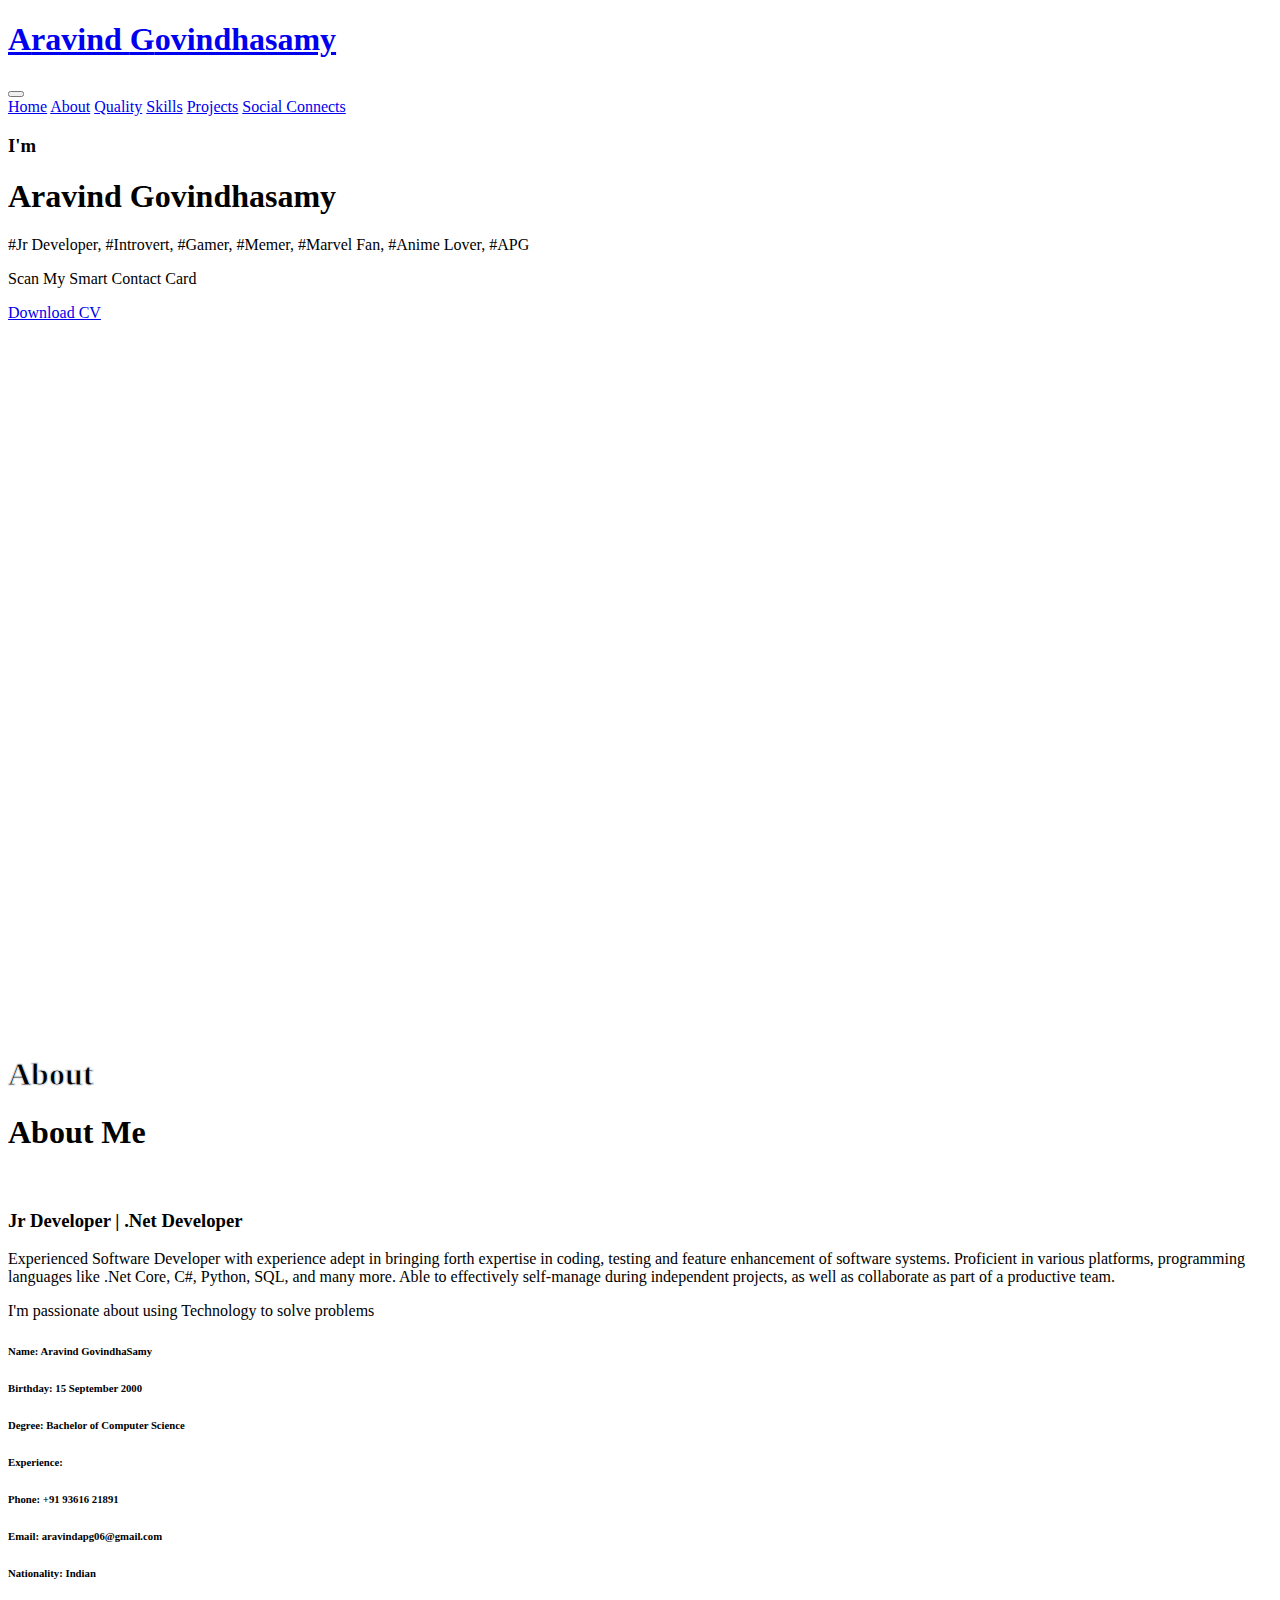
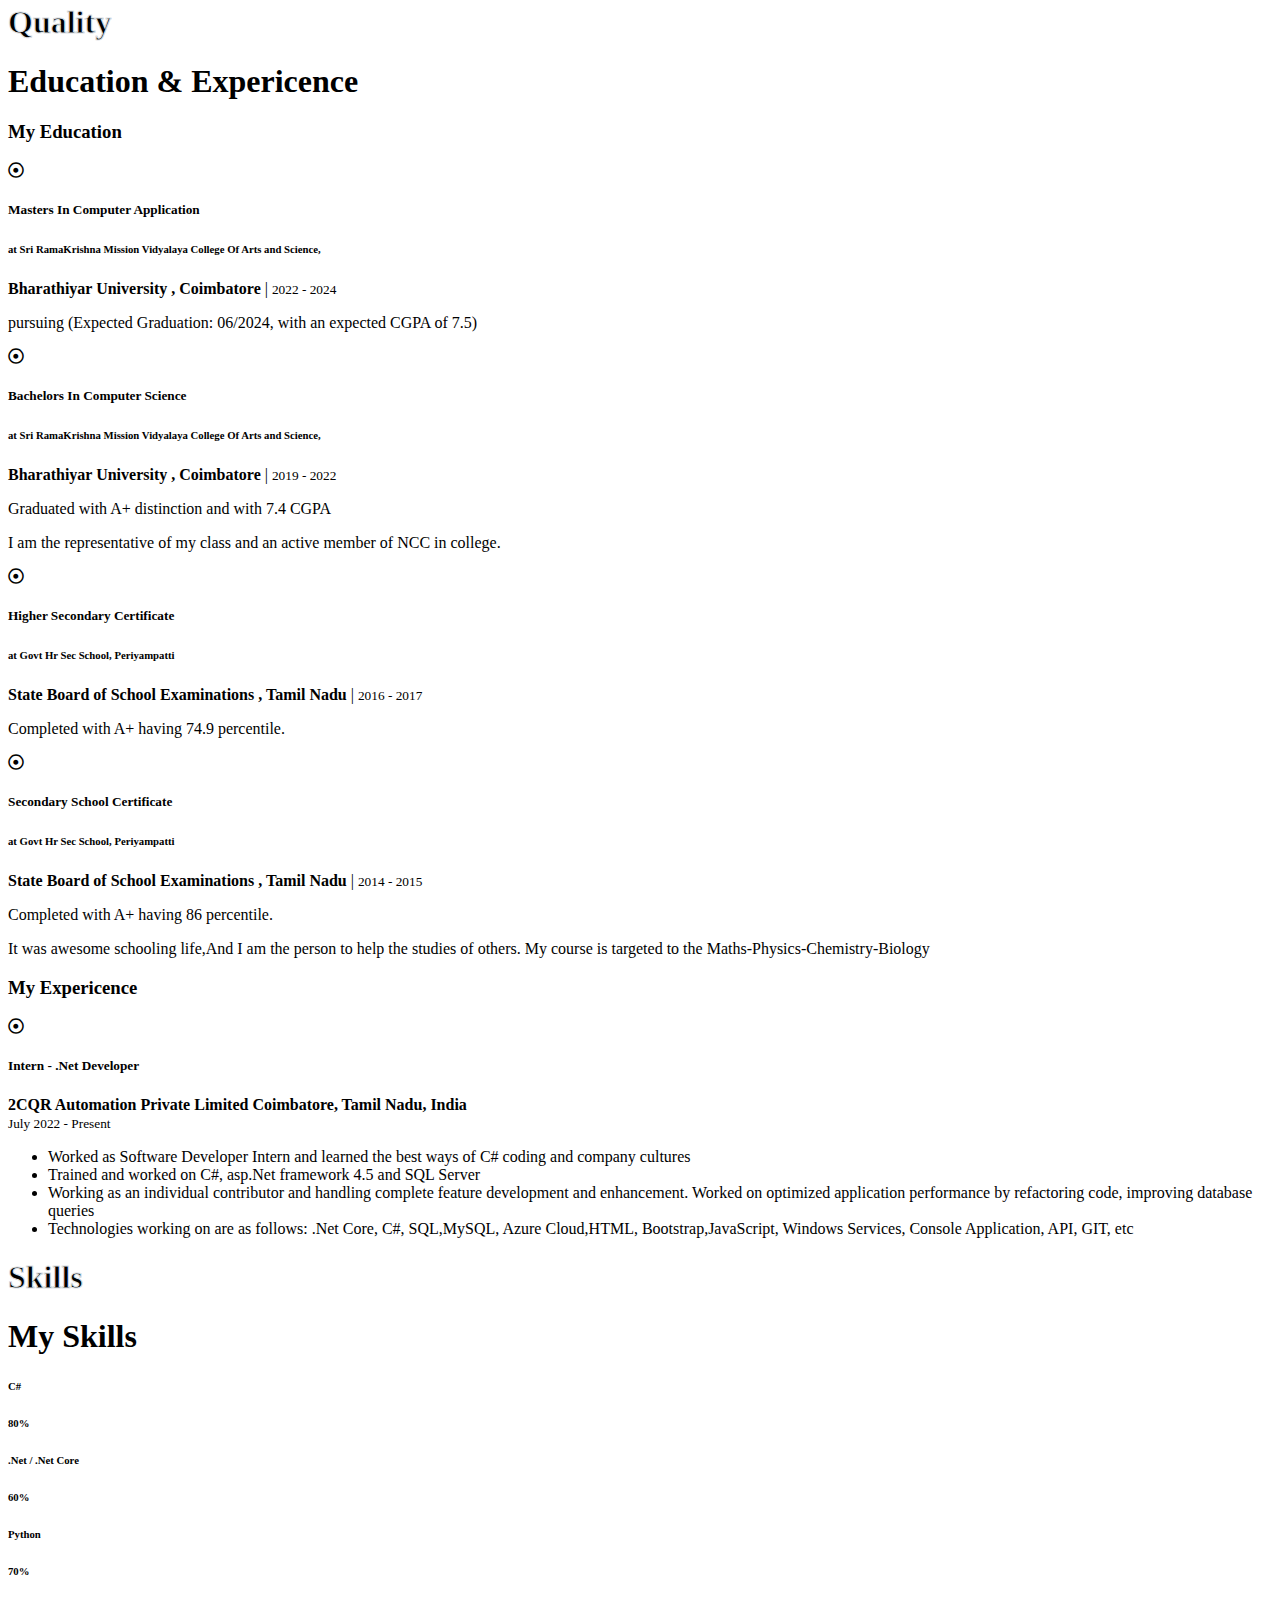
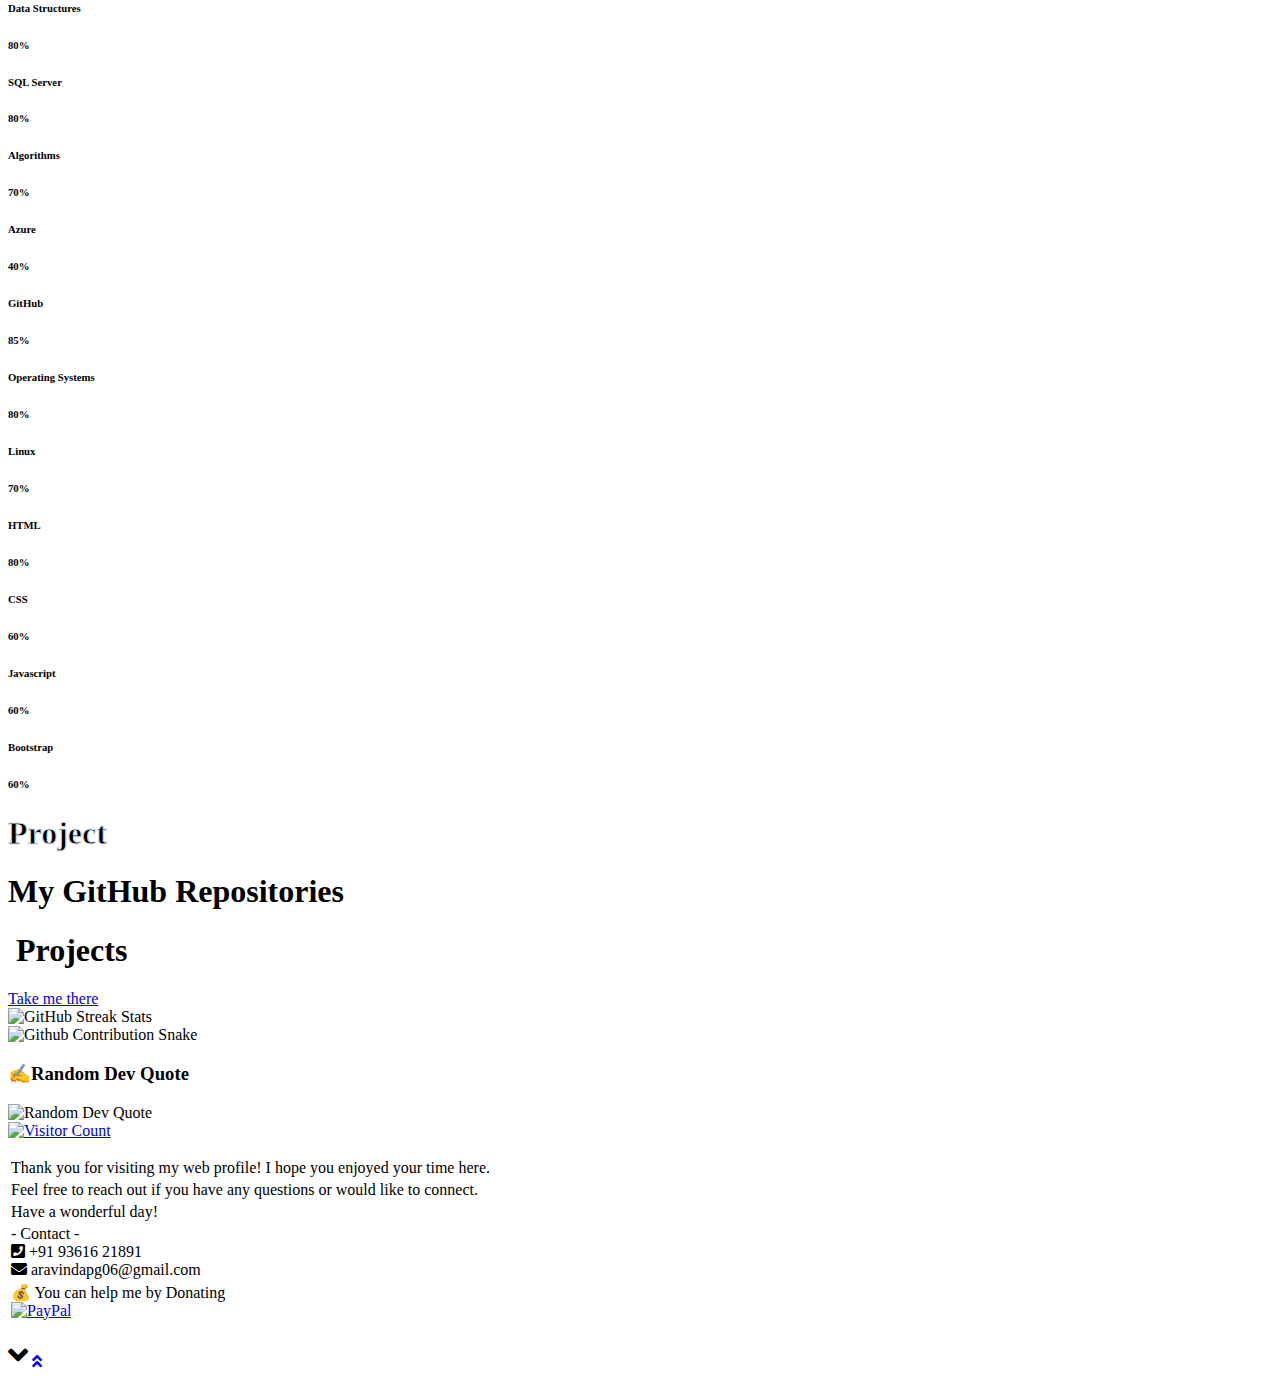
==== index.html @ acfd0f03 "Update index.html" ====
<!DOCTYPE html>
<html lang="en">

<head>
    <meta charset="utf-8">
    <title>Aravind Govindhasamy's Portpolio Profile</title>
    <meta content="width=device-width, initial-scale=1.0" name="viewport">
    <meta content="" name="aravind-govindhasamy,aravindapg,aravindapg06,aravindapg06">
    <meta name="description" content="Aravind Govindhasamy - Junior Developer at 2CQR. Passionate about creating innovative solutions and leveraging technology to drive positive change. Skilled in web development, programming, and problem-solving.">
    <!-- Favicon -->
    <link href="img/favicon.png" rel="icon">

    <!-- Google Web Fonts -->
    <link rel="preconnect" href="https://fonts.gstatic.com">
    <link href="https://fonts.googleapis.com/css2?family=Roboto:wght@300;400;500;700;900&display=swap" rel="stylesheet"> 

    <!-- Font Awesome -->
    <link href="https://cdnjs.cloudflare.com/ajax/libs/font-awesome/5.10.0/css/all.min.css" rel="stylesheet">

    <!-- Libraries Stylesheet -->
    <link href="lib/owlcarousel/assets/owl.carousel.min.css" rel="stylesheet">
    <link href="lib/lightbox/css/lightbox.min.css" rel="stylesheet">

    <!-- Customized Bootstrap Stylesheet -->
    <link href="css/style.css" rel="stylesheet">
    <link href="css/pendulumStyle.css" rel="stylesheet">
</head>

<body data-spy="scroll" data-target=".navbar" data-offset="51">
    <!-- Navbar Start -->
    <nav class="navbar fixed-top shadow-sm navbar-expand-lg bg-light navbar-light py-3 py-lg-0 px-lg-5">
        <a href="index.html" class="navbar-brand ml-lg-3">
            <h1 class="m-0 display-5">
                <span class="text-warning">A</span>ravind <span class="text-warning">G</span>ovindhasamy
              </h1>
              
        </a>
        <button type="button" class="navbar-toggler" data-toggle="collapse" data-target="#navbarCollapse">
            <span class="navbar-toggler-icon"></span>
        </button>
        <div class="collapse navbar-collapse px-lg-3" id="navbarCollapse">
            <div class="navbar-nav m-auto py-0">
                <a href="#home" class="nav-item nav-link active">Home</a>
                <a href="#about" class="nav-item nav-link">About</a>
                <a href="#qualification" class="nav-item nav-link">Quality</a>
                <a href="#skill" class="nav-item nav-link">Skills</a>
                <!-- <a href="#service" class="nav-item nav-link">Service</a> -->
                <a href="#projects" class="nav-item nav-link">Projects</a>
                <a href="#socialLinks" class="nav-item nav-link">Social Connects</a>               
            </div>
            <!-- <a href="" class="btn btn-outline-primary d-none d-lg-block">Hire Me</a> -->
        </div>
    </nav>
    <!-- Navbar End -->


    <!-- Header Start -->
    <div class="container-fluid bg-dark d-flex mb-5 py-5" id="home" style="min-height: 100vh; background-image: url('img/2.jpg'); background-size: cover; background-position:inherit; hover {transform: scale(1.2);} transition: transform 0.3s;">
       
            <!-- Theme button -->
 <i class="ri-moon-line change-theme" id="theme-button"></i>
 <div class="container">
    <div class="row">
        <div class="col-lg-7 text-center text-lg-left">
            <h3 class="text-dark font-weight-normal">I'm</h3>
            <h1 class="display-3 text-uppercase mb-2">Aravind Govindhasamy</h1>
            <h1 class="typed-text-output d-inline font-weight-lighter text-dark"></h1>
            <div class="typed-text d-none text-white">#Jr Developer, #Introvert, #Gamer, #Memer, #Marvel Fan, #Anime Lover, #APG</div>
            <div class="p-0 m-0 text-center">
                <p class="card-img-top">Scan My Smart Contact Card</p>
                <div class="d-flex align-items-center justify-content-center justify-content-lg-start pt-5">
                    <a href="https://drive.google.com/file/d/1eqFVBqT2bJeiNh52-ks8fy72PqNHK12_/view?usp=drive_link" target="_blank" download="AravindGResume.pdf" class="btn btn-outline-light mx-auto">Download CV</a>
                </div>
            </div>
        </div>
    </div>
</div>


    </div>
    
    <!-- Header End -->


    <!-- About Start -->
    <div class="container-fluid py-5" id="about">
        <div class="container">
            <div class="position-relative d-flex align-items-center justify-content-center">
                <h1 class="display-1 text-uppercase text-white" style="-webkit-text-stroke: 1px #dee2e6;">About</h1>
                <h1 class="position-absolute text-uppercase text-primary">About Me</h1>
            </div>
            <div class="row align-items-center">
                <div class="col-lg-5 pb-4 pb-lg-0">
                    <img class="img-fluid rounded w-100" src="img/about.jpg" alt="" id="img-image">
                </div>
                <div class="col-lg-7">
                    <h3 class="mb-4">Jr Developer | .Net Developer</h3>

                        <p>Experienced Software Developer with <span id="totalWorkExpSummary"></span> experience adept in bringing forth expertise in coding, testing and feature enhancement of software systems.
                        Proficient in various platforms, programming languages like .Net Core, C#, Python, SQL, and many more.
                        Able to effectively self-manage during independent projects, as well as collaborate as part of a productive team.
                    </p>
                    <p> I'm passionate about using Technology to solve problems</p>
                    
                    <div class="row mb-3">
                        <div class="col-sm-6 py-2"><h6>Name: <span class="text-secondary">Aravind GovindhaSamy</span></h6></div>
                        <div class="col-sm-6 py-2"><h6>Birthday: <span class="text-secondary">15 September 2000</span></h6></div>
                        <div class="col-sm-6 py-2"><h6>Degree: <span class="text-secondary">Bachelor of Computer Science</span></h6></div>
                        <div class="col-sm-6 py-2"><h6>Experience: <span class="text-secondary" id="totalWorkExp"></span></h6></div>
                        <div class="col-sm-6 py-2"><h6>Phone: <span class="text-secondary">+91 93616 21891</span></h6></div>
                        <div class="col-sm-6 py-2"><h6>Email: <span class="text-secondary">aravindapg06@gmail.com</span></h6></div>
                        <!-- <div class="col-sm-6 py-2"><h6>Address: <span class="text-secondary">Plot no 38, Mauli Nagar, New narsala Road, Nagpur, Maharashtra, India - 440034</span></h6></div> -->
                        <div class="col-sm-6 py-2"><h6>Nationality: <span class="text-secondary">Indian</span></h6></div>
                    </div>
                    <!-- <a href="" class="btn btn-outline-primary mr-4">Hire Me</a> -->
                </div>
            </div>
        </div>
    </div>
    <!-- About End -->


    <!-- Qualification Start -->
    <div class="container-fluid py-5" id="qualification">
        <div class="container">
            <div class="position-relative d-flex align-items-center justify-content-center">
                <h1 class="display-1 text-uppercase text-white" style="-webkit-text-stroke: 1px #dee2e6;">Quality</h1>
                <h1 class="position-absolute text-uppercase text-primary">Education & Expericence</h1>
            </div>
            <div class="row">
                <div class="col-lg-6">
                    <h3 class="mb-4">My Education</h3>
                    <div class="border-left border-primary pt-2 pl-4 ml-2">
                        <div class="position-relative mb-4">
                            <i class="far fa-dot-circle text-primary position-absolute" style="top: 2px; left: -32px;"></i>
                            <h5 class="font-weight-bold mb-1">Masters In Computer Application</h5><h6> at Sri RamaKrishna Mission Vidyalaya College Of Arts and Science,</h6>
                            <p class="mb-2"><strong>Bharathiyar University , Coimbatore</strong> | <small>2022 - 2024</small></p>
                            <p>pursuing (Expected Graduation: 06/2024, with an expected CGPA of 7.5)</p>
                        </div>
                        <div class="position-relative mb-4">
                            <i class="far fa-dot-circle text-primary position-absolute" style="top: 2px; left: -32px;"></i>
                            <h5 class="font-weight-bold mb-1">Bachelors In Computer Science</h5><h6> at Sri RamaKrishna Mission Vidyalaya College Of Arts and Science,</h6>
                            <p class="mb-2"><strong>Bharathiyar University , Coimbatore</strong> | <small>2019 - 2022</small></p>
                            <p>Graduated with A+ distinction and with 7.4 CGPA</p>
                            <p class="mt-3">I am the representative of my class and an active member of NCC in college.</p>
                        </div>
                        <div class="position-relative mb-4">
                            <i class="far fa-dot-circle text-primary position-absolute" style="top: 2px; left: -32px;"></i>
                            <h5 class="font-weight-bold mb-1">Higher Secondary Certificate </h5><h6> at Govt Hr Sec School, Periyampatti</h6>
                            <p class="mb-2"><strong> State Board of School Examinations , Tamil Nadu</strong> | <small>2016 - 2017</small></p>
                            <p>Completed with A+ having 74.9 percentile.</p>
                        </div>
                        <div class="position-relative mb-4">
                            <i class="far fa-dot-circle text-primary position-absolute" style="top: 2px; left: -32px;"></i>
                            <h5 class="font-weight-bold mb-1">Secondary School Certificate </h5><h6> at Govt Hr Sec School, Periyampatti</h6>
                            <p class="mb-2"><strong> State Board of School Examinations , Tamil Nadu</strong> | <small>2014 - 2015</small></p>
                            <p>Completed with A+ having 86 percentile.</p>
                            <p>It was awesome schooling life,And I am the person to help the studies of others.
                                My course is targeted to the Maths-Physics-Chemistry-Biology</p>
                        </div>
                    </div>
                </div>
                <div class="col-lg-6">
                    <h3 class="mb-4">My Expericence</h3>
                    <div class="border-left border-primary pt-2 pl-4 ml-2">
                        <div class="position-relative mb-4">
                            <i class="far fa-dot-circle text-primary position-absolute" style="top: 2px; left: -32px;"></i>
                            <h5 class="font-weight-bold mb-1">Intern - .Net Developer</h5>
                            <p class="mb-2"><strong>2CQR Automation Private Limited Coimbatore, Tamil Nadu, India</strong> <br/> <small>July 2022 - Present</small></p>
                            <p>
                                <ul>
                                    <li>Worked as Software Developer Intern and learned the best ways of C# coding and company cultures</li>
                                    <li>Trained and worked on C#, asp.Net framework 4.5 and SQL Server</li>
                                    <li>Working as an individual contributor and handling complete feature
                                        development and enhancement. Worked on optimized application
                                        performance by refactoring code, improving database queries</li>
                                    <li>Technologies working on are as follows: .Net Core, C#, SQL,MySQL, Azure
                                        Cloud,HTML, Bootstrap,JavaScript, Windows Services,
                                         Console Application, API, GIT, etc</li>
                                </ul>
                            </p>
                        </div>                       
                    </div>
                </div>
            </div>
        </div>
    </div>
    <!-- Qualification End -->


    <!-- Skill Start -->
    <div class="container-fluid py-5" id="skill">
        <div class="container">
            <div class="position-relative d-flex align-items-center justify-content-center">
                <h1 class="display-1 text-uppercase text-white" style="-webkit-text-stroke: 1px #dee2e6;">Skills</h1>
                <h1 class="position-absolute text-uppercase text-primary">My Skills</h1>
            </div>
        <div class="card shadow col-md-12">
            <div class="row">
                <div class="col-md-6">
                    <div class="skill mb-4">
                        <div class="d-flex justify-content-between">
                            <h6 class="font-weight-bold">C#</h6>
                            <h6 class="font-weight-bold">80%</h6>
                        </div>
                        <div class="progress">
                            <div class="progress-bar bg-primary" role="progressbar" aria-valuenow="80" aria-valuemin="0" aria-valuemax="100"></div>
                        </div>
                    </div>
                    <div class="skill mb-4">
                        <div class="d-flex justify-content-between">
                            <h6 class="font-weight-bold">.Net / .Net Core</h6>
                            <h6 class="font-weight-bold">60%</h6>
                        </div>
                        <div class="progress">
                            <div class="progress-bar bg-warning" role="progressbar" aria-valuenow="60" aria-valuemin="0" aria-valuemax="100"></div>
                        </div>
                    </div>
                    <div class="skill mb-4">
                        <div class="d-flex justify-content-between">
                            <h6 class="font-weight-bold">Python</h6>
                            <h6 class="font-weight-bold">70%</h6>
                        </div>
                        <div class="progress">
                            <div class="progress-bar bg-info" role="progressbar" aria-valuenow="70" aria-valuemin="0" aria-valuemax="100"></div>
                        </div>
                    </div>
                    <div class="skill mb-4">
                        <div class="d-flex justify-content-between">
                            <h6 class="font-weight-bold">Data Structures</h6>
                            <h6 class="font-weight-bold">80%</h6>
                        </div>
                        <div class="progress">
                            <div class="progress-bar bg-danger" role="progressbar" aria-valuenow="80" aria-valuemin="0" aria-valuemax="100"></div>
                        </div>
                    </div>
                    <div class="skill mb-4">
                        <div class="d-flex justify-content-between">
                            <h6 class="font-weight-bold">SQL Server</h6>
                            <h6 class="font-weight-bold">80%</h6>
                        </div>
                        <div class="progress">
                            <div class="progress-bar bg-primary" role="progressbar" aria-valuenow="80" aria-valuemin="0" aria-valuemax="100"></div>
                        </div>
                    </div>
                    <div class="skill mb-4">
                        <div class="d-flex justify-content-between">
                            <h6 class="font-weight-bold">Algorithms</h6>
                            <h6 class="font-weight-bold">70%</h6>
                        </div>
                        <div class="progress">
                            <div class="progress-bar bg-danger" role="progressbar" aria-valuenow="70" aria-valuemin="0" aria-valuemax="100"></div>
                        </div>
                    </div>   
                    <div class="skill mb-4">
                        <div class="d-flex justify-content-between">
                            <h6 class="font-weight-bold">Azure</h6>
                            <h6 class="font-weight-bold">40%</h6>
                        </div>
                        <div class="progress">
                            <div class="progress-bar bg-dark" role="progressbar" aria-valuenow="40" aria-valuemin="0" aria-valuemax="100"></div>
                        </div>
                    </div>                   
                </div>
                <div class="col-md-6">
                    <div class="skill mb-4">
                        <div class="d-flex justify-content-between">
                            <h6 class="font-weight-bold">GitHub</h6>
                            <h6 class="font-weight-bold">85%</h6>
                        </div>
                        <div class="progress">
                            <div class="progress-bar bg-danger" role="progressbar" aria-valuenow="85" aria-valuemin="0" aria-valuemax="100"></div>
                        </div>
                    </div>
                    <div class="skill mb-4">
                        <div class="d-flex justify-content-between">
                            <h6 class="font-weight-bold">Operating Systems</h6>
                            <h6 class="font-weight-bold">80%</h6>
                        </div>
                        <div class="progress">
                            <div class="progress-bar bg-primary" role="progressbar" aria-valuenow="80" aria-valuemin="0" aria-valuemax="100"></div>
                        </div>
                    </div>
                    <div class="skill mb-4">
                        <div class="d-flex justify-content-between">
                            <h6 class="font-weight-bold">Linux</h6>
                            <h6 class="font-weight-bold">70%</h6>
                        </div>
                        <div class="progress">
                            <div class="progress-bar bg-info" role="progressbar" aria-valuenow="70" aria-valuemin="0" aria-valuemax="100"></div>
                        </div>
                    </div>
                    <div class="skill mb-4">
                        <div class="d-flex justify-content-between">
                            <h6 class="font-weight-bold">HTML</h6>
                            <h6 class="font-weight-bold">80%</h6>
                        </div>
                        <div class="progress">
                            <div class="progress-bar bg-warning" role="progressbar" aria-valuenow="80" aria-valuemin="0" aria-valuemax="100"></div>
                        </div>
                    </div>
                    <div class="skill mb-4">
                        <div class="d-flex justify-content-between">
                            <h6 class="font-weight-bold">CSS</h6>
                            <h6 class="font-weight-bold">60%</h6>
                        </div>
                        <div class="progress">
                            <div class="progress-bar bg-info" role="progressbar" aria-valuenow="60" aria-valuemin="0" aria-valuemax="100"></div>
                        </div>
                    </div>     
                    <div class="skill mb-4">
                        <div class="d-flex justify-content-between">
                            <h6 class="font-weight-bold">Javascript</h6>
                            <h6 class="font-weight-bold">60%</h6>
                        </div>
                        <div class="progress">
                            <div class="progress-bar bg-dark" role="progressbar" aria-valuenow="60" aria-valuemin="0" aria-valuemax="100"></div>
                        </div>
                    </div>                    
                    <div class="skill mb-4">
                        <div class="d-flex justify-content-between">
                            <h6 class="font-weight-bold">Bootstrap</h6>
                            <h6 class="font-weight-bold">60%</h6>
                        </div>
                        <div class="progress">
                            <div class="progress-bar bg-danger" role="progressbar" aria-valuenow="60" aria-valuemin="0" aria-valuemax="100"></div>
                        </div>
                    </div>
                </div>
            </div>
        </div>
        </div>
    </div>
    <!-- Skill End -->

    <!-- Portfolio Start -->
    <div class="container-fluid pt-5 pb-3" id="projects">
        <div class="container">
            <div class="position-relative d-flex align-items-center justify-content-center">
                <h1 class="display-1 text-uppercase text-white" style="-webkit-text-stroke: 1px #dee2e6;">Project</h1>
                <h1 class="position-absolute text-uppercase text-primary">My GitHub Repositories</h1>
            </div>
            <div class="row justify-content-center">
                <div class="card shadow">
                    <div class="card shadow">
                        <div class="card-body justify-content-center text-center">
                          <h1><span id="repoCount"></span>&nbsp;Projects</h1>
                          <a href="https://github.com/aravind-govindhasamy?tab=repositories" target="_blank" class="btn btn-primary">Take me there</a>
                        </div>
                        <div id="githubsection" class="mt-3">
                          <img id="image2" src="https://github-readme-streak-stats.herokuapp.com/?user=aravind-govindhasamy" class="img-fluid mx-auto d-block" alt="GitHub Streak Stats">
                        </div>
                        <div>
                        <img src="img/github-contribution.svg"
                            alt="Github Contribution Snake" class="img-fluid card shadow">
                        </div>
                    <h3 class="mt-3">✍️Random Dev Quote</h3>
                    <img src="https://quotes-github-readme.vercel.app/api?type=horizontal&theme=radical"
                        alt="Random Dev Quote" class="img-fluid card shadow">
                    <div class="d-flex justify-content-center mt-3">
                        <a href="https://visitcount.itsvg.in/api?id=aravindapg&icon=0&color=0" target="_blank">
                            <img src="https://visitcount.itsvg.in/api?id=aravindapg&icon=0&color=0" alt="Visitor Count"
                                class="img-fluid">
                        </a>
                    </div>                     
                </div>                   
                </div>
            </div>
        </div>
    </div>
      
    <!-- Portfolio End -->

    
        <!-- Testimonial Start -->
    
    <!-- Testimonial End -->
   
    <!-- Footer Start -->
    <div class="container-fluid bg-dark text-white mt-5 py-5 px-sm-3 px-md-5">
        <div class="container text-center py-5">
            <div class="d-flex justify-content-center mb-4">
                <p>
                    <table>
                        <tr>
                            <td>
                                Thank you for visiting my web profile! I hope you enjoyed your time here.
                            </td>
                        </tr>
                        <tr>
                            <td>
                                Feel free to reach out if you have any questions or would like to connect.
                            </td>
                        </tr>
                        <tr>
                            <td>
                                Have a wonderful day!
                            </td>
                        </tr>
                        <tr>
                            <td>
                                - Contact - <br/>
                                <i class="fa fa-phone-square" aria-hidden="true"></i>
                                +91 93616 21891 <br/><a>
                                <i class="fa fa-envelope" aria-hidden="true"></i>
                                aravindapg06@gmail.com</a>
                            </td>
                        </tr>
                        <tr>
                            <td>
                                💰 You can help me by Donating<br>
                                <a href="https://paypal.me/APG139">
                                    <img src="https://img.shields.io/badge/PayPal-00457C?style=for-the-badge&logo=paypal&logoColor=white" alt="PayPal">
                                </a>
                            </td>
                        </tr>
                        
                    </table>            
                </p>
               </div>               
        </div>
    </div>
    <!-- Footer End -->

    <!-- Scroll to Bottom -->
    <i class="fa fa-2x fa-angle-down text-white scroll-to-bottom"></i>

    <!-- Back to Top -->
    <a href="#" class="btn btn-outline-dark px-0 back-to-top"><i class="fa fa-angle-double-up"></i></a>

    <!-- JavaScript Libraries -->
    <script src="https://code.jquery.com/jquery-3.4.1.min.js"></script>
    <script src="https://stackpath.bootstrapcdn.com/bootstrap/4.4.1/js/bootstrap.bundle.min.js"></script>
    <script src="lib/typed/typed.min.js"></script>
    <script src="lib/easing/easing.min.js"></script>
    <script src="lib/waypoints/waypoints.min.js"></script>
    <script src="lib/owlcarousel/owl.carousel.min.js"></script>
    <script src="lib/isotope/isotope.pkgd.min.js"></script>
    <script src="lib/lightbox/js/lightbox.min.js"></script>

    <!-- Contact Javascript File -->
    <script src="mail/jqBootstrapValidation.min.js"></script>
    <script src="mail/contact.js"></script>

    <!-- Template Javascript -->
    <script src="js/main.js"></script>
    <script src="js/download.js"></script>
</body>

</html>
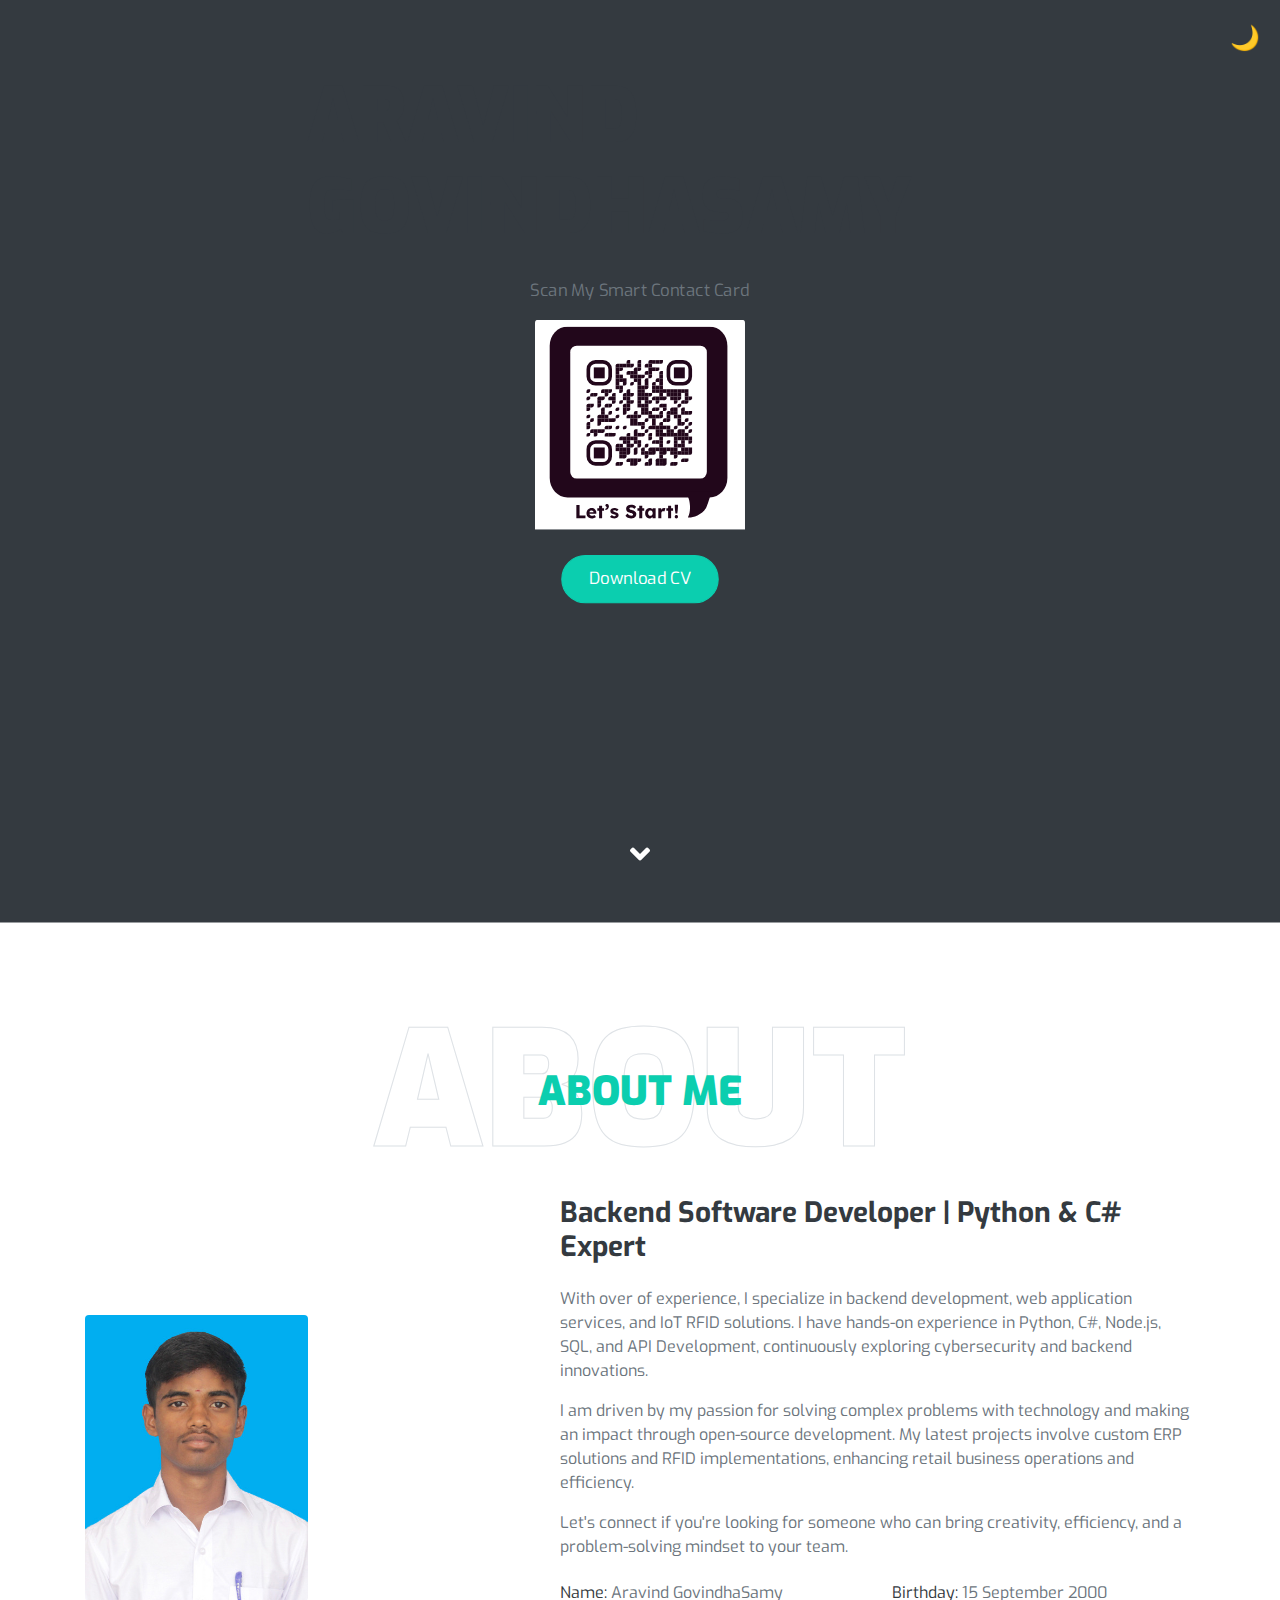
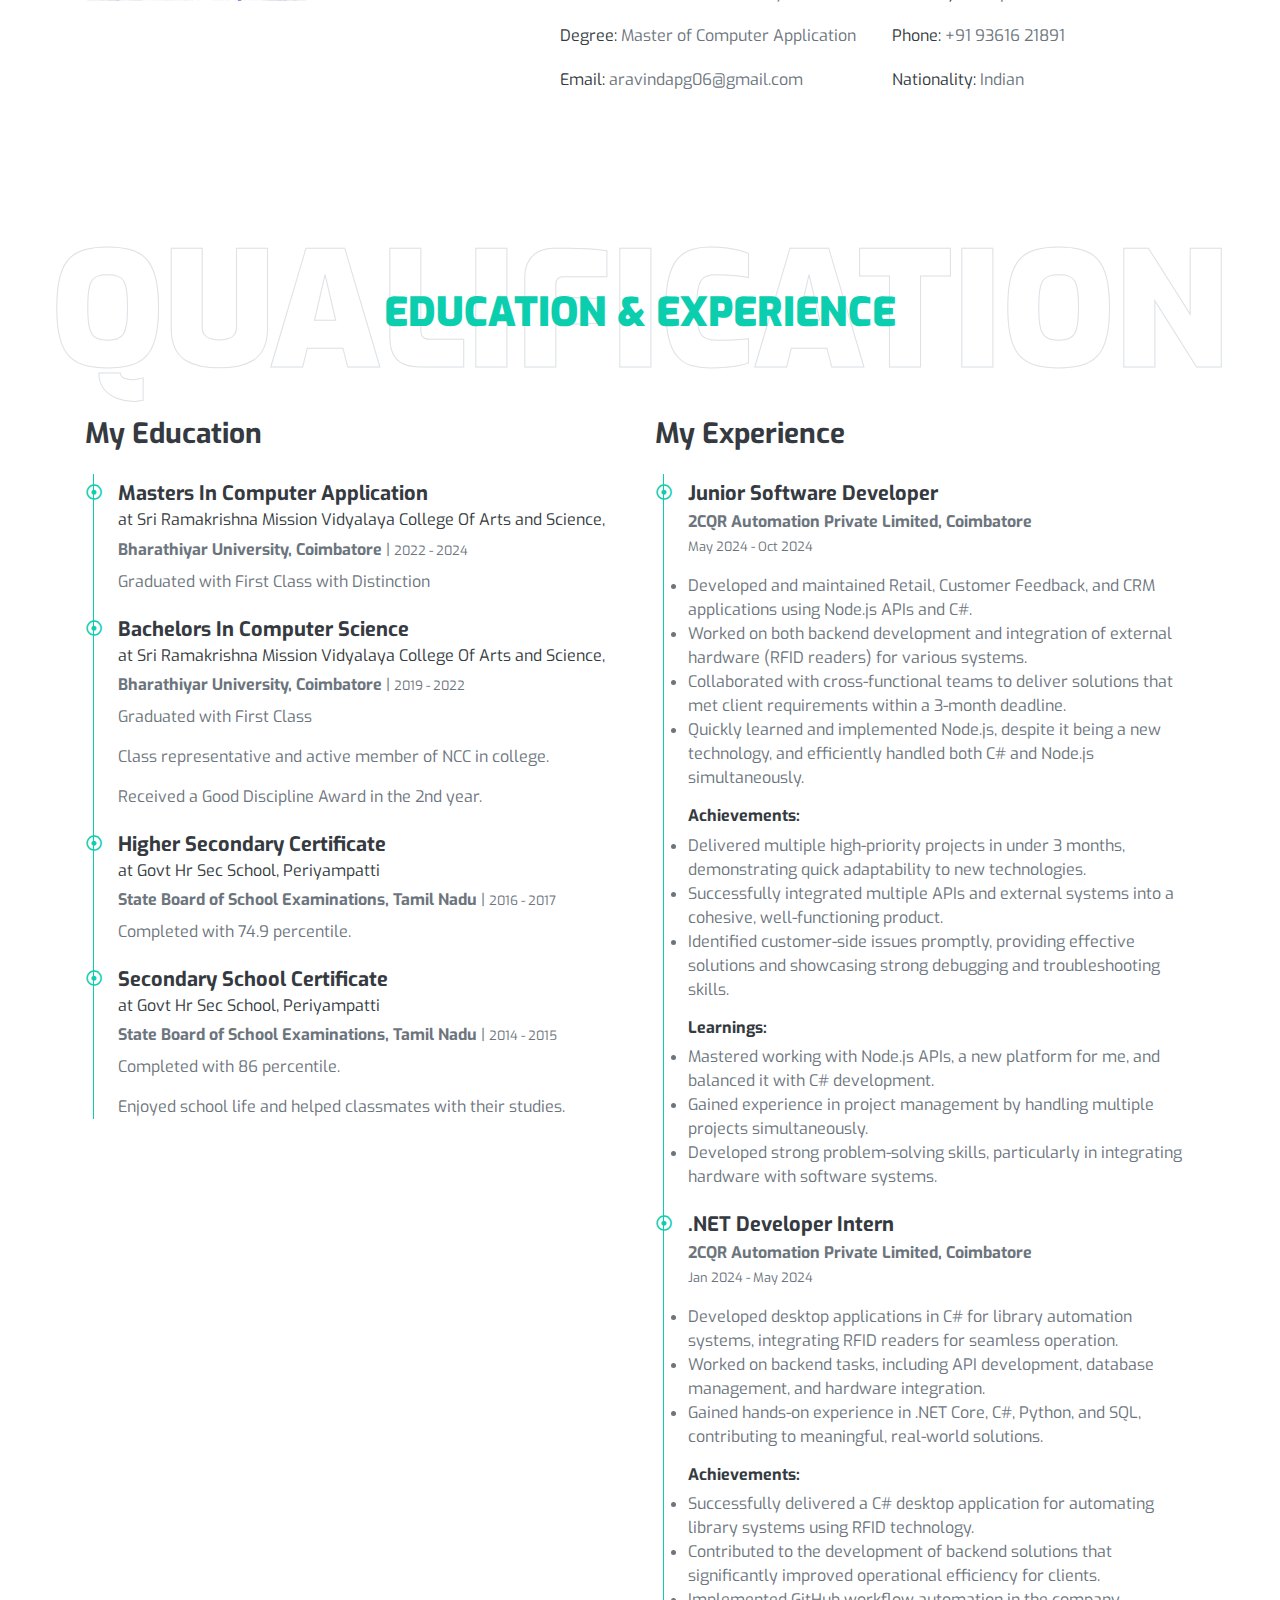
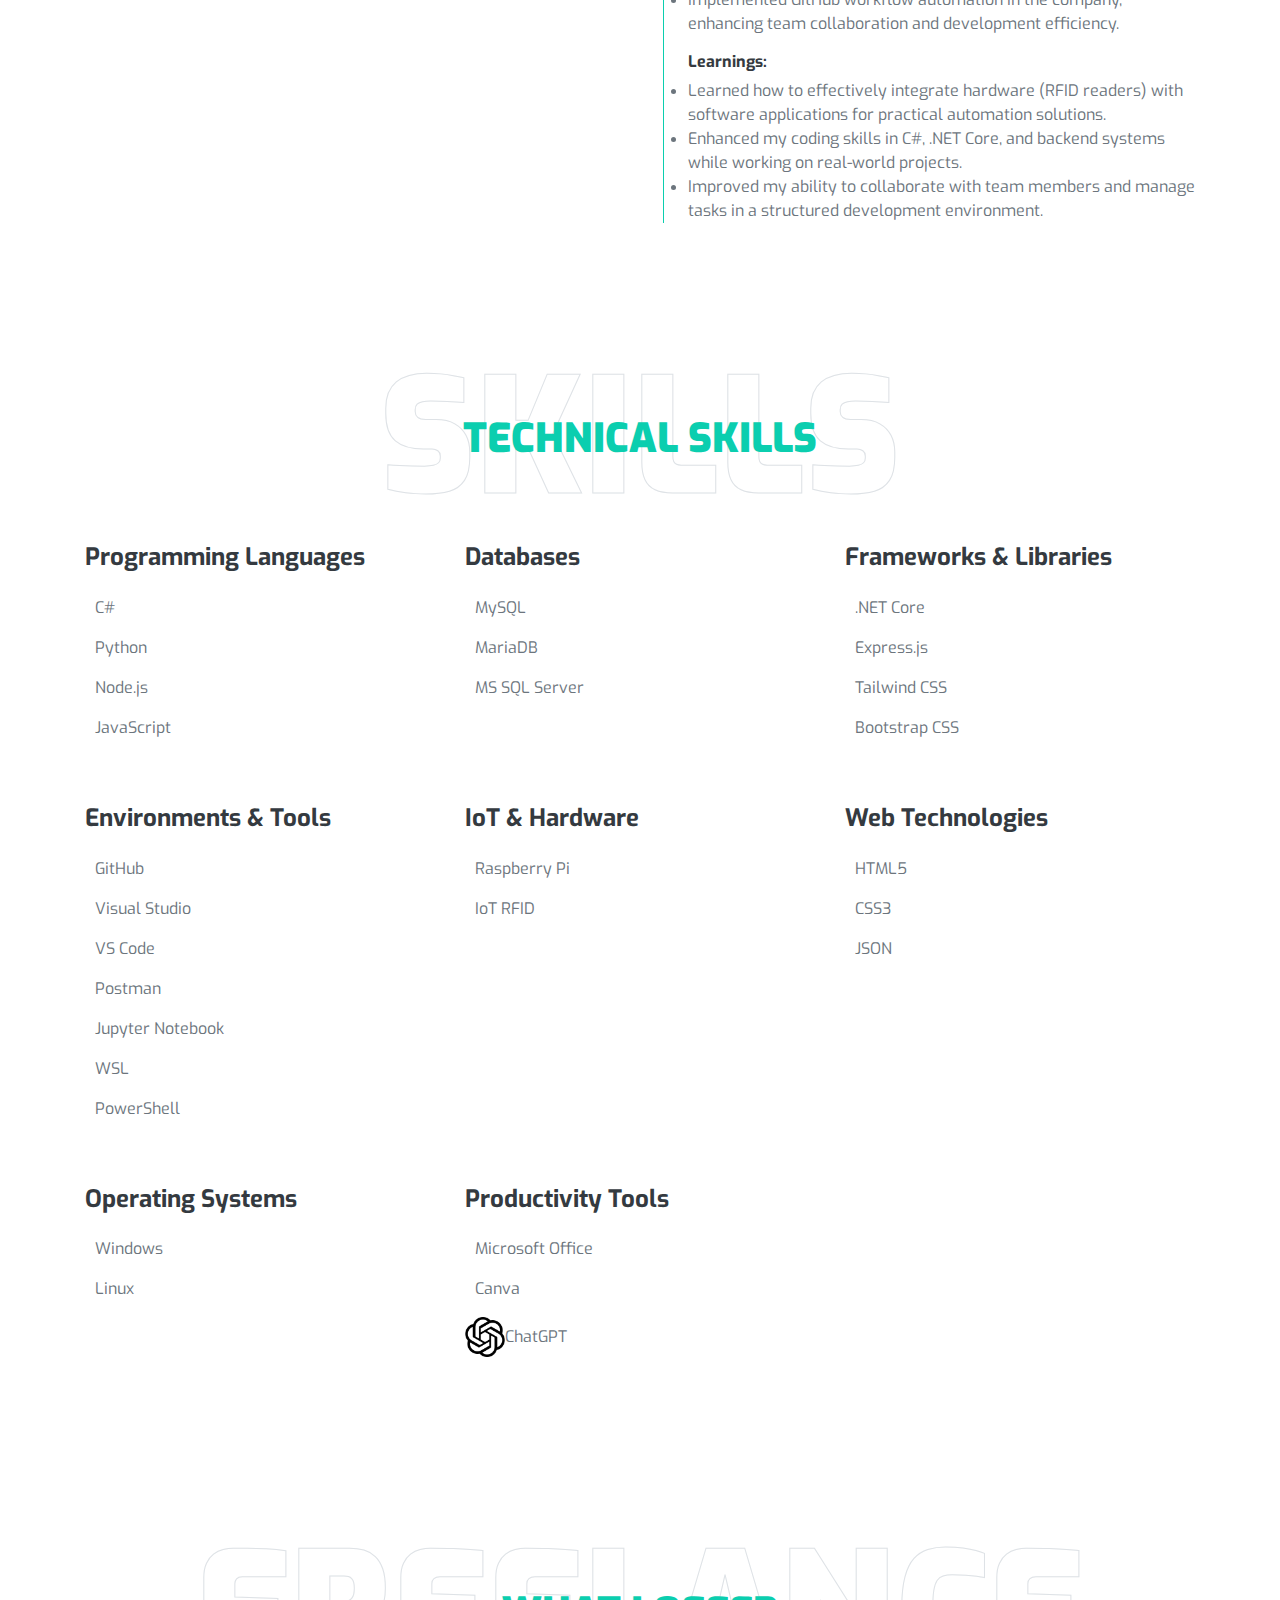
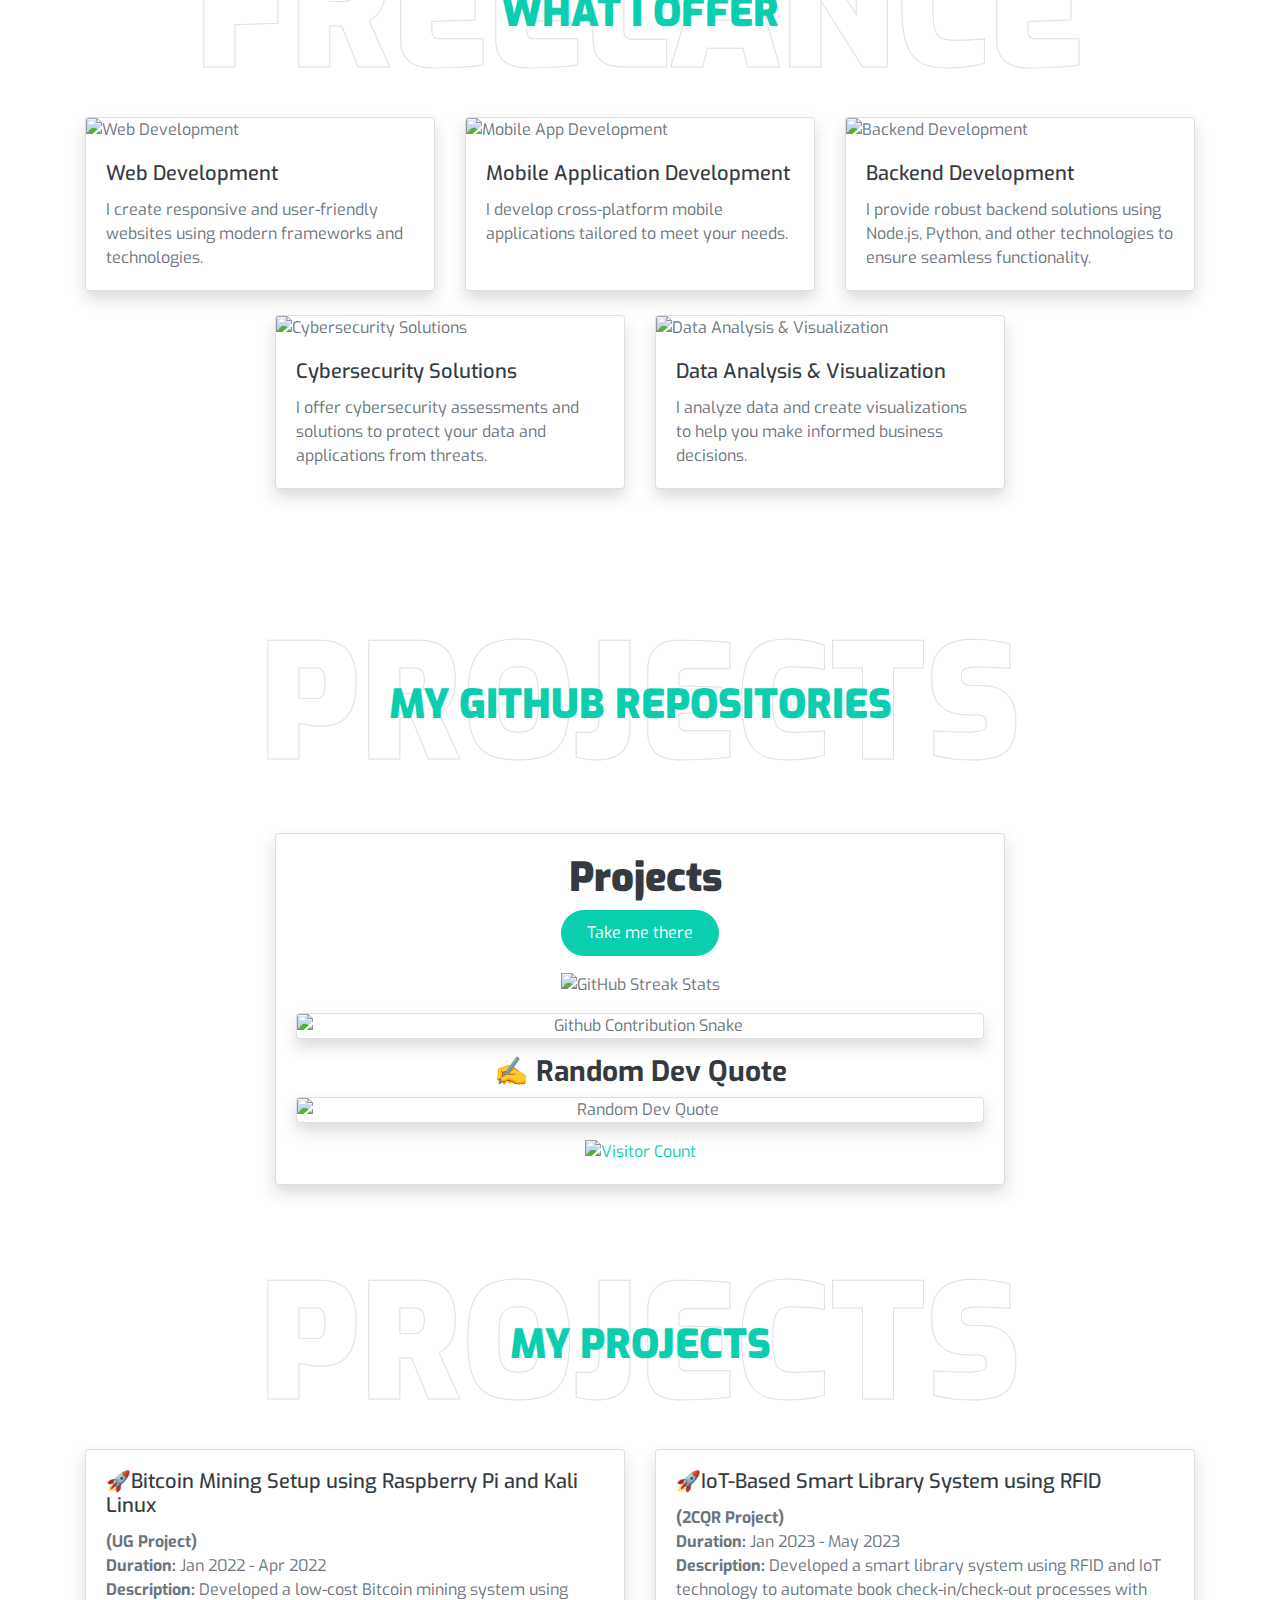
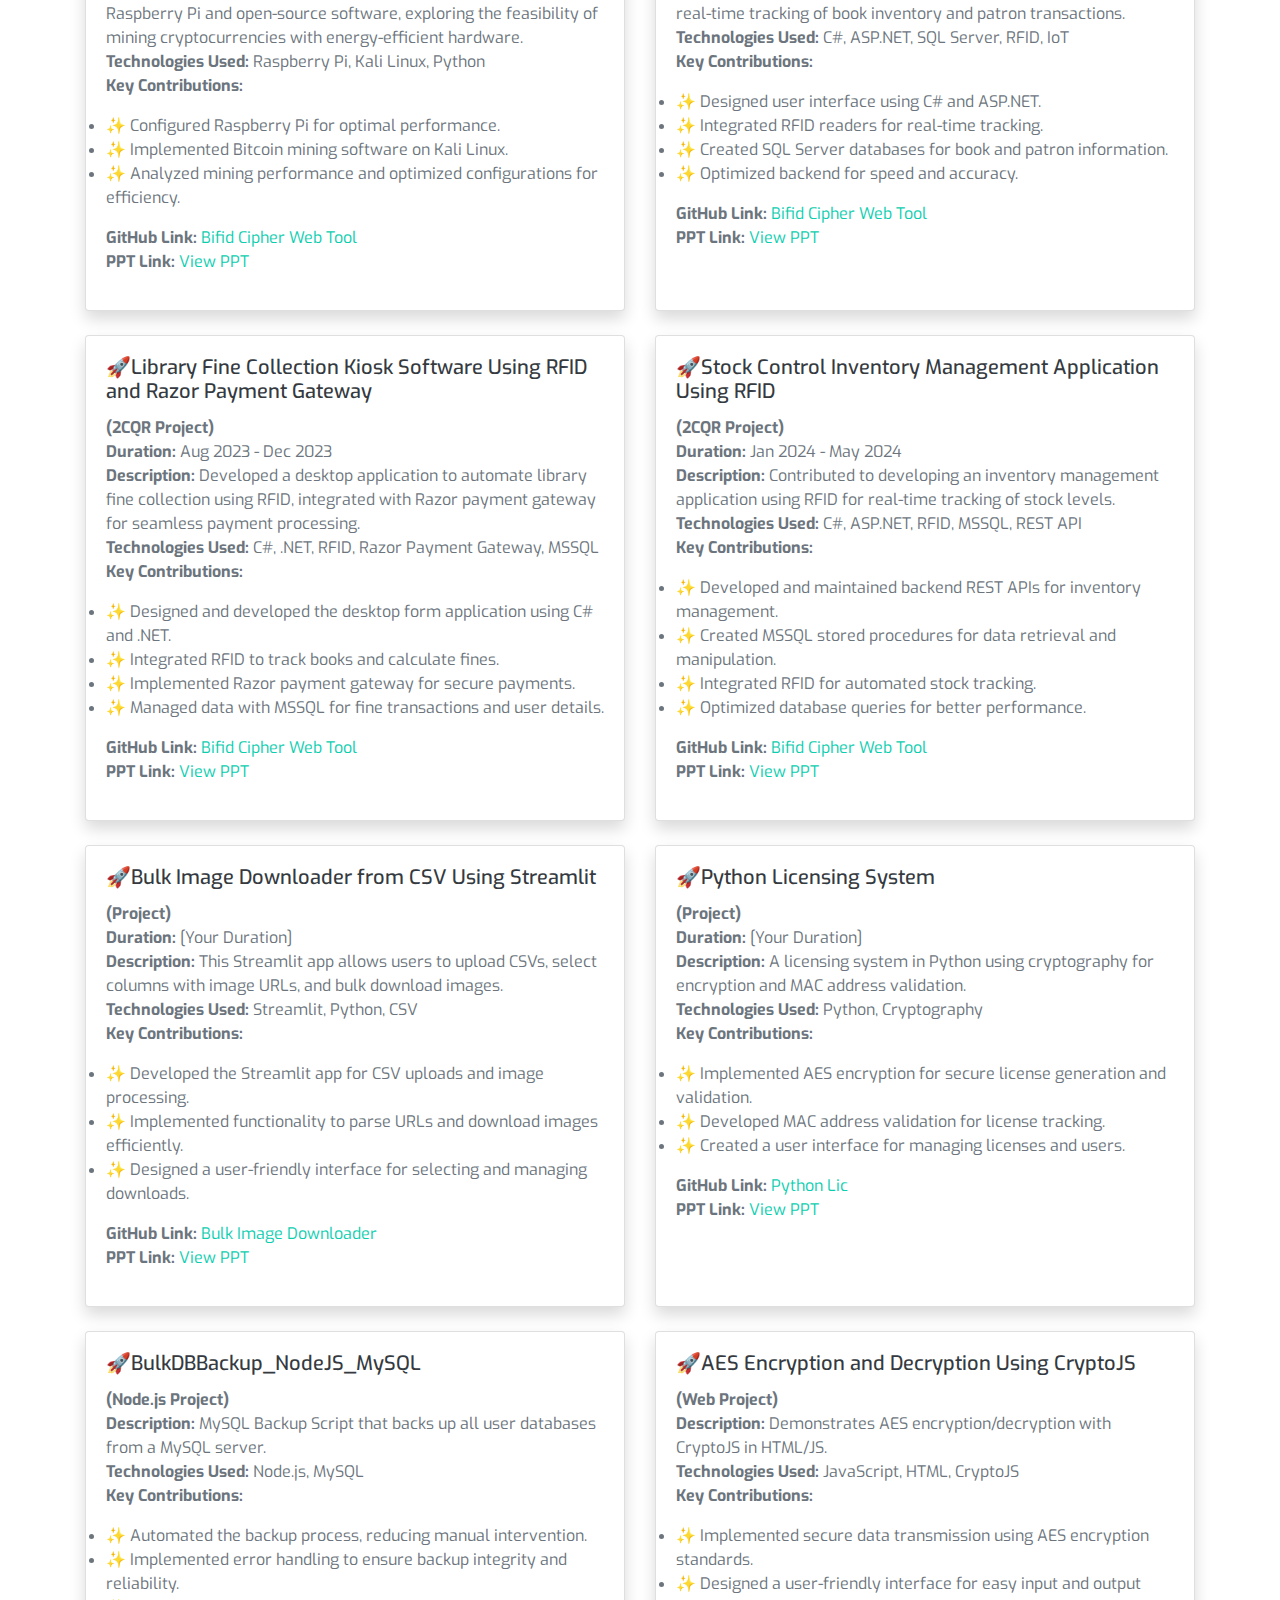
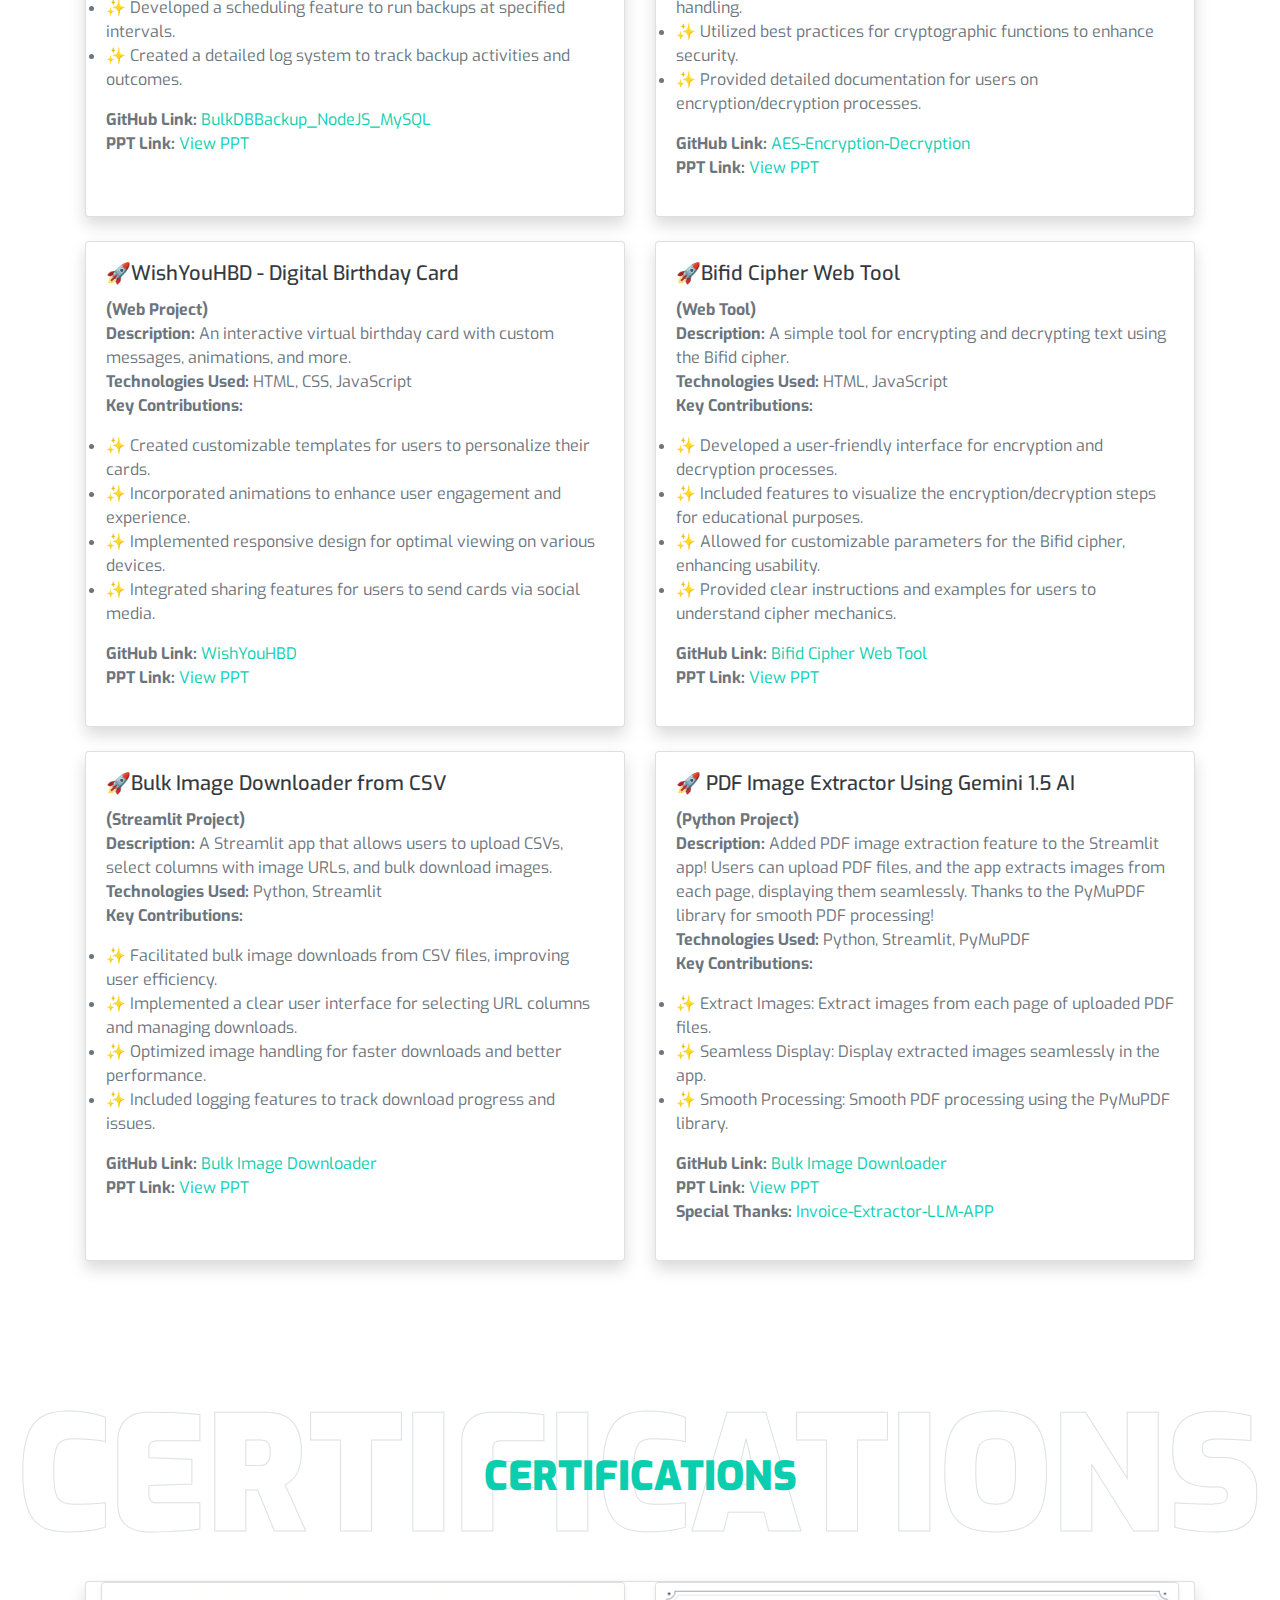
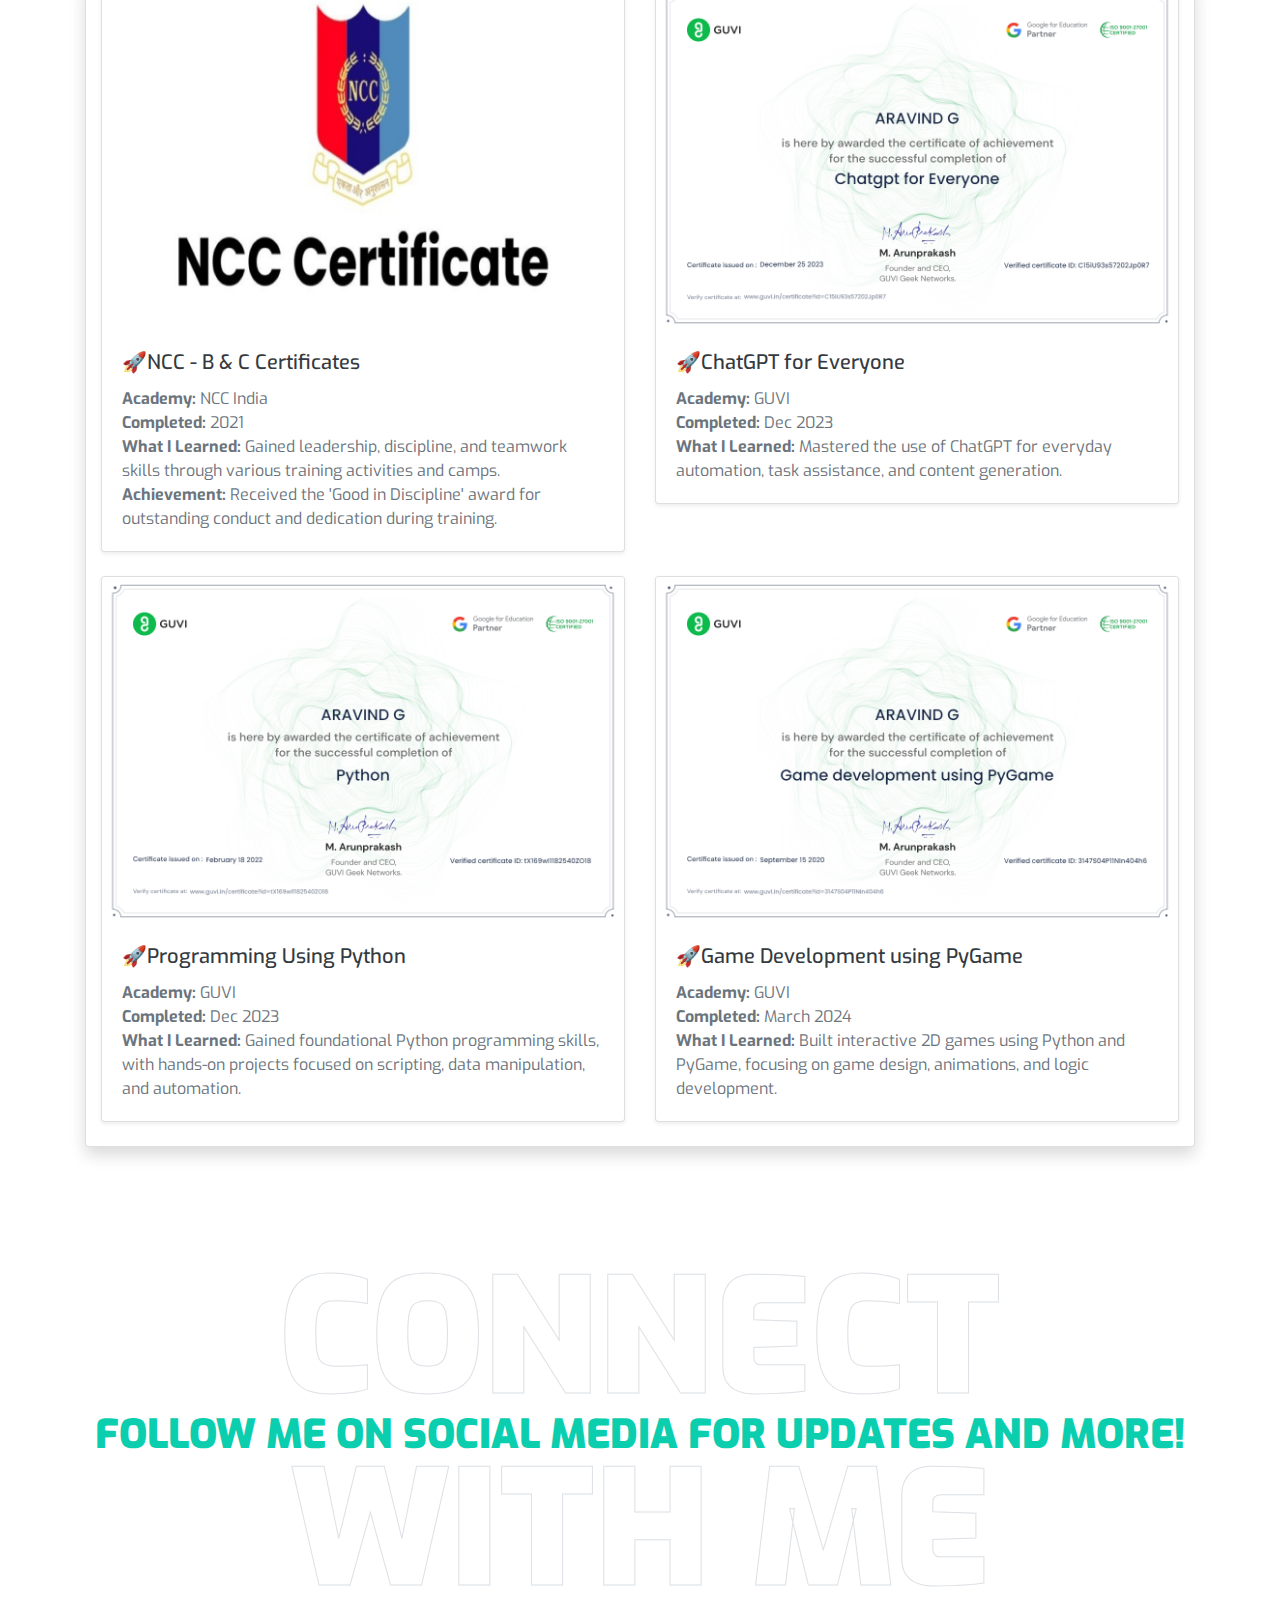
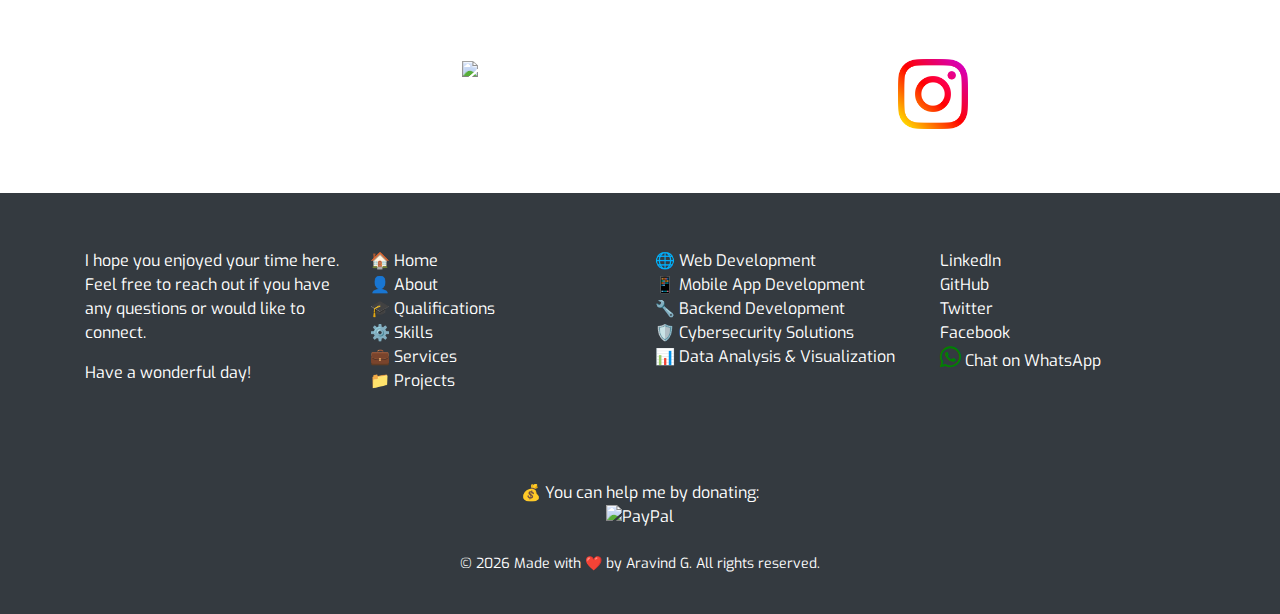
==== commit 00cea2b0: "Last Updated 14-10-2024 New Details Updated without the image and Links ." ====
--- a/index.html
+++ b/index.html
@@ -15,7 +15,12 @@
     <link href="https://fonts.googleapis.com/css2?family=Roboto:wght@300;400;500;700;900&display=swap" rel="stylesheet"> 
 
     <!-- Font Awesome -->
-    <link href="https://cdnjs.cloudflare.com/ajax/libs/font-awesome/5.10.0/css/all.min.css" rel="stylesheet">
+    <link rel="stylesheet" href="https://cdnjs.cloudflare.com/ajax/libs/font-awesome/5.15.4/css/all.min.css">
+
+
+     <!-- Devicon CSS -->
+     <link rel="stylesheet" href="https://cdn.rawgit.com/devicons/devicon/master/devicon.min.css">
+   
 
     <!-- Libraries Stylesheet -->
     <link href="lib/owlcarousel/assets/owl.carousel.min.css" rel="stylesheet">
@@ -23,404 +28,973 @@
 
     <!-- Customized Bootstrap Stylesheet -->
     <link href="css/style.css" rel="stylesheet">
+    <link href="css/animation.css" rel="stylesheet">
     <link href="css/pendulumStyle.css" rel="stylesheet">
+
+    
 </head>
 
 <body data-spy="scroll" data-target=".navbar" data-offset="51">
-    <!-- Navbar Start -->
-    <nav class="navbar fixed-top shadow-sm navbar-expand-lg bg-light navbar-light py-3 py-lg-0 px-lg-5">
-        <a href="index.html" class="navbar-brand ml-lg-3">
-            <h1 class="m-0 display-5">
-                <span class="text-warning">A</span>ravind <span class="text-warning">G</span>ovindhasamy
-              </h1>
-              
-        </a>
-        <button type="button" class="navbar-toggler" data-toggle="collapse" data-target="#navbarCollapse">
-            <span class="navbar-toggler-icon"></span>
-        </button>
-        <div class="collapse navbar-collapse px-lg-3" id="navbarCollapse">
-            <div class="navbar-nav m-auto py-0">
-                <a href="#home" class="nav-item nav-link active">Home</a>
-                <a href="#about" class="nav-item nav-link">About</a>
-                <a href="#qualification" class="nav-item nav-link">Quality</a>
-                <a href="#skill" class="nav-item nav-link">Skills</a>
-                <!-- <a href="#service" class="nav-item nav-link">Service</a> -->
-                <a href="#projects" class="nav-item nav-link">Projects</a>
-                <a href="#socialLinks" class="nav-item nav-link">Social Connects</a>               
-            </div>
-            <!-- <a href="" class="btn btn-outline-primary d-none d-lg-block">Hire Me</a> -->
-        </div>
-    </nav>
-    <!-- Navbar End -->
-
-
-    <!-- Header Start -->
-    <div class="container-fluid bg-dark d-flex mb-5 py-5" id="home" style="min-height: 100vh; background-image: url('img/2.jpg'); background-size: cover; background-position:inherit; hover {transform: scale(1.2);} transition: transform 0.3s;">
-       
-            <!-- Theme button -->
- <i class="ri-moon-line change-theme" id="theme-button"></i>
- <div class="container">
-    <div class="row">
-        <div class="col-lg-7 text-center text-lg-left">
-            <h3 class="text-dark font-weight-normal">I'm</h3>
-            <h1 class="display-3 text-uppercase mb-2">Aravind Govindhasamy</h1>
-            <h1 class="typed-text-output d-inline font-weight-lighter text-dark"></h1>
-            <div class="typed-text d-none text-white">#Jr Developer, #Introvert, #Gamer, #Memer, #Marvel Fan, #Anime Lover, #APG</div>
-            <div class="p-0 m-0 text-center">
-                <p class="card-img-top">Scan My Smart Contact Card</p>
-                <div class="d-flex align-items-center justify-content-center justify-content-lg-start pt-5">
-                    <a href="https://drive.google.com/file/d/1eqFVBqT2bJeiNh52-ks8fy72PqNHK12_/view?usp=drive_link" target="_blank" download="AravindGResume.pdf" class="btn btn-outline-light mx-auto">Download CV</a>
-                </div>
-            </div>
-        </div>
-    </div>
-</div>
-
-
-    </div>
-    
-    <!-- Header End -->
-
-
-    <!-- About Start -->
-    <div class="container-fluid py-5" id="about">
+     <!-- Theme button -->
+<button id="theme-button" class="theme-btn" style="position: absolute; top: 20px; right: 20px; z-index: 2;">🌙</button>
+
+<!-- Navbar Start -->
+<nav class="navbar fixed-top shadow-sm navbar-expand-lg bg-light navbar-light py-3 py-lg-0 px-lg-5">
+    <a href="index.html" class="navbar-brand ml-lg-3">
+        <h1 class="m-0 display-5">
+            <span class="text-warning">A</span>ravind <span class="text-warning">G</span>ovindhasamy
+        </h1>
+    </a>
+    <button type="button" class="navbar-toggler" data-toggle="collapse" data-target="#navbarCollapse">
+        <span class="navbar-toggler-icon"></span>
+    </button>
+    <div class="collapse navbar-collapse px-lg-3" id="navbarCollapse">
+        <div class="navbar-nav m-auto py-0">
+            <a href="#home" class="nav-item nav-link active">Home</a>
+            <a href="#about" class="nav-item nav-link">About</a>
+            <a href="#qualification" class="nav-item nav-link">Qualification</a>
+            <a href="#skills" class="nav-item nav-link">Skills</a>
+            <a href="#service" class="nav-item nav-link">Service</a>
+            <a href="#projects" class="nav-item nav-link">Projects</a>
+            <a href="#socialLinks" class="nav-item nav-link">Social Connects</a>
+        </div>
+    </div>
+</nav>
+<!-- Navbar End -->
+
+<!-- Header Start -->
+<div class="container-fluid bg-dark d-flex mb-5 py-5" id="home" 
+style="min-height: 100vh; background-image: url('img/1.jpg'); background-size: cover; background-position: center; transition: background 0.5s ease-in-out;" 
+class="day-background">
+
+    <!-- Background animation -->
+    <div class="area">
+        <ul class="circles">
+            <li></li>
+            <li></li>
+            <li></li>
+            <li></li>
+            <li></li>
+            <li></li>
+            <li></li>
+            <li></li>
+            <li></li>
+            <li></li>
+        </ul>
+    </div>
+
+    <!-- Content in front of the background -->
+    <div class="container">
+        <div class="row justify-content-center align-items-center">
+            <div class="col-lg-7 col-md-8 col-sm-10 text-center text-lg-left" id="content">
+                <h3 class="font-weight-normal" id="greeting">I'm</h3>
+                <h1 class="display-3 text-uppercase mb-2" id="name">Aravind Govindhasamy</h1>
+                <h1 class="typed-text-output d-inline font-weight-lighter" id="typed-output"></h1>
+                <div class="typed-text d-none" id="typed-text">#Jr Developer, #Introvert, #Gamer, #Memer, #Marvel Fan, #Anime Lover, #Tech Enthusiast, #Problem Solver, #Open Source Contributor</div>
+
+                <div class="p-0 m-0 text-center mt-4">
+                    <p id="qr-label">Scan My Smart Contact Card</p>
+                    <img id="qr-code" class="card-img-top img-fluid" alt="Scannable QR code with contact info" src="img/qr.svg" style="max-width: 200px;">
+                </div>
+                <div class="mt-4 text-center">
+                    <a href="resume/ARAVIND G - Updated 24-09-2024.pdf" target="_blank" class="btn btn-primary" download="AravindGResume.pdf">Download CV</a>
+                </div>
+            </div>
+        </div>
+    </div>
+</div>
+<!-- Header End -->
+
+
+   <!-- About Start -->
+<div class="container-fluid py-5" id="about">
+    <div class="container">
+        <div class="position-relative d-flex align-items-center justify-content-center">
+            <h1 class="display-1 text-uppercase text-white" style="-webkit-text-stroke: 1px #dee2e6;">About</h1>
+            <h1 class="position-absolute text-uppercase text-primary">About Me</h1>
+        </div>
+        <div class="row align-items-center">
+            <div class="col-lg-5 pb-4 pb-lg-0">
+                <img class="img-fluid rounded w-50" src="img/UG.jpeg" alt="" id="img-image">
+            </div>
+            <div class="col-lg-7">
+                <h3 class="mb-4">Backend Software Developer | Python & C# Expert</h3>
+                
+                <p>With over <span id="totalWorkExpSummary"></span> of experience, I specialize in backend development, web application services, and IoT RFID solutions. I have hands-on experience in Python, C#, Node.js, SQL, and API Development, continuously exploring cybersecurity and backend innovations.</p>
+                <p>I am driven by my passion for solving complex problems with technology and making an impact through open-source development. My latest projects involve custom ERP solutions and RFID implementations, enhancing retail business operations and efficiency.</p>
+                <p>Let's connect if you're looking for someone who can bring creativity, efficiency, and a problem-solving mindset to your team.</p>
+                
+                <div class="row mb-3">
+                    <div class="col-sm-6 py-2"><h6>Name: <span class="text-secondary">Aravind GovindhaSamy</span></h6></div>
+                    <div class="col-sm-6 py-2"><h6>Birthday: <span class="text-secondary">15 September 2000</span></h6></div>
+                    <div class="col-sm-6 py-2"><h6>Degree: <span class="text-secondary">Master of Computer Application</span></h6></div>
+                    <div class="col-sm-6 py-2"><h6>Phone: <span class="text-secondary">+91 93616 21891</span></h6></div>
+                    <div class="col-sm-6 py-2"><h6>Email: <span class="text-secondary">aravindapg06@gmail.com</span></h6></div>
+                    <div class="col-sm-6 py-2"><h6>Nationality: <span class="text-secondary">Indian</span></h6></div>
+                </div>
+            </div>
+        </div>
+    </div>
+</div>
+<!-- About End -->
+
+
+
+  <!-- Qualification Start -->
+<div class="container-fluid py-5" id="qualification">
+    <div class="container">
+        <div class="position-relative d-flex align-items-center justify-content-center">
+            <h1 class="display-1 text-uppercase text-white" style="-webkit-text-stroke: 1px #dee2e6;">Qualification</h1>
+            <h1 class="position-absolute text-uppercase text-primary">Education & Experience</h1>
+        </div>
+        <div class="row">
+            <div class="col-lg-6">
+                <h3 class="mb-4">My Education</h3>
+                <div class="border-left border-primary pt-2 pl-4 ml-2">
+                    <div class="position-relative mb-4">
+                        <i class="far fa-dot-circle text-primary position-absolute" style="top: 2px; left: -32px;"></i>
+                        <h5 class="font-weight-bold mb-1">Masters In Computer Application</h5><h6>at Sri Ramakrishna Mission Vidyalaya College Of Arts and Science,</h6>
+                        <p class="mb-2"><strong>Bharathiyar University, Coimbatore</strong> | <small>2022 - 2024</small></p>
+                        <p>Graduated with First Class with Distinction</p>
+                    </div>
+                    <div class="position-relative mb-4">
+                        <i class="far fa-dot-circle text-primary position-absolute" style="top: 2px; left: -32px;"></i>
+                        <h5 class="font-weight-bold mb-1">Bachelors In Computer Science</h5><h6>at Sri Ramakrishna Mission Vidyalaya College Of Arts and Science,</h6>
+                        <p class="mb-2"><strong>Bharathiyar University, Coimbatore</strong> | <small>2019 - 2022</small></p>
+                        <p>Graduated with First Class</p>
+                        <p class="mt-3">Class representative and active member of NCC in college.</p>
+                        <p class="mt-3">Received a Good Discipline Award in the 2nd year.</p>
+                    </div>
+                    <div class="position-relative mb-4">
+                        <i class="far fa-dot-circle text-primary position-absolute" style="top: 2px; left: -32px;"></i>
+                        <h5 class="font-weight-bold mb-1">Higher Secondary Certificate</h5><h6>at Govt Hr Sec School, Periyampatti</h6>
+                        <p class="mb-2"><strong>State Board of School Examinations, Tamil Nadu</strong> | <small>2016 - 2017</small></p>
+                        <p>Completed with 74.9 percentile.</p>
+                    </div>
+                    <div class="position-relative mb-4">
+                        <i class="far fa-dot-circle text-primary position-absolute" style="top: 2px; left: -32px;"></i>
+                        <h5 class="font-weight-bold mb-1">Secondary School Certificate</h5><h6>at Govt Hr Sec School, Periyampatti</h6>
+                        <p class="mb-2"><strong>State Board of School Examinations, Tamil Nadu</strong> | <small>2014 - 2015</small></p>
+                        <p>Completed with 86 percentile.</p>
+                        <p>Enjoyed school life and helped classmates with their studies.</p>
+                    </div>
+                </div>
+            </div>
+            <div class="col-lg-6">
+                <h3 class="mb-4">My Experience</h3>
+                <div class="border-left border-primary pt-2 pl-4 ml-2">
+                    <div class="position-relative mb-4">
+                        <i class="far fa-dot-circle text-primary position-absolute" style="top: 2px; left: -32px;"></i>
+                        <h5 class="font-weight-bold mb-1">Junior Software Developer</h5>
+                        <p class="mb-2"><strong>2CQR Automation Private Limited, Coimbatore</strong> <br/> <small>May 2024 - Oct 2024</small></p>
+                        <p>
+                            <ul>
+                                <li>Developed and maintained Retail, Customer Feedback, and CRM applications using Node.js APIs and C#.</li>
+                                <li>Worked on both backend development and integration of external hardware (RFID readers) for various systems.</li>
+                                <li>Collaborated with cross-functional teams to deliver solutions that met client requirements within a 3-month deadline.</li>
+                                <li>Quickly learned and implemented Node.js, despite it being a new technology, and efficiently handled both C# and Node.js simultaneously.</li>
+                            </ul>
+                        </p>
+                        <h6><strong>Achievements:</strong></h6>
+                        <ul>
+                            <li>Delivered multiple high-priority projects in under 3 months, demonstrating quick adaptability to new technologies.</li>
+                            <li>Successfully integrated multiple APIs and external systems into a cohesive, well-functioning product.</li>
+                            <li>Identified customer-side issues promptly, providing effective solutions and showcasing strong debugging and troubleshooting skills.</li>
+                        </ul>
+                        <h6><strong>Learnings:</strong></h6>
+                        <ul>
+                            <li>Mastered working with Node.js APIs, a new platform for me, and balanced it with C# development.</li>
+                            <li>Gained experience in project management by handling multiple projects simultaneously.</li>
+                            <li>Developed strong problem-solving skills, particularly in integrating hardware with software systems.</li>
+                        </ul>
+                    </div>
+                    <div class="position-relative mb-4">
+                        <i class="far fa-dot-circle text-primary position-absolute" style="top: 2px; left: -32px;"></i>
+                        <h5 class="font-weight-bold mb-1">.NET Developer Intern</h5>
+                        <p class="mb-2"><strong>2CQR Automation Private Limited, Coimbatore</strong> <br/> <small>Jan 2024 - May 2024</small></p>
+                        <p>
+                            <ul>
+                                <li>Developed desktop applications in C# for library automation systems, integrating RFID readers for seamless operation.</li>
+                                <li>Worked on backend tasks, including API development, database management, and hardware integration.</li>
+                                <li>Gained hands-on experience in .NET Core, C#, Python, and SQL, contributing to meaningful, real-world solutions.</li>
+                            </ul>
+                        </p>
+                        <h6><strong>Achievements:</strong></h6>
+                        <ul>
+                            <li>Successfully delivered a C# desktop application for automating library systems using RFID technology.</li>
+                            <li>Contributed to the development of backend solutions that significantly improved operational efficiency for clients.</li>
+                            <li>Implemented GitHub workflow automation in the company, enhancing team collaboration and development efficiency.</li>
+                        </ul>
+                        <h6><strong>Learnings:</strong></h6>
+                        <ul>
+                            <li>Learned how to effectively integrate hardware (RFID readers) with software applications for practical automation solutions.</li>
+                            <li>Enhanced my coding skills in C#, .NET Core, and backend systems while working on real-world projects.</li>
+                            <li>Improved my ability to collaborate with team members and manage tasks in a structured development environment.</li>
+                        </ul>
+                    </div>
+                </div>
+            </div>
+        </div>
+    </div>
+</div>
+<!-- Qualification End -->
+
+
+
+<!-- Skills Section -->
+<div class="container-fluid py-5" id="skills">
+    <div class="container">
+        <div class="position-relative d-flex align-items-center justify-content-center">
+            <h1 class="display-1 text-uppercase text-white" style="-webkit-text-stroke: 1px #dee2e6;">Skills</h1>
+            <h1 class="position-absolute text-uppercase text-primary">Technical Skills</h1>
+        </div>
+
+        <div class="row">
+            <!-- Programming Languages -->
+            <div class="col-lg-4 mb-5">
+                <h4 class="font-weight-bold mb-4">Programming Languages</h4>
+                <ul class="list-unstyled">
+                    <li class="d-flex align-items-center mb-3">
+                        <i class="devicon-csharp-plain colored" style="font-size: 40px; margin-right: 10px;"></i>
+                        <span>C#</span>
+                    </li>
+                    <li class="d-flex align-items-center mb-3">
+                        <i class="devicon-python-plain colored" style="font-size: 40px; margin-right: 10px;"></i>
+                        <span>Python</span>
+                    </li>
+                    <li class="d-flex align-items-center mb-3">
+                        <i class="devicon-nodejs-plain colored" style="font-size: 40px; margin-right: 10px;"></i>
+                        <span>Node.js</span>
+                    </li>
+                    <li class="d-flex align-items-center mb-3">
+                        <i class="devicon-javascript-plain colored" style="font-size: 40px; margin-right: 10px;"></i>
+                        <span>JavaScript</span>
+                    </li>
+                </ul>
+            </div>
+
+            <!-- Databases -->
+            <div class="col-lg-4 mb-5">
+                <h4 class="font-weight-bold mb-4">Databases</h4>
+                <ul class="list-unstyled">
+                    <li class="d-flex align-items-center mb-3">
+                        <i class="devicon-mysql-plain colored" style="font-size: 40px; margin-right: 10px;"></i>
+                        <span>MySQL</span>
+                    </li>
+                    <li class="d-flex align-items-center mb-3">
+                        <i class="devicon-mariadb-plain colored" style="font-size: 40px; margin-right: 10px;"></i>
+                        <span>MariaDB</span>
+                    </li>
+                    <li class="d-flex align-items-center mb-3">
+                        <i class="devicon-microsoftsqlserver-plain colored" style="font-size: 40px; margin-right: 10px;"></i>
+                        <span>MS SQL Server</span>
+                    </li>
+                </ul>
+            </div>
+
+            <!-- Frameworks & Libraries -->
+            <div class="col-lg-4 mb-5">
+                <h4 class="font-weight-bold mb-4">Frameworks & Libraries</h4>
+                <ul class="list-unstyled">
+                    <li class="d-flex align-items-center mb-3">
+                        <i class="devicon-dotnetcore-plain colored" style="font-size: 40px; margin-right: 10px;"></i>
+                        <span>.NET Core</span>
+                    </li>
+                    <li class="d-flex align-items-center mb-3">
+                        <i class="devicon-express-original colored" style="font-size: 40px; margin-right: 10px;"></i>
+                        <span>Express.js</span>
+                    </li>
+                    <li class="d-flex align-items-center mb-3">
+                        <i class="devicon-tailwindcss-plain colored" style="font-size: 40px; margin-right: 10px;"></i>
+                        <span>Tailwind CSS</span>
+                    </li>
+                    <li class="d-flex align-items-center mb-3">
+                        <i class="devicon-bootstrap-plain colored" style="font-size: 40px; margin-right: 10px;"></i>
+                        <span>Bootstrap CSS</span>
+                    </li>
+                </ul>
+            </div>
+        </div>
+
+        <div class="row">
+            <!-- Environments & Tools -->
+            <div class="col-lg-4 mb-5">
+                <h4 class="font-weight-bold mb-4">Environments & Tools</h4>
+                <ul class="list-unstyled">
+                    <li class="d-flex align-items-center mb-3">
+                        <i class="devicon-github-plain colored" style="font-size: 40px; margin-right: 10px;"></i>
+                        <span>GitHub</span>
+                    </li>
+                    <li class="d-flex align-items-center mb-3">
+                        <i class="devicon-visualstudio-plain colored" style="font-size: 40px; margin-right: 10px;"></i>
+                        <span>Visual Studio</span>
+                    </li>
+                    <li class="d-flex align-items-center mb-3">
+                        <i class="devicon-vscode-plain colored" style="font-size: 40px; margin-right: 10px;"></i>
+                        <span>VS Code</span>
+                    </li>
+                    <li class="d-flex align-items-center mb-3">
+                        <i class="devicon-postman-plain colored" style="font-size: 40px; margin-right: 10px;"></i>
+                        <span>Postman</span>
+                    </li>
+                    <li class="d-flex align-items-center mb-3">
+                        <i class="devicon-jupyter-plain colored" style="font-size: 40px; margin-right: 10px;"></i>
+                        <span>Jupyter Notebook</span>
+                    </li>
+                    <li class="d-flex align-items-center mb-3">
+                        <i class="devicon-linux-plain colored" style="font-size: 40px; margin-right: 10px;"></i>
+                        <span>WSL</span>
+                    </li>
+                    <li class="d-flex align-items-center mb-3">
+                        <i class="devicon-powershell-plain colored" style="font-size: 40px; margin-right: 10px;"></i>
+                        <span>PowerShell</span>
+                    </li>
+                </ul>
+            </div>
+
+            <!-- IoT & Hardware -->
+            <div class="col-lg-4 mb-5">
+                <h4 class="font-weight-bold mb-4">IoT & Hardware</h4>
+                <ul class="list-unstyled">
+                    <li class="d-flex align-items-center mb-3">
+                        <i class="devicon-raspberrypi-line colored" style="font-size: 40px; margin-right: 10px;"></i>
+                        <span>Raspberry Pi</span>
+                    </li>
+                    <li class="d-flex align-items-center mb-3">
+                        <i class="devicon-arduino-plain-wordmark colored" style="font-size: 40px; margin-right: 10px;"></i>
+                        <span>IoT RFID</span>
+                    </li>
+                </ul>
+            </div>
+
+            <!-- Web Technologies -->
+            <div class="col-lg-4 mb-5">
+                <h4 class="font-weight-bold mb-4">Web Technologies</h4>
+                <ul class="list-unstyled">
+                    <li class="d-flex align-items-center mb-3">
+                        <i class="devicon-html5-plain colored" style="font-size: 40px; margin-right: 10px;"></i>
+                        <span>HTML5</span>
+                    </li>
+                    <li class="d-flex align-items-center mb-3">
+                        <i class="devicon-css3-plain colored" style="font-size: 40px; margin-right: 10px;"></i>
+                        <span>CSS3</span>
+                    </li>
+                    <li class="d-flex align-items-center mb-3">
+                        <i class="devicon-json-plain colored" style="font-size: 40px; margin-right: 10px;"></i>
+                        <span>JSON</span>
+                    </li>
+                </ul>
+            </div>
+        </div>
+
+        <div class="row">
+            <!-- Operating Systems -->
+            <div class="col-lg-4 mb-5">
+                <h4 class="font-weight-bold mb-4">Operating Systems</h4>
+                <ul class="list-unstyled">
+                    <li class="d-flex align-items-center mb-3">
+                        <i class="devicon-windows11-original colored" style="font-size: 40px; margin-right: 10px;"></i>
+                        <span>Windows</span>
+                    </li>
+                    <li class="d-flex align-items-center mb-3">
+                        <i class="devicon-linux-plain colored" style="font-size: 40px; margin-right: 10px;"></i>
+                        <span>Linux</span>
+                    </li>
+                </ul>
+            </div>
+
+            <!-- Productivity Tools -->
+            <div class="col-lg-4 mb-5">
+                <h4 class="font-weight-bold mb-4">Productivity Tools</h4>
+                <ul class="list-unstyled">
+                    <li class="d-flex align-items-center mb-3">
+                        <i class="devicon-windows11-original colored" style="font-size: 40px; margin-right: 10px;"></i>
+                        <span>Microsoft Office</span>
+                    </li>
+                    <li class="d-flex align-items-center mb-3">
+                        <i class="devicon-canva-plain colored" style="font-size: 40px; margin-right: 10px;"></i>
+                        <span>Canva</span>
+                    </li>
+                    <li class="d-flex align-items-center mb-3">
+                        <img src="img/chat-gpt.png" alt="ChatGPT" style="width: 40px; height: 40px;">
+                        <span>ChatGPT</span>
+                    </li>
+                </ul>
+            </div>
+        </div>
+    </div>
+</div>
+
+
+
+<!-- Freelance Services Start -->
+<div class="container-fluid py-5" id="service">
+    <div class="container">
+        <div class="position-relative d-flex align-items-center justify-content-center">
+            <h1 class="display-1 text-uppercase text-white" style="-webkit-text-stroke: 1px #dee2e6;">freelance</h1>
+            <h1 class="position-absolute text-uppercase text-primary">What I Offer</h1>
+        </div>
+        <div class="row justify-content-center">
+            <div class="col-md-4 mb-4">
+                <div class="card h-100 shadow">
+                    <img src="img/services/web-development-image.jpg" class="card-img-top" alt="Web Development">
+                    <div class="card-body">
+                        <h5 class="card-title">Web Development</h5>
+                        <p class="card-text">I create responsive and user-friendly websites using modern frameworks and technologies.</p>
+                    </div>
+                </div>
+            </div>
+            <div class="col-md-4 mb-4">
+                <div class="card h-100 shadow">
+                    <img src="img/services/mobile-development-image.jpg" class="card-img-top" alt="Mobile App Development">
+                    <div class="card-body">
+                        <h5 class="card-title">Mobile Application Development</h5>
+                        <p class="card-text">I develop cross-platform mobile applications tailored to meet your needs.</p>
+                    </div>
+                </div>
+            </div>
+            <div class="col-md-4 mb-4">
+                <div class="card h-100 shadow">
+                    <img src="img/services/backend-development-image.jpg" class="card-img-top" alt="Backend Development">
+                    <div class="card-body">
+                        <h5 class="card-title">Backend Development</h5>
+                        <p class="card-text">I provide robust backend solutions using Node.js, Python, and other technologies to ensure seamless functionality.</p>
+                    </div>
+                </div>
+            </div>
+            <div class="col-md-4 mb-4">
+                <div class="card h-100 shadow">
+                    <img src="img/services/cybersecurity-image.jpg" class="card-img-top" alt="Cybersecurity Solutions">
+                    <div class="card-body">
+                        <h5 class="card-title">Cybersecurity Solutions</h5>
+                        <p class="card-text">I offer cybersecurity assessments and solutions to protect your data and applications from threats.</p>
+                    </div>
+                </div>
+            </div>
+            <div class="col-md-4 mb-4">
+                <div class="card h-100 shadow">
+                    <img src="img/services/data-analysis-image.jpg" class="card-img-top" alt="Data Analysis & Visualization">
+                    <div class="card-body">
+                        <h5 class="card-title">Data Analysis & Visualization</h5>
+                        <p class="card-text">I analyze data and create visualizations to help you make informed business decisions.</p>
+                    </div>
+                </div>
+            </div>
+        </div>
+    </div>
+</div>
+<!-- Freelance Services End -->
+
+    <!-- projects Start -->
+    <div class="container-fluid pt-5 pb-3" id="projects">
         <div class="container">
-            <div class="position-relative d-flex align-items-center justify-content-center">
-                <h1 class="display-1 text-uppercase text-white" style="-webkit-text-stroke: 1px #dee2e6;">About</h1>
-                <h1 class="position-absolute text-uppercase text-primary">About Me</h1>
-            </div>
-            <div class="row align-items-center">
-                <div class="col-lg-5 pb-4 pb-lg-0">
-                    <img class="img-fluid rounded w-100" src="img/about.jpg" alt="" id="img-image">
-                </div>
-                <div class="col-lg-7">
-                    <h3 class="mb-4">Jr Developer | .Net Developer</h3>
-
-                        <p>Experienced Software Developer with <span id="totalWorkExpSummary"></span> experience adept in bringing forth expertise in coding, testing and feature enhancement of software systems.
-                        Proficient in various platforms, programming languages like .Net Core, C#, Python, SQL, and many more.
-                        Able to effectively self-manage during independent projects, as well as collaborate as part of a productive team.
-                    </p>
-                    <p> I'm passionate about using Technology to solve problems</p>
-                    
-                    <div class="row mb-3">
-                        <div class="col-sm-6 py-2"><h6>Name: <span class="text-secondary">Aravind GovindhaSamy</span></h6></div>
-                        <div class="col-sm-6 py-2"><h6>Birthday: <span class="text-secondary">15 September 2000</span></h6></div>
-                        <div class="col-sm-6 py-2"><h6>Degree: <span class="text-secondary">Bachelor of Computer Science</span></h6></div>
-                        <div class="col-sm-6 py-2"><h6>Experience: <span class="text-secondary" id="totalWorkExp"></span></h6></div>
-                        <div class="col-sm-6 py-2"><h6>Phone: <span class="text-secondary">+91 93616 21891</span></h6></div>
-                        <div class="col-sm-6 py-2"><h6>Email: <span class="text-secondary">aravindapg06@gmail.com</span></h6></div>
-                        <!-- <div class="col-sm-6 py-2"><h6>Address: <span class="text-secondary">Plot no 38, Mauli Nagar, New narsala Road, Nagpur, Maharashtra, India - 440034</span></h6></div> -->
-                        <div class="col-sm-6 py-2"><h6>Nationality: <span class="text-secondary">Indian</span></h6></div>
-                    </div>
-                    <!-- <a href="" class="btn btn-outline-primary mr-4">Hire Me</a> -->
-                </div>
-            </div>
-        </div>
-    </div>
-    <!-- About End -->
-
-
-    <!-- Qualification Start -->
-    <div class="container-fluid py-5" id="qualification">
-        <div class="container">
-            <div class="position-relative d-flex align-items-center justify-content-center">
-                <h1 class="display-1 text-uppercase text-white" style="-webkit-text-stroke: 1px #dee2e6;">Quality</h1>
-                <h1 class="position-absolute text-uppercase text-primary">Education & Expericence</h1>
-            </div>
-            <div class="row">
-                <div class="col-lg-6">
-                    <h3 class="mb-4">My Education</h3>
-                    <div class="border-left border-primary pt-2 pl-4 ml-2">
-                        <div class="position-relative mb-4">
-                            <i class="far fa-dot-circle text-primary position-absolute" style="top: 2px; left: -32px;"></i>
-                            <h5 class="font-weight-bold mb-1">Masters In Computer Application</h5><h6> at Sri RamaKrishna Mission Vidyalaya College Of Arts and Science,</h6>
-                            <p class="mb-2"><strong>Bharathiyar University , Coimbatore</strong> | <small>2022 - 2024</small></p>
-                            <p>pursuing (Expected Graduation: 06/2024, with an expected CGPA of 7.5)</p>
-                        </div>
-                        <div class="position-relative mb-4">
-                            <i class="far fa-dot-circle text-primary position-absolute" style="top: 2px; left: -32px;"></i>
-                            <h5 class="font-weight-bold mb-1">Bachelors In Computer Science</h5><h6> at Sri RamaKrishna Mission Vidyalaya College Of Arts and Science,</h6>
-                            <p class="mb-2"><strong>Bharathiyar University , Coimbatore</strong> | <small>2019 - 2022</small></p>
-                            <p>Graduated with A+ distinction and with 7.4 CGPA</p>
-                            <p class="mt-3">I am the representative of my class and an active member of NCC in college.</p>
-                        </div>
-                        <div class="position-relative mb-4">
-                            <i class="far fa-dot-circle text-primary position-absolute" style="top: 2px; left: -32px;"></i>
-                            <h5 class="font-weight-bold mb-1">Higher Secondary Certificate </h5><h6> at Govt Hr Sec School, Periyampatti</h6>
-                            <p class="mb-2"><strong> State Board of School Examinations , Tamil Nadu</strong> | <small>2016 - 2017</small></p>
-                            <p>Completed with A+ having 74.9 percentile.</p>
-                        </div>
-                        <div class="position-relative mb-4">
-                            <i class="far fa-dot-circle text-primary position-absolute" style="top: 2px; left: -32px;"></i>
-                            <h5 class="font-weight-bold mb-1">Secondary School Certificate </h5><h6> at Govt Hr Sec School, Periyampatti</h6>
-                            <p class="mb-2"><strong> State Board of School Examinations , Tamil Nadu</strong> | <small>2014 - 2015</small></p>
-                            <p>Completed with A+ having 86 percentile.</p>
-                            <p>It was awesome schooling life,And I am the person to help the studies of others.
-                                My course is targeted to the Maths-Physics-Chemistry-Biology</p>
-                        </div>
-                    </div>
-                </div>
-                <div class="col-lg-6">
-                    <h3 class="mb-4">My Expericence</h3>
-                    <div class="border-left border-primary pt-2 pl-4 ml-2">
-                        <div class="position-relative mb-4">
-                            <i class="far fa-dot-circle text-primary position-absolute" style="top: 2px; left: -32px;"></i>
-                            <h5 class="font-weight-bold mb-1">Intern - .Net Developer</h5>
-                            <p class="mb-2"><strong>2CQR Automation Private Limited Coimbatore, Tamil Nadu, India</strong> <br/> <small>July 2022 - Present</small></p>
-                            <p>
-                                <ul>
-                                    <li>Worked as Software Developer Intern and learned the best ways of C# coding and company cultures</li>
-                                    <li>Trained and worked on C#, asp.Net framework 4.5 and SQL Server</li>
-                                    <li>Working as an individual contributor and handling complete feature
-                                        development and enhancement. Worked on optimized application
-                                        performance by refactoring code, improving database queries</li>
-                                    <li>Technologies working on are as follows: .Net Core, C#, SQL,MySQL, Azure
-                                        Cloud,HTML, Bootstrap,JavaScript, Windows Services,
-                                         Console Application, API, GIT, etc</li>
-                                </ul>
-                            </p>
-                        </div>                       
-                    </div>
-                </div>
-            </div>
-        </div>
-    </div>
-    <!-- Qualification End -->
-
-
-    <!-- Skill Start -->
-    <div class="container-fluid py-5" id="skill">
-        <div class="container">
-            <div class="position-relative d-flex align-items-center justify-content-center">
-                <h1 class="display-1 text-uppercase text-white" style="-webkit-text-stroke: 1px #dee2e6;">Skills</h1>
-                <h1 class="position-absolute text-uppercase text-primary">My Skills</h1>
-            </div>
+            <div class="position-relative d-flex align-items-center justify-content-center mb-4">
+                <h1 class="display-1 text-uppercase text-white" style="-webkit-text-stroke: 1px #dee2e6;">Projects</h1>
+                <h1 class="position-absolute text-uppercase text-primary">My GitHub Repositories</h1>
+            </div>
+            <div class="row justify-content-center">
+                <div class="col-md-8">
+                    <div class="card shadow">
+                        <div class="card-body text-center">
+                            <h1><span id="repoCount"></span>&nbsp;Projects</h1>
+                            <a href="https://github.com/aravind-govindhasamy?tab=repositories" target="_blank" class="btn btn-primary mb-3">Take me there</a>
+                            <div id="githubsection" class="mb-3">
+                                <img id="image2" src="https://github-readme-streak-stats.herokuapp.com/?user=aravind-govindhasamy" class="img-fluid" alt="GitHub Streak Stats">
+                            </div>
+                            <img src="img/github-contribution.svg" alt="Github Contribution Snake" class="img-fluid card shadow mb-3">
+                            <h3 class="mt-3">✍️ Random Dev Quote</h3>
+                            <img src="https://quotes-github-readme.vercel.app/api?type=horizontal&theme=radical" alt="Random Dev Quote" class="img-fluid card shadow mb-3">
+                            <div class="d-flex justify-content-center">
+                                <a href="https://visitcount.itsvg.in/api?id=aravindapg&icon=0&color=0" target="_blank">
+                                    <img src="https://visitcount.itsvg.in/api?id=aravindapg&icon=0&color=0" alt="Visitor Count" class="img-fluid">
+                                </a>
+                            </div>                     
+                        </div>                   
+                    </div>
+                </div>
+            </div>
+        </div>
+    </div>
+
+<div class="container-fluid py-5" id="projects">
+    <div class="container">
+        <div class="position-relative d-flex align-items-center justify-content-center">
+            <h1 class="display-1 text-uppercase text-white" style="-webkit-text-stroke: 1px #dee2e6;">Projects</h1>
+            <h1 class="position-absolute text-uppercase text-primary">My Projects</h1>
+        </div>
+        <div class="row">
+            <!-- Project 1: Bitcoin Mining Setup -->
+            <div class="col-md-6 mb-4">
+                <div class="card h-100 shadow">                    
+                    <div class="card-body">
+                        <h5 class="card-title">🚀Bitcoin Mining Setup using Raspberry Pi and Kali Linux</h5>
+                        <p class="card-text">
+                            <strong>(UG Project)</strong> <br>
+                            <strong>Duration:</strong> Jan 2022 - Apr 2022 <br>
+                            <strong>Description:</strong> Developed a low-cost Bitcoin mining system using Raspberry Pi and open-source software, exploring the feasibility of mining cryptocurrencies with energy-efficient hardware. <br>
+                            <strong>Technologies Used:</strong> Raspberry Pi, Kali Linux, Python <br>
+                            <strong>Key Contributions:</strong>
+                            <ul>
+                                <li>✨ Configured Raspberry Pi for optimal performance.</li>
+                                <li>✨ Implemented Bitcoin mining software on Kali Linux.</li>
+                                <li>✨ Analyzed mining performance and optimized configurations for efficiency.</li>
+                            </ul>
+                            <strong>GitHub Link:</strong> <a href="https://github.com/aravind-govindhasamy/BifidCipher-Web-Tool" target="_blank">Bifid Cipher Web Tool</a> <br>
+                            <strong>PPT Link:</strong> <a href="img/presentation/presentation.pptx" target="_blank">View PPT</a> <br>
+                        </p>
+                    </div>
+                </div>
+            </div>
+
+            <!-- Project 2: IoT-Based Smart Library System -->
+            <div class="col-md-6 mb-4">
+                <div class="card h-100 shadow">
+                    <div class="card-body">
+                        <h5 class="card-title">🚀IoT-Based Smart Library System using RFID</h5>
+                        <p class="card-text">
+                            <strong>(2CQR Project)</strong> <br>
+                            <strong>Duration:</strong> Jan 2023 - May 2023 <br>
+                            <strong>Description:</strong> Developed a smart library system using RFID and IoT technology to automate book check-in/check-out processes with real-time tracking of book inventory and patron transactions. <br>
+                            <strong>Technologies Used:</strong> C#, ASP.NET, SQL Server, RFID, IoT <br>
+                            <strong>Key Contributions:</strong>
+                            <ul>
+                                <li>✨ Designed user interface using C# and ASP.NET.</li>
+                                <li>✨ Integrated RFID readers for real-time tracking.</li>
+                                <li>✨ Created SQL Server databases for book and patron information.</li>
+                                <li>✨ Optimized backend for speed and accuracy.</li>
+                            </ul>
+                            <strong>GitHub Link:</strong> <a href="https://github.com/aravind-govindhasamy/BifidCipher-Web-Tool" target="_blank">Bifid Cipher Web Tool</a> <br>
+                            <strong>PPT Link:</strong> <a href="img/presentation/presentation.pptx" target="_blank">View PPT</a> <br>
+                        </p>
+                    </div>
+                </div>
+            </div>
+
+            <!-- Project 3: Library Fine Collection Kiosk -->
+            <div class="col-md-6 mb-4">
+                <div class="card h-100 shadow">
+                    <div class="card-body">
+                        <h5 class="card-title">🚀Library Fine Collection Kiosk Software Using RFID and Razor Payment Gateway</h5>
+                        <p class="card-text">
+                            <strong>(2CQR Project)</strong> <br>
+                            <strong>Duration:</strong> Aug 2023 - Dec 2023 <br>
+                            <strong>Description:</strong> Developed a desktop application to automate library fine collection using RFID, integrated with Razor payment gateway for seamless payment processing. <br>
+                            <strong>Technologies Used:</strong> C#, .NET, RFID, Razor Payment Gateway, MSSQL <br>
+                            <strong>Key Contributions:</strong>
+                            <ul>
+                                <li>✨ Designed and developed the desktop form application using C# and .NET.</li>
+                                <li>✨ Integrated RFID to track books and calculate fines.</li>
+                                <li>✨ Implemented Razor payment gateway for secure payments.</li>
+                                <li>✨ Managed data with MSSQL for fine transactions and user details.</li>
+                            </ul>
+                            <strong>GitHub Link:</strong> <a href="https://github.com/aravind-govindhasamy/BifidCipher-Web-Tool" target="_blank">Bifid Cipher Web Tool</a> <br>
+                            <strong>PPT Link:</strong> <a href="img/presentation/presentation.pptx" target="_blank">View PPT</a> <br>
+                        </p>
+                    </div>
+                </div>
+            </div>
+
+            <!-- Project 4: Stock Control Inventory Management -->
+            <div class="col-md-6 mb-4">
+                <div class="card h-100 shadow">
+                    <div class="card-body">
+                        <h5 class="card-title">🚀Stock Control Inventory Management Application Using RFID</h5>
+                        <p class="card-text">
+                            <strong>(2CQR Project)</strong> <br>
+                            <strong>Duration:</strong> Jan 2024 - May 2024 <br>
+                            <strong>Description:</strong> Contributed to developing an inventory management application using RFID for real-time tracking of stock levels. <br>
+                            <strong>Technologies Used:</strong> C#, ASP.NET, RFID, MSSQL, REST API <br>
+                            <strong>Key Contributions:</strong>
+                            <ul>
+                                <li>✨ Developed and maintained backend REST APIs for inventory management.</li>
+                                <li>✨ Created MSSQL stored procedures for data retrieval and manipulation.</li>
+                                <li>✨ Integrated RFID for automated stock tracking.</li>
+                                <li>✨ Optimized database queries for better performance.</li>
+                            </ul>
+                            <strong>GitHub Link:</strong> <a href="https://github.com/aravind-govindhasamy/BifidCipher-Web-Tool" target="_blank">Bifid Cipher Web Tool</a> <br>
+                            <strong>PPT Link:</strong> <a href="img/presentation/presentation.pptx" target="_blank">View PPT</a> <br>
+                        </p>
+                    </div>
+                </div>
+            </div>
+
+            <!-- Project 5: Bulk Image Downloader from CSV Using Streamlit -->
+            <div class="col-md-6 mb-4">
+                <div class="card h-100 shadow">
+                    <div class="card-body">
+                        <h5 class="card-title">🚀Bulk Image Downloader from CSV Using Streamlit</h5>
+                        <p class="card-text">
+                            <strong>(Project)</strong> <br>
+                            <strong>Duration:</strong> [Your Duration] <br>
+                            <strong>Description:</strong> This Streamlit app allows users to upload CSVs, select columns with image URLs, and bulk download images. <br>
+                            <strong>Technologies Used:</strong> Streamlit, Python, CSV <br>
+                            <strong>Key Contributions:</strong>
+                            <ul>
+                                <li>✨ Developed the Streamlit app for CSV uploads and image processing.</li>
+                                <li>✨ Implemented functionality to parse URLs and download images efficiently.</li>
+                                <li>✨ Designed a user-friendly interface for selecting and managing downloads.</li>
+                            </ul>
+                            <strong>GitHub Link:</strong> <a href="https://github.com/aravind-govindhasamy/BulkImageDownloader" target="_blank">Bulk Image Downloader</a> <br>
+                            <strong>PPT Link:</strong> <a href="img/presentation/bulk_image_downloader_presentation.pptx" target="_blank">View PPT</a> <br>
+                        </p>
+                    </div>
+                </div>
+            </div>
+
+            <!-- Project 6: Python Licensing System -->
+            <div class="col-md-6 mb-4">
+                <div class="card h-100 shadow">
+                    <div class="card-body">
+                        <h5 class="card-title">🚀Python Licensing System</h5>
+                        <p class="card-text">
+                            <strong>(Project)</strong> <br>
+                            <strong>Duration:</strong> [Your Duration] <br>
+                            <strong>Description:</strong> A licensing system in Python using cryptography for encryption and MAC address validation. <br>
+                            <strong>Technologies Used:</strong> Python, Cryptography <br>
+                            <strong>Key Contributions:</strong>
+                            <ul>
+                                <li>✨ Implemented AES encryption for secure license generation and validation.</li>
+                                <li>✨ Developed MAC address validation for license tracking.</li>
+                                <li>✨ Created a user interface for managing licenses and users.</li>
+                            </ul>
+                            <strong>GitHub Link:</strong> <a href="https://github.com/aravind-govindhasamy/PythonLic" target="_blank">Python Lic</a> <br>
+                            <strong>PPT Link:</strong> <a href="img/presentation/python_lic_presentation.pptx" target="_blank">View PPT</a> <br>
+                        </p>
+                    </div>
+                </div>
+            </div>
+
+             <!-- Additional Projects -->
+<div class="col-md-6 mb-4">
+    <div class="card h-100 shadow">
+        <div class="card-body">
+            <h5 class="card-title">🚀BulkDBBackup_NodeJS_MySQL</h5>
+            <p class="card-text">
+                <strong>(Node.js Project)</strong> <br>
+                <strong>Description:</strong> MySQL Backup Script that backs up all user databases from a MySQL server. <br>
+                <strong>Technologies Used:</strong> Node.js, MySQL <br>
+                <strong>Key Contributions:</strong>
+                <ul>
+                    <li>✨ Automated the backup process, reducing manual intervention.</li>
+                    <li>✨ Implemented error handling to ensure backup integrity and reliability.</li>
+                    <li>✨ Developed a scheduling feature to run backups at specified intervals.</li>
+                    <li>✨ Created a detailed log system to track backup activities and outcomes.</li>
+                </ul>
+                <strong>GitHub Link:</strong> <a href="https://github.com/aravind-govindhasamy/BulkDBBackup_NodeJS_MySQL" target="_blank">BulkDBBackup_NodeJS_MySQL</a> <br>
+                <strong>PPT Link:</strong> <a href="img/presentation/presentation.pptx" target="_blank">View PPT</a> <br>
+            </p>
+        </div>
+    </div>
+</div>
+
+<div class="col-md-6 mb-4">
+    <div class="card h-100 shadow">
+        <div class="card-body">
+            <h5 class="card-title">🚀AES Encryption and Decryption Using CryptoJS</h5>
+            <p class="card-text">
+                <strong>(Web Project)</strong> <br>
+                <strong>Description:</strong> Demonstrates AES encryption/decryption with CryptoJS in HTML/JS. <br>
+                <strong>Technologies Used:</strong> JavaScript, HTML, CryptoJS <br>
+                <strong>Key Contributions:</strong>
+                <ul>
+                    <li>✨ Implemented secure data transmission using AES encryption standards.</li>
+                    <li>✨ Designed a user-friendly interface for easy input and output handling.</li>
+                    <li>✨ Utilized best practices for cryptographic functions to enhance security.</li>
+                    <li>✨ Provided detailed documentation for users on encryption/decryption processes.</li>
+                </ul>
+                <strong>GitHub Link:</strong> <a href="https://github.com/aravind-govindhasamy/AES-Encryption-Decryption" target="_blank">AES-Encryption-Decryption</a> <br>
+                <strong>PPT Link:</strong> <a href="img/presentation/presentation.pptx" target="_blank">View PPT</a> <br>
+            </p>
+        </div>
+    </div>
+</div>
+
+<div class="col-md-6 mb-4">
+    <div class="card h-100 shadow">
+        <div class="card-body">
+            <h5 class="card-title">🚀WishYouHBD - Digital Birthday Card</h5>
+            <p class="card-text">
+                <strong>(Web Project)</strong> <br>
+                <strong>Description:</strong> An interactive virtual birthday card with custom messages, animations, and more. <br>
+                <strong>Technologies Used:</strong> HTML, CSS, JavaScript <br>
+                <strong>Key Contributions:</strong>
+                <ul>
+                    <li>✨ Created customizable templates for users to personalize their cards.</li>
+                    <li>✨ Incorporated animations to enhance user engagement and experience.</li>
+                    <li>✨ Implemented responsive design for optimal viewing on various devices.</li>
+                    <li>✨ Integrated sharing features for users to send cards via social media.</li>
+                </ul>
+                <strong>GitHub Link:</strong> <a href="https://github.com/aravind-govindhasamy/WishYouHBD" target="_blank">WishYouHBD</a> <br>
+                <strong>PPT Link:</strong> <a href="img/presentation/presentation.pptx" target="_blank">View PPT</a> <br>
+            </p>
+        </div>
+    </div>
+</div>
+
+<div class="col-md-6 mb-4">
+    <div class="card h-100 shadow">
+        <div class="card-body">
+            <h5 class="card-title">🚀Bifid Cipher Web Tool</h5>
+            <p class="card-text">
+                <strong>(Web Tool)</strong> <br>
+                <strong>Description:</strong> A simple tool for encrypting and decrypting text using the Bifid cipher. <br>
+                <strong>Technologies Used:</strong> HTML, JavaScript <br>
+                <strong>Key Contributions:</strong>
+                <ul>
+                    <li>✨ Developed a user-friendly interface for encryption and decryption processes.</li>
+                    <li>✨ Included features to visualize the encryption/decryption steps for educational purposes.</li>
+                    <li>✨ Allowed for customizable parameters for the Bifid cipher, enhancing usability.</li>
+                    <li>✨ Provided clear instructions and examples for users to understand cipher mechanics.</li>
+                </ul>
+                <strong>GitHub Link:</strong> <a href="https://github.com/aravind-govindhasamy/BifidCipher-Web-Tool" target="_blank">Bifid Cipher Web Tool</a> <br>
+                <strong>PPT Link:</strong> <a href="img/presentation/presentation.pptx" target="_blank">View PPT</a> <br>
+            </p>
+        </div>
+    </div>
+</div>
+
+<div class="col-md-6 mb-4">
+    <div class="card h-100 shadow">
+        <div class="card-body">
+            <h5 class="card-title">🚀Bulk Image Downloader from CSV</h5>
+            <p class="card-text">
+                <strong>(Streamlit Project)</strong> <br>
+                <strong>Description:</strong> A Streamlit app that allows users to upload CSVs, select columns with image URLs, and bulk download images. <br>
+                <strong>Technologies Used:</strong> Python, Streamlit <br>
+                <strong>Key Contributions:</strong>
+                <ul>
+                    <li>✨ Facilitated bulk image downloads from CSV files, improving user efficiency.</li>
+                    <li>✨ Implemented a clear user interface for selecting URL columns and managing downloads.</li>
+                    <li>✨ Optimized image handling for faster downloads and better performance.</li>
+                    <li>✨ Included logging features to track download progress and issues.</li>
+                </ul>
+                <strong>GitHub Link:</strong> <a href="https://github.com/aravind-govindhasamy/Bulk-Image-Downloader" target="_blank">Bulk Image Downloader</a> <br>
+                <strong>PPT Link:</strong> <a href="img/presentation/presentation.pptx" target="_blank">View PPT</a> <br>
+            </p>
+        </div>
+    </div>
+</div>
+
+<div class="col-md-6 mb-4">
+    <div class="card h-100 shadow">
+        <div class="card-body">
+            <h5 class="card-title">🚀 PDF Image Extractor Using Gemini 1.5 AI</h5>
+            <p class="card-text">
+                <strong>(Python Project)</strong> <br>
+                <strong>Description:</strong> Added PDF image extraction feature to the Streamlit app! Users can upload PDF files, and the app extracts images from each page, displaying them seamlessly. Thanks to the PyMuPDF library for smooth PDF processing! <br>
+                <strong>Technologies Used:</strong> Python, Streamlit, PyMuPDF <br>
+                <strong>Key Contributions:</strong>
+                <ul>
+                    <li>✨ Extract Images: Extract images from each page of uploaded PDF files.</li>
+                    <li>✨ Seamless Display: Display extracted images seamlessly in the app.</li>
+                    <li>✨ Smooth Processing: Smooth PDF processing using the PyMuPDF library.</li>
+                </ul>
+                <strong>GitHub Link:</strong> <a href="https://github.com/aravind-govindhasamy/Invoice-Extractor-LLM-APP" target="_blank">Bulk Image Downloader</a> <br>
+                <strong>PPT Link:</strong> <a href="img/presentation/presentation.pptx" target="_blank">View PPT</a> <br>
+                <strong>Special Thanks:</strong> <a href="https://github.com/krishnaik06/Invoice-Extractor-LLM-APP" target="_blank">Invoice-Extractor-LLM-APP</a> <br>
+            </p>
+        </div>
+    </div>
+</div>
+
+
+            <!-- Continue adding more projects as needed -->
+        </div>
+    </div>
+</div>
+<!-- Projects End -->
+
+
+
+<!-- Certifications Section Start -->
+<div class="container-fluid py-5" id="certifications">
+    <div class="container">
+        <div class="position-relative d-flex align-items-center justify-content-center">
+            <h1 class="display-1 text-uppercase text-white" style="-webkit-text-stroke: 1px #dee2e6;">Certifications</h1>
+            <h1 class="position-absolute text-uppercase text-primary">Certifications</h1>
+        </div>
         <div class="card shadow col-md-12">
             <div class="row">
-                <div class="col-md-6">
-                    <div class="skill mb-4">
-                        <div class="d-flex justify-content-between">
-                            <h6 class="font-weight-bold">C#</h6>
-                            <h6 class="font-weight-bold">80%</h6>
+
+                <!-- Certification 4 -->
+                <div class="col-md-6 mb-4">
+                    <div class="card shadow-sm">
+                        <img src="img/Certificates/ncc.png" class="card-img-top" alt="NCC B & C Certificates">
+                        <div class="card-body">
+                            <h5 class="card-title">🚀NCC - B & C Certificates</h5>
+                            <p class="card-text">
+                                <strong>Academy:</strong> NCC India <br>
+                                <strong>Completed:</strong> 2021 <br>
+                                <strong>What I Learned:</strong> Gained leadership, discipline, and teamwork skills through various training activities and camps. <br>
+                                <strong>Achievement:</strong> Received the 'Good in Discipline' award for outstanding conduct and dedication during training.
+                            </p>                            
                         </div>
-                        <div class="progress">
-                            <div class="progress-bar bg-primary" role="progressbar" aria-valuenow="80" aria-valuemin="0" aria-valuemax="100"></div>
+                    </div>
+                </div>
+                <!-- Certification 1 -->
+                <div class="col-md-6 mb-4">
+                    <div class="card shadow-sm">
+                        <img src="img/Certificates/chatgpt.png" class="card-img-top" alt="ChatGPT for Everyone">
+                        <div class="card-body">
+                            <h5 class="card-title">🚀ChatGPT for Everyone</h5>
+                            <p class="card-text">
+                                <strong>Academy:</strong> GUVI <br>
+                                <strong>Completed:</strong> Dec 2023 <br>
+                                <strong>What I Learned:</strong> Mastered the use of ChatGPT for everyday automation, task assistance, and content generation.
+                            </p>
                         </div>
                     </div>
-                    <div class="skill mb-4">
-                        <div class="d-flex justify-content-between">
-                            <h6 class="font-weight-bold">.Net / .Net Core</h6>
-                            <h6 class="font-weight-bold">60%</h6>
+                </div>
+
+                <!-- Certification 2 -->
+                <div class="col-md-6 mb-4">
+                    <div class="card shadow-sm">
+                        <img src="img/Certificates/python.png" class="card-img-top" alt="Programming Using Python">
+                        <div class="card-body">
+                            <h5 class="card-title">🚀Programming Using Python</h5>
+                            <p class="card-text">
+                                <strong>Academy:</strong> GUVI <br>
+                                <strong>Completed:</strong> Dec 2023 <br>
+                                <strong>What I Learned:</strong> Gained foundational Python programming skills, with hands-on projects focused on scripting, data manipulation, and automation.
+                            </p>
                         </div>
-                        <div class="progress">
-                            <div class="progress-bar bg-warning" role="progressbar" aria-valuenow="60" aria-valuemin="0" aria-valuemax="100"></div>
+                    </div>
+                </div>
+
+                <!-- Certification 3 -->
+                <div class="col-md-6 mb-4">
+                    <div class="card shadow-sm">
+                        <img src="img/Certificates/PyGame.png" class="card-img-top" alt="Game Development using PyGame">
+                        <div class="card-body">
+                            <h5 class="card-title">🚀Game Development using PyGame</h5>
+                            <p class="card-text">
+                                <strong>Academy:</strong> GUVI <br>
+                                <strong>Completed:</strong> March 2024 <br>
+                                <strong>What I Learned:</strong> Built interactive 2D games using Python and PyGame, focusing on game design, animations, and logic development.
+                            </p>
                         </div>
                     </div>
-                    <div class="skill mb-4">
-                        <div class="d-flex justify-content-between">
-                            <h6 class="font-weight-bold">Python</h6>
-                            <h6 class="font-weight-bold">70%</h6>
-                        </div>
-                        <div class="progress">
-                            <div class="progress-bar bg-info" role="progressbar" aria-valuenow="70" aria-valuemin="0" aria-valuemax="100"></div>
-                        </div>
-                    </div>
-                    <div class="skill mb-4">
-                        <div class="d-flex justify-content-between">
-                            <h6 class="font-weight-bold">Data Structures</h6>
-                            <h6 class="font-weight-bold">80%</h6>
-                        </div>
-                        <div class="progress">
-                            <div class="progress-bar bg-danger" role="progressbar" aria-valuenow="80" aria-valuemin="0" aria-valuemax="100"></div>
-                        </div>
-                    </div>
-                    <div class="skill mb-4">
-                        <div class="d-flex justify-content-between">
-                            <h6 class="font-weight-bold">SQL Server</h6>
-                            <h6 class="font-weight-bold">80%</h6>
-                        </div>
-                        <div class="progress">
-                            <div class="progress-bar bg-primary" role="progressbar" aria-valuenow="80" aria-valuemin="0" aria-valuemax="100"></div>
-                        </div>
-                    </div>
-                    <div class="skill mb-4">
-                        <div class="d-flex justify-content-between">
-                            <h6 class="font-weight-bold">Algorithms</h6>
-                            <h6 class="font-weight-bold">70%</h6>
-                        </div>
-                        <div class="progress">
-                            <div class="progress-bar bg-danger" role="progressbar" aria-valuenow="70" aria-valuemin="0" aria-valuemax="100"></div>
-                        </div>
-                    </div>   
-                    <div class="skill mb-4">
-                        <div class="d-flex justify-content-between">
-                            <h6 class="font-weight-bold">Azure</h6>
-                            <h6 class="font-weight-bold">40%</h6>
-                        </div>
-                        <div class="progress">
-                            <div class="progress-bar bg-dark" role="progressbar" aria-valuenow="40" aria-valuemin="0" aria-valuemax="100"></div>
-                        </div>
-                    </div>                   
-                </div>
-                <div class="col-md-6">
-                    <div class="skill mb-4">
-                        <div class="d-flex justify-content-between">
-                            <h6 class="font-weight-bold">GitHub</h6>
-                            <h6 class="font-weight-bold">85%</h6>
-                        </div>
-                        <div class="progress">
-                            <div class="progress-bar bg-danger" role="progressbar" aria-valuenow="85" aria-valuemin="0" aria-valuemax="100"></div>
-                        </div>
-                    </div>
-                    <div class="skill mb-4">
-                        <div class="d-flex justify-content-between">
-                            <h6 class="font-weight-bold">Operating Systems</h6>
-                            <h6 class="font-weight-bold">80%</h6>
-                        </div>
-                        <div class="progress">
-                            <div class="progress-bar bg-primary" role="progressbar" aria-valuenow="80" aria-valuemin="0" aria-valuemax="100"></div>
-                        </div>
-                    </div>
-                    <div class="skill mb-4">
-                        <div class="d-flex justify-content-between">
-                            <h6 class="font-weight-bold">Linux</h6>
-                            <h6 class="font-weight-bold">70%</h6>
-                        </div>
-                        <div class="progress">
-                            <div class="progress-bar bg-info" role="progressbar" aria-valuenow="70" aria-valuemin="0" aria-valuemax="100"></div>
-                        </div>
-                    </div>
-                    <div class="skill mb-4">
-                        <div class="d-flex justify-content-between">
-                            <h6 class="font-weight-bold">HTML</h6>
-                            <h6 class="font-weight-bold">80%</h6>
-                        </div>
-                        <div class="progress">
-                            <div class="progress-bar bg-warning" role="progressbar" aria-valuenow="80" aria-valuemin="0" aria-valuemax="100"></div>
-                        </div>
-                    </div>
-                    <div class="skill mb-4">
-                        <div class="d-flex justify-content-between">
-                            <h6 class="font-weight-bold">CSS</h6>
-                            <h6 class="font-weight-bold">60%</h6>
-                        </div>
-                        <div class="progress">
-                            <div class="progress-bar bg-info" role="progressbar" aria-valuenow="60" aria-valuemin="0" aria-valuemax="100"></div>
-                        </div>
-                    </div>     
-                    <div class="skill mb-4">
-                        <div class="d-flex justify-content-between">
-                            <h6 class="font-weight-bold">Javascript</h6>
-                            <h6 class="font-weight-bold">60%</h6>
-                        </div>
-                        <div class="progress">
-                            <div class="progress-bar bg-dark" role="progressbar" aria-valuenow="60" aria-valuemin="0" aria-valuemax="100"></div>
-                        </div>
-                    </div>                    
-                    <div class="skill mb-4">
-                        <div class="d-flex justify-content-between">
-                            <h6 class="font-weight-bold">Bootstrap</h6>
-                            <h6 class="font-weight-bold">60%</h6>
-                        </div>
-                        <div class="progress">
-                            <div class="progress-bar bg-danger" role="progressbar" aria-valuenow="60" aria-valuemin="0" aria-valuemax="100"></div>
-                        </div>
-                    </div>
-                </div>
-            </div>
-        </div>
-        </div>
-    </div>
-    <!-- Skill End -->
-
-    <!-- Portfolio Start -->
-    <div class="container-fluid pt-5 pb-3" id="projects">
-        <div class="container">
+                </div>
+            </div>
+        </div>
+    </div>
+</div>
+
+
+<!-- Social Connects Start -->
+<div class="container-fluid pt-5 pb-3" id="socialLinks">
+    <div class="container">
+        <div class="text-center mb-4">
             <div class="position-relative d-flex align-items-center justify-content-center">
-                <h1 class="display-1 text-uppercase text-white" style="-webkit-text-stroke: 1px #dee2e6;">Project</h1>
-                <h1 class="position-absolute text-uppercase text-primary">My GitHub Repositories</h1>
-            </div>
-            <div class="row justify-content-center">
-                <div class="card shadow">
-                    <div class="card shadow">
-                        <div class="card-body justify-content-center text-center">
-                          <h1><span id="repoCount"></span>&nbsp;Projects</h1>
-                          <a href="https://github.com/aravind-govindhasamy?tab=repositories" target="_blank" class="btn btn-primary">Take me there</a>
-                        </div>
-                        <div id="githubsection" class="mt-3">
-                          <img id="image2" src="https://github-readme-streak-stats.herokuapp.com/?user=aravind-govindhasamy" class="img-fluid mx-auto d-block" alt="GitHub Streak Stats">
-                        </div>
-                        <div>
-                        <img src="img/github-contribution.svg"
-                            alt="Github Contribution Snake" class="img-fluid card shadow">
-                        </div>
-                    <h3 class="mt-3">✍️Random Dev Quote</h3>
-                    <img src="https://quotes-github-readme.vercel.app/api?type=horizontal&theme=radical"
-                        alt="Random Dev Quote" class="img-fluid card shadow">
-                    <div class="d-flex justify-content-center mt-3">
-                        <a href="https://visitcount.itsvg.in/api?id=aravindapg&icon=0&color=0" target="_blank">
-                            <img src="https://visitcount.itsvg.in/api?id=aravindapg&icon=0&color=0" alt="Visitor Count"
-                                class="img-fluid">
-                        </a>
-                    </div>                     
-                </div>                   
-                </div>
-            </div>
-        </div>
-    </div>
-      
-    <!-- Portfolio End -->
-
-    
-        <!-- Testimonial Start -->
-    
-    <!-- Testimonial End -->
-   
-    <!-- Footer Start -->
-    <div class="container-fluid bg-dark text-white mt-5 py-5 px-sm-3 px-md-5">
-        <div class="container text-center py-5">
-            <div class="d-flex justify-content-center mb-4">
-                <p>
-                    <table>
-                        <tr>
-                            <td>
-                                Thank you for visiting my web profile! I hope you enjoyed your time here.
-                            </td>
-                        </tr>
-                        <tr>
-                            <td>
-                                Feel free to reach out if you have any questions or would like to connect.
-                            </td>
-                        </tr>
-                        <tr>
-                            <td>
-                                Have a wonderful day!
-                            </td>
-                        </tr>
-                        <tr>
-                            <td>
-                                - Contact - <br/>
-                                <i class="fa fa-phone-square" aria-hidden="true"></i>
-                                +91 93616 21891 <br/><a>
-                                <i class="fa fa-envelope" aria-hidden="true"></i>
-                                aravindapg06@gmail.com</a>
-                            </td>
-                        </tr>
-                        <tr>
-                            <td>
-                                💰 You can help me by Donating<br>
-                                <a href="https://paypal.me/APG139">
-                                    <img src="https://img.shields.io/badge/PayPal-00457C?style=for-the-badge&logo=paypal&logoColor=white" alt="PayPal">
-                                </a>
-                            </td>
-                        </tr>
-                        
-                    </table>            
-                </p>
-               </div>               
-        </div>
-    </div>
-    <!-- Footer End -->
+                <h1 class="display-1 text-uppercase text-white" style="-webkit-text-stroke: 1px #dee2e6;">Connect With Me</h1>
+                <h1 class="position-absolute text-uppercase text-primary">Follow me on social media for updates and more!</h1>
+            </div>
+        </div>
+        <div class="row justify-content-center">
+            <div class="col-md-8">
+                <div class="d-flex justify-content-around">
+                    <!-- LinkedIn -->
+                    <a href="https://www.linkedin.com/in/aravind-govindhasamy" target="_blank" class="social-icon">
+                        <i class="devicon-linkedin-plain colored" style="font-size: 70px;"></i>
+                    </a>
+                    <!-- GitHub -->
+                    <a href="https://github.com/aravind-govindhasamy" target="_blank" class="social-icon">
+                        <i class="devicon-github-plain colored" style="font-size: 70px;"></i>
+                    </a>
+                    <!-- YourQuote -->
+                    <a href="https://yourquote.in/arvint-koovintcaami-bw6s0/quotes" target="_blank" class="social-icon">
+                        <img height="70px" width="70px" src="img/yourquote.png" alt="YourQuote">
+                    </a>
+                    <!-- Facebook -->
+                    <a href="https://www.facebook.com/aravind-govindhasamy" target="_blank" class="social-icon">
+                        <i class="devicon-facebook-plain colored" style="font-size: 70px;"></i>
+                    </a>
+                    <!-- Twitter -->
+                    <a href="https://twitter.com/aravind-govindhasamy" target="_blank" class="social-icon">
+                        <i class="devicon-twitter-plain colored" style="font-size: 70px;"></i>
+                    </a>
+                    <!-- Instagram -->
+                    <a href="https://www.instagram.com/aravind-govindhasamy" target="_blank" class="social-icon">
+                        <img height="70px" width="70px" src="img/instagram.png" alt="Instagram">
+                    </a>
+                </div>
+            </div>
+        </div>
+    </div>
+</div>
+<!-- Social Connects End -->
+
+<!-- Footer Start -->
+<div class="container-fluid bg-dark text-white mt-5 py-4 px-sm-3 px-md-5">
+    <div class="container text-left">
+        <div class="row">
+            <div class="col-md-3 mb-3">
+                <h6 style="font-size: 1.25rem;">Thank You for Visiting!</h6>
+                <p style="font-size: 1rem;">I hope you enjoyed your time here. Feel free to reach out if you have any questions or would like to connect.</p>
+                <p style="font-size: 1rem;">Have a wonderful day!</p>
+            </div>
+
+            <div class="col-md-3 mb-3">
+                <h6 style="font-size: 1.25rem;">Navigation</h6>
+                <ul class="list-unstyled" style="font-size: 1rem;">
+                    <li><a href="#home" class="text-white">🏠 Home</a></li>
+                    <li><a href="#about" class="text-white">👤 About</a></li>
+                    <li><a href="#qualifications" class="text-white">🎓 Qualifications</a></li>
+                    <li><a href="#skills" class="text-white">⚙️ Skills</a></li>
+                    <li><a href="#service" class="text-white">💼 Services</a></li>
+                    <li><a href="#projects" class="text-white">📁 Projects</a></li>
+                </ul>
+            </div>
+
+            <div class="col-md-3 mb-3">
+                <h6 style="font-size: 1.25rem;">Services</h6>
+                <ul class="list-unstyled" style="font-size: 1rem;">
+                    <li><a href="#webDevelopment" class="text-white">🌐 Web Development</a></li>
+                    <li><a href="#mobileAppDevelopment" class="text-white">📱 Mobile App Development</a></li>
+                    <li><a href="#backendDevelopment" class="text-white">🔧 Backend Development</a></li>
+                    <li><a href="#cybersecurity" class="text-white">🛡️ Cybersecurity Solutions</a></li>
+                    <li><a href="#dataAnalysis" class="text-white">📊 Data Analysis & Visualization</a></li>
+                </ul>
+            </div>
+
+            <div class="col-md-3 mb-3">
+                <h6 style="font-size: 1.25rem;">Connect with Me</h6>
+                <a href="https://www.linkedin.com/in/aravind-govindhasamy" target="_blank" class="text-white">
+                    <i class="devicon-linkedin-plain colored"></i> LinkedIn
+                </a><br>
+                <a href="https://github.com/aravind-govindhasamy" target="_blank" class="text-white">
+                    <i class="devicon-github-plain colored"></i> GitHub
+                </a><br>
+                <a href="https://twitter.com/aravind-govindhasamy" target="_blank" class="text-white">
+                    <i class="devicon-twitter-plain colored"></i> Twitter
+                </a><br>
+                <a href="https://www.facebook.com/aravind-govindhasamy" target="_blank" class="text-white">
+                    <i class="devicon-facebook-plain colored"></i> Facebook
+                </a><br>
+                <a href="https://api.whatsapp.com/send?phone=919361621891" target="_blank" class="text-white">
+                    <i class="fab fa-whatsapp" style="font-size:24px;color:green;"></i> Chat on WhatsApp
+                </a>                
+            </div>
+        </div>
+        <div class="mt-4 text-center">
+            <h6 style="font-size: 1.25rem;">Support Me</h6>
+            <p>
+                💰 You can help me by donating:<br>
+                <a href="https://paypal.me/APG139" class="text-white">
+                    <img src="https://img.shields.io/badge/PayPal-00457C?style=for-the-badge&logo=paypal&logoColor=white" alt="PayPal" style="width: 120px;">
+                </a>
+            </p>
+        </div>
+        <div class="mt-4 text-center">
+            <p style="font-size: 0.875rem;">&copy; <span id="year"></span> Made with ❤️ by Aravind G. All rights reserved.</p>
+        </div>
+    </div>
+</div>
+<!-- Footer End -->
+
+<script>
+    document.getElementById('year').textContent = new Date().getFullYear();
+</script>
 
     <!-- Scroll to Bottom -->
     <i class="fa fa-2x fa-angle-down text-white scroll-to-bottom"></i>
--- a/css/style.css
+++ b/css/style.css
@@ -0,0 +1,10052 @@
+/******* Bootstrap Theming ********/
+/*!
+ * Bootstrap v4.5.3 (https://getbootstrap.com/)
+ * Copyright 2011-2020 The Bootstrap Authors
+ * Copyright 2011-2020 Twitter, Inc.
+ * Licensed under MIT (https://github.com/twbs/bootstrap/blob/main/LICENSE)
+ */
+:root {
+  --blue: #007bff;
+  --indigo: #6610f2;
+  --purple: #6f42c1;
+  --pink: #e83e8c;
+  --red: #dc3545;
+  --orange: #fd7e14;
+  --yellow: #ffc107;
+  --green: #28a745;
+  --teal: #20c997;
+  --cyan: #17a2b8;
+  --white: #fff;
+  --gray: #6c757d;
+  --gray-dark: #343a40;
+  --primary: #0BCEAF;
+  --secondary: #6c757d;
+  --success: #28a745;
+  --info: #17a2b8;
+  --warning: #ffc107;
+  --danger: #dc3545;
+  --light: #ffffff;
+  --dark: #343a40;
+  --breakpoint-xs: 0;
+  --breakpoint-sm: 576px;
+  --breakpoint-md: 768px;
+  --breakpoint-lg: 992px;
+  --breakpoint-xl: 1200px;
+  --font-family-sans-serif: "Roboto", sans-serif;
+  --font-family-monospace: SFMono-Regular, Menlo, Monaco, Consolas, "Liberation Mono", "Courier New", monospace;
+}
+
+*,
+*::before,
+*::after {
+  box-sizing: border-box;
+}
+
+html {
+  font-family: sans-serif;
+  line-height: 1.15;
+  -webkit-text-size-adjust: 100%;
+  -webkit-tap-highlight-color: rgba(0, 0, 0, 0);
+}
+
+.btn-download {
+  display: inline-block;
+  padding: 12px 24px;
+  font-size: 16px;
+  font-weight: bold;
+  text-transform: uppercase;
+  text-decoration: none;
+  color: #fff;
+  background-color: #000;
+  border: 2px solid #fff;
+  border-radius: 25px;
+  transition: all 0.3s ease-in-out;
+}
+
+.btn-download:hover {
+  background-color: #fff;
+  color: #000;
+  border-color: #000;
+}
+
+.btn-download:active {
+  background-color: #333;
+  color: #fff;
+}
+
+.center-btn {
+  display: flex;
+  justify-content: center;
+  align-items: center;
+}
+
+/* Add hover effect for scaling */
+.container-fluid:hover {
+  transform: scale(1.05);
+}
+
+.skill-icon {
+  text-align: center;
+  font-size: 2.5rem; /* Adjust font size as needed */
+}
+
+.skill-icon i {
+  font-size: 5rem; /* Adjust icon size as needed */
+  margin-bottom: 10px; /* Space between icon and text */
+}
+
+.nav-tabs .nav-link {
+  font-size: 1.2rem; /* Adjust tab font size as needed */
+}
+
+.display-4 {
+  font-size: 5.5rem; /* Adjust main title font size */
+}
+article, aside, figcaption, figure, footer, header, hgroup, main, nav, section {
+  display: block;
+}
+
+.social-icon {
+  font-size: 40px; /* Adjust size as needed */
+  color: #ffffff; /* Icon color */
+  transition: transform 0.3s, color 0.3s; /* Transition effects */
+}
+
+.social-icon:hover {
+  transform: scale(1.1); /* Slightly enlarge on hover */
+  color: #007bff; /* Change color on hover */
+}
+
+body {
+  margin: 0;
+  font-family: "Roboto", sans-serif;
+  font-size: 1rem;
+  font-weight: 400;
+  line-height: 1.5;
+  color: #6c757d;
+  text-align: left;
+  background-color: #ffffff;
+}
+
+[tabindex="-1"]:focus:not(:focus-visible) {
+  outline: 0 !important;
+}
+
+hr {
+  box-sizing: content-box;
+  height: 0;
+  overflow: visible;
+}
+
+h1, h2, h3, h4, h5, h6 {
+  margin-top: 0;
+  margin-bottom: 0.5rem;
+}
+
+p {
+  margin-top: 0;
+  margin-bottom: 1rem;
+}
+
+abbr[title],
+abbr[data-original-title] {
+  text-decoration: underline;
+  text-decoration: underline dotted;
+  cursor: help;
+  border-bottom: 0;
+  text-decoration-skip-ink: none;
+}
+
+address {
+  margin-bottom: 1rem;
+  font-style: normal;
+  line-height: inherit;
+}
+
+ol,
+ul,
+dl {
+  margin-top: 0;
+  margin-bottom: 1rem;
+}
+
+ol ol,
+ul ul,
+ol ul,
+ul ol {
+  margin-bottom: 0;
+}
+
+dt {
+  font-weight: 700;
+}
+
+dd {
+  margin-bottom: .5rem;
+  margin-left: 0;
+}
+
+blockquote {
+  margin: 0 0 1rem;
+}
+
+b,
+strong {
+  font-weight: bolder;
+}
+
+small {
+  font-size: 80%;
+}
+
+sub,
+sup {
+  position: relative;
+  font-size: 75%;
+  line-height: 0;
+  vertical-align: baseline;
+}
+
+sub {
+  bottom: -.25em;
+}
+
+sup {
+  top: -.5em;
+}
+
+a {
+  color: #0BCEAF;
+  text-decoration: none;
+  background-color: transparent;
+}
+
+a:hover {
+  color: #078571;
+  text-decoration: underline;
+}
+
+a:not([href]):not([class]) {
+  color: inherit;
+  text-decoration: none;
+}
+
+a:not([href]):not([class]):hover {
+  color: inherit;
+  text-decoration: none;
+}
+
+pre,
+code,
+kbd,
+samp {
+  font-family: SFMono-Regular, Menlo, Monaco, Consolas, "Liberation Mono", "Courier New", monospace;
+  font-size: 1em;
+}
+
+pre {
+  margin-top: 0;
+  margin-bottom: 1rem;
+  overflow: auto;
+  -ms-overflow-style: scrollbar;
+}
+
+figure {
+  margin: 0 0 1rem;
+}
+
+img {
+  vertical-align: middle;
+  border-style: none;
+}
+
+svg {
+  overflow: hidden;
+  vertical-align: middle;
+}
+
+table {
+  border-collapse: collapse;
+}
+
+caption {
+  padding-top: 0.75rem;
+  padding-bottom: 0.75rem;
+  color: #6c757d;
+  text-align: left;
+  caption-side: bottom;
+}
+
+th {
+  text-align: inherit;
+  text-align: -webkit-match-parent;
+}
+
+label {
+  display: inline-block;
+  margin-bottom: 0.5rem;
+}
+
+button {
+  border-radius: 0;
+}
+
+button:focus {
+  outline: 1px dotted;
+  outline: 5px auto -webkit-focus-ring-color;
+}
+
+input,
+button,
+select,
+optgroup,
+textarea {
+  margin: 0;
+  font-family: inherit;
+  font-size: inherit;
+  line-height: inherit;
+}
+
+button,
+input {
+  overflow: visible;
+}
+
+button,
+select {
+  text-transform: none;
+}
+
+[role="button"] {
+  cursor: pointer;
+}
+
+select {
+  word-wrap: normal;
+}
+
+button,
+[type="button"],
+[type="reset"],
+[type="submit"] {
+  -webkit-appearance: button;
+}
+
+button:not(:disabled),
+[type="button"]:not(:disabled),
+[type="reset"]:not(:disabled),
+[type="submit"]:not(:disabled) {
+  cursor: pointer;
+}
+
+button::-moz-focus-inner,
+[type="button"]::-moz-focus-inner,
+[type="reset"]::-moz-focus-inner,
+[type="submit"]::-moz-focus-inner {
+  padding: 0;
+  border-style: none;
+}
+
+input[type="radio"],
+input[type="checkbox"] {
+  box-sizing: border-box;
+  padding: 0;
+}
+
+textarea {
+  overflow: auto;
+  resize: vertical;
+}
+
+fieldset {
+  min-width: 0;
+  padding: 0;
+  margin: 0;
+  border: 0;
+}
+
+legend {
+  display: block;
+  width: 100%;
+  max-width: 100%;
+  padding: 0;
+  margin-bottom: .5rem;
+  font-size: 1.5rem;
+  line-height: inherit;
+  color: inherit;
+  white-space: normal;
+}
+
+@media (max-width: 1200px) {
+  legend {
+    font-size: calc(1.275rem + 0.3vw) ;
+  }
+}
+
+progress {
+  vertical-align: baseline;
+}
+
+[type="number"]::-webkit-inner-spin-button,
+[type="number"]::-webkit-outer-spin-button {
+  height: auto;
+}
+
+[type="search"] {
+  outline-offset: -2px;
+  -webkit-appearance: none;
+}
+
+[type="search"]::-webkit-search-decoration {
+  -webkit-appearance: none;
+}
+
+::-webkit-file-upload-button {
+  font: inherit;
+  -webkit-appearance: button;
+}
+
+output {
+  display: inline-block;
+}
+
+summary {
+  display: list-item;
+  cursor: pointer;
+}
+
+template {
+  display: none;
+}
+
+[hidden] {
+  display: none !important;
+}
+
+h1, h2, h3, h4, h5, h6,
+.h1, .h2, .h3, .h4, .h5, .h6 {
+  margin-bottom: 0.5rem;
+  font-weight: 500;
+  line-height: 1.2;
+  color: #343a40;
+}
+
+h1, .h1 {
+  font-size: 2.5rem;
+}
+
+@media (max-width: 1200px) {
+  h1, .h1 {
+    font-size: calc(1.375rem + 1.5vw) ;
+  }
+}
+
+h2, .h2 {
+  font-size: 2rem;
+}
+
+@media (max-width: 1200px) {
+  h2, .h2 {
+    font-size: calc(1.325rem + 0.9vw) ;
+  }
+}
+
+h3, .h3 {
+  font-size: 1.75rem;
+}
+
+@media (max-width: 1200px) {
+  h3, .h3 {
+    font-size: calc(1.3rem + 0.6vw) ;
+  }
+}
+
+h4, .h4 {
+  font-size: 1.5rem;
+}
+
+@media (max-width: 1200px) {
+  h4, .h4 {
+    font-size: calc(1.275rem + 0.3vw) ;
+  }
+}
+
+h5, .h5 {
+  font-size: 1.25rem;
+}
+
+h6, .h6 {
+  font-size: 1rem;
+}
+
+.lead {
+  font-size: 1.25rem;
+  font-weight: 300;
+}
+
+.display-1 {
+  font-size: 10rem;
+  font-weight: 300;
+  line-height: 1.2;
+}
+
+@media (max-width: 1200px) {
+  .display-1 {
+    font-size: calc(2.125rem + 10.5vw) ;
+  }
+}
+
+.display-2 {
+  font-size: 5.5rem;
+  font-weight: 300;
+  line-height: 1.2;
+}
+
+@media (max-width: 1200px) {
+  .display-2 {
+    font-size: calc(1.675rem + 5.1vw) ;
+  }
+}
+
+.display-3 {
+  font-size: 4.5rem;
+  font-weight: 300;
+  line-height: 1.2;
+}
+
+@media (max-width: 1200px) {
+  .display-3 {
+    font-size: calc(1.575rem + 3.9vw) ;
+  }
+}
+
+.display-4 {
+  font-size: 3.5rem;
+  font-weight: 300;
+  line-height: 1.2;
+}
+
+@media (max-width: 1200px) {
+  .display-4 {
+    font-size: calc(1.475rem + 2.7vw) ;
+  }
+}
+
+hr {
+  margin-top: 1rem;
+  margin-bottom: 1rem;
+  border: 0;
+  border-top: 1px solid rgba(0, 0, 0, 0.1);
+}
+
+small,
+.small {
+  font-size: 80%;
+  font-weight: 400;
+}
+
+mark,
+.mark {
+  padding: 0.2em;
+  background-color: #fcf8e3;
+}
+
+.list-unstyled {
+  padding-left: 0;
+  list-style: none;
+}
+
+.list-inline {
+  padding-left: 0;
+  list-style: none;
+}
+
+.list-inline-item {
+  display: inline-block;
+}
+
+.list-inline-item:not(:last-child) {
+  margin-right: 0.5rem;
+}
+
+.initialism {
+  font-size: 90%;
+  text-transform: uppercase;
+}
+
+.blockquote {
+  margin-bottom: 1rem;
+  font-size: 1.25rem;
+}
+
+.blockquote-footer {
+  display: block;
+  font-size: 80%;
+  color: #6c757d;
+}
+
+.blockquote-footer::before {
+  content: "\2014\00A0";
+}
+
+.img-fluid {
+  max-width: 100%;
+  height: auto;
+}
+
+.img-thumbnail {
+  padding: 0.25rem;
+  background-color: #ffffff;
+  border: 1px solid #dee2e6;
+  border-radius: 0.25rem;
+  max-width: 100%;
+  height: auto;
+}
+
+.figure {
+  display: inline-block;
+}
+
+.figure-img {
+  margin-bottom: 0.5rem;
+  line-height: 1;
+}
+
+.figure-caption {
+  font-size: 90%;
+  color: #6c757d;
+}
+
+code {
+  font-size: 87.5%;
+  color: #e83e8c;
+  word-wrap: break-word;
+}
+
+a > code {
+  color: inherit;
+}
+
+kbd {
+  padding: 0.2rem 0.4rem;
+  font-size: 87.5%;
+  color: #fff;
+  background-color: #212529;
+  border-radius: 0.2rem;
+}
+
+kbd kbd {
+  padding: 0;
+  font-size: 100%;
+  font-weight: 700;
+}
+
+pre {
+  display: block;
+  font-size: 87.5%;
+  color: #212529;
+}
+
+pre code {
+  font-size: inherit;
+  color: inherit;
+  word-break: normal;
+}
+
+.pre-scrollable {
+  max-height: 340px;
+  overflow-y: scroll;
+}
+
+.container,
+.container-fluid,
+.container-sm,
+.container-md,
+.container-lg,
+.container-xl {
+  width: 100%;
+  padding-right: 15px;
+  padding-left: 15px;
+  margin-right: auto;
+  margin-left: auto;
+}
+
+@media (min-width: 576px) {
+  .container, .container-sm {
+    max-width: 540px;
+  }
+}
+
+@media (min-width: 768px) {
+  .container, .container-sm, .container-md {
+    max-width: 720px;
+  }
+}
+
+@media (min-width: 992px) {
+  .container, .container-sm, .container-md, .container-lg {
+    max-width: 960px;
+  }
+}
+
+@media (min-width: 1200px) {
+  .container, .container-sm, .container-md, .container-lg, .container-xl {
+    max-width: 1140px;
+  }
+}
+
+.row {
+  display: flex;
+  flex-wrap: wrap;
+  margin-right: -15px;
+  margin-left: -15px;
+}
+
+.no-gutters {
+  margin-right: 0;
+  margin-left: 0;
+}
+
+.no-gutters > .col,
+.no-gutters > [class*="col-"] {
+  padding-right: 0;
+  padding-left: 0;
+}
+
+.col-1, .col-2, .col-3, .col-4, .col-5, .col-6, .col-7, .col-8, .col-9, .col-10, .col-11, .col-12, .col,
+.col-auto, .col-sm-1, .col-sm-2, .col-sm-3, .col-sm-4, .col-sm-5, .col-sm-6, .col-sm-7, .col-sm-8, .col-sm-9, .col-sm-10, .col-sm-11, .col-sm-12, .col-sm,
+.col-sm-auto, .col-md-1, .col-md-2, .col-md-3, .col-md-4, .col-md-5, .col-md-6, .col-md-7, .col-md-8, .col-md-9, .col-md-10, .col-md-11, .col-md-12, .col-md,
+.col-md-auto, .col-lg-1, .col-lg-2, .col-lg-3, .col-lg-4, .col-lg-5, .col-lg-6, .col-lg-7, .col-lg-8, .col-lg-9, .col-lg-10, .col-lg-11, .col-lg-12, .col-lg,
+.col-lg-auto, .col-xl-1, .col-xl-2, .col-xl-3, .col-xl-4, .col-xl-5, .col-xl-6, .col-xl-7, .col-xl-8, .col-xl-9, .col-xl-10, .col-xl-11, .col-xl-12, .col-xl,
+.col-xl-auto {
+  position: relative;
+  width: 100%;
+  padding-right: 15px;
+  padding-left: 15px;
+}
+
+.col {
+  flex-basis: 0;
+  flex-grow: 1;
+  max-width: 100%;
+}
+
+.row-cols-1 > * {
+  flex: 0 0 100%;
+  max-width: 100%;
+}
+
+.row-cols-2 > * {
+  flex: 0 0 50%;
+  max-width: 50%;
+}
+
+.row-cols-3 > * {
+  flex: 0 0 33.33333%;
+  max-width: 33.33333%;
+}
+
+.row-cols-4 > * {
+  flex: 0 0 25%;
+  max-width: 25%;
+}
+
+.row-cols-5 > * {
+  flex: 0 0 20%;
+  max-width: 20%;
+}
+
+.row-cols-6 > * {
+  flex: 0 0 16.66667%;
+  max-width: 16.66667%;
+}
+
+.col-auto {
+  flex: 0 0 auto;
+  width: auto;
+  max-width: 100%;
+}
+
+.col-1 {
+  flex: 0 0 8.33333%;
+  max-width: 8.33333%;
+}
+
+.col-2 {
+  flex: 0 0 16.66667%;
+  max-width: 16.66667%;
+}
+
+.col-3 {
+  flex: 0 0 25%;
+  max-width: 25%;
+}
+
+.col-4 {
+  flex: 0 0 33.33333%;
+  max-width: 33.33333%;
+}
+
+.col-5 {
+  flex: 0 0 41.66667%;
+  max-width: 41.66667%;
+}
+
+.col-6 {
+  flex: 0 0 50%;
+  max-width: 50%;
+}
+
+.col-7 {
+  flex: 0 0 58.33333%;
+  max-width: 58.33333%;
+}
+
+.col-8 {
+  flex: 0 0 66.66667%;
+  max-width: 66.66667%;
+}
+
+.col-9 {
+  flex: 0 0 75%;
+  max-width: 75%;
+}
+
+.col-10 {
+  flex: 0 0 83.33333%;
+  max-width: 83.33333%;
+}
+
+.col-11 {
+  flex: 0 0 91.66667%;
+  max-width: 91.66667%;
+}
+
+.col-12 {
+  flex: 0 0 100%;
+  max-width: 100%;
+}
+
+.order-first {
+  order: -1;
+}
+
+.order-last {
+  order: 13;
+}
+
+.order-0 {
+  order: 0;
+}
+
+.order-1 {
+  order: 1;
+}
+
+.order-2 {
+  order: 2;
+}
+
+.order-3 {
+  order: 3;
+}
+
+.order-4 {
+  order: 4;
+}
+
+.order-5 {
+  order: 5;
+}
+
+.order-6 {
+  order: 6;
+}
+
+.order-7 {
+  order: 7;
+}
+
+.order-8 {
+  order: 8;
+}
+
+.order-9 {
+  order: 9;
+}
+
+.order-10 {
+  order: 10;
+}
+
+.order-11 {
+  order: 11;
+}
+
+.order-12 {
+  order: 12;
+}
+
+.offset-1 {
+  margin-left: 8.33333%;
+}
+
+.offset-2 {
+  margin-left: 16.66667%;
+}
+
+.offset-3 {
+  margin-left: 25%;
+}
+
+.offset-4 {
+  margin-left: 33.33333%;
+}
+
+.offset-5 {
+  margin-left: 41.66667%;
+}
+
+.offset-6 {
+  margin-left: 50%;
+}
+
+.offset-7 {
+  margin-left: 58.33333%;
+}
+
+.offset-8 {
+  margin-left: 66.66667%;
+}
+
+.offset-9 {
+  margin-left: 75%;
+}
+
+.offset-10 {
+  margin-left: 83.33333%;
+}
+
+.offset-11 {
+  margin-left: 91.66667%;
+}
+
+@media (min-width: 576px) {
+  .col-sm {
+    flex-basis: 0;
+    flex-grow: 1;
+    max-width: 100%;
+  }
+  .row-cols-sm-1 > * {
+    flex: 0 0 100%;
+    max-width: 100%;
+  }
+  .row-cols-sm-2 > * {
+    flex: 0 0 50%;
+    max-width: 50%;
+  }
+  .row-cols-sm-3 > * {
+    flex: 0 0 33.33333%;
+    max-width: 33.33333%;
+  }
+  .row-cols-sm-4 > * {
+    flex: 0 0 25%;
+    max-width: 25%;
+  }
+  .row-cols-sm-5 > * {
+    flex: 0 0 20%;
+    max-width: 20%;
+  }
+  .row-cols-sm-6 > * {
+    flex: 0 0 16.66667%;
+    max-width: 16.66667%;
+  }
+  .col-sm-auto {
+    flex: 0 0 auto;
+    width: auto;
+    max-width: 100%;
+  }
+  .col-sm-1 {
+    flex: 0 0 8.33333%;
+    max-width: 8.33333%;
+  }
+  .col-sm-2 {
+    flex: 0 0 16.66667%;
+    max-width: 16.66667%;
+  }
+  .col-sm-3 {
+    flex: 0 0 25%;
+    max-width: 25%;
+  }
+  .col-sm-4 {
+    flex: 0 0 33.33333%;
+    max-width: 33.33333%;
+  }
+  .col-sm-5 {
+    flex: 0 0 41.66667%;
+    max-width: 41.66667%;
+  }
+  .col-sm-6 {
+    flex: 0 0 50%;
+    max-width: 50%;
+  }
+  .col-sm-7 {
+    flex: 0 0 58.33333%;
+    max-width: 58.33333%;
+  }
+  .col-sm-8 {
+    flex: 0 0 66.66667%;
+    max-width: 66.66667%;
+  }
+  .col-sm-9 {
+    flex: 0 0 75%;
+    max-width: 75%;
+  }
+  .col-sm-10 {
+    flex: 0 0 83.33333%;
+    max-width: 83.33333%;
+  }
+  .col-sm-11 {
+    flex: 0 0 91.66667%;
+    max-width: 91.66667%;
+  }
+  .col-sm-12 {
+    flex: 0 0 100%;
+    max-width: 100%;
+  }
+  .order-sm-first {
+    order: -1;
+  }
+  .order-sm-last {
+    order: 13;
+  }
+  .order-sm-0 {
+    order: 0;
+  }
+  .order-sm-1 {
+    order: 1;
+  }
+  .order-sm-2 {
+    order: 2;
+  }
+  .order-sm-3 {
+    order: 3;
+  }
+  .order-sm-4 {
+    order: 4;
+  }
+  .order-sm-5 {
+    order: 5;
+  }
+  .order-sm-6 {
+    order: 6;
+  }
+  .order-sm-7 {
+    order: 7;
+  }
+  .order-sm-8 {
+    order: 8;
+  }
+  .order-sm-9 {
+    order: 9;
+  }
+  .order-sm-10 {
+    order: 10;
+  }
+  .order-sm-11 {
+    order: 11;
+  }
+  .order-sm-12 {
+    order: 12;
+  }
+  .offset-sm-0 {
+    margin-left: 0;
+  }
+  .offset-sm-1 {
+    margin-left: 8.33333%;
+  }
+  .offset-sm-2 {
+    margin-left: 16.66667%;
+  }
+  .offset-sm-3 {
+    margin-left: 25%;
+  }
+  .offset-sm-4 {
+    margin-left: 33.33333%;
+  }
+  .offset-sm-5 {
+    margin-left: 41.66667%;
+  }
+  .offset-sm-6 {
+    margin-left: 50%;
+  }
+  .offset-sm-7 {
+    margin-left: 58.33333%;
+  }
+  .offset-sm-8 {
+    margin-left: 66.66667%;
+  }
+  .offset-sm-9 {
+    margin-left: 75%;
+  }
+  .offset-sm-10 {
+    margin-left: 83.33333%;
+  }
+  .offset-sm-11 {
+    margin-left: 91.66667%;
+  }
+}
+
+@media (min-width: 768px) {
+  .col-md {
+    flex-basis: 0;
+    flex-grow: 1;
+    max-width: 100%;
+  }
+  .row-cols-md-1 > * {
+    flex: 0 0 100%;
+    max-width: 100%;
+  }
+  .row-cols-md-2 > * {
+    flex: 0 0 50%;
+    max-width: 50%;
+  }
+  .row-cols-md-3 > * {
+    flex: 0 0 33.33333%;
+    max-width: 33.33333%;
+  }
+  .row-cols-md-4 > * {
+    flex: 0 0 25%;
+    max-width: 25%;
+  }
+  .row-cols-md-5 > * {
+    flex: 0 0 20%;
+    max-width: 20%;
+  }
+  .row-cols-md-6 > * {
+    flex: 0 0 16.66667%;
+    max-width: 16.66667%;
+  }
+  .col-md-auto {
+    flex: 0 0 auto;
+    width: auto;
+    max-width: 100%;
+  }
+  .col-md-1 {
+    flex: 0 0 8.33333%;
+    max-width: 8.33333%;
+  }
+  .col-md-2 {
+    flex: 0 0 16.66667%;
+    max-width: 16.66667%;
+  }
+  .col-md-3 {
+    flex: 0 0 25%;
+    max-width: 25%;
+  }
+  .col-md-4 {
+    flex: 0 0 33.33333%;
+    max-width: 33.33333%;
+  }
+  .col-md-5 {
+    flex: 0 0 41.66667%;
+    max-width: 41.66667%;
+  }
+  .col-md-6 {
+    flex: 0 0 50%;
+    max-width: 50%;
+  }
+  .col-md-7 {
+    flex: 0 0 58.33333%;
+    max-width: 58.33333%;
+  }
+  .col-md-8 {
+    flex: 0 0 66.66667%;
+    max-width: 66.66667%;
+  }
+  .col-md-9 {
+    flex: 0 0 75%;
+    max-width: 75%;
+  }
+  .col-md-10 {
+    flex: 0 0 83.33333%;
+    max-width: 83.33333%;
+  }
+  .col-md-11 {
+    flex: 0 0 91.66667%;
+    max-width: 91.66667%;
+  }
+  .col-md-12 {
+    flex: 0 0 100%;
+    max-width: 100%;
+  }
+  .order-md-first {
+    order: -1;
+  }
+  .order-md-last {
+    order: 13;
+  }
+  .order-md-0 {
+    order: 0;
+  }
+  .order-md-1 {
+    order: 1;
+  }
+  .order-md-2 {
+    order: 2;
+  }
+  .order-md-3 {
+    order: 3;
+  }
+  .order-md-4 {
+    order: 4;
+  }
+  .order-md-5 {
+    order: 5;
+  }
+  .order-md-6 {
+    order: 6;
+  }
+  .order-md-7 {
+    order: 7;
+  }
+  .order-md-8 {
+    order: 8;
+  }
+  .order-md-9 {
+    order: 9;
+  }
+  .order-md-10 {
+    order: 10;
+  }
+  .order-md-11 {
+    order: 11;
+  }
+  .order-md-12 {
+    order: 12;
+  }
+  .offset-md-0 {
+    margin-left: 0;
+  }
+  .offset-md-1 {
+    margin-left: 8.33333%;
+  }
+  .offset-md-2 {
+    margin-left: 16.66667%;
+  }
+  .offset-md-3 {
+    margin-left: 25%;
+  }
+  .offset-md-4 {
+    margin-left: 33.33333%;
+  }
+  .offset-md-5 {
+    margin-left: 41.66667%;
+  }
+  .offset-md-6 {
+    margin-left: 50%;
+  }
+  .offset-md-7 {
+    margin-left: 58.33333%;
+  }
+  .offset-md-8 {
+    margin-left: 66.66667%;
+  }
+  .offset-md-9 {
+    margin-left: 75%;
+  }
+  .offset-md-10 {
+    margin-left: 83.33333%;
+  }
+  .offset-md-11 {
+    margin-left: 91.66667%;
+  }
+}
+
+@media (min-width: 992px) {
+  .col-lg {
+    flex-basis: 0;
+    flex-grow: 1;
+    max-width: 100%;
+  }
+  .row-cols-lg-1 > * {
+    flex: 0 0 100%;
+    max-width: 100%;
+  }
+  .row-cols-lg-2 > * {
+    flex: 0 0 50%;
+    max-width: 50%;
+  }
+  .row-cols-lg-3 > * {
+    flex: 0 0 33.33333%;
+    max-width: 33.33333%;
+  }
+  .row-cols-lg-4 > * {
+    flex: 0 0 25%;
+    max-width: 25%;
+  }
+  .row-cols-lg-5 > * {
+    flex: 0 0 20%;
+    max-width: 20%;
+  }
+  .row-cols-lg-6 > * {
+    flex: 0 0 16.66667%;
+    max-width: 16.66667%;
+  }
+  .col-lg-auto {
+    flex: 0 0 auto;
+    width: auto;
+    max-width: 100%;
+  }
+  .col-lg-1 {
+    flex: 0 0 8.33333%;
+    max-width: 8.33333%;
+  }
+  .col-lg-2 {
+    flex: 0 0 16.66667%;
+    max-width: 16.66667%;
+  }
+  .col-lg-3 {
+    flex: 0 0 25%;
+    max-width: 25%;
+  }
+  .col-lg-4 {
+    flex: 0 0 33.33333%;
+    max-width: 33.33333%;
+  }
+  .col-lg-5 {
+    flex: 0 0 41.66667%;
+    max-width: 41.66667%;
+  }
+  .col-lg-6 {
+    flex: 0 0 50%;
+    max-width: 50%;
+  }
+  .col-lg-7 {
+    flex: 0 0 58.33333%;
+    max-width: 58.33333%;
+  }
+  .col-lg-8 {
+    flex: 0 0 66.66667%;
+    max-width: 66.66667%;
+  }
+  .col-lg-9 {
+    flex: 0 0 75%;
+    max-width: 75%;
+  }
+  .col-lg-10 {
+    flex: 0 0 83.33333%;
+    max-width: 83.33333%;
+  }
+  .col-lg-11 {
+    flex: 0 0 91.66667%;
+    max-width: 91.66667%;
+  }
+  .col-lg-12 {
+    flex: 0 0 100%;
+    max-width: 100%;
+  }
+  .order-lg-first {
+    order: -1;
+  }
+  .order-lg-last {
+    order: 13;
+  }
+  .order-lg-0 {
+    order: 0;
+  }
+  .order-lg-1 {
+    order: 1;
+  }
+  .order-lg-2 {
+    order: 2;
+  }
+  .order-lg-3 {
+    order: 3;
+  }
+  .order-lg-4 {
+    order: 4;
+  }
+  .order-lg-5 {
+    order: 5;
+  }
+  .order-lg-6 {
+    order: 6;
+  }
+  .order-lg-7 {
+    order: 7;
+  }
+  .order-lg-8 {
+    order: 8;
+  }
+  .order-lg-9 {
+    order: 9;
+  }
+  .order-lg-10 {
+    order: 10;
+  }
+  .order-lg-11 {
+    order: 11;
+  }
+  .order-lg-12 {
+    order: 12;
+  }
+  .offset-lg-0 {
+    margin-left: 0;
+  }
+  .offset-lg-1 {
+    margin-left: 8.33333%;
+  }
+  .offset-lg-2 {
+    margin-left: 16.66667%;
+  }
+  .offset-lg-3 {
+    margin-left: 25%;
+  }
+  .offset-lg-4 {
+    margin-left: 33.33333%;
+  }
+  .offset-lg-5 {
+    margin-left: 41.66667%;
+  }
+  .offset-lg-6 {
+    margin-left: 50%;
+  }
+  .offset-lg-7 {
+    margin-left: 58.33333%;
+  }
+  .offset-lg-8 {
+    margin-left: 66.66667%;
+  }
+  .offset-lg-9 {
+    margin-left: 75%;
+  }
+  .offset-lg-10 {
+    margin-left: 83.33333%;
+  }
+  .offset-lg-11 {
+    margin-left: 91.66667%;
+  }
+}
+
+@media (min-width: 1200px) {
+  .col-xl {
+    flex-basis: 0;
+    flex-grow: 1;
+    max-width: 100%;
+  }
+  .row-cols-xl-1 > * {
+    flex: 0 0 100%;
+    max-width: 100%;
+  }
+  .row-cols-xl-2 > * {
+    flex: 0 0 50%;
+    max-width: 50%;
+  }
+  .row-cols-xl-3 > * {
+    flex: 0 0 33.33333%;
+    max-width: 33.33333%;
+  }
+  .row-cols-xl-4 > * {
+    flex: 0 0 25%;
+    max-width: 25%;
+  }
+  .row-cols-xl-5 > * {
+    flex: 0 0 20%;
+    max-width: 20%;
+  }
+  .row-cols-xl-6 > * {
+    flex: 0 0 16.66667%;
+    max-width: 16.66667%;
+  }
+  .col-xl-auto {
+    flex: 0 0 auto;
+    width: auto;
+    max-width: 100%;
+  }
+  .col-xl-1 {
+    flex: 0 0 8.33333%;
+    max-width: 8.33333%;
+  }
+  .col-xl-2 {
+    flex: 0 0 16.66667%;
+    max-width: 16.66667%;
+  }
+  .col-xl-3 {
+    flex: 0 0 25%;
+    max-width: 25%;
+  }
+  .col-xl-4 {
+    flex: 0 0 33.33333%;
+    max-width: 33.33333%;
+  }
+  .col-xl-5 {
+    flex: 0 0 41.66667%;
+    max-width: 41.66667%;
+  }
+  .col-xl-6 {
+    flex: 0 0 50%;
+    max-width: 50%;
+  }
+  .col-xl-7 {
+    flex: 0 0 58.33333%;
+    max-width: 58.33333%;
+  }
+  .col-xl-8 {
+    flex: 0 0 66.66667%;
+    max-width: 66.66667%;
+  }
+  .col-xl-9 {
+    flex: 0 0 75%;
+    max-width: 75%;
+  }
+  .col-xl-10 {
+    flex: 0 0 83.33333%;
+    max-width: 83.33333%;
+  }
+  .col-xl-11 {
+    flex: 0 0 91.66667%;
+    max-width: 91.66667%;
+  }
+  .col-xl-12 {
+    flex: 0 0 100%;
+    max-width: 100%;
+  }
+  .order-xl-first {
+    order: -1;
+  }
+  .order-xl-last {
+    order: 13;
+  }
+  .order-xl-0 {
+    order: 0;
+  }
+  .order-xl-1 {
+    order: 1;
+  }
+  .order-xl-2 {
+    order: 2;
+  }
+  .order-xl-3 {
+    order: 3;
+  }
+  .order-xl-4 {
+    order: 4;
+  }
+  .order-xl-5 {
+    order: 5;
+  }
+  .order-xl-6 {
+    order: 6;
+  }
+  .order-xl-7 {
+    order: 7;
+  }
+  .order-xl-8 {
+    order: 8;
+  }
+  .order-xl-9 {
+    order: 9;
+  }
+  .order-xl-10 {
+    order: 10;
+  }
+  .order-xl-11 {
+    order: 11;
+  }
+  .order-xl-12 {
+    order: 12;
+  }
+  .offset-xl-0 {
+    margin-left: 0;
+  }
+  .offset-xl-1 {
+    margin-left: 8.33333%;
+  }
+  .offset-xl-2 {
+    margin-left: 16.66667%;
+  }
+  .offset-xl-3 {
+    margin-left: 25%;
+  }
+  .offset-xl-4 {
+    margin-left: 33.33333%;
+  }
+  .offset-xl-5 {
+    margin-left: 41.66667%;
+  }
+  .offset-xl-6 {
+    margin-left: 50%;
+  }
+  .offset-xl-7 {
+    margin-left: 58.33333%;
+  }
+  .offset-xl-8 {
+    margin-left: 66.66667%;
+  }
+  .offset-xl-9 {
+    margin-left: 75%;
+  }
+  .offset-xl-10 {
+    margin-left: 83.33333%;
+  }
+  .offset-xl-11 {
+    margin-left: 91.66667%;
+  }
+}
+
+.table {
+  width: 100%;
+  margin-bottom: 1rem;
+  color: #6c757d;
+}
+
+.table th,
+.table td {
+  padding: 0.75rem;
+  vertical-align: top;
+  border-top: 1px solid #dee2e6;
+}
+
+.table thead th {
+  vertical-align: bottom;
+  border-bottom: 2px solid #dee2e6;
+}
+
+.table tbody + tbody {
+  border-top: 2px solid #dee2e6;
+}
+
+.table-sm th,
+.table-sm td {
+  padding: 0.3rem;
+}
+
+.table-bordered {
+  border: 1px solid #dee2e6;
+}
+
+.table-bordered th,
+.table-bordered td {
+  border: 1px solid #dee2e6;
+}
+
+.table-bordered thead th,
+.table-bordered thead td {
+  border-bottom-width: 2px;
+}
+
+.table-borderless th,
+.table-borderless td,
+.table-borderless thead th,
+.table-borderless tbody + tbody {
+  border: 0;
+}
+
+.table-striped tbody tr:nth-of-type(odd) {
+  background-color: rgba(0, 0, 0, 0.05);
+}
+
+.table-hover tbody tr:hover {
+  color: #6c757d;
+  background-color: rgba(0, 0, 0, 0.075);
+}
+
+.table-primary,
+.table-primary > th,
+.table-primary > td {
+  background-color: #bbf1e9;
+}
+
+.table-primary th,
+.table-primary td,
+.table-primary thead th,
+.table-primary tbody + tbody {
+  border-color: #80e6d5;
+}
+
+.table-hover .table-primary:hover {
+  background-color: #a6ede2;
+}
+
+.table-hover .table-primary:hover > td,
+.table-hover .table-primary:hover > th {
+  background-color: #a6ede2;
+}
+
+.table-secondary,
+.table-secondary > th,
+.table-secondary > td {
+  background-color: #d6d8db;
+}
+
+.table-secondary th,
+.table-secondary td,
+.table-secondary thead th,
+.table-secondary tbody + tbody {
+  border-color: #b3b7bb;
+}
+
+.table-hover .table-secondary:hover {
+  background-color: #c8cbcf;
+}
+
+.table-hover .table-secondary:hover > td,
+.table-hover .table-secondary:hover > th {
+  background-color: #c8cbcf;
+}
+
+.table-success,
+.table-success > th,
+.table-success > td {
+  background-color: #c3e6cb;
+}
+
+.table-success th,
+.table-success td,
+.table-success thead th,
+.table-success tbody + tbody {
+  border-color: #8fd19e;
+}
+
+.table-hover .table-success:hover {
+  background-color: #b1dfbb;
+}
+
+.table-hover .table-success:hover > td,
+.table-hover .table-success:hover > th {
+  background-color: #b1dfbb;
+}
+
+.table-info,
+.table-info > th,
+.table-info > td {
+  background-color: #bee5eb;
+}
+
+.table-info th,
+.table-info td,
+.table-info thead th,
+.table-info tbody + tbody {
+  border-color: #86cfda;
+}
+
+.table-hover .table-info:hover {
+  background-color: #abdde5;
+}
+
+.table-hover .table-info:hover > td,
+.table-hover .table-info:hover > th {
+  background-color: #abdde5;
+}
+
+.table-warning,
+.table-warning > th,
+.table-warning > td {
+  background-color: #ffeeba;
+}
+
+.table-warning th,
+.table-warning td,
+.table-warning thead th,
+.table-warning tbody + tbody {
+  border-color: #ffdf7e;
+}
+
+.table-hover .table-warning:hover {
+  background-color: #ffe8a1;
+}
+
+.table-hover .table-warning:hover > td,
+.table-hover .table-warning:hover > th {
+  background-color: #ffe8a1;
+}
+
+.table-danger,
+.table-danger > th,
+.table-danger > td {
+  background-color: #f5c6cb;
+}
+
+.table-danger th,
+.table-danger td,
+.table-danger thead th,
+.table-danger tbody + tbody {
+  border-color: #ed969e;
+}
+
+.table-hover .table-danger:hover {
+  background-color: #f1b0b7;
+}
+
+.table-hover .table-danger:hover > td,
+.table-hover .table-danger:hover > th {
+  background-color: #f1b0b7;
+}
+
+.table-light,
+.table-light > th,
+.table-light > td {
+  background-color: white;
+}
+
+.table-light th,
+.table-light td,
+.table-light thead th,
+.table-light tbody + tbody {
+  border-color: white;
+}
+
+.table-hover .table-light:hover {
+  background-color: #f2f2f2;
+}
+
+.table-hover .table-light:hover > td,
+.table-hover .table-light:hover > th {
+  background-color: #f2f2f2;
+}
+
+.table-dark,
+.table-dark > th,
+.table-dark > td {
+  background-color: #c6c8ca;
+}
+
+.table-dark th,
+.table-dark td,
+.table-dark thead th,
+.table-dark tbody + tbody {
+  border-color: #95999c;
+}
+
+.table-hover .table-dark:hover {
+  background-color: #b9bbbe;
+}
+
+.table-hover .table-dark:hover > td,
+.table-hover .table-dark:hover > th {
+  background-color: #b9bbbe;
+}
+
+.table-active,
+.table-active > th,
+.table-active > td {
+  background-color: rgba(0, 0, 0, 0.075);
+}
+
+.table-hover .table-active:hover {
+  background-color: rgba(0, 0, 0, 0.075);
+}
+
+.table-hover .table-active:hover > td,
+.table-hover .table-active:hover > th {
+  background-color: rgba(0, 0, 0, 0.075);
+}
+
+.table .thead-dark th {
+  color: #fff;
+  background-color: #343a40;
+  border-color: #454d55;
+}
+
+.table .thead-light th {
+  color: #495057;
+  background-color: #e9ecef;
+  border-color: #dee2e6;
+}
+
+.table-dark {
+  color: #fff;
+  background-color: #343a40;
+}
+
+.table-dark th,
+.table-dark td,
+.table-dark thead th {
+  border-color: #454d55;
+}
+
+.table-dark.table-bordered {
+  border: 0;
+}
+
+.table-dark.table-striped tbody tr:nth-of-type(odd) {
+  background-color: rgba(255, 255, 255, 0.05);
+}
+
+.table-dark.table-hover tbody tr:hover {
+  color: #fff;
+  background-color: rgba(255, 255, 255, 0.075);
+}
+
+@media (max-width: 575.98px) {
+  .table-responsive-sm {
+    display: block;
+    width: 100%;
+    overflow-x: auto;
+    -webkit-overflow-scrolling: touch;
+  }
+  .table-responsive-sm > .table-bordered {
+    border: 0;
+  }
+}
+
+@media (max-width: 767.98px) {
+  .table-responsive-md {
+    display: block;
+    width: 100%;
+    overflow-x: auto;
+    -webkit-overflow-scrolling: touch;
+  }
+  .table-responsive-md > .table-bordered {
+    border: 0;
+  }
+}
+
+@media (max-width: 991.98px) {
+  .table-responsive-lg {
+    display: block;
+    width: 100%;
+    overflow-x: auto;
+    -webkit-overflow-scrolling: touch;
+  }
+  .table-responsive-lg > .table-bordered {
+    border: 0;
+  }
+}
+
+@media (max-width: 1199.98px) {
+  .table-responsive-xl {
+    display: block;
+    width: 100%;
+    overflow-x: auto;
+    -webkit-overflow-scrolling: touch;
+  }
+  .table-responsive-xl > .table-bordered {
+    border: 0;
+  }
+}
+
+.table-responsive {
+  display: block;
+  width: 100%;
+  overflow-x: auto;
+  -webkit-overflow-scrolling: touch;
+}
+
+.table-responsive > .table-bordered {
+  border: 0;
+}
+
+.form-control {
+  display: block;
+  width: 100%;
+  height: calc(1.5em + 0.75rem + 2px);
+  padding: 0.375rem 0.75rem;
+  font-size: 1rem;
+  font-weight: 400;
+  line-height: 1.5;
+  color: #495057;
+  background-color: #fff;
+  background-clip: padding-box;
+  border: 1px solid #ced4da;
+  border-radius: 0.25rem;
+  transition: border-color 0.15s ease-in-out, box-shadow 0.15s ease-in-out;
+}
+
+@media (prefers-reduced-motion: reduce) {
+  .form-control {
+    transition: none;
+  }
+}
+
+.form-control::-ms-expand {
+  background-color: transparent;
+  border: 0;
+}
+
+.form-control:-moz-focusring {
+  color: transparent;
+  text-shadow: 0 0 0 #495057;
+}
+
+.form-control:focus {
+  color: #495057;
+  background-color: #fff;
+  border-color: #62f7df;
+  outline: 0;
+  box-shadow: 0 0 0 0.2rem rgba(11, 206, 175, 0.25);
+}
+
+.form-control::placeholder {
+  color: #6c757d;
+  opacity: 1;
+}
+
+.form-control:disabled, .form-control[readonly] {
+  background-color: #e9ecef;
+  opacity: 1;
+}
+
+input[type="date"].form-control,
+input[type="time"].form-control,
+input[type="datetime-local"].form-control,
+input[type="month"].form-control {
+  appearance: none;
+}
+
+select.form-control:focus::-ms-value {
+  color: #495057;
+  background-color: #fff;
+}
+
+.form-control-file,
+.form-control-range {
+  display: block;
+  width: 100%;
+}
+
+.col-form-label {
+  padding-top: calc(0.375rem + 1px);
+  padding-bottom: calc(0.375rem + 1px);
+  margin-bottom: 0;
+  font-size: inherit;
+  line-height: 1.5;
+}
+
+.col-form-label-lg {
+  padding-top: calc(0.5rem + 1px);
+  padding-bottom: calc(0.5rem + 1px);
+  font-size: 1.25rem;
+  line-height: 1.5;
+}
+
+.col-form-label-sm {
+  padding-top: calc(0.25rem + 1px);
+  padding-bottom: calc(0.25rem + 1px);
+  font-size: 0.875rem;
+  line-height: 1.5;
+}
+
+.form-control-plaintext {
+  display: block;
+  width: 100%;
+  padding: 0.375rem 0;
+  margin-bottom: 0;
+  font-size: 1rem;
+  line-height: 1.5;
+  color: #6c757d;
+  background-color: transparent;
+  border: solid transparent;
+  border-width: 1px 0;
+}
+
+.form-control-plaintext.form-control-sm, .form-control-plaintext.form-control-lg {
+  padding-right: 0;
+  padding-left: 0;
+}
+
+.form-control-sm {
+  height: calc(1.5em + 0.5rem + 2px);
+  padding: 0.25rem 0.5rem;
+  font-size: 0.875rem;
+  line-height: 1.5;
+  border-radius: 0.2rem;
+}
+
+.form-control-lg {
+  height: calc(1.5em + 1rem + 2px);
+  padding: 0.5rem 1rem;
+  font-size: 1.25rem;
+  line-height: 1.5;
+  border-radius: 0.3rem;
+}
+
+select.form-control[size], select.form-control[multiple] {
+  height: auto;
+}
+
+textarea.form-control {
+  height: auto;
+}
+
+.form-group {
+  margin-bottom: 1rem;
+}
+
+.form-text {
+  display: block;
+  margin-top: 0.25rem;
+}
+
+.form-row {
+  display: flex;
+  flex-wrap: wrap;
+  margin-right: -5px;
+  margin-left: -5px;
+}
+
+.form-row > .col,
+.form-row > [class*="col-"] {
+  padding-right: 5px;
+  padding-left: 5px;
+}
+
+.form-check {
+  position: relative;
+  display: block;
+  padding-left: 1.25rem;
+}
+
+.form-check-input {
+  position: absolute;
+  margin-top: 0.3rem;
+  margin-left: -1.25rem;
+}
+
+.form-check-input[disabled] ~ .form-check-label,
+.form-check-input:disabled ~ .form-check-label {
+  color: #6c757d;
+}
+
+.form-check-label {
+  margin-bottom: 0;
+}
+
+.form-check-inline {
+  display: inline-flex;
+  align-items: center;
+  padding-left: 0;
+  margin-right: 0.75rem;
+}
+
+.form-check-inline .form-check-input {
+  position: static;
+  margin-top: 0;
+  margin-right: 0.3125rem;
+  margin-left: 0;
+}
+
+.valid-feedback {
+  display: none;
+  width: 100%;
+  margin-top: 0.25rem;
+  font-size: 80%;
+  color: #28a745;
+}
+
+.valid-tooltip {
+  position: absolute;
+  top: 100%;
+  left: 0;
+  z-index: 5;
+  display: none;
+  max-width: 100%;
+  padding: 0.25rem 0.5rem;
+  margin-top: .1rem;
+  font-size: 0.875rem;
+  line-height: 1.5;
+  color: #fff;
+  background-color: rgba(40, 167, 69, 0.9);
+  border-radius: 0.25rem;
+}
+
+.was-validated :valid ~ .valid-feedback,
+.was-validated :valid ~ .valid-tooltip,
+.is-valid ~ .valid-feedback,
+.is-valid ~ .valid-tooltip {
+  display: block;
+}
+
+.was-validated .form-control:valid, .form-control.is-valid {
+  border-color: #28a745;
+  padding-right: calc(1.5em + 0.75rem);
+  background-image: url("data:image/svg+xml,%3csvg xmlns='http://www.w3.org/2000/svg' width='8' height='8' viewBox='0 0 8 8'%3e%3cpath fill='%2328a745' d='M2.3 6.73L.6 4.53c-.4-1.04.46-1.4 1.1-.8l1.1 1.4 3.4-3.8c.6-.63 1.6-.27 1.2.7l-4 4.6c-.43.5-.8.4-1.1.1z'/%3e%3c/svg%3e");
+  background-repeat: no-repeat;
+  background-position: right calc(0.375em + 0.1875rem) center;
+  background-size: calc(0.75em + 0.375rem) calc(0.75em + 0.375rem);
+}
+
+.was-validated .form-control:valid:focus, .form-control.is-valid:focus {
+  border-color: #28a745;
+  box-shadow: 0 0 0 0.2rem rgba(40, 167, 69, 0.25);
+}
+
+.was-validated textarea.form-control:valid, textarea.form-control.is-valid {
+  padding-right: calc(1.5em + 0.75rem);
+  background-position: top calc(0.375em + 0.1875rem) right calc(0.375em + 0.1875rem);
+}
+
+.was-validated .custom-select:valid, .custom-select.is-valid {
+  border-color: #28a745;
+  padding-right: calc(0.75em + 2.3125rem);
+  background: url("data:image/svg+xml,%3csvg xmlns='http://www.w3.org/2000/svg' width='4' height='5' viewBox='0 0 4 5'%3e%3cpath fill='%23343a40' d='M2 0L0 2h4zm0 5L0 3h4z'/%3e%3c/svg%3e") no-repeat right 0.75rem center/8px 10px, url("data:image/svg+xml,%3csvg xmlns='http://www.w3.org/2000/svg' width='8' height='8' viewBox='0 0 8 8'%3e%3cpath fill='%2328a745' d='M2.3 6.73L.6 4.53c-.4-1.04.46-1.4 1.1-.8l1.1 1.4 3.4-3.8c.6-.63 1.6-.27 1.2.7l-4 4.6c-.43.5-.8.4-1.1.1z'/%3e%3c/svg%3e") #fff no-repeat center right 1.75rem/calc(0.75em + 0.375rem) calc(0.75em + 0.375rem);
+}
+
+.was-validated .custom-select:valid:focus, .custom-select.is-valid:focus {
+  border-color: #28a745;
+  box-shadow: 0 0 0 0.2rem rgba(40, 167, 69, 0.25);
+}
+
+.was-validated .form-check-input:valid ~ .form-check-label, .form-check-input.is-valid ~ .form-check-label {
+  color: #28a745;
+}
+
+.was-validated .form-check-input:valid ~ .valid-feedback,
+.was-validated .form-check-input:valid ~ .valid-tooltip, .form-check-input.is-valid ~ .valid-feedback,
+.form-check-input.is-valid ~ .valid-tooltip {
+  display: block;
+}
+
+.was-validated .custom-control-input:valid ~ .custom-control-label, .custom-control-input.is-valid ~ .custom-control-label {
+  color: #28a745;
+}
+
+.was-validated .custom-control-input:valid ~ .custom-control-label::before, .custom-control-input.is-valid ~ .custom-control-label::before {
+  border-color: #28a745;
+}
+
+.was-validated .custom-control-input:valid:checked ~ .custom-control-label::before, .custom-control-input.is-valid:checked ~ .custom-control-label::before {
+  border-color: #34ce57;
+  background-color: #34ce57;
+}
+
+.was-validated .custom-control-input:valid:focus ~ .custom-control-label::before, .custom-control-input.is-valid:focus ~ .custom-control-label::before {
+  box-shadow: 0 0 0 0.2rem rgba(40, 167, 69, 0.25);
+}
+
+.was-validated .custom-control-input:valid:focus:not(:checked) ~ .custom-control-label::before, .custom-control-input.is-valid:focus:not(:checked) ~ .custom-control-label::before {
+  border-color: #28a745;
+}
+
+.was-validated .custom-file-input:valid ~ .custom-file-label, .custom-file-input.is-valid ~ .custom-file-label {
+  border-color: #28a745;
+}
+
+.was-validated .custom-file-input:valid:focus ~ .custom-file-label, .custom-file-input.is-valid:focus ~ .custom-file-label {
+  border-color: #28a745;
+  box-shadow: 0 0 0 0.2rem rgba(40, 167, 69, 0.25);
+}
+
+.invalid-feedback {
+  display: none;
+  width: 100%;
+  margin-top: 0.25rem;
+  font-size: 80%;
+  color: #dc3545;
+}
+
+.invalid-tooltip {
+  position: absolute;
+  top: 100%;
+  left: 0;
+  z-index: 5;
+  display: none;
+  max-width: 100%;
+  padding: 0.25rem 0.5rem;
+  margin-top: .1rem;
+  font-size: 0.875rem;
+  line-height: 1.5;
+  color: #fff;
+  background-color: rgba(220, 53, 69, 0.9);
+  border-radius: 0.25rem;
+}
+
+.was-validated :invalid ~ .invalid-feedback,
+.was-validated :invalid ~ .invalid-tooltip,
+.is-invalid ~ .invalid-feedback,
+.is-invalid ~ .invalid-tooltip {
+  display: block;
+}
+
+.was-validated .form-control:invalid, .form-control.is-invalid {
+  border-color: #dc3545;
+  padding-right: calc(1.5em + 0.75rem);
+  background-image: url("data:image/svg+xml,%3csvg xmlns='http://www.w3.org/2000/svg' width='12' height='12' fill='none' stroke='%23dc3545' viewBox='0 0 12 12'%3e%3ccircle cx='6' cy='6' r='4.5'/%3e%3cpath stroke-linejoin='round' d='M5.8 3.6h.4L6 6.5z'/%3e%3ccircle cx='6' cy='8.2' r='.6' fill='%23dc3545' stroke='none'/%3e%3c/svg%3e");
+  background-repeat: no-repeat;
+  background-position: right calc(0.375em + 0.1875rem) center;
+  background-size: calc(0.75em + 0.375rem) calc(0.75em + 0.375rem);
+}
+
+.was-validated .form-control:invalid:focus, .form-control.is-invalid:focus {
+  border-color: #dc3545;
+  box-shadow: 0 0 0 0.2rem rgba(220, 53, 69, 0.25);
+}
+
+.was-validated textarea.form-control:invalid, textarea.form-control.is-invalid {
+  padding-right: calc(1.5em + 0.75rem);
+  background-position: top calc(0.375em + 0.1875rem) right calc(0.375em + 0.1875rem);
+}
+
+.was-validated .custom-select:invalid, .custom-select.is-invalid {
+  border-color: #dc3545;
+  padding-right: calc(0.75em + 2.3125rem);
+  background: url("data:image/svg+xml,%3csvg xmlns='http://www.w3.org/2000/svg' width='4' height='5' viewBox='0 0 4 5'%3e%3cpath fill='%23343a40' d='M2 0L0 2h4zm0 5L0 3h4z'/%3e%3c/svg%3e") no-repeat right 0.75rem center/8px 10px, url("data:image/svg+xml,%3csvg xmlns='http://www.w3.org/2000/svg' width='12' height='12' fill='none' stroke='%23dc3545' viewBox='0 0 12 12'%3e%3ccircle cx='6' cy='6' r='4.5'/%3e%3cpath stroke-linejoin='round' d='M5.8 3.6h.4L6 6.5z'/%3e%3ccircle cx='6' cy='8.2' r='.6' fill='%23dc3545' stroke='none'/%3e%3c/svg%3e") #fff no-repeat center right 1.75rem/calc(0.75em + 0.375rem) calc(0.75em + 0.375rem);
+}
+
+.was-validated .custom-select:invalid:focus, .custom-select.is-invalid:focus {
+  border-color: #dc3545;
+  box-shadow: 0 0 0 0.2rem rgba(220, 53, 69, 0.25);
+}
+
+.was-validated .form-check-input:invalid ~ .form-check-label, .form-check-input.is-invalid ~ .form-check-label {
+  color: #dc3545;
+}
+
+.was-validated .form-check-input:invalid ~ .invalid-feedback,
+.was-validated .form-check-input:invalid ~ .invalid-tooltip, .form-check-input.is-invalid ~ .invalid-feedback,
+.form-check-input.is-invalid ~ .invalid-tooltip {
+  display: block;
+}
+
+.was-validated .custom-control-input:invalid ~ .custom-control-label, .custom-control-input.is-invalid ~ .custom-control-label {
+  color: #dc3545;
+}
+
+.was-validated .custom-control-input:invalid ~ .custom-control-label::before, .custom-control-input.is-invalid ~ .custom-control-label::before {
+  border-color: #dc3545;
+}
+
+.was-validated .custom-control-input:invalid:checked ~ .custom-control-label::before, .custom-control-input.is-invalid:checked ~ .custom-control-label::before {
+  border-color: #e4606d;
+  background-color: #e4606d;
+}
+
+.was-validated .custom-control-input:invalid:focus ~ .custom-control-label::before, .custom-control-input.is-invalid:focus ~ .custom-control-label::before {
+  box-shadow: 0 0 0 0.2rem rgba(220, 53, 69, 0.25);
+}
+
+.was-validated .custom-control-input:invalid:focus:not(:checked) ~ .custom-control-label::before, .custom-control-input.is-invalid:focus:not(:checked) ~ .custom-control-label::before {
+  border-color: #dc3545;
+}
+
+.was-validated .custom-file-input:invalid ~ .custom-file-label, .custom-file-input.is-invalid ~ .custom-file-label {
+  border-color: #dc3545;
+}
+
+.was-validated .custom-file-input:invalid:focus ~ .custom-file-label, .custom-file-input.is-invalid:focus ~ .custom-file-label {
+  border-color: #dc3545;
+  box-shadow: 0 0 0 0.2rem rgba(220, 53, 69, 0.25);
+}
+
+.form-inline {
+  display: flex;
+  flex-flow: row wrap;
+  align-items: center;
+}
+
+.form-inline .form-check {
+  width: 100%;
+}
+
+@media (min-width: 576px) {
+  .form-inline label {
+    display: flex;
+    align-items: center;
+    justify-content: center;
+    margin-bottom: 0;
+  }
+  .form-inline .form-group {
+    display: flex;
+    flex: 0 0 auto;
+    flex-flow: row wrap;
+    align-items: center;
+    margin-bottom: 0;
+  }
+  .form-inline .form-control {
+    display: inline-block;
+    width: auto;
+    vertical-align: middle;
+  }
+  .form-inline .form-control-plaintext {
+    display: inline-block;
+  }
+  .form-inline .input-group,
+  .form-inline .custom-select {
+    width: auto;
+  }
+  .form-inline .form-check {
+    display: flex;
+    align-items: center;
+    justify-content: center;
+    width: auto;
+    padding-left: 0;
+  }
+  .form-inline .form-check-input {
+    position: relative;
+    flex-shrink: 0;
+    margin-top: 0;
+    margin-right: 0.25rem;
+    margin-left: 0;
+  }
+  .form-inline .custom-control {
+    align-items: center;
+    justify-content: center;
+  }
+  .form-inline .custom-control-label {
+    margin-bottom: 0;
+  }
+}
+
+.btn {
+  display: inline-block;
+  font-weight: 400;
+  color: #6c757d;
+  text-align: center;
+  vertical-align: middle;
+  user-select: none;
+  background-color: transparent;
+  border: 1px solid transparent;
+  padding: 0.375rem 0.75rem;
+  font-size: 1rem;
+  line-height: 1.5;
+  border-radius: 0.25rem;
+  transition: color 0.15s ease-in-out, background-color 0.15s ease-in-out, border-color 0.15s ease-in-out, box-shadow 0.15s ease-in-out;
+}
+
+@media (prefers-reduced-motion: reduce) {
+  .btn {
+    transition: none;
+  }
+}
+
+.btn:hover {
+  color: #6c757d;
+  text-decoration: none;
+}
+
+.btn:focus, .btn.focus {
+  outline: 0;
+  box-shadow: 0 0 0 0.2rem rgba(11, 206, 175, 0.25);
+}
+
+.btn.disabled, .btn:disabled {
+  opacity: 0.65;
+}
+
+.btn:not(:disabled):not(.disabled) {
+  cursor: pointer;
+}
+
+a.btn.disabled,
+fieldset:disabled a.btn {
+  pointer-events: none;
+}
+
+.btn-primary {
+  color: #fff;
+  background-color: #0BCEAF;
+  border-color: #0BCEAF;
+}
+
+.btn-primary:hover {
+  color: #fff;
+  background-color: #09aa90;
+  border-color: #089e86;
+}
+
+.btn-primary:focus, .btn-primary.focus {
+  color: #fff;
+  background-color: #09aa90;
+  border-color: #089e86;
+  box-shadow: 0 0 0 0.2rem rgba(48, 213, 187, 0.5);
+}
+
+.btn-primary.disabled, .btn-primary:disabled {
+  color: #fff;
+  background-color: #0BCEAF;
+  border-color: #0BCEAF;
+}
+
+.btn-primary:not(:disabled):not(.disabled):active, .btn-primary:not(:disabled):not(.disabled).active,
+.show > .btn-primary.dropdown-toggle {
+  color: #fff;
+  background-color: #089e86;
+  border-color: #08917c;
+}
+
+.btn-primary:not(:disabled):not(.disabled):active:focus, .btn-primary:not(:disabled):not(.disabled).active:focus,
+.show > .btn-primary.dropdown-toggle:focus {
+  box-shadow: 0 0 0 0.2rem rgba(48, 213, 187, 0.5);
+}
+
+.btn-secondary {
+  color: #fff;
+  background-color: #6c757d;
+  border-color: #6c757d;
+}
+
+.btn-secondary:hover {
+  color: #fff;
+  background-color: #5a6268;
+  border-color: #545b62;
+}
+
+.btn-secondary:focus, .btn-secondary.focus {
+  color: #fff;
+  background-color: #5a6268;
+  border-color: #545b62;
+  box-shadow: 0 0 0 0.2rem rgba(130, 138, 145, 0.5);
+}
+
+.btn-secondary.disabled, .btn-secondary:disabled {
+  color: #fff;
+  background-color: #6c757d;
+  border-color: #6c757d;
+}
+
+.btn-secondary:not(:disabled):not(.disabled):active, .btn-secondary:not(:disabled):not(.disabled).active,
+.show > .btn-secondary.dropdown-toggle {
+  color: #fff;
+  background-color: #545b62;
+  border-color: #4e555b;
+}
+
+.btn-secondary:not(:disabled):not(.disabled):active:focus, .btn-secondary:not(:disabled):not(.disabled).active:focus,
+.show > .btn-secondary.dropdown-toggle:focus {
+  box-shadow: 0 0 0 0.2rem rgba(130, 138, 145, 0.5);
+}
+
+.btn-success {
+  color: #fff;
+  background-color: #28a745;
+  border-color: #28a745;
+}
+
+.btn-success:hover {
+  color: #fff;
+  background-color: #218838;
+  border-color: #1e7e34;
+}
+
+.btn-success:focus, .btn-success.focus {
+  color: #fff;
+  background-color: #218838;
+  border-color: #1e7e34;
+  box-shadow: 0 0 0 0.2rem rgba(72, 180, 97, 0.5);
+}
+
+.btn-success.disabled, .btn-success:disabled {
+  color: #fff;
+  background-color: #28a745;
+  border-color: #28a745;
+}
+
+.btn-success:not(:disabled):not(.disabled):active, .btn-success:not(:disabled):not(.disabled).active,
+.show > .btn-success.dropdown-toggle {
+  color: #fff;
+  background-color: #1e7e34;
+  border-color: #1c7430;
+}
+
+.btn-success:not(:disabled):not(.disabled):active:focus, .btn-success:not(:disabled):not(.disabled).active:focus,
+.show > .btn-success.dropdown-toggle:focus {
+  box-shadow: 0 0 0 0.2rem rgba(72, 180, 97, 0.5);
+}
+
+.btn-info {
+  color: #fff;
+  background-color: #17a2b8;
+  border-color: #17a2b8;
+}
+
+.btn-info:hover {
+  color: #fff;
+  background-color: #138496;
+  border-color: #117a8b;
+}
+
+.btn-info:focus, .btn-info.focus {
+  color: #fff;
+  background-color: #138496;
+  border-color: #117a8b;
+  box-shadow: 0 0 0 0.2rem rgba(58, 176, 195, 0.5);
+}
+
+.btn-info.disabled, .btn-info:disabled {
+  color: #fff;
+  background-color: #17a2b8;
+  border-color: #17a2b8;
+}
+
+.btn-info:not(:disabled):not(.disabled):active, .btn-info:not(:disabled):not(.disabled).active,
+.show > .btn-info.dropdown-toggle {
+  color: #fff;
+  background-color: #117a8b;
+  border-color: #10707f;
+}
+
+.btn-info:not(:disabled):not(.disabled):active:focus, .btn-info:not(:disabled):not(.disabled).active:focus,
+.show > .btn-info.dropdown-toggle:focus {
+  box-shadow: 0 0 0 0.2rem rgba(58, 176, 195, 0.5);
+}
+
+.btn-warning {
+  color: #212529;
+  background-color: #ffc107;
+  border-color: #ffc107;
+}
+
+.btn-warning:hover {
+  color: #212529;
+  background-color: #e0a800;
+  border-color: #d39e00;
+}
+
+.btn-warning:focus, .btn-warning.focus {
+  color: #212529;
+  background-color: #e0a800;
+  border-color: #d39e00;
+  box-shadow: 0 0 0 0.2rem rgba(222, 170, 12, 0.5);
+}
+
+.btn-warning.disabled, .btn-warning:disabled {
+  color: #212529;
+  background-color: #ffc107;
+  border-color: #ffc107;
+}
+
+.btn-warning:not(:disabled):not(.disabled):active, .btn-warning:not(:disabled):not(.disabled).active,
+.show > .btn-warning.dropdown-toggle {
+  color: #212529;
+  background-color: #d39e00;
+  border-color: #c69500;
+}
+
+.btn-warning:not(:disabled):not(.disabled):active:focus, .btn-warning:not(:disabled):not(.disabled).active:focus,
+.show > .btn-warning.dropdown-toggle:focus {
+  box-shadow: 0 0 0 0.2rem rgba(222, 170, 12, 0.5);
+}
+
+.btn-danger {
+  color: #fff;
+  background-color: #dc3545;
+  border-color: #dc3545;
+}
+
+.btn-danger:hover {
+  color: #fff;
+  background-color: #c82333;
+  border-color: #bd2130;
+}
+
+.btn-danger:focus, .btn-danger.focus {
+  color: #fff;
+  background-color: #c82333;
+  border-color: #bd2130;
+  box-shadow: 0 0 0 0.2rem rgba(225, 83, 97, 0.5);
+}
+
+.btn-danger.disabled, .btn-danger:disabled {
+  color: #fff;
+  background-color: #dc3545;
+  border-color: #dc3545;
+}
+
+.btn-danger:not(:disabled):not(.disabled):active, .btn-danger:not(:disabled):not(.disabled).active,
+.show > .btn-danger.dropdown-toggle {
+  color: #fff;
+  background-color: #bd2130;
+  border-color: #b21f2d;
+}
+
+.btn-danger:not(:disabled):not(.disabled):active:focus, .btn-danger:not(:disabled):not(.disabled).active:focus,
+.show > .btn-danger.dropdown-toggle:focus {
+  box-shadow: 0 0 0 0.2rem rgba(225, 83, 97, 0.5);
+}
+
+.btn-light {
+  color: #212529;
+  background-color: #ffffff;
+  border-color: #ffffff;
+}
+
+.btn-light:hover {
+  color: #212529;
+  background-color: #ececec;
+  border-color: #e6e6e6;
+}
+
+.btn-light:focus, .btn-light.focus {
+  color: #212529;
+  background-color: #ececec;
+  border-color: #e6e6e6;
+  box-shadow: 0 0 0 0.2rem rgba(222, 222, 223, 0.5);
+}
+
+.btn-light.disabled, .btn-light:disabled {
+  color: #212529;
+  background-color: #ffffff;
+  border-color: #ffffff;
+}
+
+.btn-light:not(:disabled):not(.disabled):active, .btn-light:not(:disabled):not(.disabled).active,
+.show > .btn-light.dropdown-toggle {
+  color: #212529;
+  background-color: #e6e6e6;
+  border-color: #dfdfdf;
+}
+
+.btn-light:not(:disabled):not(.disabled):active:focus, .btn-light:not(:disabled):not(.disabled).active:focus,
+.show > .btn-light.dropdown-toggle:focus {
+  box-shadow: 0 0 0 0.2rem rgba(222, 222, 223, 0.5);
+}
+
+.btn-dark {
+  color: #fff;
+  background-color: #343a40;
+  border-color: #343a40;
+}
+
+.btn-dark:hover {
+  color: #fff;
+  background-color: #23272b;
+  border-color: #1d2124;
+}
+
+.btn-dark:focus, .btn-dark.focus {
+  color: #fff;
+  background-color: #23272b;
+  border-color: #1d2124;
+  box-shadow: 0 0 0 0.2rem rgba(82, 88, 93, 0.5);
+}
+
+.btn-dark.disabled, .btn-dark:disabled {
+  color: #fff;
+  background-color: #343a40;
+  border-color: #343a40;
+}
+
+.btn-dark:not(:disabled):not(.disabled):active, .btn-dark:not(:disabled):not(.disabled).active,
+.show > .btn-dark.dropdown-toggle {
+  color: #fff;
+  background-color: #1d2124;
+  border-color: #171a1d;
+}
+
+.btn-dark:not(:disabled):not(.disabled):active:focus, .btn-dark:not(:disabled):not(.disabled).active:focus,
+.show > .btn-dark.dropdown-toggle:focus {
+  box-shadow: 0 0 0 0.2rem rgba(82, 88, 93, 0.5);
+}
+
+.btn-outline-primary {
+  color: #0BCEAF;
+  border-color: #0BCEAF;
+}
+
+.btn-outline-primary:hover {
+  color: #fff;
+  background-color: #0BCEAF;
+  border-color: #0BCEAF;
+}
+
+.btn-outline-primary:focus, .btn-outline-primary.focus {
+  box-shadow: 0 0 0 0.2rem rgba(11, 206, 175, 0.5);
+}
+
+.btn-outline-primary.disabled, .btn-outline-primary:disabled {
+  color: #0BCEAF;
+  background-color: transparent;
+}
+
+.btn-outline-primary:not(:disabled):not(.disabled):active, .btn-outline-primary:not(:disabled):not(.disabled).active,
+.show > .btn-outline-primary.dropdown-toggle {
+  color: #fff;
+  background-color: #0BCEAF;
+  border-color: #0BCEAF;
+}
+
+.btn-outline-primary:not(:disabled):not(.disabled):active:focus, .btn-outline-primary:not(:disabled):not(.disabled).active:focus,
+.show > .btn-outline-primary.dropdown-toggle:focus {
+  box-shadow: 0 0 0 0.2rem rgba(11, 206, 175, 0.5);
+}
+
+.btn-outline-secondary {
+  color: #6c757d;
+  border-color: #6c757d;
+}
+
+.btn-outline-secondary:hover {
+  color: #fff;
+  background-color: #6c757d;
+  border-color: #6c757d;
+}
+
+.btn-outline-secondary:focus, .btn-outline-secondary.focus {
+  box-shadow: 0 0 0 0.2rem rgba(108, 117, 125, 0.5);
+}
+
+.btn-outline-secondary.disabled, .btn-outline-secondary:disabled {
+  color: #6c757d;
+  background-color: transparent;
+}
+
+.btn-outline-secondary:not(:disabled):not(.disabled):active, .btn-outline-secondary:not(:disabled):not(.disabled).active,
+.show > .btn-outline-secondary.dropdown-toggle {
+  color: #fff;
+  background-color: #6c757d;
+  border-color: #6c757d;
+}
+
+.btn-outline-secondary:not(:disabled):not(.disabled):active:focus, .btn-outline-secondary:not(:disabled):not(.disabled).active:focus,
+.show > .btn-outline-secondary.dropdown-toggle:focus {
+  box-shadow: 0 0 0 0.2rem rgba(108, 117, 125, 0.5);
+}
+
+.btn-outline-success {
+  color: #28a745;
+  border-color: #28a745;
+}
+
+.btn-outline-success:hover {
+  color: #fff;
+  background-color: #28a745;
+  border-color: #28a745;
+}
+
+.btn-outline-success:focus, .btn-outline-success.focus {
+  box-shadow: 0 0 0 0.2rem rgba(40, 167, 69, 0.5);
+}
+
+.btn-outline-success.disabled, .btn-outline-success:disabled {
+  color: #28a745;
+  background-color: transparent;
+}
+
+.btn-outline-success:not(:disabled):not(.disabled):active, .btn-outline-success:not(:disabled):not(.disabled).active,
+.show > .btn-outline-success.dropdown-toggle {
+  color: #fff;
+  background-color: #28a745;
+  border-color: #28a745;
+}
+
+.btn-outline-success:not(:disabled):not(.disabled):active:focus, .btn-outline-success:not(:disabled):not(.disabled).active:focus,
+.show > .btn-outline-success.dropdown-toggle:focus {
+  box-shadow: 0 0 0 0.2rem rgba(40, 167, 69, 0.5);
+}
+
+.btn-outline-info {
+  color: #17a2b8;
+  border-color: #17a2b8;
+}
+
+.btn-outline-info:hover {
+  color: #fff;
+  background-color: #17a2b8;
+  border-color: #17a2b8;
+}
+
+.btn-outline-info:focus, .btn-outline-info.focus {
+  box-shadow: 0 0 0 0.2rem rgba(23, 162, 184, 0.5);
+}
+
+.btn-outline-info.disabled, .btn-outline-info:disabled {
+  color: #17a2b8;
+  background-color: transparent;
+}
+
+.btn-outline-info:not(:disabled):not(.disabled):active, .btn-outline-info:not(:disabled):not(.disabled).active,
+.show > .btn-outline-info.dropdown-toggle {
+  color: #fff;
+  background-color: #17a2b8;
+  border-color: #17a2b8;
+}
+
+.btn-outline-info:not(:disabled):not(.disabled):active:focus, .btn-outline-info:not(:disabled):not(.disabled).active:focus,
+.show > .btn-outline-info.dropdown-toggle:focus {
+  box-shadow: 0 0 0 0.2rem rgba(23, 162, 184, 0.5);
+}
+
+.btn-outline-warning {
+  color: #ffc107;
+  border-color: #ffc107;
+}
+
+.btn-outline-warning:hover {
+  color: #212529;
+  background-color: #ffc107;
+  border-color: #ffc107;
+}
+
+.btn-outline-warning:focus, .btn-outline-warning.focus {
+  box-shadow: 0 0 0 0.2rem rgba(255, 193, 7, 0.5);
+}
+
+.btn-outline-warning.disabled, .btn-outline-warning:disabled {
+  color: #ffc107;
+  background-color: transparent;
+}
+
+.btn-outline-warning:not(:disabled):not(.disabled):active, .btn-outline-warning:not(:disabled):not(.disabled).active,
+.show > .btn-outline-warning.dropdown-toggle {
+  color: #212529;
+  background-color: #ffc107;
+  border-color: #ffc107;
+}
+
+.btn-outline-warning:not(:disabled):not(.disabled):active:focus, .btn-outline-warning:not(:disabled):not(.disabled).active:focus,
+.show > .btn-outline-warning.dropdown-toggle:focus {
+  box-shadow: 0 0 0 0.2rem rgba(255, 193, 7, 0.5);
+}
+
+.btn-outline-danger {
+  color: #dc3545;
+  border-color: #dc3545;
+}
+
+.btn-outline-danger:hover {
+  color: #fff;
+  background-color: #dc3545;
+  border-color: #dc3545;
+}
+
+.btn-outline-danger:focus, .btn-outline-danger.focus {
+  box-shadow: 0 0 0 0.2rem rgba(220, 53, 69, 0.5);
+}
+
+.btn-outline-danger.disabled, .btn-outline-danger:disabled {
+  color: #dc3545;
+  background-color: transparent;
+}
+
+.btn-outline-danger:not(:disabled):not(.disabled):active, .btn-outline-danger:not(:disabled):not(.disabled).active,
+.show > .btn-outline-danger.dropdown-toggle {
+  color: #fff;
+  background-color: #dc3545;
+  border-color: #dc3545;
+}
+
+.btn-outline-danger:not(:disabled):not(.disabled):active:focus, .btn-outline-danger:not(:disabled):not(.disabled).active:focus,
+.show > .btn-outline-danger.dropdown-toggle:focus {
+  box-shadow: 0 0 0 0.2rem rgba(220, 53, 69, 0.5);
+}
+
+.btn-outline-light {
+  color: #ffffff;
+  border-color: #ffffff;
+}
+
+.btn-outline-light:hover {
+  color: #212529;
+  background-color: #ffffff;
+  border-color: #ffffff;
+}
+
+.btn-outline-light:focus, .btn-outline-light.focus {
+  box-shadow: 0 0 0 0.2rem rgba(255, 255, 255, 0.5);
+}
+
+.btn-outline-light.disabled, .btn-outline-light:disabled {
+  color: #ffffff;
+  background-color: transparent;
+}
+
+.btn-outline-light:not(:disabled):not(.disabled):active, .btn-outline-light:not(:disabled):not(.disabled).active,
+.show > .btn-outline-light.dropdown-toggle {
+  color: #212529;
+  background-color: #ffffff;
+  border-color: #ffffff;
+}
+
+.btn-outline-light:not(:disabled):not(.disabled):active:focus, .btn-outline-light:not(:disabled):not(.disabled).active:focus,
+.show > .btn-outline-light.dropdown-toggle:focus {
+  box-shadow: 0 0 0 0.2rem rgba(255, 255, 255, 0.5);
+}
+
+.btn-outline-dark {
+  color: #343a40;
+  border-color: #343a40;
+}
+
+.btn-outline-dark:hover {
+  color: #fff;
+  background-color: #343a40;
+  border-color: #343a40;
+}
+
+.btn-outline-dark:focus, .btn-outline-dark.focus {
+  box-shadow: 0 0 0 0.2rem rgba(52, 58, 64, 0.5);
+}
+
+.btn-outline-dark.disabled, .btn-outline-dark:disabled {
+  color: #343a40;
+  background-color: transparent;
+}
+
+.btn-outline-dark:not(:disabled):not(.disabled):active, .btn-outline-dark:not(:disabled):not(.disabled).active,
+.show > .btn-outline-dark.dropdown-toggle {
+  color: #fff;
+  background-color: #343a40;
+  border-color: #343a40;
+}
+
+.btn-outline-dark:not(:disabled):not(.disabled):active:focus, .btn-outline-dark:not(:disabled):not(.disabled).active:focus,
+.show > .btn-outline-dark.dropdown-toggle:focus {
+  box-shadow: 0 0 0 0.2rem rgba(52, 58, 64, 0.5);
+}
+
+.btn-link {
+  font-weight: 400;
+  color: #0BCEAF;
+  text-decoration: none;
+}
+
+.btn-link:hover {
+  color: #078571;
+  text-decoration: underline;
+}
+
+.btn-link:focus, .btn-link.focus {
+  text-decoration: underline;
+}
+
+.btn-link:disabled, .btn-link.disabled {
+  color: #6c757d;
+  pointer-events: none;
+}
+
+.btn-lg, .btn-group-lg > .btn {
+  padding: 0.5rem 1rem;
+  font-size: 1.25rem;
+  line-height: 1.5;
+  border-radius: 0.3rem;
+}
+
+.btn-sm, .btn-group-sm > .btn {
+  padding: 0.25rem 0.5rem;
+  font-size: 0.875rem;
+  line-height: 1.5;
+  border-radius: 0.2rem;
+}
+
+.btn-block {
+  display: block;
+  width: 100%;
+}
+
+.btn-block + .btn-block {
+  margin-top: 0.5rem;
+}
+
+input[type="submit"].btn-block,
+input[type="reset"].btn-block,
+input[type="button"].btn-block {
+  width: 100%;
+}
+
+.fade {
+  transition: opacity 0.15s linear;
+}
+
+@media (prefers-reduced-motion: reduce) {
+  .fade {
+    transition: none;
+  }
+}
+
+.fade:not(.show) {
+  opacity: 0;
+}
+
+.collapse:not(.show) {
+  display: none;
+}
+
+.collapsing {
+  position: relative;
+  height: 0;
+  overflow: hidden;
+  transition: height 0.35s ease;
+}
+
+@media (prefers-reduced-motion: reduce) {
+  .collapsing {
+    transition: none;
+  }
+}
+
+.dropup,
+.dropright,
+.dropdown,
+.dropleft {
+  position: relative;
+}
+
+.dropdown-toggle {
+  white-space: nowrap;
+}
+
+.dropdown-toggle::after {
+  display: inline-block;
+  margin-left: 0.255em;
+  vertical-align: 0.255em;
+  content: "";
+  border-top: 0.3em solid;
+  border-right: 0.3em solid transparent;
+  border-bottom: 0;
+  border-left: 0.3em solid transparent;
+}
+
+.dropdown-toggle:empty::after {
+  margin-left: 0;
+}
+
+.dropdown-menu {
+  position: absolute;
+  top: 100%;
+  left: 0;
+  z-index: 1000;
+  display: none;
+  float: left;
+  min-width: 10rem;
+  padding: 0.5rem 0;
+  margin: 0.125rem 0 0;
+  font-size: 1rem;
+  color: #6c757d;
+  text-align: left;
+  list-style: none;
+  background-color: #fff;
+  background-clip: padding-box;
+  border: 1px solid rgba(0, 0, 0, 0.15);
+  border-radius: 0.25rem;
+}
+
+.dropdown-menu-left {
+  right: auto;
+  left: 0;
+}
+
+.dropdown-menu-right {
+  right: 0;
+  left: auto;
+}
+
+@media (min-width: 576px) {
+  .dropdown-menu-sm-left {
+    right: auto;
+    left: 0;
+  }
+  .dropdown-menu-sm-right {
+    right: 0;
+    left: auto;
+  }
+}
+
+@media (min-width: 768px) {
+  .dropdown-menu-md-left {
+    right: auto;
+    left: 0;
+  }
+  .dropdown-menu-md-right {
+    right: 0;
+    left: auto;
+  }
+}
+
+@media (min-width: 992px) {
+  .dropdown-menu-lg-left {
+    right: auto;
+    left: 0;
+  }
+  .dropdown-menu-lg-right {
+    right: 0;
+    left: auto;
+  }
+}
+
+@media (min-width: 1200px) {
+  .dropdown-menu-xl-left {
+    right: auto;
+    left: 0;
+  }
+  .dropdown-menu-xl-right {
+    right: 0;
+    left: auto;
+  }
+}
+
+.dropup .dropdown-menu {
+  top: auto;
+  bottom: 100%;
+  margin-top: 0;
+  margin-bottom: 0.125rem;
+}
+
+.dropup .dropdown-toggle::after {
+  display: inline-block;
+  margin-left: 0.255em;
+  vertical-align: 0.255em;
+  content: "";
+  border-top: 0;
+  border-right: 0.3em solid transparent;
+  border-bottom: 0.3em solid;
+  border-left: 0.3em solid transparent;
+}
+
+.dropup .dropdown-toggle:empty::after {
+  margin-left: 0;
+}
+
+.dropright .dropdown-menu {
+  top: 0;
+  right: auto;
+  left: 100%;
+  margin-top: 0;
+  margin-left: 0.125rem;
+}
+
+.dropright .dropdown-toggle::after {
+  display: inline-block;
+  margin-left: 0.255em;
+  vertical-align: 0.255em;
+  content: "";
+  border-top: 0.3em solid transparent;
+  border-right: 0;
+  border-bottom: 0.3em solid transparent;
+  border-left: 0.3em solid;
+}
+
+.dropright .dropdown-toggle:empty::after {
+  margin-left: 0;
+}
+
+.dropright .dropdown-toggle::after {
+  vertical-align: 0;
+}
+
+.dropleft .dropdown-menu {
+  top: 0;
+  right: 100%;
+  left: auto;
+  margin-top: 0;
+  margin-right: 0.125rem;
+}
+
+.dropleft .dropdown-toggle::after {
+  display: inline-block;
+  margin-left: 0.255em;
+  vertical-align: 0.255em;
+  content: "";
+}
+
+.dropleft .dropdown-toggle::after {
+  display: none;
+}
+
+.dropleft .dropdown-toggle::before {
+  display: inline-block;
+  margin-right: 0.255em;
+  vertical-align: 0.255em;
+  content: "";
+  border-top: 0.3em solid transparent;
+  border-right: 0.3em solid;
+  border-bottom: 0.3em solid transparent;
+}
+
+.dropleft .dropdown-toggle:empty::after {
+  margin-left: 0;
+}
+
+.dropleft .dropdown-toggle::before {
+  vertical-align: 0;
+}
+
+.dropdown-menu[x-placement^="top"], .dropdown-menu[x-placement^="right"], .dropdown-menu[x-placement^="bottom"], .dropdown-menu[x-placement^="left"] {
+  right: auto;
+  bottom: auto;
+}
+
+.dropdown-divider {
+  height: 0;
+  margin: 0.5rem 0;
+  overflow: hidden;
+  border-top: 1px solid #e9ecef;
+}
+
+.dropdown-item {
+  display: block;
+  width: 100%;
+  padding: 0.25rem 1.5rem;
+  clear: both;
+  font-weight: 400;
+  color: #212529;
+  text-align: inherit;
+  white-space: nowrap;
+  background-color: transparent;
+  border: 0;
+}
+
+.dropdown-item:hover, .dropdown-item:focus {
+  color: #16181b;
+  text-decoration: none;
+  background-color: #f8f9fa;
+}
+
+.dropdown-item.active, .dropdown-item:active {
+  color: #fff;
+  text-decoration: none;
+  background-color: #0BCEAF;
+}
+
+.dropdown-item.disabled, .dropdown-item:disabled {
+  color: #6c757d;
+  pointer-events: none;
+  background-color: transparent;
+}
+
+.dropdown-menu.show {
+  display: block;
+}
+
+.dropdown-header {
+  display: block;
+  padding: 0.5rem 1.5rem;
+  margin-bottom: 0;
+  font-size: 0.875rem;
+  color: #6c757d;
+  white-space: nowrap;
+}
+
+.dropdown-item-text {
+  display: block;
+  padding: 0.25rem 1.5rem;
+  color: #212529;
+}
+
+.btn-group,
+.btn-group-vertical {
+  position: relative;
+  display: inline-flex;
+  vertical-align: middle;
+}
+
+.btn-group > .btn,
+.btn-group-vertical > .btn {
+  position: relative;
+  flex: 1 1 auto;
+}
+
+.btn-group > .btn:hover,
+.btn-group-vertical > .btn:hover {
+  z-index: 1;
+}
+
+.btn-group > .btn:focus, .btn-group > .btn:active, .btn-group > .btn.active,
+.btn-group-vertical > .btn:focus,
+.btn-group-vertical > .btn:active,
+.btn-group-vertical > .btn.active {
+  z-index: 1;
+}
+
+.btn-toolbar {
+  display: flex;
+  flex-wrap: wrap;
+  justify-content: flex-start;
+}
+
+.btn-toolbar .input-group {
+  width: auto;
+}
+
+.btn-group > .btn:not(:first-child),
+.btn-group > .btn-group:not(:first-child) {
+  margin-left: -1px;
+}
+
+.btn-group > .btn:not(:last-child):not(.dropdown-toggle),
+.btn-group > .btn-group:not(:last-child) > .btn {
+  border-top-right-radius: 0;
+  border-bottom-right-radius: 0;
+}
+
+.btn-group > .btn:not(:first-child),
+.btn-group > .btn-group:not(:first-child) > .btn {
+  border-top-left-radius: 0;
+  border-bottom-left-radius: 0;
+}
+
+.dropdown-toggle-split {
+  padding-right: 0.5625rem;
+  padding-left: 0.5625rem;
+}
+
+.dropdown-toggle-split::after,
+.dropup .dropdown-toggle-split::after,
+.dropright .dropdown-toggle-split::after {
+  margin-left: 0;
+}
+
+.dropleft .dropdown-toggle-split::before {
+  margin-right: 0;
+}
+
+.btn-sm + .dropdown-toggle-split, .btn-group-sm > .btn + .dropdown-toggle-split {
+  padding-right: 0.375rem;
+  padding-left: 0.375rem;
+}
+
+.btn-lg + .dropdown-toggle-split, .btn-group-lg > .btn + .dropdown-toggle-split {
+  padding-right: 0.75rem;
+  padding-left: 0.75rem;
+}
+
+.btn-group-vertical {
+  flex-direction: column;
+  align-items: flex-start;
+  justify-content: center;
+}
+
+.btn-group-vertical > .btn,
+.btn-group-vertical > .btn-group {
+  width: 100%;
+}
+
+.btn-group-vertical > .btn:not(:first-child),
+.btn-group-vertical > .btn-group:not(:first-child) {
+  margin-top: -1px;
+}
+
+.btn-group-vertical > .btn:not(:last-child):not(.dropdown-toggle),
+.btn-group-vertical > .btn-group:not(:last-child) > .btn {
+  border-bottom-right-radius: 0;
+  border-bottom-left-radius: 0;
+}
+
+.btn-group-vertical > .btn:not(:first-child),
+.btn-group-vertical > .btn-group:not(:first-child) > .btn {
+  border-top-left-radius: 0;
+  border-top-right-radius: 0;
+}
+
+.btn-group-toggle > .btn,
+.btn-group-toggle > .btn-group > .btn {
+  margin-bottom: 0;
+}
+
+.btn-group-toggle > .btn input[type="radio"],
+.btn-group-toggle > .btn input[type="checkbox"],
+.btn-group-toggle > .btn-group > .btn input[type="radio"],
+.btn-group-toggle > .btn-group > .btn input[type="checkbox"] {
+  position: absolute;
+  clip: rect(0, 0, 0, 0);
+  pointer-events: none;
+}
+
+.input-group {
+  position: relative;
+  display: flex;
+  flex-wrap: wrap;
+  align-items: stretch;
+  width: 100%;
+}
+
+.input-group > .form-control,
+.input-group > .form-control-plaintext,
+.input-group > .custom-select,
+.input-group > .custom-file {
+  position: relative;
+  flex: 1 1 auto;
+  width: 1%;
+  min-width: 0;
+  margin-bottom: 0;
+}
+
+.input-group > .form-control + .form-control,
+.input-group > .form-control + .custom-select,
+.input-group > .form-control + .custom-file,
+.input-group > .form-control-plaintext + .form-control,
+.input-group > .form-control-plaintext + .custom-select,
+.input-group > .form-control-plaintext + .custom-file,
+.input-group > .custom-select + .form-control,
+.input-group > .custom-select + .custom-select,
+.input-group > .custom-select + .custom-file,
+.input-group > .custom-file + .form-control,
+.input-group > .custom-file + .custom-select,
+.input-group > .custom-file + .custom-file {
+  margin-left: -1px;
+}
+
+.input-group > .form-control:focus,
+.input-group > .custom-select:focus,
+.input-group > .custom-file .custom-file-input:focus ~ .custom-file-label {
+  z-index: 3;
+}
+
+.input-group > .custom-file .custom-file-input:focus {
+  z-index: 4;
+}
+
+.input-group > .form-control:not(:last-child),
+.input-group > .custom-select:not(:last-child) {
+  border-top-right-radius: 0;
+  border-bottom-right-radius: 0;
+}
+
+.input-group > .form-control:not(:first-child),
+.input-group > .custom-select:not(:first-child) {
+  border-top-left-radius: 0;
+  border-bottom-left-radius: 0;
+}
+
+.input-group > .custom-file {
+  display: flex;
+  align-items: center;
+}
+
+.input-group > .custom-file:not(:last-child) .custom-file-label,
+.input-group > .custom-file:not(:last-child) .custom-file-label::after {
+  border-top-right-radius: 0;
+  border-bottom-right-radius: 0;
+}
+
+.input-group > .custom-file:not(:first-child) .custom-file-label {
+  border-top-left-radius: 0;
+  border-bottom-left-radius: 0;
+}
+
+.input-group-prepend,
+.input-group-append {
+  display: flex;
+}
+
+.input-group-prepend .btn,
+.input-group-append .btn {
+  position: relative;
+  z-index: 2;
+}
+
+.input-group-prepend .btn:focus,
+.input-group-append .btn:focus {
+  z-index: 3;
+}
+
+.input-group-prepend .btn + .btn,
+.input-group-prepend .btn + .input-group-text,
+.input-group-prepend .input-group-text + .input-group-text,
+.input-group-prepend .input-group-text + .btn,
+.input-group-append .btn + .btn,
+.input-group-append .btn + .input-group-text,
+.input-group-append .input-group-text + .input-group-text,
+.input-group-append .input-group-text + .btn {
+  margin-left: -1px;
+}
+
+.input-group-prepend {
+  margin-right: -1px;
+}
+
+.input-group-append {
+  margin-left: -1px;
+}
+
+.input-group-text {
+  display: flex;
+  align-items: center;
+  padding: 0.375rem 0.75rem;
+  margin-bottom: 0;
+  font-size: 1rem;
+  font-weight: 400;
+  line-height: 1.5;
+  color: #495057;
+  text-align: center;
+  white-space: nowrap;
+  background-color: #e9ecef;
+  border: 1px solid #ced4da;
+  border-radius: 0.25rem;
+}
+
+.input-group-text input[type="radio"],
+.input-group-text input[type="checkbox"] {
+  margin-top: 0;
+}
+
+.input-group-lg > .form-control:not(textarea),
+.input-group-lg > .custom-select {
+  height: calc(1.5em + 1rem + 2px);
+}
+
+.input-group-lg > .form-control,
+.input-group-lg > .custom-select,
+.input-group-lg > .input-group-prepend > .input-group-text,
+.input-group-lg > .input-group-append > .input-group-text,
+.input-group-lg > .input-group-prepend > .btn,
+.input-group-lg > .input-group-append > .btn {
+  padding: 0.5rem 1rem;
+  font-size: 1.25rem;
+  line-height: 1.5;
+  border-radius: 0.3rem;
+}
+
+.input-group-sm > .form-control:not(textarea),
+.input-group-sm > .custom-select {
+  height: calc(1.5em + 0.5rem + 2px);
+}
+
+.input-group-sm > .form-control,
+.input-group-sm > .custom-select,
+.input-group-sm > .input-group-prepend > .input-group-text,
+.input-group-sm > .input-group-append > .input-group-text,
+.input-group-sm > .input-group-prepend > .btn,
+.input-group-sm > .input-group-append > .btn {
+  padding: 0.25rem 0.5rem;
+  font-size: 0.875rem;
+  line-height: 1.5;
+  border-radius: 0.2rem;
+}
+
+.input-group-lg > .custom-select,
+.input-group-sm > .custom-select {
+  padding-right: 1.75rem;
+}
+
+.input-group > .input-group-prepend > .btn,
+.input-group > .input-group-prepend > .input-group-text,
+.input-group > .input-group-append:not(:last-child) > .btn,
+.input-group > .input-group-append:not(:last-child) > .input-group-text,
+.input-group > .input-group-append:last-child > .btn:not(:last-child):not(.dropdown-toggle),
+.input-group > .input-group-append:last-child > .input-group-text:not(:last-child) {
+  border-top-right-radius: 0;
+  border-bottom-right-radius: 0;
+}
+
+.input-group > .input-group-append > .btn,
+.input-group > .input-group-append > .input-group-text,
+.input-group > .input-group-prepend:not(:first-child) > .btn,
+.input-group > .input-group-prepend:not(:first-child) > .input-group-text,
+.input-group > .input-group-prepend:first-child > .btn:not(:first-child),
+.input-group > .input-group-prepend:first-child > .input-group-text:not(:first-child) {
+  border-top-left-radius: 0;
+  border-bottom-left-radius: 0;
+}
+
+.custom-control {
+  position: relative;
+  z-index: 1;
+  display: block;
+  min-height: 1.5rem;
+  padding-left: 1.5rem;
+  color-adjust: exact;
+}
+
+.custom-control-inline {
+  display: inline-flex;
+  margin-right: 1rem;
+}
+
+.custom-control-input {
+  position: absolute;
+  left: 0;
+  z-index: -1;
+  width: 1rem;
+  height: 1.25rem;
+  opacity: 0;
+}
+
+.custom-control-input:checked ~ .custom-control-label::before {
+  color: #fff;
+  border-color: #0BCEAF;
+  background-color: #0BCEAF;
+}
+
+.custom-control-input:focus ~ .custom-control-label::before {
+  box-shadow: 0 0 0 0.2rem rgba(11, 206, 175, 0.25);
+}
+
+.custom-control-input:focus:not(:checked) ~ .custom-control-label::before {
+  border-color: #62f7df;
+}
+
+.custom-control-input:not(:disabled):active ~ .custom-control-label::before {
+  color: #fff;
+  background-color: #92f9e9;
+  border-color: #92f9e9;
+}
+
+.custom-control-input[disabled] ~ .custom-control-label, .custom-control-input:disabled ~ .custom-control-label {
+  color: #6c757d;
+}
+
+.custom-control-input[disabled] ~ .custom-control-label::before, .custom-control-input:disabled ~ .custom-control-label::before {
+  background-color: #e9ecef;
+}
+
+.custom-control-label {
+  position: relative;
+  margin-bottom: 0;
+  vertical-align: top;
+}
+
+.custom-control-label::before {
+  position: absolute;
+  top: 0.25rem;
+  left: -1.5rem;
+  display: block;
+  width: 1rem;
+  height: 1rem;
+  pointer-events: none;
+  content: "";
+  background-color: #fff;
+  border: #adb5bd solid 1px;
+}
+
+.custom-control-label::after {
+  position: absolute;
+  top: 0.25rem;
+  left: -1.5rem;
+  display: block;
+  width: 1rem;
+  height: 1rem;
+  content: "";
+  background: no-repeat 50% / 50% 50%;
+}
+
+.custom-checkbox .custom-control-label::before {
+  border-radius: 0.25rem;
+}
+
+.custom-checkbox .custom-control-input:checked ~ .custom-control-label::after {
+  background-image: url("data:image/svg+xml,%3csvg xmlns='http://www.w3.org/2000/svg' width='8' height='8' viewBox='0 0 8 8'%3e%3cpath fill='%23fff' d='M6.564.75l-3.59 3.612-1.538-1.55L0 4.26l2.974 2.99L8 2.193z'/%3e%3c/svg%3e");
+}
+
+.custom-checkbox .custom-control-input:indeterminate ~ .custom-control-label::before {
+  border-color: #0BCEAF;
+  background-color: #0BCEAF;
+}
+
+.custom-checkbox .custom-control-input:indeterminate ~ .custom-control-label::after {
+  background-image: url("data:image/svg+xml,%3csvg xmlns='http://www.w3.org/2000/svg' width='4' height='4' viewBox='0 0 4 4'%3e%3cpath stroke='%23fff' d='M0 2h4'/%3e%3c/svg%3e");
+}
+
+.custom-checkbox .custom-control-input:disabled:checked ~ .custom-control-label::before {
+  background-color: rgba(11, 206, 175, 0.5);
+}
+
+.custom-checkbox .custom-control-input:disabled:indeterminate ~ .custom-control-label::before {
+  background-color: rgba(11, 206, 175, 0.5);
+}
+
+.custom-radio .custom-control-label::before {
+  border-radius: 50%;
+}
+
+.custom-radio .custom-control-input:checked ~ .custom-control-label::after {
+  background-image: url("data:image/svg+xml,%3csvg xmlns='http://www.w3.org/2000/svg' width='12' height='12' viewBox='-4 -4 8 8'%3e%3ccircle r='3' fill='%23fff'/%3e%3c/svg%3e");
+}
+
+.custom-radio .custom-control-input:disabled:checked ~ .custom-control-label::before {
+  background-color: rgba(11, 206, 175, 0.5);
+}
+
+.custom-switch {
+  padding-left: 2.25rem;
+}
+
+.custom-switch .custom-control-label::before {
+  left: -2.25rem;
+  width: 1.75rem;
+  pointer-events: all;
+  border-radius: 0.5rem;
+}
+
+.custom-switch .custom-control-label::after {
+  top: calc(0.25rem + 2px);
+  left: calc(-2.25rem + 2px);
+  width: calc(1rem - 4px);
+  height: calc(1rem - 4px);
+  background-color: #adb5bd;
+  border-radius: 0.5rem;
+  transition: transform 0.15s ease-in-out, background-color 0.15s ease-in-out, border-color 0.15s ease-in-out, box-shadow 0.15s ease-in-out;
+}
+
+@media (prefers-reduced-motion: reduce) {
+  .custom-switch .custom-control-label::after {
+    transition: none;
+  }
+}
+
+.custom-switch .custom-control-input:checked ~ .custom-control-label::after {
+  background-color: #fff;
+  transform: translateX(0.75rem);
+}
+
+.custom-switch .custom-control-input:disabled:checked ~ .custom-control-label::before {
+  background-color: rgba(11, 206, 175, 0.5);
+}
+
+.custom-select {
+  display: inline-block;
+  width: 100%;
+  height: calc(1.5em + 0.75rem + 2px);
+  padding: 0.375rem 1.75rem 0.375rem 0.75rem;
+  font-size: 1rem;
+  font-weight: 400;
+  line-height: 1.5;
+  color: #495057;
+  vertical-align: middle;
+  background: #fff url("data:image/svg+xml,%3csvg xmlns='http://www.w3.org/2000/svg' width='4' height='5' viewBox='0 0 4 5'%3e%3cpath fill='%23343a40' d='M2 0L0 2h4zm0 5L0 3h4z'/%3e%3c/svg%3e") no-repeat right 0.75rem center/8px 10px;
+  border: 1px solid #ced4da;
+  border-radius: 0.25rem;
+  appearance: none;
+}
+
+.custom-select:focus {
+  border-color: #62f7df;
+  outline: 0;
+  box-shadow: 0 0 0 0.2rem rgba(11, 206, 175, 0.25);
+}
+
+.custom-select:focus::-ms-value {
+  color: #495057;
+  background-color: #fff;
+}
+
+.custom-select[multiple], .custom-select[size]:not([size="1"]) {
+  height: auto;
+  padding-right: 0.75rem;
+  background-image: none;
+}
+
+.custom-select:disabled {
+  color: #6c757d;
+  background-color: #e9ecef;
+}
+
+.custom-select::-ms-expand {
+  display: none;
+}
+
+.custom-select:-moz-focusring {
+  color: transparent;
+  text-shadow: 0 0 0 #495057;
+}
+
+.custom-select-sm {
+  height: calc(1.5em + 0.5rem + 2px);
+  padding-top: 0.25rem;
+  padding-bottom: 0.25rem;
+  padding-left: 0.5rem;
+  font-size: 0.875rem;
+}
+
+.custom-select-lg {
+  height: calc(1.5em + 1rem + 2px);
+  padding-top: 0.5rem;
+  padding-bottom: 0.5rem;
+  padding-left: 1rem;
+  font-size: 1.25rem;
+}
+
+.custom-file {
+  position: relative;
+  display: inline-block;
+  width: 100%;
+  height: calc(1.5em + 0.75rem + 2px);
+  margin-bottom: 0;
+}
+
+.custom-file-input {
+  position: relative;
+  z-index: 2;
+  width: 100%;
+  height: calc(1.5em + 0.75rem + 2px);
+  margin: 0;
+  opacity: 0;
+}
+
+.custom-file-input:focus ~ .custom-file-label {
+  border-color: #62f7df;
+  box-shadow: 0 0 0 0.2rem rgba(11, 206, 175, 0.25);
+}
+
+.custom-file-input[disabled] ~ .custom-file-label,
+.custom-file-input:disabled ~ .custom-file-label {
+  background-color: #e9ecef;
+}
+
+.custom-file-input:lang(en) ~ .custom-file-label::after {
+  content: "Browse";
+}
+
+.custom-file-input ~ .custom-file-label[data-browse]::after {
+  content: attr(data-browse);
+}
+
+.custom-file-label {
+  position: absolute;
+  top: 0;
+  right: 0;
+  left: 0;
+  z-index: 1;
+  height: calc(1.5em + 0.75rem + 2px);
+  padding: 0.375rem 0.75rem;
+  font-weight: 400;
+  line-height: 1.5;
+  color: #495057;
+  background-color: #fff;
+  border: 1px solid #ced4da;
+  border-radius: 0.25rem;
+}
+
+.custom-file-label::after {
+  position: absolute;
+  top: 0;
+  right: 0;
+  bottom: 0;
+  z-index: 3;
+  display: block;
+  height: calc(1.5em + 0.75rem);
+  padding: 0.375rem 0.75rem;
+  line-height: 1.5;
+  color: #495057;
+  content: "Browse";
+  background-color: #e9ecef;
+  border-left: inherit;
+  border-radius: 0 0.25rem 0.25rem 0;
+}
+
+.custom-range {
+  width: 100%;
+  height: 1.4rem;
+  padding: 0;
+  background-color: transparent;
+  appearance: none;
+}
+
+.custom-range:focus {
+  outline: none;
+}
+
+.custom-range:focus::-webkit-slider-thumb {
+  box-shadow: 0 0 0 1px #ffffff, 0 0 0 0.2rem rgba(11, 206, 175, 0.25);
+}
+
+.custom-range:focus::-moz-range-thumb {
+  box-shadow: 0 0 0 1px #ffffff, 0 0 0 0.2rem rgba(11, 206, 175, 0.25);
+}
+
+.custom-range:focus::-ms-thumb {
+  box-shadow: 0 0 0 1px #ffffff, 0 0 0 0.2rem rgba(11, 206, 175, 0.25);
+}
+
+.custom-range::-moz-focus-outer {
+  border: 0;
+}
+
+.custom-range::-webkit-slider-thumb {
+  width: 1rem;
+  height: 1rem;
+  margin-top: -0.25rem;
+  background-color: #0BCEAF;
+  border: 0;
+  border-radius: 1rem;
+  transition: background-color 0.15s ease-in-out, border-color 0.15s ease-in-out, box-shadow 0.15s ease-in-out;
+  appearance: none;
+}
+
+@media (prefers-reduced-motion: reduce) {
+  .custom-range::-webkit-slider-thumb {
+    transition: none;
+  }
+}
+
+.custom-range::-webkit-slider-thumb:active {
+  background-color: #92f9e9;
+}
+
+.custom-range::-webkit-slider-runnable-track {
+  width: 100%;
+  height: 0.5rem;
+  color: transparent;
+  cursor: pointer;
+  background-color: #dee2e6;
+  border-color: transparent;
+  border-radius: 1rem;
+}
+
+.custom-range::-moz-range-thumb {
+  width: 1rem;
+  height: 1rem;
+  background-color: #0BCEAF;
+  border: 0;
+  border-radius: 1rem;
+  transition: background-color 0.15s ease-in-out, border-color 0.15s ease-in-out, box-shadow 0.15s ease-in-out;
+  appearance: none;
+}
+
+@media (prefers-reduced-motion: reduce) {
+  .custom-range::-moz-range-thumb {
+    transition: none;
+  }
+}
+
+.custom-range::-moz-range-thumb:active {
+  background-color: #92f9e9;
+}
+
+.custom-range::-moz-range-track {
+  width: 100%;
+  height: 0.5rem;
+  color: transparent;
+  cursor: pointer;
+  background-color: #dee2e6;
+  border-color: transparent;
+  border-radius: 1rem;
+}
+
+.custom-range::-ms-thumb {
+  width: 1rem;
+  height: 1rem;
+  margin-top: 0;
+  margin-right: 0.2rem;
+  margin-left: 0.2rem;
+  background-color: #0BCEAF;
+  border: 0;
+  border-radius: 1rem;
+  transition: background-color 0.15s ease-in-out, border-color 0.15s ease-in-out, box-shadow 0.15s ease-in-out;
+  appearance: none;
+}
+
+@media (prefers-reduced-motion: reduce) {
+  .custom-range::-ms-thumb {
+    transition: none;
+  }
+}
+
+.custom-range::-ms-thumb:active {
+  background-color: #92f9e9;
+}
+
+.custom-range::-ms-track {
+  width: 100%;
+  height: 0.5rem;
+  color: transparent;
+  cursor: pointer;
+  background-color: transparent;
+  border-color: transparent;
+  border-width: 0.5rem;
+}
+
+.custom-range::-ms-fill-lower {
+  background-color: #dee2e6;
+  border-radius: 1rem;
+}
+
+.custom-range::-ms-fill-upper {
+  margin-right: 15px;
+  background-color: #dee2e6;
+  border-radius: 1rem;
+}
+
+.custom-range:disabled::-webkit-slider-thumb {
+  background-color: #adb5bd;
+}
+
+.custom-range:disabled::-webkit-slider-runnable-track {
+  cursor: default;
+}
+
+.custom-range:disabled::-moz-range-thumb {
+  background-color: #adb5bd;
+}
+
+.custom-range:disabled::-moz-range-track {
+  cursor: default;
+}
+
+.custom-range:disabled::-ms-thumb {
+  background-color: #adb5bd;
+}
+
+.custom-control-label::before,
+.custom-file-label,
+.custom-select {
+  transition: background-color 0.15s ease-in-out, border-color 0.15s ease-in-out, box-shadow 0.15s ease-in-out;
+}
+
+@media (prefers-reduced-motion: reduce) {
+  .custom-control-label::before,
+  .custom-file-label,
+  .custom-select {
+    transition: none;
+  }
+}
+
+.nav {
+  display: flex;
+  flex-wrap: wrap;
+  padding-left: 0;
+  margin-bottom: 0;
+  list-style: none;
+}
+
+.nav-link {
+  display: block;
+  padding: 0.5rem 1rem;
+}
+
+.nav-link:hover, .nav-link:focus {
+  text-decoration: none;
+}
+
+.nav-link.disabled {
+  color: #6c757d;
+  pointer-events: none;
+  cursor: default;
+}
+
+.nav-tabs {
+  border-bottom: 1px solid #dee2e6;
+}
+
+.nav-tabs .nav-item {
+  margin-bottom: -1px;
+}
+
+.nav-tabs .nav-link {
+  border: 1px solid transparent;
+  border-top-left-radius: 0.25rem;
+  border-top-right-radius: 0.25rem;
+}
+
+.nav-tabs .nav-link:hover, .nav-tabs .nav-link:focus {
+  border-color: #e9ecef #e9ecef #dee2e6;
+}
+
+.nav-tabs .nav-link.disabled {
+  color: #6c757d;
+  background-color: transparent;
+  border-color: transparent;
+}
+
+.nav-tabs .nav-link.active,
+.nav-tabs .nav-item.show .nav-link {
+  color: #495057;
+  background-color: #ffffff;
+  border-color: #dee2e6 #dee2e6 #ffffff;
+}
+
+.nav-tabs .dropdown-menu {
+  margin-top: -1px;
+  border-top-left-radius: 0;
+  border-top-right-radius: 0;
+}
+
+.nav-pills .nav-link {
+  border-radius: 0.25rem;
+}
+
+.nav-pills .nav-link.active,
+.nav-pills .show > .nav-link {
+  color: #fff;
+  background-color: #0BCEAF;
+}
+
+.nav-fill > .nav-link,
+.nav-fill .nav-item {
+  flex: 1 1 auto;
+  text-align: center;
+}
+
+.nav-justified > .nav-link,
+.nav-justified .nav-item {
+  flex-basis: 0;
+  flex-grow: 1;
+  text-align: center;
+}
+
+.tab-content > .tab-pane {
+  display: none;
+}
+
+.tab-content > .active {
+  display: block;
+}
+
+.navbar {
+  position: relative;
+  display: flex;
+  flex-wrap: wrap;
+  align-items: center;
+  justify-content: space-between;
+  padding: 0.5rem 1rem;
+}
+
+.navbar .container,
+.navbar .container-fluid, .navbar .container-sm, .navbar .container-md, .navbar .container-lg, .navbar .container-xl {
+  display: flex;
+  flex-wrap: wrap;
+  align-items: center;
+  justify-content: space-between;
+}
+
+.navbar-brand {
+  display: inline-block;
+  padding-top: 0.3125rem;
+  padding-bottom: 0.3125rem;
+  margin-right: 1rem;
+  font-size: 1.25rem;
+  line-height: inherit;
+  white-space: nowrap;
+}
+
+.navbar-brand:hover, .navbar-brand:focus {
+  text-decoration: none;
+}
+
+.navbar-nav {
+  display: flex;
+  flex-direction: column;
+  padding-left: 0;
+  margin-bottom: 0;
+  list-style: none;
+}
+
+.navbar-nav .nav-link {
+  padding-right: 0;
+  padding-left: 0;
+}
+
+.navbar-nav .dropdown-menu {
+  position: static;
+  float: none;
+}
+
+.navbar-text {
+  display: inline-block;
+  padding-top: 0.5rem;
+  padding-bottom: 0.5rem;
+}
+
+.navbar-collapse {
+  flex-basis: 100%;
+  flex-grow: 1;
+  align-items: center;
+}
+
+.navbar-toggler {
+  padding: 0.25rem 0.75rem;
+  font-size: 1.25rem;
+  line-height: 1;
+  background-color: transparent;
+  border: 1px solid transparent;
+  border-radius: 0.25rem;
+}
+
+.navbar-toggler:hover, .navbar-toggler:focus {
+  text-decoration: none;
+}
+
+.navbar-toggler-icon {
+  display: inline-block;
+  width: 1.5em;
+  height: 1.5em;
+  vertical-align: middle;
+  content: "";
+  background: no-repeat center center;
+  background-size: 100% 100%;
+}
+
+@media (max-width: 575.98px) {
+  .navbar-expand-sm > .container,
+  .navbar-expand-sm > .container-fluid, .navbar-expand-sm > .container-sm, .navbar-expand-sm > .container-md, .navbar-expand-sm > .container-lg, .navbar-expand-sm > .container-xl {
+    padding-right: 0;
+    padding-left: 0;
+  }
+}
+
+@media (min-width: 576px) {
+  .navbar-expand-sm {
+    flex-flow: row nowrap;
+    justify-content: flex-start;
+  }
+  .navbar-expand-sm .navbar-nav {
+    flex-direction: row;
+  }
+  .navbar-expand-sm .navbar-nav .dropdown-menu {
+    position: absolute;
+  }
+  .navbar-expand-sm .navbar-nav .nav-link {
+    padding-right: 0.5rem;
+    padding-left: 0.5rem;
+  }
+  .navbar-expand-sm > .container,
+  .navbar-expand-sm > .container-fluid, .navbar-expand-sm > .container-sm, .navbar-expand-sm > .container-md, .navbar-expand-sm > .container-lg, .navbar-expand-sm > .container-xl {
+    flex-wrap: nowrap;
+  }
+  .navbar-expand-sm .navbar-collapse {
+    display: flex !important;
+    flex-basis: auto;
+  }
+  .navbar-expand-sm .navbar-toggler {
+    display: none;
+  }
+}
+
+@media (max-width: 767.98px) {
+  .navbar-expand-md > .container,
+  .navbar-expand-md > .container-fluid, .navbar-expand-md > .container-sm, .navbar-expand-md > .container-md, .navbar-expand-md > .container-lg, .navbar-expand-md > .container-xl {
+    padding-right: 0;
+    padding-left: 0;
+  }
+}
+
+@media (min-width: 768px) {
+  .navbar-expand-md {
+    flex-flow: row nowrap;
+    justify-content: flex-start;
+  }
+  .navbar-expand-md .navbar-nav {
+    flex-direction: row;
+  }
+  .navbar-expand-md .navbar-nav .dropdown-menu {
+    position: absolute;
+  }
+  .navbar-expand-md .navbar-nav .nav-link {
+    padding-right: 0.5rem;
+    padding-left: 0.5rem;
+  }
+  .navbar-expand-md > .container,
+  .navbar-expand-md > .container-fluid, .navbar-expand-md > .container-sm, .navbar-expand-md > .container-md, .navbar-expand-md > .container-lg, .navbar-expand-md > .container-xl {
+    flex-wrap: nowrap;
+  }
+  .navbar-expand-md .navbar-collapse {
+    display: flex !important;
+    flex-basis: auto;
+  }
+  .navbar-expand-md .navbar-toggler {
+    display: none;
+  }
+}
+
+@media (max-width: 991.98px) {
+  .navbar-expand-lg > .container,
+  .navbar-expand-lg > .container-fluid, .navbar-expand-lg > .container-sm, .navbar-expand-lg > .container-md, .navbar-expand-lg > .container-lg, .navbar-expand-lg > .container-xl {
+    padding-right: 0;
+    padding-left: 0;
+  }
+}
+
+@media (min-width: 992px) {
+  .navbar-expand-lg {
+    flex-flow: row nowrap;
+    justify-content: flex-start;
+  }
+  .navbar-expand-lg .navbar-nav {
+    flex-direction: row;
+  }
+  .navbar-expand-lg .navbar-nav .dropdown-menu {
+    position: absolute;
+  }
+  .navbar-expand-lg .navbar-nav .nav-link {
+    padding-right: 0.5rem;
+    padding-left: 0.5rem;
+  }
+  .navbar-expand-lg > .container,
+  .navbar-expand-lg > .container-fluid, .navbar-expand-lg > .container-sm, .navbar-expand-lg > .container-md, .navbar-expand-lg > .container-lg, .navbar-expand-lg > .container-xl {
+    flex-wrap: nowrap;
+  }
+  .navbar-expand-lg .navbar-collapse {
+    display: flex !important;
+    flex-basis: auto;
+  }
+  .navbar-expand-lg .navbar-toggler {
+    display: none;
+  }
+}
+
+@media (max-width: 1199.98px) {
+  .navbar-expand-xl > .container,
+  .navbar-expand-xl > .container-fluid, .navbar-expand-xl > .container-sm, .navbar-expand-xl > .container-md, .navbar-expand-xl > .container-lg, .navbar-expand-xl > .container-xl {
+    padding-right: 0;
+    padding-left: 0;
+  }
+}
+
+@media (min-width: 1200px) {
+  .navbar-expand-xl {
+    flex-flow: row nowrap;
+    justify-content: flex-start;
+  }
+  .navbar-expand-xl .navbar-nav {
+    flex-direction: row;
+  }
+  .navbar-expand-xl .navbar-nav .dropdown-menu {
+    position: absolute;
+  }
+  .navbar-expand-xl .navbar-nav .nav-link {
+    padding-right: 0.5rem;
+    padding-left: 0.5rem;
+  }
+  .navbar-expand-xl > .container,
+  .navbar-expand-xl > .container-fluid, .navbar-expand-xl > .container-sm, .navbar-expand-xl > .container-md, .navbar-expand-xl > .container-lg, .navbar-expand-xl > .container-xl {
+    flex-wrap: nowrap;
+  }
+  .navbar-expand-xl .navbar-collapse {
+    display: flex !important;
+    flex-basis: auto;
+  }
+  .navbar-expand-xl .navbar-toggler {
+    display: none;
+  }
+}
+
+.navbar-expand {
+  flex-flow: row nowrap;
+  justify-content: flex-start;
+}
+
+.navbar-expand > .container,
+.navbar-expand > .container-fluid, .navbar-expand > .container-sm, .navbar-expand > .container-md, .navbar-expand > .container-lg, .navbar-expand > .container-xl {
+  padding-right: 0;
+  padding-left: 0;
+}
+
+.navbar-expand .navbar-nav {
+  flex-direction: row;
+}
+
+.navbar-expand .navbar-nav .dropdown-menu {
+  position: absolute;
+}
+
+.navbar-expand .navbar-nav .nav-link {
+  padding-right: 0.5rem;
+  padding-left: 0.5rem;
+}
+
+.navbar-expand > .container,
+.navbar-expand > .container-fluid, .navbar-expand > .container-sm, .navbar-expand > .container-md, .navbar-expand > .container-lg, .navbar-expand > .container-xl {
+  flex-wrap: nowrap;
+}
+
+.navbar-expand .navbar-collapse {
+  display: flex !important;
+  flex-basis: auto;
+}
+
+.navbar-expand .navbar-toggler {
+  display: none;
+}
+
+.navbar-light .navbar-brand {
+  color: rgba(0, 0, 0, 0.9);
+}
+
+.navbar-light .navbar-brand:hover, .navbar-light .navbar-brand:focus {
+  color: rgba(0, 0, 0, 0.9);
+}
+
+.navbar-light .navbar-nav .nav-link {
+  color: rgba(0, 0, 0, 0.5);
+}
+
+.navbar-light .navbar-nav .nav-link:hover, .navbar-light .navbar-nav .nav-link:focus {
+  color: rgba(0, 0, 0, 0.7);
+}
+
+.navbar-light .navbar-nav .nav-link.disabled {
+  color: rgba(0, 0, 0, 0.3);
+}
+
+.navbar-light .navbar-nav .show > .nav-link,
+.navbar-light .navbar-nav .active > .nav-link,
+.navbar-light .navbar-nav .nav-link.show,
+.navbar-light .navbar-nav .nav-link.active {
+  color: rgba(0, 0, 0, 0.9);
+}
+
+.navbar-light .navbar-toggler {
+  color: rgba(0, 0, 0, 0.5);
+  border-color: rgba(0, 0, 0, 0.1);
+}
+
+.navbar-light .navbar-toggler-icon {
+  background-image: url("data:image/svg+xml,%3csvg xmlns='http://www.w3.org/2000/svg' width='30' height='30' viewBox='0 0 30 30'%3e%3cpath stroke='rgba%280, 0, 0, 0.5%29' stroke-linecap='round' stroke-miterlimit='10' stroke-width='2' d='M4 7h22M4 15h22M4 23h22'/%3e%3c/svg%3e");
+}
+
+.navbar-light .navbar-text {
+  color: rgba(0, 0, 0, 0.5);
+}
+
+.navbar-light .navbar-text a {
+  color: rgba(0, 0, 0, 0.9);
+}
+
+.navbar-light .navbar-text a:hover, .navbar-light .navbar-text a:focus {
+  color: rgba(0, 0, 0, 0.9);
+}
+
+.navbar-dark .navbar-brand {
+  color: #fff;
+}
+
+.navbar-dark .navbar-brand:hover, .navbar-dark .navbar-brand:focus {
+  color: #fff;
+}
+
+.navbar-dark .navbar-nav .nav-link {
+  color: rgba(255, 255, 255, 0.5);
+}
+
+.navbar-dark .navbar-nav .nav-link:hover, .navbar-dark .navbar-nav .nav-link:focus {
+  color: rgba(255, 255, 255, 0.75);
+}
+
+.navbar-dark .navbar-nav .nav-link.disabled {
+  color: rgba(255, 255, 255, 0.25);
+}
+
+.navbar-dark .navbar-nav .show > .nav-link,
+.navbar-dark .navbar-nav .active > .nav-link,
+.navbar-dark .navbar-nav .nav-link.show,
+.navbar-dark .navbar-nav .nav-link.active {
+  color: #fff;
+}
+
+.navbar-dark .navbar-toggler {
+  color: rgba(255, 255, 255, 0.5);
+  border-color: rgba(255, 255, 255, 0.1);
+}
+
+.navbar-dark .navbar-toggler-icon {
+  background-image: url("data:image/svg+xml,%3csvg xmlns='http://www.w3.org/2000/svg' width='30' height='30' viewBox='0 0 30 30'%3e%3cpath stroke='rgba%28255, 255, 255, 0.5%29' stroke-linecap='round' stroke-miterlimit='10' stroke-width='2' d='M4 7h22M4 15h22M4 23h22'/%3e%3c/svg%3e");
+}
+
+.navbar-dark .navbar-text {
+  color: rgba(255, 255, 255, 0.5);
+}
+
+.navbar-dark .navbar-text a {
+  color: #fff;
+}
+
+.navbar-dark .navbar-text a:hover, .navbar-dark .navbar-text a:focus {
+  color: #fff;
+}
+
+.card {
+  position: relative;
+  display: flex;
+  flex-direction: column;
+  min-width: 0;
+  word-wrap: break-word;
+  background-color: #fff;
+  background-clip: border-box;
+  border: 1px solid rgba(0, 0, 0, 0.125);
+  border-radius: 0.25rem;
+}
+
+.card > hr {
+  margin-right: 0;
+  margin-left: 0;
+}
+
+.card > .list-group {
+  border-top: inherit;
+  border-bottom: inherit;
+}
+
+.card > .list-group:first-child {
+  border-top-width: 0;
+  border-top-left-radius: calc(0.25rem - 1px);
+  border-top-right-radius: calc(0.25rem - 1px);
+}
+
+.card > .list-group:last-child {
+  border-bottom-width: 0;
+  border-bottom-right-radius: calc(0.25rem - 1px);
+  border-bottom-left-radius: calc(0.25rem - 1px);
+}
+
+.card > .card-header + .list-group,
+.card > .list-group + .card-footer {
+  border-top: 0;
+}
+
+.card-body {
+  flex: 1 1 auto;
+  min-height: 1px;
+  padding: 1.25rem;
+}
+
+.card-title {
+  margin-bottom: 0.75rem;
+}
+
+.card-subtitle {
+  margin-top: -0.375rem;
+  margin-bottom: 0;
+}
+
+.card-text:last-child {
+  margin-bottom: 0;
+}
+
+.card-link:hover {
+  text-decoration: none;
+}
+
+.card-link + .card-link {
+  margin-left: 1.25rem;
+}
+
+.card-header {
+  padding: 0.75rem 1.25rem;
+  margin-bottom: 0;
+  background-color: rgba(0, 0, 0, 0.03);
+  border-bottom: 1px solid rgba(0, 0, 0, 0.125);
+}
+
+.card-header:first-child {
+  border-radius: calc(0.25rem - 1px) calc(0.25rem - 1px) 0 0;
+}
+
+.card-footer {
+  padding: 0.75rem 1.25rem;
+  background-color: rgba(0, 0, 0, 0.03);
+  border-top: 1px solid rgba(0, 0, 0, 0.125);
+}
+
+.card-footer:last-child {
+  border-radius: 0 0 calc(0.25rem - 1px) calc(0.25rem - 1px);
+}
+
+.card-header-tabs {
+  margin-right: -0.625rem;
+  margin-bottom: -0.75rem;
+  margin-left: -0.625rem;
+  border-bottom: 0;
+}
+
+.card-header-pills {
+  margin-right: -0.625rem;
+  margin-left: -0.625rem;
+}
+
+.card-img-overlay {
+  position: absolute;
+  top: 0;
+  right: 0;
+  bottom: 0;
+  left: 0;
+  padding: 1.25rem;
+  border-radius: calc(0.25rem - 1px);
+}
+
+.card-img,
+.card-img-top,
+.card-img-bottom {
+  flex-shrink: 0;
+  width: 100%;
+}
+
+.card-img,
+.card-img-top {
+  border-top-left-radius: calc(0.25rem - 1px);
+  border-top-right-radius: calc(0.25rem - 1px);
+}
+
+.card-img,
+.card-img-bottom {
+  border-bottom-right-radius: calc(0.25rem - 1px);
+  border-bottom-left-radius: calc(0.25rem - 1px);
+}
+
+.card-deck .card {
+  margin-bottom: 15px;
+}
+
+@media (min-width: 576px) {
+  .card-deck {
+    display: flex;
+    flex-flow: row wrap;
+    margin-right: -15px;
+    margin-left: -15px;
+  }
+  .card-deck .card {
+    flex: 1 0 0%;
+    margin-right: 15px;
+    margin-bottom: 0;
+    margin-left: 15px;
+  }
+}
+
+.card-group > .card {
+  margin-bottom: 15px;
+}
+
+@media (min-width: 576px) {
+  .card-group {
+    display: flex;
+    flex-flow: row wrap;
+  }
+  .card-group > .card {
+    flex: 1 0 0%;
+    margin-bottom: 0;
+  }
+  .card-group > .card + .card {
+    margin-left: 0;
+    border-left: 0;
+  }
+  .card-group > .card:not(:last-child) {
+    border-top-right-radius: 0;
+    border-bottom-right-radius: 0;
+  }
+  .card-group > .card:not(:last-child) .card-img-top,
+  .card-group > .card:not(:last-child) .card-header {
+    border-top-right-radius: 0;
+  }
+  .card-group > .card:not(:last-child) .card-img-bottom,
+  .card-group > .card:not(:last-child) .card-footer {
+    border-bottom-right-radius: 0;
+  }
+  .card-group > .card:not(:first-child) {
+    border-top-left-radius: 0;
+    border-bottom-left-radius: 0;
+  }
+  .card-group > .card:not(:first-child) .card-img-top,
+  .card-group > .card:not(:first-child) .card-header {
+    border-top-left-radius: 0;
+  }
+  .card-group > .card:not(:first-child) .card-img-bottom,
+  .card-group > .card:not(:first-child) .card-footer {
+    border-bottom-left-radius: 0;
+  }
+}
+
+.card-columns .card {
+  margin-bottom: 0.75rem;
+}
+
+@media (min-width: 576px) {
+  .card-columns {
+    column-count: 3;
+    column-gap: 1.25rem;
+    orphans: 1;
+    widows: 1;
+  }
+  .card-columns .card {
+    display: inline-block;
+    width: 100%;
+  }
+}
+
+.accordion {
+  overflow-anchor: none;
+}
+
+.accordion > .card {
+  overflow: hidden;
+}
+
+.accordion > .card:not(:last-of-type) {
+  border-bottom: 0;
+  border-bottom-right-radius: 0;
+  border-bottom-left-radius: 0;
+}
+
+.accordion > .card:not(:first-of-type) {
+  border-top-left-radius: 0;
+  border-top-right-radius: 0;
+}
+
+.accordion > .card > .card-header {
+  border-radius: 0;
+  margin-bottom: -1px;
+}
+
+.breadcrumb {
+  display: flex;
+  flex-wrap: wrap;
+  padding: 0.75rem 1rem;
+  margin-bottom: 1rem;
+  list-style: none;
+  background-color: #e9ecef;
+  border-radius: 0.25rem;
+}
+
+.breadcrumb-item {
+  display: flex;
+}
+
+.breadcrumb-item + .breadcrumb-item {
+  padding-left: 0.5rem;
+}
+
+.breadcrumb-item + .breadcrumb-item::before {
+  display: inline-block;
+  padding-right: 0.5rem;
+  color: #6c757d;
+  content: "/";
+}
+
+.breadcrumb-item + .breadcrumb-item:hover::before {
+  text-decoration: underline;
+}
+
+.breadcrumb-item + .breadcrumb-item:hover::before {
+  text-decoration: none;
+}
+
+.breadcrumb-item.active {
+  color: #6c757d;
+}
+
+.pagination {
+  display: flex;
+  padding-left: 0;
+  list-style: none;
+  border-radius: 0.25rem;
+}
+
+.page-link {
+  position: relative;
+  display: block;
+  padding: 0.5rem 0.75rem;
+  margin-left: -1px;
+  line-height: 1.25;
+  color: #0BCEAF;
+  background-color: #fff;
+  border: 1px solid #dee2e6;
+}
+
+.page-link:hover {
+  z-index: 2;
+  color: #078571;
+  text-decoration: none;
+  background-color: #e9ecef;
+  border-color: #dee2e6;
+}
+
+.page-link:focus {
+  z-index: 3;
+  outline: 0;
+  box-shadow: 0 0 0 0.2rem rgba(11, 206, 175, 0.25);
+}
+
+.page-item:first-child .page-link {
+  margin-left: 0;
+  border-top-left-radius: 0.25rem;
+  border-bottom-left-radius: 0.25rem;
+}
+
+.page-item:last-child .page-link {
+  border-top-right-radius: 0.25rem;
+  border-bottom-right-radius: 0.25rem;
+}
+
+.page-item.active .page-link {
+  z-index: 3;
+  color: #fff;
+  background-color: #0BCEAF;
+  border-color: #0BCEAF;
+}
+
+.page-item.disabled .page-link {
+  color: #6c757d;
+  pointer-events: none;
+  cursor: auto;
+  background-color: #fff;
+  border-color: #dee2e6;
+}
+
+.pagination-lg .page-link {
+  padding: 0.75rem 1.5rem;
+  font-size: 1.25rem;
+  line-height: 1.5;
+}
+
+.pagination-lg .page-item:first-child .page-link {
+  border-top-left-radius: 0.3rem;
+  border-bottom-left-radius: 0.3rem;
+}
+
+.pagination-lg .page-item:last-child .page-link {
+  border-top-right-radius: 0.3rem;
+  border-bottom-right-radius: 0.3rem;
+}
+
+.pagination-sm .page-link {
+  padding: 0.25rem 0.5rem;
+  font-size: 0.875rem;
+  line-height: 1.5;
+}
+
+.pagination-sm .page-item:first-child .page-link {
+  border-top-left-radius: 0.2rem;
+  border-bottom-left-radius: 0.2rem;
+}
+
+.pagination-sm .page-item:last-child .page-link {
+  border-top-right-radius: 0.2rem;
+  border-bottom-right-radius: 0.2rem;
+}
+
+.badge {
+  display: inline-block;
+  padding: 0.25em 0.4em;
+  font-size: 75%;
+  font-weight: 700;
+  line-height: 1;
+  text-align: center;
+  white-space: nowrap;
+  vertical-align: baseline;
+  border-radius: 0.25rem;
+  transition: color 0.15s ease-in-out, background-color 0.15s ease-in-out, border-color 0.15s ease-in-out, box-shadow 0.15s ease-in-out;
+}
+
+@media (prefers-reduced-motion: reduce) {
+  .badge {
+    transition: none;
+  }
+}
+
+a.badge:hover, a.badge:focus {
+  text-decoration: none;
+}
+
+.badge:empty {
+  display: none;
+}
+
+.btn .badge {
+  position: relative;
+  top: -1px;
+}
+
+.badge-pill {
+  padding-right: 0.6em;
+  padding-left: 0.6em;
+  border-radius: 10rem;
+}
+
+.badge-primary {
+  color: #fff;
+  background-color: #0BCEAF;
+}
+
+a.badge-primary:hover, a.badge-primary:focus {
+  color: #fff;
+  background-color: #089e86;
+}
+
+a.badge-primary:focus, a.badge-primary.focus {
+  outline: 0;
+  box-shadow: 0 0 0 0.2rem rgba(11, 206, 175, 0.5);
+}
+
+.badge-secondary {
+  color: #fff;
+  background-color: #6c757d;
+}
+
+a.badge-secondary:hover, a.badge-secondary:focus {
+  color: #fff;
+  background-color: #545b62;
+}
+
+a.badge-secondary:focus, a.badge-secondary.focus {
+  outline: 0;
+  box-shadow: 0 0 0 0.2rem rgba(108, 117, 125, 0.5);
+}
+
+.badge-success {
+  color: #fff;
+  background-color: #28a745;
+}
+
+a.badge-success:hover, a.badge-success:focus {
+  color: #fff;
+  background-color: #1e7e34;
+}
+
+a.badge-success:focus, a.badge-success.focus {
+  outline: 0;
+  box-shadow: 0 0 0 0.2rem rgba(40, 167, 69, 0.5);
+}
+
+.badge-info {
+  color: #fff;
+  background-color: #17a2b8;
+}
+
+a.badge-info:hover, a.badge-info:focus {
+  color: #fff;
+  background-color: #117a8b;
+}
+
+a.badge-info:focus, a.badge-info.focus {
+  outline: 0;
+  box-shadow: 0 0 0 0.2rem rgba(23, 162, 184, 0.5);
+}
+
+.badge-warning {
+  color: #212529;
+  background-color: #ffc107;
+}
+
+a.badge-warning:hover, a.badge-warning:focus {
+  color: #212529;
+  background-color: #d39e00;
+}
+
+a.badge-warning:focus, a.badge-warning.focus {
+  outline: 0;
+  box-shadow: 0 0 0 0.2rem rgba(255, 193, 7, 0.5);
+}
+
+.badge-danger {
+  color: #fff;
+  background-color: #dc3545;
+}
+
+a.badge-danger:hover, a.badge-danger:focus {
+  color: #fff;
+  background-color: #bd2130;
+}
+
+a.badge-danger:focus, a.badge-danger.focus {
+  outline: 0;
+  box-shadow: 0 0 0 0.2rem rgba(220, 53, 69, 0.5);
+}
+
+.badge-light {
+  color: #212529;
+  background-color: #ffffff;
+}
+
+a.badge-light:hover, a.badge-light:focus {
+  color: #212529;
+  background-color: #e6e6e6;
+}
+
+a.badge-light:focus, a.badge-light.focus {
+  outline: 0;
+  box-shadow: 0 0 0 0.2rem rgba(255, 255, 255, 0.5);
+}
+
+.badge-dark {
+  color: #fff;
+  background-color: #343a40;
+}
+
+a.badge-dark:hover, a.badge-dark:focus {
+  color: #fff;
+  background-color: #1d2124;
+}
+
+a.badge-dark:focus, a.badge-dark.focus {
+  outline: 0;
+  box-shadow: 0 0 0 0.2rem rgba(52, 58, 64, 0.5);
+}
+
+.jumbotron {
+  padding: 2rem 1rem;
+  margin-bottom: 2rem;
+  background-color: #e9ecef;
+  border-radius: 0.3rem;
+}
+
+@media (min-width: 576px) {
+  .jumbotron {
+    padding: 4rem 2rem;
+  }
+}
+
+.jumbotron-fluid {
+  padding-right: 0;
+  padding-left: 0;
+  border-radius: 0;
+}
+
+.alert {
+  position: relative;
+  padding: 0.75rem 1.25rem;
+  margin-bottom: 1rem;
+  border: 1px solid transparent;
+  border-radius: 0.25rem;
+}
+
+.alert-heading {
+  color: inherit;
+}
+
+.alert-link {
+  font-weight: 700;
+}
+
+.alert-dismissible {
+  padding-right: 4rem;
+}
+
+.alert-dismissible .close {
+  position: absolute;
+  top: 0;
+  right: 0;
+  z-index: 2;
+  padding: 0.75rem 1.25rem;
+  color: inherit;
+}
+
+.alert-primary {
+  color: #066b5b;
+  background-color: #cef5ef;
+  border-color: #bbf1e9;
+}
+
+.alert-primary hr {
+  border-top-color: #a6ede2;
+}
+
+.alert-primary .alert-link {
+  color: #033b32;
+}
+
+.alert-secondary {
+  color: #383d41;
+  background-color: #e2e3e5;
+  border-color: #d6d8db;
+}
+
+.alert-secondary hr {
+  border-top-color: #c8cbcf;
+}
+
+.alert-secondary .alert-link {
+  color: #202326;
+}
+
+.alert-success {
+  color: #155724;
+  background-color: #d4edda;
+  border-color: #c3e6cb;
+}
+
+.alert-success hr {
+  border-top-color: #b1dfbb;
+}
+
+.alert-success .alert-link {
+  color: #0b2e13;
+}
+
+.alert-info {
+  color: #0c5460;
+  background-color: #d1ecf1;
+  border-color: #bee5eb;
+}
+
+.alert-info hr {
+  border-top-color: #abdde5;
+}
+
+.alert-info .alert-link {
+  color: #062c33;
+}
+
+.alert-warning {
+  color: #856404;
+  background-color: #fff3cd;
+  border-color: #ffeeba;
+}
+
+.alert-warning hr {
+  border-top-color: #ffe8a1;
+}
+
+.alert-warning .alert-link {
+  color: #533f03;
+}
+
+.alert-danger {
+  color: #721c24;
+  background-color: #f8d7da;
+  border-color: #f5c6cb;
+}
+
+.alert-danger hr {
+  border-top-color: #f1b0b7;
+}
+
+.alert-danger .alert-link {
+  color: #491217;
+}
+
+.alert-light {
+  color: #858585;
+  background-color: white;
+  border-color: white;
+}
+
+.alert-light hr {
+  border-top-color: #f2f2f2;
+}
+
+.alert-light .alert-link {
+  color: #6c6c6c;
+}
+
+.alert-dark {
+  color: #1b1e21;
+  background-color: #d6d8d9;
+  border-color: #c6c8ca;
+}
+
+.alert-dark hr {
+  border-top-color: #b9bbbe;
+}
+
+.alert-dark .alert-link {
+  color: #040505;
+}
+
+@keyframes progress-bar-stripes {
+  from {
+    background-position: 1rem 0;
+  }
+  to {
+    background-position: 0 0;
+  }
+}
+
+.progress {
+  display: flex;
+  height: 1rem;
+  overflow: hidden;
+  line-height: 0;
+  font-size: 0.75rem;
+  background-color: #e9ecef;
+  border-radius: 0.25rem;
+}
+
+.progress-bar {
+  display: flex;
+  flex-direction: column;
+  justify-content: center;
+  overflow: hidden;
+  color: #fff;
+  text-align: center;
+  white-space: nowrap;
+  background-color: #0BCEAF;
+  transition: width 0.6s ease;
+}
+
+@media (prefers-reduced-motion: reduce) {
+  .progress-bar {
+    transition: none;
+  }
+}
+
+.progress-bar-striped {
+  background-image: linear-gradient(45deg, rgba(255, 255, 255, 0.15) 25%, transparent 25%, transparent 50%, rgba(255, 255, 255, 0.15) 50%, rgba(255, 255, 255, 0.15) 75%, transparent 75%, transparent);
+  background-size: 1rem 1rem;
+}
+
+.progress-bar-animated {
+  animation: progress-bar-stripes 1s linear infinite;
+}
+
+@media (prefers-reduced-motion: reduce) {
+  .progress-bar-animated {
+    animation: none;
+  }
+}
+
+.media {
+  display: flex;
+  align-items: flex-start;
+}
+
+.media-body {
+  flex: 1;
+}
+
+.list-group {
+  display: flex;
+  flex-direction: column;
+  padding-left: 0;
+  margin-bottom: 0;
+  border-radius: 0.25rem;
+}
+
+.list-group-item-action {
+  width: 100%;
+  color: #495057;
+  text-align: inherit;
+}
+
+.list-group-item-action:hover, .list-group-item-action:focus {
+  z-index: 1;
+  color: #495057;
+  text-decoration: none;
+  background-color: #f8f9fa;
+}
+
+.list-group-item-action:active {
+  color: #6c757d;
+  background-color: #e9ecef;
+}
+
+.list-group-item {
+  position: relative;
+  display: block;
+  padding: 0.75rem 1.25rem;
+  background-color: #fff;
+  border: 1px solid rgba(0, 0, 0, 0.125);
+}
+
+.list-group-item:first-child {
+  border-top-left-radius: inherit;
+  border-top-right-radius: inherit;
+}
+
+.list-group-item:last-child {
+  border-bottom-right-radius: inherit;
+  border-bottom-left-radius: inherit;
+}
+
+.list-group-item.disabled, .list-group-item:disabled {
+  color: #6c757d;
+  pointer-events: none;
+  background-color: #fff;
+}
+
+.list-group-item.active {
+  z-index: 2;
+  color: #fff;
+  background-color: #0BCEAF;
+  border-color: #0BCEAF;
+}
+
+.list-group-item + .list-group-item {
+  border-top-width: 0;
+}
+
+.list-group-item + .list-group-item.active {
+  margin-top: -1px;
+  border-top-width: 1px;
+}
+
+.list-group-horizontal {
+  flex-direction: row;
+}
+
+.list-group-horizontal > .list-group-item:first-child {
+  border-bottom-left-radius: 0.25rem;
+  border-top-right-radius: 0;
+}
+
+.list-group-horizontal > .list-group-item:last-child {
+  border-top-right-radius: 0.25rem;
+  border-bottom-left-radius: 0;
+}
+
+.list-group-horizontal > .list-group-item.active {
+  margin-top: 0;
+}
+
+.list-group-horizontal > .list-group-item + .list-group-item {
+  border-top-width: 1px;
+  border-left-width: 0;
+}
+
+.list-group-horizontal > .list-group-item + .list-group-item.active {
+  margin-left: -1px;
+  border-left-width: 1px;
+}
+
+@media (min-width: 576px) {
+  .list-group-horizontal-sm {
+    flex-direction: row;
+  }
+  .list-group-horizontal-sm > .list-group-item:first-child {
+    border-bottom-left-radius: 0.25rem;
+    border-top-right-radius: 0;
+  }
+  .list-group-horizontal-sm > .list-group-item:last-child {
+    border-top-right-radius: 0.25rem;
+    border-bottom-left-radius: 0;
+  }
+  .list-group-horizontal-sm > .list-group-item.active {
+    margin-top: 0;
+  }
+  .list-group-horizontal-sm > .list-group-item + .list-group-item {
+    border-top-width: 1px;
+    border-left-width: 0;
+  }
+  .list-group-horizontal-sm > .list-group-item + .list-group-item.active {
+    margin-left: -1px;
+    border-left-width: 1px;
+  }
+}
+
+@media (min-width: 768px) {
+  .list-group-horizontal-md {
+    flex-direction: row;
+  }
+  .list-group-horizontal-md > .list-group-item:first-child {
+    border-bottom-left-radius: 0.25rem;
+    border-top-right-radius: 0;
+  }
+  .list-group-horizontal-md > .list-group-item:last-child {
+    border-top-right-radius: 0.25rem;
+    border-bottom-left-radius: 0;
+  }
+  .list-group-horizontal-md > .list-group-item.active {
+    margin-top: 0;
+  }
+  .list-group-horizontal-md > .list-group-item + .list-group-item {
+    border-top-width: 1px;
+    border-left-width: 0;
+  }
+  .list-group-horizontal-md > .list-group-item + .list-group-item.active {
+    margin-left: -1px;
+    border-left-width: 1px;
+  }
+}
+
+@media (min-width: 992px) {
+  .list-group-horizontal-lg {
+    flex-direction: row;
+  }
+  .list-group-horizontal-lg > .list-group-item:first-child {
+    border-bottom-left-radius: 0.25rem;
+    border-top-right-radius: 0;
+  }
+  .list-group-horizontal-lg > .list-group-item:last-child {
+    border-top-right-radius: 0.25rem;
+    border-bottom-left-radius: 0;
+  }
+  .list-group-horizontal-lg > .list-group-item.active {
+    margin-top: 0;
+  }
+  .list-group-horizontal-lg > .list-group-item + .list-group-item {
+    border-top-width: 1px;
+    border-left-width: 0;
+  }
+  .list-group-horizontal-lg > .list-group-item + .list-group-item.active {
+    margin-left: -1px;
+    border-left-width: 1px;
+  }
+}
+
+@media (min-width: 1200px) {
+  .list-group-horizontal-xl {
+    flex-direction: row;
+  }
+  .list-group-horizontal-xl > .list-group-item:first-child {
+    border-bottom-left-radius: 0.25rem;
+    border-top-right-radius: 0;
+  }
+  .list-group-horizontal-xl > .list-group-item:last-child {
+    border-top-right-radius: 0.25rem;
+    border-bottom-left-radius: 0;
+  }
+  .list-group-horizontal-xl > .list-group-item.active {
+    margin-top: 0;
+  }
+  .list-group-horizontal-xl > .list-group-item + .list-group-item {
+    border-top-width: 1px;
+    border-left-width: 0;
+  }
+  .list-group-horizontal-xl > .list-group-item + .list-group-item.active {
+    margin-left: -1px;
+    border-left-width: 1px;
+  }
+}
+
+.list-group-flush {
+  border-radius: 0;
+}
+
+.list-group-flush > .list-group-item {
+  border-width: 0 0 1px;
+}
+
+.list-group-flush > .list-group-item:last-child {
+  border-bottom-width: 0;
+}
+
+.list-group-item-primary {
+  color: #066b5b;
+  background-color: #bbf1e9;
+}
+
+.list-group-item-primary.list-group-item-action:hover, .list-group-item-primary.list-group-item-action:focus {
+  color: #066b5b;
+  background-color: #a6ede2;
+}
+
+.list-group-item-primary.list-group-item-action.active {
+  color: #fff;
+  background-color: #066b5b;
+  border-color: #066b5b;
+}
+
+.list-group-item-secondary {
+  color: #383d41;
+  background-color: #d6d8db;
+}
+
+.list-group-item-secondary.list-group-item-action:hover, .list-group-item-secondary.list-group-item-action:focus {
+  color: #383d41;
+  background-color: #c8cbcf;
+}
+
+.list-group-item-secondary.list-group-item-action.active {
+  color: #fff;
+  background-color: #383d41;
+  border-color: #383d41;
+}
+
+.list-group-item-success {
+  color: #155724;
+  background-color: #c3e6cb;
+}
+
+.list-group-item-success.list-group-item-action:hover, .list-group-item-success.list-group-item-action:focus {
+  color: #155724;
+  background-color: #b1dfbb;
+}
+
+.list-group-item-success.list-group-item-action.active {
+  color: #fff;
+  background-color: #155724;
+  border-color: #155724;
+}
+
+.list-group-item-info {
+  color: #0c5460;
+  background-color: #bee5eb;
+}
+
+.list-group-item-info.list-group-item-action:hover, .list-group-item-info.list-group-item-action:focus {
+  color: #0c5460;
+  background-color: #abdde5;
+}
+
+.list-group-item-info.list-group-item-action.active {
+  color: #fff;
+  background-color: #0c5460;
+  border-color: #0c5460;
+}
+
+.list-group-item-warning {
+  color: #856404;
+  background-color: #ffeeba;
+}
+
+.list-group-item-warning.list-group-item-action:hover, .list-group-item-warning.list-group-item-action:focus {
+  color: #856404;
+  background-color: #ffe8a1;
+}
+
+.list-group-item-warning.list-group-item-action.active {
+  color: #fff;
+  background-color: #856404;
+  border-color: #856404;
+}
+
+.list-group-item-danger {
+  color: #721c24;
+  background-color: #f5c6cb;
+}
+
+.list-group-item-danger.list-group-item-action:hover, .list-group-item-danger.list-group-item-action:focus {
+  color: #721c24;
+  background-color: #f1b0b7;
+}
+
+.list-group-item-danger.list-group-item-action.active {
+  color: #fff;
+  background-color: #721c24;
+  border-color: #721c24;
+}
+
+.list-group-item-light {
+  color: #858585;
+  background-color: white;
+}
+
+.list-group-item-light.list-group-item-action:hover, .list-group-item-light.list-group-item-action:focus {
+  color: #858585;
+  background-color: #f2f2f2;
+}
+
+.list-group-item-light.list-group-item-action.active {
+  color: #fff;
+  background-color: #858585;
+  border-color: #858585;
+}
+
+.list-group-item-dark {
+  color: #1b1e21;
+  background-color: #c6c8ca;
+}
+
+.list-group-item-dark.list-group-item-action:hover, .list-group-item-dark.list-group-item-action:focus {
+  color: #1b1e21;
+  background-color: #b9bbbe;
+}
+
+.list-group-item-dark.list-group-item-action.active {
+  color: #fff;
+  background-color: #1b1e21;
+  border-color: #1b1e21;
+}
+
+.close {
+  float: right;
+  font-size: 1.5rem;
+  font-weight: 700;
+  line-height: 1;
+  color: #000;
+  text-shadow: 0 1px 0 #fff;
+  opacity: .5;
+}
+
+@media (max-width: 1200px) {
+  .close {
+    font-size: calc(1.275rem + 0.3vw) ;
+  }
+}
+
+.close:hover {
+  color: #000;
+  text-decoration: none;
+}
+
+.close:not(:disabled):not(.disabled):hover, .close:not(:disabled):not(.disabled):focus {
+  opacity: .75;
+}
+
+button.close {
+  padding: 0;
+  background-color: transparent;
+  border: 0;
+}
+
+a.close.disabled {
+  pointer-events: none;
+}
+
+.toast {
+  flex-basis: 350px;
+  max-width: 350px;
+  font-size: 0.875rem;
+  background-color: rgba(255, 255, 255, 0.85);
+  background-clip: padding-box;
+  border: 1px solid rgba(0, 0, 0, 0.1);
+  box-shadow: 0 0.25rem 0.75rem rgba(0, 0, 0, 0.1);
+  opacity: 0;
+  border-radius: 0.25rem;
+}
+
+.toast:not(:last-child) {
+  margin-bottom: 0.75rem;
+}
+
+.toast.showing {
+  opacity: 1;
+}
+
+.toast.show {
+  display: block;
+  opacity: 1;
+}
+
+.toast.hide {
+  display: none;
+}
+
+.toast-header {
+  display: flex;
+  align-items: center;
+  padding: 0.25rem 0.75rem;
+  color: #6c757d;
+  background-color: rgba(255, 255, 255, 0.85);
+  background-clip: padding-box;
+  border-bottom: 1px solid rgba(0, 0, 0, 0.05);
+  border-top-left-radius: calc(0.25rem - 1px);
+  border-top-right-radius: calc(0.25rem - 1px);
+}
+
+.toast-body {
+  padding: 0.75rem;
+}
+
+.modal-open {
+  overflow: hidden;
+}
+
+.modal-open .modal {
+  overflow-x: hidden;
+  overflow-y: auto;
+}
+
+.modal {
+  position: fixed;
+  top: 0;
+  left: 0;
+  z-index: 1050;
+  display: none;
+  width: 100%;
+  height: 100%;
+  overflow: hidden;
+  outline: 0;
+}
+
+.modal-dialog {
+  position: relative;
+  width: auto;
+  margin: 0.5rem;
+  pointer-events: none;
+}
+
+.modal.fade .modal-dialog {
+  transition: transform 0.3s ease-out;
+  transform: translate(0, -50px);
+}
+
+@media (prefers-reduced-motion: reduce) {
+  .modal.fade .modal-dialog {
+    transition: none;
+  }
+}
+
+.modal.show .modal-dialog {
+  transform: none;
+}
+
+.modal.modal-static .modal-dialog {
+  transform: scale(1.02);
+}
+
+.modal-dialog-scrollable {
+  display: flex;
+  max-height: calc(100% - 1rem);
+}
+
+.modal-dialog-scrollable .modal-content {
+  max-height: calc(100vh - 1rem);
+  overflow: hidden;
+}
+
+.modal-dialog-scrollable .modal-header,
+.modal-dialog-scrollable .modal-footer {
+  flex-shrink: 0;
+}
+
+.modal-dialog-scrollable .modal-body {
+  overflow-y: auto;
+}
+
+.modal-dialog-centered {
+  display: flex;
+  align-items: center;
+  min-height: calc(100% - 1rem);
+}
+
+.modal-dialog-centered::before {
+  display: block;
+  height: calc(100vh - 1rem);
+  height: min-content;
+  content: "";
+}
+
+.modal-dialog-centered.modal-dialog-scrollable {
+  flex-direction: column;
+  justify-content: center;
+  height: 100%;
+}
+
+.modal-dialog-centered.modal-dialog-scrollable .modal-content {
+  max-height: none;
+}
+
+.modal-dialog-centered.modal-dialog-scrollable::before {
+  content: none;
+}
+
+.modal-content {
+  position: relative;
+  display: flex;
+  flex-direction: column;
+  width: 100%;
+  pointer-events: auto;
+  background-color: #fff;
+  background-clip: padding-box;
+  border: 1px solid rgba(0, 0, 0, 0.2);
+  border-radius: 0.3rem;
+  outline: 0;
+}
+
+.modal-backdrop {
+  position: fixed;
+  top: 0;
+  left: 0;
+  z-index: 1040;
+  width: 100vw;
+  height: 100vh;
+  background-color: #000;
+}
+
+.modal-backdrop.fade {
+  opacity: 0;
+}
+
+.modal-backdrop.show {
+  opacity: 0.5;
+}
+
+.modal-header {
+  display: flex;
+  align-items: flex-start;
+  justify-content: space-between;
+  padding: 1rem 1rem;
+  border-bottom: 1px solid #dee2e6;
+  border-top-left-radius: calc(0.3rem - 1px);
+  border-top-right-radius: calc(0.3rem - 1px);
+}
+
+.modal-header .close {
+  padding: 1rem 1rem;
+  margin: -1rem -1rem -1rem auto;
+}
+
+.modal-title {
+  margin-bottom: 0;
+  line-height: 1.5;
+}
+
+.modal-body {
+  position: relative;
+  flex: 1 1 auto;
+  padding: 1rem;
+}
+
+.modal-footer {
+  display: flex;
+  flex-wrap: wrap;
+  align-items: center;
+  justify-content: flex-end;
+  padding: 0.75rem;
+  border-top: 1px solid #dee2e6;
+  border-bottom-right-radius: calc(0.3rem - 1px);
+  border-bottom-left-radius: calc(0.3rem - 1px);
+}
+
+.modal-footer > * {
+  margin: 0.25rem;
+}
+
+.modal-scrollbar-measure {
+  position: absolute;
+  top: -9999px;
+  width: 50px;
+  height: 50px;
+  overflow: scroll;
+}
+
+@media (min-width: 576px) {
+  .modal-dialog {
+    max-width: 500px;
+    margin: 1.75rem auto;
+  }
+  .modal-dialog-scrollable {
+    max-height: calc(100% - 3.5rem);
+  }
+  .modal-dialog-scrollable .modal-content {
+    max-height: calc(100vh - 3.5rem);
+  }
+  .modal-dialog-centered {
+    min-height: calc(100% - 3.5rem);
+  }
+  .modal-dialog-centered::before {
+    height: calc(100vh - 3.5rem);
+    height: min-content;
+  }
+  .modal-sm {
+    max-width: 300px;
+  }
+}
+
+@media (min-width: 992px) {
+  .modal-lg,
+  .modal-xl {
+    max-width: 800px;
+  }
+}
+
+@media (min-width: 1200px) {
+  .modal-xl {
+    max-width: 1140px;
+  }
+}
+
+.tooltip {
+  position: absolute;
+  z-index: 1070;
+  display: block;
+  margin: 0;
+  font-family: "Roboto", sans-serif;
+  font-style: normal;
+  font-weight: 400;
+  line-height: 1.5;
+  text-align: left;
+  text-align: start;
+  text-decoration: none;
+  text-shadow: none;
+  text-transform: none;
+  letter-spacing: normal;
+  word-break: normal;
+  word-spacing: normal;
+  white-space: normal;
+  line-break: auto;
+  font-size: 0.875rem;
+  word-wrap: break-word;
+  opacity: 0;
+}
+
+.tooltip.show {
+  opacity: 0.9;
+}
+
+.tooltip .arrow {
+  position: absolute;
+  display: block;
+  width: 0.8rem;
+  height: 0.4rem;
+}
+
+.tooltip .arrow::before {
+  position: absolute;
+  content: "";
+  border-color: transparent;
+  border-style: solid;
+}
+
+.bs-tooltip-top, .bs-tooltip-auto[x-placement^="top"] {
+  padding: 0.4rem 0;
+}
+
+.bs-tooltip-top .arrow, .bs-tooltip-auto[x-placement^="top"] .arrow {
+  bottom: 0;
+}
+
+.bs-tooltip-top .arrow::before, .bs-tooltip-auto[x-placement^="top"] .arrow::before {
+  top: 0;
+  border-width: 0.4rem 0.4rem 0;
+  border-top-color: #000;
+}
+
+.bs-tooltip-right, .bs-tooltip-auto[x-placement^="right"] {
+  padding: 0 0.4rem;
+}
+
+.bs-tooltip-right .arrow, .bs-tooltip-auto[x-placement^="right"] .arrow {
+  left: 0;
+  width: 0.4rem;
+  height: 0.8rem;
+}
+
+.bs-tooltip-right .arrow::before, .bs-tooltip-auto[x-placement^="right"] .arrow::before {
+  right: 0;
+  border-width: 0.4rem 0.4rem 0.4rem 0;
+  border-right-color: #000;
+}
+
+.bs-tooltip-bottom, .bs-tooltip-auto[x-placement^="bottom"] {
+  padding: 0.4rem 0;
+}
+
+.bs-tooltip-bottom .arrow, .bs-tooltip-auto[x-placement^="bottom"] .arrow {
+  top: 0;
+}
+
+.bs-tooltip-bottom .arrow::before, .bs-tooltip-auto[x-placement^="bottom"] .arrow::before {
+  bottom: 0;
+  border-width: 0 0.4rem 0.4rem;
+  border-bottom-color: #000;
+}
+
+.bs-tooltip-left, .bs-tooltip-auto[x-placement^="left"] {
+  padding: 0 0.4rem;
+}
+
+.bs-tooltip-left .arrow, .bs-tooltip-auto[x-placement^="left"] .arrow {
+  right: 0;
+  width: 0.4rem;
+  height: 0.8rem;
+}
+
+.bs-tooltip-left .arrow::before, .bs-tooltip-auto[x-placement^="left"] .arrow::before {
+  left: 0;
+  border-width: 0.4rem 0 0.4rem 0.4rem;
+  border-left-color: #000;
+}
+
+.tooltip-inner {
+  max-width: 200px;
+  padding: 0.25rem 0.5rem;
+  color: #fff;
+  text-align: center;
+  background-color: #000;
+  border-radius: 0.25rem;
+}
+
+.popover {
+  position: absolute;
+  top: 0;
+  left: 0;
+  z-index: 1060;
+  display: block;
+  max-width: 276px;
+  font-family: "Roboto", sans-serif;
+  font-style: normal;
+  font-weight: 400;
+  line-height: 1.5;
+  text-align: left;
+  text-align: start;
+  text-decoration: none;
+  text-shadow: none;
+  text-transform: none;
+  letter-spacing: normal;
+  word-break: normal;
+  word-spacing: normal;
+  white-space: normal;
+  line-break: auto;
+  font-size: 0.875rem;
+  word-wrap: break-word;
+  background-color: #fff;
+  background-clip: padding-box;
+  border: 1px solid rgba(0, 0, 0, 0.2);
+  border-radius: 0.3rem;
+}
+
+.popover .arrow {
+  position: absolute;
+  display: block;
+  width: 1rem;
+  height: 0.5rem;
+  margin: 0 0.3rem;
+}
+
+.popover .arrow::before, .popover .arrow::after {
+  position: absolute;
+  display: block;
+  content: "";
+  border-color: transparent;
+  border-style: solid;
+}
+
+.bs-popover-top, .bs-popover-auto[x-placement^="top"] {
+  margin-bottom: 0.5rem;
+}
+
+.bs-popover-top > .arrow, .bs-popover-auto[x-placement^="top"] > .arrow {
+  bottom: calc(-0.5rem - 1px);
+}
+
+.bs-popover-top > .arrow::before, .bs-popover-auto[x-placement^="top"] > .arrow::before {
+  bottom: 0;
+  border-width: 0.5rem 0.5rem 0;
+  border-top-color: rgba(0, 0, 0, 0.25);
+}
+
+.bs-popover-top > .arrow::after, .bs-popover-auto[x-placement^="top"] > .arrow::after {
+  bottom: 1px;
+  border-width: 0.5rem 0.5rem 0;
+  border-top-color: #fff;
+}
+
+.bs-popover-right, .bs-popover-auto[x-placement^="right"] {
+  margin-left: 0.5rem;
+}
+
+.bs-popover-right > .arrow, .bs-popover-auto[x-placement^="right"] > .arrow {
+  left: calc(-0.5rem - 1px);
+  width: 0.5rem;
+  height: 1rem;
+  margin: 0.3rem 0;
+}
+
+.bs-popover-right > .arrow::before, .bs-popover-auto[x-placement^="right"] > .arrow::before {
+  left: 0;
+  border-width: 0.5rem 0.5rem 0.5rem 0;
+  border-right-color: rgba(0, 0, 0, 0.25);
+}
+
+.bs-popover-right > .arrow::after, .bs-popover-auto[x-placement^="right"] > .arrow::after {
+  left: 1px;
+  border-width: 0.5rem 0.5rem 0.5rem 0;
+  border-right-color: #fff;
+}
+
+.bs-popover-bottom, .bs-popover-auto[x-placement^="bottom"] {
+  margin-top: 0.5rem;
+}
+
+.bs-popover-bottom > .arrow, .bs-popover-auto[x-placement^="bottom"] > .arrow {
+  top: calc(-0.5rem - 1px);
+}
+
+.bs-popover-bottom > .arrow::before, .bs-popover-auto[x-placement^="bottom"] > .arrow::before {
+  top: 0;
+  border-width: 0 0.5rem 0.5rem 0.5rem;
+  border-bottom-color: rgba(0, 0, 0, 0.25);
+}
+
+.bs-popover-bottom > .arrow::after, .bs-popover-auto[x-placement^="bottom"] > .arrow::after {
+  top: 1px;
+  border-width: 0 0.5rem 0.5rem 0.5rem;
+  border-bottom-color: #fff;
+}
+
+.bs-popover-bottom .popover-header::before, .bs-popover-auto[x-placement^="bottom"] .popover-header::before {
+  position: absolute;
+  top: 0;
+  left: 50%;
+  display: block;
+  width: 1rem;
+  margin-left: -0.5rem;
+  content: "";
+  border-bottom: 1px solid #f7f7f7;
+}
+
+.bs-popover-left, .bs-popover-auto[x-placement^="left"] {
+  margin-right: 0.5rem;
+}
+
+.bs-popover-left > .arrow, .bs-popover-auto[x-placement^="left"] > .arrow {
+  right: calc(-0.5rem - 1px);
+  width: 0.5rem;
+  height: 1rem;
+  margin: 0.3rem 0;
+}
+
+.bs-popover-left > .arrow::before, .bs-popover-auto[x-placement^="left"] > .arrow::before {
+  right: 0;
+  border-width: 0.5rem 0 0.5rem 0.5rem;
+  border-left-color: rgba(0, 0, 0, 0.25);
+}
+
+.bs-popover-left > .arrow::after, .bs-popover-auto[x-placement^="left"] > .arrow::after {
+  right: 1px;
+  border-width: 0.5rem 0 0.5rem 0.5rem;
+  border-left-color: #fff;
+}
+
+.popover-header {
+  padding: 0.5rem 0.75rem;
+  margin-bottom: 0;
+  font-size: 1rem;
+  color: #343a40;
+  background-color: #f7f7f7;
+  border-bottom: 1px solid #ebebeb;
+  border-top-left-radius: calc(0.3rem - 1px);
+  border-top-right-radius: calc(0.3rem - 1px);
+}
+
+.popover-header:empty {
+  display: none;
+}
+
+.popover-body {
+  padding: 0.5rem 0.75rem;
+  color: #6c757d;
+}
+
+.carousel {
+  position: relative;
+}
+
+.carousel.pointer-event {
+  touch-action: pan-y;
+}
+
+.carousel-inner {
+  position: relative;
+  width: 100%;
+  overflow: hidden;
+}
+
+.carousel-inner::after {
+  display: block;
+  clear: both;
+  content: "";
+}
+
+.carousel-item {
+  position: relative;
+  display: none;
+  float: left;
+  width: 100%;
+  margin-right: -100%;
+  backface-visibility: hidden;
+  transition: transform 0.6s ease-in-out;
+}
+
+@media (prefers-reduced-motion: reduce) {
+  .carousel-item {
+    transition: none;
+  }
+}
+
+.carousel-item.active,
+.carousel-item-next,
+.carousel-item-prev {
+  display: block;
+}
+
+.carousel-item-next:not(.carousel-item-left),
+.active.carousel-item-right {
+  transform: translateX(100%);
+}
+
+.carousel-item-prev:not(.carousel-item-right),
+.active.carousel-item-left {
+  transform: translateX(-100%);
+}
+
+.carousel-fade .carousel-item {
+  opacity: 0;
+  transition-property: opacity;
+  transform: none;
+}
+
+.carousel-fade .carousel-item.active,
+.carousel-fade .carousel-item-next.carousel-item-left,
+.carousel-fade .carousel-item-prev.carousel-item-right {
+  z-index: 1;
+  opacity: 1;
+}
+
+.carousel-fade .active.carousel-item-left,
+.carousel-fade .active.carousel-item-right {
+  z-index: 0;
+  opacity: 0;
+  transition: opacity 0s 0.6s;
+}
+
+@media (prefers-reduced-motion: reduce) {
+  .carousel-fade .active.carousel-item-left,
+  .carousel-fade .active.carousel-item-right {
+    transition: none;
+  }
+}
+
+.carousel-control-prev,
+.carousel-control-next {
+  position: absolute;
+  top: 0;
+  bottom: 0;
+  z-index: 1;
+  display: flex;
+  align-items: center;
+  justify-content: center;
+  width: 15%;
+  color: #fff;
+  text-align: center;
+  opacity: 0.5;
+  transition: opacity 0.15s ease;
+}
+
+@media (prefers-reduced-motion: reduce) {
+  .carousel-control-prev,
+  .carousel-control-next {
+    transition: none;
+  }
+}
+
+.carousel-control-prev:hover, .carousel-control-prev:focus,
+.carousel-control-next:hover,
+.carousel-control-next:focus {
+  color: #fff;
+  text-decoration: none;
+  outline: 0;
+  opacity: 0.9;
+}
+
+.carousel-control-prev {
+  left: 0;
+}
+
+.carousel-control-next {
+  right: 0;
+}
+
+.carousel-control-prev-icon,
+.carousel-control-next-icon {
+  display: inline-block;
+  width: 20px;
+  height: 20px;
+  background: no-repeat 50% / 100% 100%;
+}
+
+.carousel-control-prev-icon {
+  background-image: url("data:image/svg+xml,%3csvg xmlns='http://www.w3.org/2000/svg' fill='%23fff' width='8' height='8' viewBox='0 0 8 8'%3e%3cpath d='M5.25 0l-4 4 4 4 1.5-1.5L4.25 4l2.5-2.5L5.25 0z'/%3e%3c/svg%3e");
+}
+
+.carousel-control-next-icon {
+  background-image: url("data:image/svg+xml,%3csvg xmlns='http://www.w3.org/2000/svg' fill='%23fff' width='8' height='8' viewBox='0 0 8 8'%3e%3cpath d='M2.75 0l-1.5 1.5L3.75 4l-2.5 2.5L2.75 8l4-4-4-4z'/%3e%3c/svg%3e");
+}
+
+.carousel-indicators {
+  position: absolute;
+  right: 0;
+  bottom: 0;
+  left: 0;
+  z-index: 15;
+  display: flex;
+  justify-content: center;
+  padding-left: 0;
+  margin-right: 15%;
+  margin-left: 15%;
+  list-style: none;
+}
+
+.carousel-indicators li {
+  box-sizing: content-box;
+  flex: 0 1 auto;
+  width: 30px;
+  height: 3px;
+  margin-right: 3px;
+  margin-left: 3px;
+  text-indent: -999px;
+  cursor: pointer;
+  background-color: #fff;
+  background-clip: padding-box;
+  border-top: 10px solid transparent;
+  border-bottom: 10px solid transparent;
+  opacity: .5;
+  transition: opacity 0.6s ease;
+}
+
+@media (prefers-reduced-motion: reduce) {
+  .carousel-indicators li {
+    transition: none;
+  }
+}
+
+.carousel-indicators .active {
+  opacity: 1;
+}
+
+.carousel-caption {
+  position: absolute;
+  right: 15%;
+  bottom: 20px;
+  left: 15%;
+  z-index: 10;
+  padding-top: 20px;
+  padding-bottom: 20px;
+  color: #fff;
+  text-align: center;
+}
+
+@keyframes spinner-border {
+  to {
+    transform: rotate(360deg);
+  }
+}
+
+.spinner-border {
+  display: inline-block;
+  width: 2rem;
+  height: 2rem;
+  vertical-align: text-bottom;
+  border: 0.25em solid currentColor;
+  border-right-color: transparent;
+  border-radius: 50%;
+  animation: spinner-border .75s linear infinite;
+}
+
+.spinner-border-sm {
+  width: 1rem;
+  height: 1rem;
+  border-width: 0.2em;
+}
+
+@keyframes spinner-grow {
+  0% {
+    transform: scale(0);
+  }
+  50% {
+    opacity: 1;
+    transform: none;
+  }
+}
+
+.spinner-grow {
+  display: inline-block;
+  width: 2rem;
+  height: 2rem;
+  vertical-align: text-bottom;
+  background-color: currentColor;
+  border-radius: 50%;
+  opacity: 0;
+  animation: spinner-grow .75s linear infinite;
+}
+
+.spinner-grow-sm {
+  width: 1rem;
+  height: 1rem;
+}
+
+.align-baseline {
+  vertical-align: baseline !important;
+}
+
+.align-top {
+  vertical-align: top !important;
+}
+
+.align-middle {
+  vertical-align: middle !important;
+}
+
+.align-bottom {
+  vertical-align: bottom !important;
+}
+
+.align-text-bottom {
+  vertical-align: text-bottom !important;
+}
+
+.align-text-top {
+  vertical-align: text-top !important;
+}
+
+.bg-primary {
+  background-color: #0BCEAF !important;
+}
+
+a.bg-primary:hover, a.bg-primary:focus,
+button.bg-primary:hover,
+button.bg-primary:focus {
+  background-color: #089e86 !important;
+}
+
+.bg-secondary {
+  background-color: #6c757d !important;
+}
+
+a.bg-secondary:hover, a.bg-secondary:focus,
+button.bg-secondary:hover,
+button.bg-secondary:focus {
+  background-color: #545b62 !important;
+}
+
+.bg-success {
+  background-color: #28a745 !important;
+}
+
+a.bg-success:hover, a.bg-success:focus,
+button.bg-success:hover,
+button.bg-success:focus {
+  background-color: #1e7e34 !important;
+}
+
+.bg-info {
+  background-color: #17a2b8 !important;
+}
+
+a.bg-info:hover, a.bg-info:focus,
+button.bg-info:hover,
+button.bg-info:focus {
+  background-color: #117a8b !important;
+}
+
+.bg-warning {
+  background-color: #ffc107 !important;
+}
+
+a.bg-warning:hover, a.bg-warning:focus,
+button.bg-warning:hover,
+button.bg-warning:focus {
+  background-color: #d39e00 !important;
+}
+
+.bg-danger {
+  background-color: #dc3545 !important;
+}
+
+a.bg-danger:hover, a.bg-danger:focus,
+button.bg-danger:hover,
+button.bg-danger:focus {
+  background-color: #bd2130 !important;
+}
+
+.bg-light {
+  background-color: #ffffff !important;
+}
+
+a.bg-light:hover, a.bg-light:focus,
+button.bg-light:hover,
+button.bg-light:focus {
+  background-color: #e6e6e6 !important;
+}
+
+.bg-dark {
+  background-color: #343a40 !important;
+}
+
+a.bg-dark:hover, a.bg-dark:focus,
+button.bg-dark:hover,
+button.bg-dark:focus {
+  background-color: #1d2124 !important;
+}
+
+.bg-white {
+  background-color: #fff !important;
+}
+
+.bg-transparent {
+  background-color: transparent !important;
+}
+
+.border {
+  border: 1px solid #dee2e6 !important;
+}
+
+.border-top {
+  border-top: 1px solid #dee2e6 !important;
+}
+
+.border-right {
+  border-right: 1px solid #dee2e6 !important;
+}
+
+.border-bottom {
+  border-bottom: 1px solid #dee2e6 !important;
+}
+
+.border-left {
+  border-left: 1px solid #dee2e6 !important;
+}
+
+.border-0 {
+  border: 0 !important;
+}
+
+.border-top-0 {
+  border-top: 0 !important;
+}
+
+.border-right-0 {
+  border-right: 0 !important;
+}
+
+.border-bottom-0 {
+  border-bottom: 0 !important;
+}
+
+.border-left-0 {
+  border-left: 0 !important;
+}
+
+.border-primary {
+  border-color: #0BCEAF !important;
+}
+
+.border-secondary {
+  border-color: #6c757d !important;
+}
+
+.border-success {
+  border-color: #28a745 !important;
+}
+
+.border-info {
+  border-color: #17a2b8 !important;
+}
+
+.border-warning {
+  border-color: #ffc107 !important;
+}
+
+.border-danger {
+  border-color: #dc3545 !important;
+}
+
+.border-light {
+  border-color: #ffffff !important;
+}
+
+.border-dark {
+  border-color: #343a40 !important;
+}
+
+.border-white {
+  border-color: #fff !important;
+}
+
+.rounded-sm {
+  border-radius: 0.2rem !important;
+}
+
+.rounded {
+  border-radius: 0.25rem !important;
+}
+
+.rounded-top {
+  border-top-left-radius: 0.25rem !important;
+  border-top-right-radius: 0.25rem !important;
+}
+
+.rounded-right {
+  border-top-right-radius: 0.25rem !important;
+  border-bottom-right-radius: 0.25rem !important;
+}
+
+.rounded-bottom {
+  border-bottom-right-radius: 0.25rem !important;
+  border-bottom-left-radius: 0.25rem !important;
+}
+
+.rounded-left {
+  border-top-left-radius: 0.25rem !important;
+  border-bottom-left-radius: 0.25rem !important;
+}
+
+.rounded-lg {
+  border-radius: 0.3rem !important;
+}
+
+.rounded-circle {
+  border-radius: 50% !important;
+}
+
+.rounded-pill {
+  border-radius: 50rem !important;
+}
+
+.rounded-0 {
+  border-radius: 0 !important;
+}
+
+.clearfix::after {
+  display: block;
+  clear: both;
+  content: "";
+}
+
+.d-none {
+  display: none !important;
+}
+
+.d-inline {
+  display: inline !important;
+}
+
+.d-inline-block {
+  display: inline-block !important;
+}
+
+.d-block {
+  display: block !important;
+}
+
+.d-table {
+  display: table !important;
+}
+
+.d-table-row {
+  display: table-row !important;
+}
+
+.d-table-cell {
+  display: table-cell !important;
+}
+
+.d-flex {
+  display: flex !important;
+}
+
+.d-inline-flex {
+  display: inline-flex !important;
+}
+
+@media (min-width: 576px) {
+  .d-sm-none {
+    display: none !important;
+  }
+  .d-sm-inline {
+    display: inline !important;
+  }
+  .d-sm-inline-block {
+    display: inline-block !important;
+  }
+  .d-sm-block {
+    display: block !important;
+  }
+  .d-sm-table {
+    display: table !important;
+  }
+  .d-sm-table-row {
+    display: table-row !important;
+  }
+  .d-sm-table-cell {
+    display: table-cell !important;
+  }
+  .d-sm-flex {
+    display: flex !important;
+  }
+  .d-sm-inline-flex {
+    display: inline-flex !important;
+  }
+}
+
+@media (min-width: 768px) {
+  .d-md-none {
+    display: none !important;
+  }
+  .d-md-inline {
+    display: inline !important;
+  }
+  .d-md-inline-block {
+    display: inline-block !important;
+  }
+  .d-md-block {
+    display: block !important;
+  }
+  .d-md-table {
+    display: table !important;
+  }
+  .d-md-table-row {
+    display: table-row !important;
+  }
+  .d-md-table-cell {
+    display: table-cell !important;
+  }
+  .d-md-flex {
+    display: flex !important;
+  }
+  .d-md-inline-flex {
+    display: inline-flex !important;
+  }
+}
+
+@media (min-width: 992px) {
+  .d-lg-none {
+    display: none !important;
+  }
+  .d-lg-inline {
+    display: inline !important;
+  }
+  .d-lg-inline-block {
+    display: inline-block !important;
+  }
+  .d-lg-block {
+    display: block !important;
+  }
+  .d-lg-table {
+    display: table !important;
+  }
+  .d-lg-table-row {
+    display: table-row !important;
+  }
+  .d-lg-table-cell {
+    display: table-cell !important;
+  }
+  .d-lg-flex {
+    display: flex !important;
+  }
+  .d-lg-inline-flex {
+    display: inline-flex !important;
+  }
+}
+
+@media (min-width: 1200px) {
+  .d-xl-none {
+    display: none !important;
+  }
+  .d-xl-inline {
+    display: inline !important;
+  }
+  .d-xl-inline-block {
+    display: inline-block !important;
+  }
+  .d-xl-block {
+    display: block !important;
+  }
+  .d-xl-table {
+    display: table !important;
+  }
+  .d-xl-table-row {
+    display: table-row !important;
+  }
+  .d-xl-table-cell {
+    display: table-cell !important;
+  }
+  .d-xl-flex {
+    display: flex !important;
+  }
+  .d-xl-inline-flex {
+    display: inline-flex !important;
+  }
+}
+
+@media print {
+  .d-print-none {
+    display: none !important;
+  }
+  .d-print-inline {
+    display: inline !important;
+  }
+  .d-print-inline-block {
+    display: inline-block !important;
+  }
+  .d-print-block {
+    display: block !important;
+  }
+  .d-print-table {
+    display: table !important;
+  }
+  .d-print-table-row {
+    display: table-row !important;
+  }
+  .d-print-table-cell {
+    display: table-cell !important;
+  }
+  .d-print-flex {
+    display: flex !important;
+  }
+  .d-print-inline-flex {
+    display: inline-flex !important;
+  }
+}
+
+.embed-responsive {
+  position: relative;
+  display: block;
+  width: 100%;
+  padding: 0;
+  overflow: hidden;
+}
+
+.embed-responsive::before {
+  display: block;
+  content: "";
+}
+
+.embed-responsive .embed-responsive-item,
+.embed-responsive iframe,
+.embed-responsive embed,
+.embed-responsive object,
+.embed-responsive video {
+  position: absolute;
+  top: 0;
+  bottom: 0;
+  left: 0;
+  width: 100%;
+  height: 100%;
+  border: 0;
+}
+
+.embed-responsive-21by9::before {
+  padding-top: 42.85714%;
+}
+
+.embed-responsive-16by9::before {
+  padding-top: 56.25%;
+}
+
+.embed-responsive-4by3::before {
+  padding-top: 75%;
+}
+
+.embed-responsive-1by1::before {
+  padding-top: 100%;
+}
+
+.flex-row {
+  flex-direction: row !important;
+}
+
+.flex-column {
+  flex-direction: column !important;
+}
+
+.flex-row-reverse {
+  flex-direction: row-reverse !important;
+}
+
+.flex-column-reverse {
+  flex-direction: column-reverse !important;
+}
+
+.flex-wrap {
+  flex-wrap: wrap !important;
+}
+
+.flex-nowrap {
+  flex-wrap: nowrap !important;
+}
+
+.flex-wrap-reverse {
+  flex-wrap: wrap-reverse !important;
+}
+
+.flex-fill {
+  flex: 1 1 auto !important;
+}
+
+.flex-grow-0 {
+  flex-grow: 0 !important;
+}
+
+.flex-grow-1 {
+  flex-grow: 1 !important;
+}
+
+.flex-shrink-0 {
+  flex-shrink: 0 !important;
+}
+
+.flex-shrink-1 {
+  flex-shrink: 1 !important;
+}
+
+.justify-content-start {
+  justify-content: flex-start !important;
+}
+
+.justify-content-end {
+  justify-content: flex-end !important;
+}
+
+.justify-content-center {
+  justify-content: center !important;
+}
+
+.justify-content-between {
+  justify-content: space-between !important;
+}
+
+.justify-content-around {
+  justify-content: space-around !important;
+}
+
+.align-items-start {
+  align-items: flex-start !important;
+}
+
+.align-items-end {
+  align-items: flex-end !important;
+}
+
+.align-items-center {
+  align-items: center !important;
+}
+
+.align-items-baseline {
+  align-items: baseline !important;
+}
+
+.align-items-stretch {
+  align-items: stretch !important;
+}
+
+.align-content-start {
+  align-content: flex-start !important;
+}
+
+.align-content-end {
+  align-content: flex-end !important;
+}
+
+.align-content-center {
+  align-content: center !important;
+}
+
+.align-content-between {
+  align-content: space-between !important;
+}
+
+.align-content-around {
+  align-content: space-around !important;
+}
+
+.align-content-stretch {
+  align-content: stretch !important;
+}
+
+.align-self-auto {
+  align-self: auto !important;
+}
+
+.align-self-start {
+  align-self: flex-start !important;
+}
+
+.align-self-end {
+  align-self: flex-end !important;
+}
+
+.align-self-center {
+  align-self: center !important;
+}
+
+.align-self-baseline {
+  align-self: baseline !important;
+}
+
+.align-self-stretch {
+  align-self: stretch !important;
+}
+
+@media (min-width: 576px) {
+  .flex-sm-row {
+    flex-direction: row !important;
+  }
+  .flex-sm-column {
+    flex-direction: column !important;
+  }
+  .flex-sm-row-reverse {
+    flex-direction: row-reverse !important;
+  }
+  .flex-sm-column-reverse {
+    flex-direction: column-reverse !important;
+  }
+  .flex-sm-wrap {
+    flex-wrap: wrap !important;
+  }
+  .flex-sm-nowrap {
+    flex-wrap: nowrap !important;
+  }
+  .flex-sm-wrap-reverse {
+    flex-wrap: wrap-reverse !important;
+  }
+  .flex-sm-fill {
+    flex: 1 1 auto !important;
+  }
+  .flex-sm-grow-0 {
+    flex-grow: 0 !important;
+  }
+  .flex-sm-grow-1 {
+    flex-grow: 1 !important;
+  }
+  .flex-sm-shrink-0 {
+    flex-shrink: 0 !important;
+  }
+  .flex-sm-shrink-1 {
+    flex-shrink: 1 !important;
+  }
+  .justify-content-sm-start {
+    justify-content: flex-start !important;
+  }
+  .justify-content-sm-end {
+    justify-content: flex-end !important;
+  }
+  .justify-content-sm-center {
+    justify-content: center !important;
+  }
+  .justify-content-sm-between {
+    justify-content: space-between !important;
+  }
+  .justify-content-sm-around {
+    justify-content: space-around !important;
+  }
+  .align-items-sm-start {
+    align-items: flex-start !important;
+  }
+  .align-items-sm-end {
+    align-items: flex-end !important;
+  }
+  .align-items-sm-center {
+    align-items: center !important;
+  }
+  .align-items-sm-baseline {
+    align-items: baseline !important;
+  }
+  .align-items-sm-stretch {
+    align-items: stretch !important;
+  }
+  .align-content-sm-start {
+    align-content: flex-start !important;
+  }
+  .align-content-sm-end {
+    align-content: flex-end !important;
+  }
+  .align-content-sm-center {
+    align-content: center !important;
+  }
+  .align-content-sm-between {
+    align-content: space-between !important;
+  }
+  .align-content-sm-around {
+    align-content: space-around !important;
+  }
+  .align-content-sm-stretch {
+    align-content: stretch !important;
+  }
+  .align-self-sm-auto {
+    align-self: auto !important;
+  }
+  .align-self-sm-start {
+    align-self: flex-start !important;
+  }
+  .align-self-sm-end {
+    align-self: flex-end !important;
+  }
+  .align-self-sm-center {
+    align-self: center !important;
+  }
+  .align-self-sm-baseline {
+    align-self: baseline !important;
+  }
+  .align-self-sm-stretch {
+    align-self: stretch !important;
+  }
+}
+
+@media (min-width: 768px) {
+  .flex-md-row {
+    flex-direction: row !important;
+  }
+  .flex-md-column {
+    flex-direction: column !important;
+  }
+  .flex-md-row-reverse {
+    flex-direction: row-reverse !important;
+  }
+  .flex-md-column-reverse {
+    flex-direction: column-reverse !important;
+  }
+  .flex-md-wrap {
+    flex-wrap: wrap !important;
+  }
+  .flex-md-nowrap {
+    flex-wrap: nowrap !important;
+  }
+  .flex-md-wrap-reverse {
+    flex-wrap: wrap-reverse !important;
+  }
+  .flex-md-fill {
+    flex: 1 1 auto !important;
+  }
+  .flex-md-grow-0 {
+    flex-grow: 0 !important;
+  }
+  .flex-md-grow-1 {
+    flex-grow: 1 !important;
+  }
+  .flex-md-shrink-0 {
+    flex-shrink: 0 !important;
+  }
+  .flex-md-shrink-1 {
+    flex-shrink: 1 !important;
+  }
+  .justify-content-md-start {
+    justify-content: flex-start !important;
+  }
+  .justify-content-md-end {
+    justify-content: flex-end !important;
+  }
+  .justify-content-md-center {
+    justify-content: center !important;
+  }
+  .justify-content-md-between {
+    justify-content: space-between !important;
+  }
+  .justify-content-md-around {
+    justify-content: space-around !important;
+  }
+  .align-items-md-start {
+    align-items: flex-start !important;
+  }
+  .align-items-md-end {
+    align-items: flex-end !important;
+  }
+  .align-items-md-center {
+    align-items: center !important;
+  }
+  .align-items-md-baseline {
+    align-items: baseline !important;
+  }
+  .align-items-md-stretch {
+    align-items: stretch !important;
+  }
+  .align-content-md-start {
+    align-content: flex-start !important;
+  }
+  .align-content-md-end {
+    align-content: flex-end !important;
+  }
+  .align-content-md-center {
+    align-content: center !important;
+  }
+  .align-content-md-between {
+    align-content: space-between !important;
+  }
+  .align-content-md-around {
+    align-content: space-around !important;
+  }
+  .align-content-md-stretch {
+    align-content: stretch !important;
+  }
+  .align-self-md-auto {
+    align-self: auto !important;
+  }
+  .align-self-md-start {
+    align-self: flex-start !important;
+  }
+  .align-self-md-end {
+    align-self: flex-end !important;
+  }
+  .align-self-md-center {
+    align-self: center !important;
+  }
+  .align-self-md-baseline {
+    align-self: baseline !important;
+  }
+  .align-self-md-stretch {
+    align-self: stretch !important;
+  }
+}
+
+@media (min-width: 992px) {
+  .flex-lg-row {
+    flex-direction: row !important;
+  }
+  .flex-lg-column {
+    flex-direction: column !important;
+  }
+  .flex-lg-row-reverse {
+    flex-direction: row-reverse !important;
+  }
+  .flex-lg-column-reverse {
+    flex-direction: column-reverse !important;
+  }
+  .flex-lg-wrap {
+    flex-wrap: wrap !important;
+  }
+  .flex-lg-nowrap {
+    flex-wrap: nowrap !important;
+  }
+  .flex-lg-wrap-reverse {
+    flex-wrap: wrap-reverse !important;
+  }
+  .flex-lg-fill {
+    flex: 1 1 auto !important;
+  }
+  .flex-lg-grow-0 {
+    flex-grow: 0 !important;
+  }
+  .flex-lg-grow-1 {
+    flex-grow: 1 !important;
+  }
+  .flex-lg-shrink-0 {
+    flex-shrink: 0 !important;
+  }
+  .flex-lg-shrink-1 {
+    flex-shrink: 1 !important;
+  }
+  .justify-content-lg-start {
+    justify-content: flex-start !important;
+  }
+  .justify-content-lg-end {
+    justify-content: flex-end !important;
+  }
+  .justify-content-lg-center {
+    justify-content: center !important;
+  }
+  .justify-content-lg-between {
+    justify-content: space-between !important;
+  }
+  .justify-content-lg-around {
+    justify-content: space-around !important;
+  }
+  .align-items-lg-start {
+    align-items: flex-start !important;
+  }
+  .align-items-lg-end {
+    align-items: flex-end !important;
+  }
+  .align-items-lg-center {
+    align-items: center !important;
+  }
+  .align-items-lg-baseline {
+    align-items: baseline !important;
+  }
+  .align-items-lg-stretch {
+    align-items: stretch !important;
+  }
+  .align-content-lg-start {
+    align-content: flex-start !important;
+  }
+  .align-content-lg-end {
+    align-content: flex-end !important;
+  }
+  .align-content-lg-center {
+    align-content: center !important;
+  }
+  .align-content-lg-between {
+    align-content: space-between !important;
+  }
+  .align-content-lg-around {
+    align-content: space-around !important;
+  }
+  .align-content-lg-stretch {
+    align-content: stretch !important;
+  }
+  .align-self-lg-auto {
+    align-self: auto !important;
+  }
+  .align-self-lg-start {
+    align-self: flex-start !important;
+  }
+  .align-self-lg-end {
+    align-self: flex-end !important;
+  }
+  .align-self-lg-center {
+    align-self: center !important;
+  }
+  .align-self-lg-baseline {
+    align-self: baseline !important;
+  }
+  .align-self-lg-stretch {
+    align-self: stretch !important;
+  }
+}
+
+@media (min-width: 1200px) {
+  .flex-xl-row {
+    flex-direction: row !important;
+  }
+  .flex-xl-column {
+    flex-direction: column !important;
+  }
+  .flex-xl-row-reverse {
+    flex-direction: row-reverse !important;
+  }
+  .flex-xl-column-reverse {
+    flex-direction: column-reverse !important;
+  }
+  .flex-xl-wrap {
+    flex-wrap: wrap !important;
+  }
+  .flex-xl-nowrap {
+    flex-wrap: nowrap !important;
+  }
+  .flex-xl-wrap-reverse {
+    flex-wrap: wrap-reverse !important;
+  }
+  .flex-xl-fill {
+    flex: 1 1 auto !important;
+  }
+  .flex-xl-grow-0 {
+    flex-grow: 0 !important;
+  }
+  .flex-xl-grow-1 {
+    flex-grow: 1 !important;
+  }
+  .flex-xl-shrink-0 {
+    flex-shrink: 0 !important;
+  }
+  .flex-xl-shrink-1 {
+    flex-shrink: 1 !important;
+  }
+  .justify-content-xl-start {
+    justify-content: flex-start !important;
+  }
+  .justify-content-xl-end {
+    justify-content: flex-end !important;
+  }
+  .justify-content-xl-center {
+    justify-content: center !important;
+  }
+  .justify-content-xl-between {
+    justify-content: space-between !important;
+  }
+  .justify-content-xl-around {
+    justify-content: space-around !important;
+  }
+  .align-items-xl-start {
+    align-items: flex-start !important;
+  }
+  .align-items-xl-end {
+    align-items: flex-end !important;
+  }
+  .align-items-xl-center {
+    align-items: center !important;
+  }
+  .align-items-xl-baseline {
+    align-items: baseline !important;
+  }
+  .align-items-xl-stretch {
+    align-items: stretch !important;
+  }
+  .align-content-xl-start {
+    align-content: flex-start !important;
+  }
+  .align-content-xl-end {
+    align-content: flex-end !important;
+  }
+  .align-content-xl-center {
+    align-content: center !important;
+  }
+  .align-content-xl-between {
+    align-content: space-between !important;
+  }
+  .align-content-xl-around {
+    align-content: space-around !important;
+  }
+  .align-content-xl-stretch {
+    align-content: stretch !important;
+  }
+  .align-self-xl-auto {
+    align-self: auto !important;
+  }
+  .align-self-xl-start {
+    align-self: flex-start !important;
+  }
+  .align-self-xl-end {
+    align-self: flex-end !important;
+  }
+  .align-self-xl-center {
+    align-self: center !important;
+  }
+  .align-self-xl-baseline {
+    align-self: baseline !important;
+  }
+  .align-self-xl-stretch {
+    align-self: stretch !important;
+  }
+}
+
+.float-left {
+  float: left !important;
+}
+
+.float-right {
+  float: right !important;
+}
+
+.float-none {
+  float: none !important;
+}
+
+@media (min-width: 576px) {
+  .float-sm-left {
+    float: left !important;
+  }
+  .float-sm-right {
+    float: right !important;
+  }
+  .float-sm-none {
+    float: none !important;
+  }
+}
+
+@media (min-width: 768px) {
+  .float-md-left {
+    float: left !important;
+  }
+  .float-md-right {
+    float: right !important;
+  }
+  .float-md-none {
+    float: none !important;
+  }
+}
+
+@media (min-width: 992px) {
+  .float-lg-left {
+    float: left !important;
+  }
+  .float-lg-right {
+    float: right !important;
+  }
+  .float-lg-none {
+    float: none !important;
+  }
+}
+
+@media (min-width: 1200px) {
+  .float-xl-left {
+    float: left !important;
+  }
+  .float-xl-right {
+    float: right !important;
+  }
+  .float-xl-none {
+    float: none !important;
+  }
+}
+
+.user-select-all {
+  user-select: all !important;
+}
+
+.user-select-auto {
+  user-select: auto !important;
+}
+
+.user-select-none {
+  user-select: none !important;
+}
+
+.overflow-auto {
+  overflow: auto !important;
+}
+
+.overflow-hidden {
+  overflow: hidden !important;
+}
+
+.position-static {
+  position: static !important;
+}
+
+.position-relative {
+  position: relative !important;
+}
+
+.position-absolute {
+  position: absolute !important;
+}
+
+.position-fixed {
+  position: fixed !important;
+}
+
+.position-sticky {
+  position: sticky !important;
+}
+
+.fixed-top {
+  position: fixed;
+  top: 0;
+  right: 0;
+  left: 0;
+  z-index: 1030;
+}
+
+.fixed-bottom {
+  position: fixed;
+  right: 0;
+  bottom: 0;
+  left: 0;
+  z-index: 1030;
+}
+
+@supports (position: sticky) {
+  .sticky-top {
+    position: sticky;
+    top: 0;
+    z-index: 1020;
+  }
+}
+
+.sr-only {
+  position: absolute;
+  width: 1px;
+  height: 1px;
+  padding: 0;
+  margin: -1px;
+  overflow: hidden;
+  clip: rect(0, 0, 0, 0);
+  white-space: nowrap;
+  border: 0;
+}
+
+.sr-only-focusable:active, .sr-only-focusable:focus {
+  position: static;
+  width: auto;
+  height: auto;
+  overflow: visible;
+  clip: auto;
+  white-space: normal;
+}
+
+.shadow-sm {
+  box-shadow: 0 0.125rem 0.25rem rgba(0, 0, 0, 0.075) !important;
+}
+
+.shadow {
+  box-shadow: 0 0.5rem 1rem rgba(0, 0, 0, 0.15) !important;
+}
+
+.shadow-lg {
+  box-shadow: 0 1rem 3rem rgba(0, 0, 0, 0.175) !important;
+}
+
+.shadow-none {
+  box-shadow: none !important;
+}
+
+.w-25 {
+  width: 25% !important;
+}
+
+.w-50 {
+  width: 50% !important;
+}
+
+.w-75 {
+  width: 75% !important;
+}
+
+.w-100 {
+  width: 100% !important;
+}
+
+.w-auto {
+  width: auto !important;
+}
+
+.h-25 {
+  height: 25% !important;
+}
+
+.h-50 {
+  height: 50% !important;
+}
+
+.h-75 {
+  height: 75% !important;
+}
+
+.h-100 {
+  height: 100% !important;
+}
+
+.h-auto {
+  height: auto !important;
+}
+
+.mw-100 {
+  max-width: 100% !important;
+}
+
+.mh-100 {
+  max-height: 100% !important;
+}
+
+.min-vw-100 {
+  min-width: 100vw !important;
+}
+
+.min-vh-100 {
+  min-height: 100vh !important;
+}
+
+.vw-100 {
+  width: 100vw !important;
+}
+
+.vh-100 {
+  height: 100vh !important;
+}
+
+.m-0 {
+  margin: 0 !important;
+}
+
+.mt-0,
+.my-0 {
+  margin-top: 0 !important;
+}
+
+.mr-0,
+.mx-0 {
+  margin-right: 0 !important;
+}
+
+.mb-0,
+.my-0 {
+  margin-bottom: 0 !important;
+}
+
+.ml-0,
+.mx-0 {
+  margin-left: 0 !important;
+}
+
+.m-1 {
+  margin: 0.25rem !important;
+}
+
+.mt-1,
+.my-1 {
+  margin-top: 0.25rem !important;
+}
+
+.mr-1,
+.mx-1 {
+  margin-right: 0.25rem !important;
+}
+
+.mb-1,
+.my-1 {
+  margin-bottom: 0.25rem !important;
+}
+
+.ml-1,
+.mx-1 {
+  margin-left: 0.25rem !important;
+}
+
+.m-2 {
+  margin: 0.5rem !important;
+}
+
+.mt-2,
+.my-2 {
+  margin-top: 0.5rem !important;
+}
+
+.mr-2,
+.mx-2 {
+  margin-right: 0.5rem !important;
+}
+
+.mb-2,
+.my-2 {
+  margin-bottom: 0.5rem !important;
+}
+
+.ml-2,
+.mx-2 {
+  margin-left: 0.5rem !important;
+}
+
+.m-3 {
+  margin: 1rem !important;
+}
+
+.mt-3,
+.my-3 {
+  margin-top: 1rem !important;
+}
+
+.mr-3,
+.mx-3 {
+  margin-right: 1rem !important;
+}
+
+.mb-3,
+.my-3 {
+  margin-bottom: 1rem !important;
+}
+
+.ml-3,
+.mx-3 {
+  margin-left: 1rem !important;
+}
+
+.m-4 {
+  margin: 1.5rem !important;
+}
+
+.mt-4,
+.my-4 {
+  margin-top: 1.5rem !important;
+}
+
+.mr-4,
+.mx-4 {
+  margin-right: 1.5rem !important;
+}
+
+.mb-4,
+.my-4 {
+  margin-bottom: 1.5rem !important;
+}
+
+.ml-4,
+.mx-4 {
+  margin-left: 1.5rem !important;
+}
+
+.m-5 {
+  margin: 3rem !important;
+}
+
+.mt-5,
+.my-5 {
+  margin-top: 3rem !important;
+}
+
+.mr-5,
+.mx-5 {
+  margin-right: 3rem !important;
+}
+
+.mb-5,
+.my-5 {
+  margin-bottom: 3rem !important;
+}
+
+.ml-5,
+.mx-5 {
+  margin-left: 3rem !important;
+}
+
+.p-0 {
+  padding: 0 !important;
+}
+
+.pt-0,
+.py-0 {
+  padding-top: 0 !important;
+}
+
+.pr-0,
+.px-0 {
+  padding-right: 0 !important;
+}
+
+.pb-0,
+.py-0 {
+  padding-bottom: 0 !important;
+}
+
+.pl-0,
+.px-0 {
+  padding-left: 0 !important;
+}
+
+.p-1 {
+  padding: 0.25rem !important;
+}
+
+.pt-1,
+.py-1 {
+  padding-top: 0.25rem !important;
+}
+
+.pr-1,
+.px-1 {
+  padding-right: 0.25rem !important;
+}
+
+.pb-1,
+.py-1 {
+  padding-bottom: 0.25rem !important;
+}
+
+.pl-1,
+.px-1 {
+  padding-left: 0.25rem !important;
+}
+
+.p-2 {
+  padding: 0.5rem !important;
+}
+
+.pt-2,
+.py-2 {
+  padding-top: 0.5rem !important;
+}
+
+.pr-2,
+.px-2 {
+  padding-right: 0.5rem !important;
+}
+
+.pb-2,
+.py-2 {
+  padding-bottom: 0.5rem !important;
+}
+
+.pl-2,
+.px-2 {
+  padding-left: 0.5rem !important;
+}
+
+.p-3 {
+  padding: 1rem !important;
+}
+
+.pt-3,
+.py-3 {
+  padding-top: 1rem !important;
+}
+
+.pr-3,
+.px-3 {
+  padding-right: 1rem !important;
+}
+
+.pb-3,
+.py-3 {
+  padding-bottom: 1rem !important;
+}
+
+.pl-3,
+.px-3 {
+  padding-left: 1rem !important;
+}
+
+.p-4 {
+  padding: 1.5rem !important;
+}
+
+.pt-4,
+.py-4 {
+  padding-top: 1.5rem !important;
+}
+
+.pr-4,
+.px-4 {
+  padding-right: 1.5rem !important;
+}
+
+.pb-4,
+.py-4 {
+  padding-bottom: 1.5rem !important;
+}
+
+.pl-4,
+.px-4 {
+  padding-left: 1.5rem !important;
+}
+
+.p-5 {
+  padding: 3rem !important;
+}
+
+.pt-5,
+.py-5 {
+  padding-top: 3rem !important;
+}
+
+.pr-5,
+.px-5 {
+  padding-right: 3rem !important;
+}
+
+.pb-5,
+.py-5 {
+  padding-bottom: 3rem !important;
+}
+
+.pl-5,
+.px-5 {
+  padding-left: 3rem !important;
+}
+
+.m-n1 {
+  margin: -0.25rem !important;
+}
+
+.mt-n1,
+.my-n1 {
+  margin-top: -0.25rem !important;
+}
+
+.mr-n1,
+.mx-n1 {
+  margin-right: -0.25rem !important;
+}
+
+.mb-n1,
+.my-n1 {
+  margin-bottom: -0.25rem !important;
+}
+
+.ml-n1,
+.mx-n1 {
+  margin-left: -0.25rem !important;
+}
+
+.m-n2 {
+  margin: -0.5rem !important;
+}
+
+.mt-n2,
+.my-n2 {
+  margin-top: -0.5rem !important;
+}
+
+.mr-n2,
+.mx-n2 {
+  margin-right: -0.5rem !important;
+}
+
+.mb-n2,
+.my-n2 {
+  margin-bottom: -0.5rem !important;
+}
+
+.ml-n2,
+.mx-n2 {
+  margin-left: -0.5rem !important;
+}
+
+.m-n3 {
+  margin: -1rem !important;
+}
+
+.mt-n3,
+.my-n3 {
+  margin-top: -1rem !important;
+}
+
+.mr-n3,
+.mx-n3 {
+  margin-right: -1rem !important;
+}
+
+.mb-n3,
+.my-n3 {
+  margin-bottom: -1rem !important;
+}
+
+.ml-n3,
+.mx-n3 {
+  margin-left: -1rem !important;
+}
+
+.m-n4 {
+  margin: -1.5rem !important;
+}
+
+.mt-n4,
+.my-n4 {
+  margin-top: -1.5rem !important;
+}
+
+.mr-n4,
+.mx-n4 {
+  margin-right: -1.5rem !important;
+}
+
+.mb-n4,
+.my-n4 {
+  margin-bottom: -1.5rem !important;
+}
+
+.ml-n4,
+.mx-n4 {
+  margin-left: -1.5rem !important;
+}
+
+.m-n5 {
+  margin: -3rem !important;
+}
+
+.mt-n5,
+.my-n5 {
+  margin-top: -3rem !important;
+}
+
+.mr-n5,
+.mx-n5 {
+  margin-right: -3rem !important;
+}
+
+.mb-n5,
+.my-n5 {
+  margin-bottom: -3rem !important;
+}
+
+.ml-n5,
+.mx-n5 {
+  margin-left: -3rem !important;
+}
+
+.m-auto {
+  margin: auto !important;
+}
+
+.mt-auto,
+.my-auto {
+  margin-top: auto !important;
+}
+
+.mr-auto,
+.mx-auto {
+  margin-right: auto !important;
+}
+
+.mb-auto,
+.my-auto {
+  margin-bottom: auto !important;
+}
+
+.ml-auto,
+.mx-auto {
+  margin-left: auto !important;
+}
+
+@media (min-width: 576px) {
+  .m-sm-0 {
+    margin: 0 !important;
+  }
+  .mt-sm-0,
+  .my-sm-0 {
+    margin-top: 0 !important;
+  }
+  .mr-sm-0,
+  .mx-sm-0 {
+    margin-right: 0 !important;
+  }
+  .mb-sm-0,
+  .my-sm-0 {
+    margin-bottom: 0 !important;
+  }
+  .ml-sm-0,
+  .mx-sm-0 {
+    margin-left: 0 !important;
+  }
+  .m-sm-1 {
+    margin: 0.25rem !important;
+  }
+  .mt-sm-1,
+  .my-sm-1 {
+    margin-top: 0.25rem !important;
+  }
+  .mr-sm-1,
+  .mx-sm-1 {
+    margin-right: 0.25rem !important;
+  }
+  .mb-sm-1,
+  .my-sm-1 {
+    margin-bottom: 0.25rem !important;
+  }
+  .ml-sm-1,
+  .mx-sm-1 {
+    margin-left: 0.25rem !important;
+  }
+  .m-sm-2 {
+    margin: 0.5rem !important;
+  }
+  .mt-sm-2,
+  .my-sm-2 {
+    margin-top: 0.5rem !important;
+  }
+  .mr-sm-2,
+  .mx-sm-2 {
+    margin-right: 0.5rem !important;
+  }
+  .mb-sm-2,
+  .my-sm-2 {
+    margin-bottom: 0.5rem !important;
+  }
+  .ml-sm-2,
+  .mx-sm-2 {
+    margin-left: 0.5rem !important;
+  }
+  .m-sm-3 {
+    margin: 1rem !important;
+  }
+  .mt-sm-3,
+  .my-sm-3 {
+    margin-top: 1rem !important;
+  }
+  .mr-sm-3,
+  .mx-sm-3 {
+    margin-right: 1rem !important;
+  }
+  .mb-sm-3,
+  .my-sm-3 {
+    margin-bottom: 1rem !important;
+  }
+  .ml-sm-3,
+  .mx-sm-3 {
+    margin-left: 1rem !important;
+  }
+  .m-sm-4 {
+    margin: 1.5rem !important;
+  }
+  .mt-sm-4,
+  .my-sm-4 {
+    margin-top: 1.5rem !important;
+  }
+  .mr-sm-4,
+  .mx-sm-4 {
+    margin-right: 1.5rem !important;
+  }
+  .mb-sm-4,
+  .my-sm-4 {
+    margin-bottom: 1.5rem !important;
+  }
+  .ml-sm-4,
+  .mx-sm-4 {
+    margin-left: 1.5rem !important;
+  }
+  .m-sm-5 {
+    margin: 3rem !important;
+  }
+  .mt-sm-5,
+  .my-sm-5 {
+    margin-top: 3rem !important;
+  }
+  .mr-sm-5,
+  .mx-sm-5 {
+    margin-right: 3rem !important;
+  }
+  .mb-sm-5,
+  .my-sm-5 {
+    margin-bottom: 3rem !important;
+  }
+  .ml-sm-5,
+  .mx-sm-5 {
+    margin-left: 3rem !important;
+  }
+  .p-sm-0 {
+    padding: 0 !important;
+  }
+  .pt-sm-0,
+  .py-sm-0 {
+    padding-top: 0 !important;
+  }
+  .pr-sm-0,
+  .px-sm-0 {
+    padding-right: 0 !important;
+  }
+  .pb-sm-0,
+  .py-sm-0 {
+    padding-bottom: 0 !important;
+  }
+  .pl-sm-0,
+  .px-sm-0 {
+    padding-left: 0 !important;
+  }
+  .p-sm-1 {
+    padding: 0.25rem !important;
+  }
+  .pt-sm-1,
+  .py-sm-1 {
+    padding-top: 0.25rem !important;
+  }
+  .pr-sm-1,
+  .px-sm-1 {
+    padding-right: 0.25rem !important;
+  }
+  .pb-sm-1,
+  .py-sm-1 {
+    padding-bottom: 0.25rem !important;
+  }
+  .pl-sm-1,
+  .px-sm-1 {
+    padding-left: 0.25rem !important;
+  }
+  .p-sm-2 {
+    padding: 0.5rem !important;
+  }
+  .pt-sm-2,
+  .py-sm-2 {
+    padding-top: 0.5rem !important;
+  }
+  .pr-sm-2,
+  .px-sm-2 {
+    padding-right: 0.5rem !important;
+  }
+  .pb-sm-2,
+  .py-sm-2 {
+    padding-bottom: 0.5rem !important;
+  }
+  .pl-sm-2,
+  .px-sm-2 {
+    padding-left: 0.5rem !important;
+  }
+  .p-sm-3 {
+    padding: 1rem !important;
+  }
+  .pt-sm-3,
+  .py-sm-3 {
+    padding-top: 1rem !important;
+  }
+  .pr-sm-3,
+  .px-sm-3 {
+    padding-right: 1rem !important;
+  }
+  .pb-sm-3,
+  .py-sm-3 {
+    padding-bottom: 1rem !important;
+  }
+  .pl-sm-3,
+  .px-sm-3 {
+    padding-left: 1rem !important;
+  }
+  .p-sm-4 {
+    padding: 1.5rem !important;
+  }
+  .pt-sm-4,
+  .py-sm-4 {
+    padding-top: 1.5rem !important;
+  }
+  .pr-sm-4,
+  .px-sm-4 {
+    padding-right: 1.5rem !important;
+  }
+  .pb-sm-4,
+  .py-sm-4 {
+    padding-bottom: 1.5rem !important;
+  }
+  .pl-sm-4,
+  .px-sm-4 {
+    padding-left: 1.5rem !important;
+  }
+  .p-sm-5 {
+    padding: 3rem !important;
+  }
+  .pt-sm-5,
+  .py-sm-5 {
+    padding-top: 3rem !important;
+  }
+  .pr-sm-5,
+  .px-sm-5 {
+    padding-right: 3rem !important;
+  }
+  .pb-sm-5,
+  .py-sm-5 {
+    padding-bottom: 3rem !important;
+  }
+  .pl-sm-5,
+  .px-sm-5 {
+    padding-left: 3rem !important;
+  }
+  .m-sm-n1 {
+    margin: -0.25rem !important;
+  }
+  .mt-sm-n1,
+  .my-sm-n1 {
+    margin-top: -0.25rem !important;
+  }
+  .mr-sm-n1,
+  .mx-sm-n1 {
+    margin-right: -0.25rem !important;
+  }
+  .mb-sm-n1,
+  .my-sm-n1 {
+    margin-bottom: -0.25rem !important;
+  }
+  .ml-sm-n1,
+  .mx-sm-n1 {
+    margin-left: -0.25rem !important;
+  }
+  .m-sm-n2 {
+    margin: -0.5rem !important;
+  }
+  .mt-sm-n2,
+  .my-sm-n2 {
+    margin-top: -0.5rem !important;
+  }
+  .mr-sm-n2,
+  .mx-sm-n2 {
+    margin-right: -0.5rem !important;
+  }
+  .mb-sm-n2,
+  .my-sm-n2 {
+    margin-bottom: -0.5rem !important;
+  }
+  .ml-sm-n2,
+  .mx-sm-n2 {
+    margin-left: -0.5rem !important;
+  }
+  .m-sm-n3 {
+    margin: -1rem !important;
+  }
+  .mt-sm-n3,
+  .my-sm-n3 {
+    margin-top: -1rem !important;
+  }
+  .mr-sm-n3,
+  .mx-sm-n3 {
+    margin-right: -1rem !important;
+  }
+  .mb-sm-n3,
+  .my-sm-n3 {
+    margin-bottom: -1rem !important;
+  }
+  .ml-sm-n3,
+  .mx-sm-n3 {
+    margin-left: -1rem !important;
+  }
+  .m-sm-n4 {
+    margin: -1.5rem !important;
+  }
+  .mt-sm-n4,
+  .my-sm-n4 {
+    margin-top: -1.5rem !important;
+  }
+  .mr-sm-n4,
+  .mx-sm-n4 {
+    margin-right: -1.5rem !important;
+  }
+  .mb-sm-n4,
+  .my-sm-n4 {
+    margin-bottom: -1.5rem !important;
+  }
+  .ml-sm-n4,
+  .mx-sm-n4 {
+    margin-left: -1.5rem !important;
+  }
+  .m-sm-n5 {
+    margin: -3rem !important;
+  }
+  .mt-sm-n5,
+  .my-sm-n5 {
+    margin-top: -3rem !important;
+  }
+  .mr-sm-n5,
+  .mx-sm-n5 {
+    margin-right: -3rem !important;
+  }
+  .mb-sm-n5,
+  .my-sm-n5 {
+    margin-bottom: -3rem !important;
+  }
+  .ml-sm-n5,
+  .mx-sm-n5 {
+    margin-left: -3rem !important;
+  }
+  .m-sm-auto {
+    margin: auto !important;
+  }
+  .mt-sm-auto,
+  .my-sm-auto {
+    margin-top: auto !important;
+  }
+  .mr-sm-auto,
+  .mx-sm-auto {
+    margin-right: auto !important;
+  }
+  .mb-sm-auto,
+  .my-sm-auto {
+    margin-bottom: auto !important;
+  }
+  .ml-sm-auto,
+  .mx-sm-auto {
+    margin-left: auto !important;
+  }
+}
+
+@media (min-width: 768px) {
+  .m-md-0 {
+    margin: 0 !important;
+  }
+  .mt-md-0,
+  .my-md-0 {
+    margin-top: 0 !important;
+  }
+  .mr-md-0,
+  .mx-md-0 {
+    margin-right: 0 !important;
+  }
+  .mb-md-0,
+  .my-md-0 {
+    margin-bottom: 0 !important;
+  }
+  .ml-md-0,
+  .mx-md-0 {
+    margin-left: 0 !important;
+  }
+  .m-md-1 {
+    margin: 0.25rem !important;
+  }
+  .mt-md-1,
+  .my-md-1 {
+    margin-top: 0.25rem !important;
+  }
+  .mr-md-1,
+  .mx-md-1 {
+    margin-right: 0.25rem !important;
+  }
+  .mb-md-1,
+  .my-md-1 {
+    margin-bottom: 0.25rem !important;
+  }
+  .ml-md-1,
+  .mx-md-1 {
+    margin-left: 0.25rem !important;
+  }
+  .m-md-2 {
+    margin: 0.5rem !important;
+  }
+  .mt-md-2,
+  .my-md-2 {
+    margin-top: 0.5rem !important;
+  }
+  .mr-md-2,
+  .mx-md-2 {
+    margin-right: 0.5rem !important;
+  }
+  .mb-md-2,
+  .my-md-2 {
+    margin-bottom: 0.5rem !important;
+  }
+  .ml-md-2,
+  .mx-md-2 {
+    margin-left: 0.5rem !important;
+  }
+  .m-md-3 {
+    margin: 1rem !important;
+  }
+  .mt-md-3,
+  .my-md-3 {
+    margin-top: 1rem !important;
+  }
+  .mr-md-3,
+  .mx-md-3 {
+    margin-right: 1rem !important;
+  }
+  .mb-md-3,
+  .my-md-3 {
+    margin-bottom: 1rem !important;
+  }
+  .ml-md-3,
+  .mx-md-3 {
+    margin-left: 1rem !important;
+  }
+  .m-md-4 {
+    margin: 1.5rem !important;
+  }
+  .mt-md-4,
+  .my-md-4 {
+    margin-top: 1.5rem !important;
+  }
+  .mr-md-4,
+  .mx-md-4 {
+    margin-right: 1.5rem !important;
+  }
+  .mb-md-4,
+  .my-md-4 {
+    margin-bottom: 1.5rem !important;
+  }
+  .ml-md-4,
+  .mx-md-4 {
+    margin-left: 1.5rem !important;
+  }
+  .m-md-5 {
+    margin: 3rem !important;
+  }
+  .mt-md-5,
+  .my-md-5 {
+    margin-top: 3rem !important;
+  }
+  .mr-md-5,
+  .mx-md-5 {
+    margin-right: 3rem !important;
+  }
+  .mb-md-5,
+  .my-md-5 {
+    margin-bottom: 3rem !important;
+  }
+  .ml-md-5,
+  .mx-md-5 {
+    margin-left: 3rem !important;
+  }
+  .p-md-0 {
+    padding: 0 !important;
+  }
+  .pt-md-0,
+  .py-md-0 {
+    padding-top: 0 !important;
+  }
+  .pr-md-0,
+  .px-md-0 {
+    padding-right: 0 !important;
+  }
+  .pb-md-0,
+  .py-md-0 {
+    padding-bottom: 0 !important;
+  }
+  .pl-md-0,
+  .px-md-0 {
+    padding-left: 0 !important;
+  }
+  .p-md-1 {
+    padding: 0.25rem !important;
+  }
+  .pt-md-1,
+  .py-md-1 {
+    padding-top: 0.25rem !important;
+  }
+  .pr-md-1,
+  .px-md-1 {
+    padding-right: 0.25rem !important;
+  }
+  .pb-md-1,
+  .py-md-1 {
+    padding-bottom: 0.25rem !important;
+  }
+  .pl-md-1,
+  .px-md-1 {
+    padding-left: 0.25rem !important;
+  }
+  .p-md-2 {
+    padding: 0.5rem !important;
+  }
+  .pt-md-2,
+  .py-md-2 {
+    padding-top: 0.5rem !important;
+  }
+  .pr-md-2,
+  .px-md-2 {
+    padding-right: 0.5rem !important;
+  }
+  .pb-md-2,
+  .py-md-2 {
+    padding-bottom: 0.5rem !important;
+  }
+  .pl-md-2,
+  .px-md-2 {
+    padding-left: 0.5rem !important;
+  }
+  .p-md-3 {
+    padding: 1rem !important;
+  }
+  .pt-md-3,
+  .py-md-3 {
+    padding-top: 1rem !important;
+  }
+  .pr-md-3,
+  .px-md-3 {
+    padding-right: 1rem !important;
+  }
+  .pb-md-3,
+  .py-md-3 {
+    padding-bottom: 1rem !important;
+  }
+  .pl-md-3,
+  .px-md-3 {
+    padding-left: 1rem !important;
+  }
+  .p-md-4 {
+    padding: 1.5rem !important;
+  }
+  .pt-md-4,
+  .py-md-4 {
+    padding-top: 1.5rem !important;
+  }
+  .pr-md-4,
+  .px-md-4 {
+    padding-right: 1.5rem !important;
+  }
+  .pb-md-4,
+  .py-md-4 {
+    padding-bottom: 1.5rem !important;
+  }
+  .pl-md-4,
+  .px-md-4 {
+    padding-left: 1.5rem !important;
+  }
+  .p-md-5 {
+    padding: 3rem !important;
+  }
+  .pt-md-5,
+  .py-md-5 {
+    padding-top: 3rem !important;
+  }
+  .pr-md-5,
+  .px-md-5 {
+    padding-right: 3rem !important;
+  }
+  .pb-md-5,
+  .py-md-5 {
+    padding-bottom: 3rem !important;
+  }
+  .pl-md-5,
+  .px-md-5 {
+    padding-left: 3rem !important;
+  }
+  .m-md-n1 {
+    margin: -0.25rem !important;
+  }
+  .mt-md-n1,
+  .my-md-n1 {
+    margin-top: -0.25rem !important;
+  }
+  .mr-md-n1,
+  .mx-md-n1 {
+    margin-right: -0.25rem !important;
+  }
+  .mb-md-n1,
+  .my-md-n1 {
+    margin-bottom: -0.25rem !important;
+  }
+  .ml-md-n1,
+  .mx-md-n1 {
+    margin-left: -0.25rem !important;
+  }
+  .m-md-n2 {
+    margin: -0.5rem !important;
+  }
+  .mt-md-n2,
+  .my-md-n2 {
+    margin-top: -0.5rem !important;
+  }
+  .mr-md-n2,
+  .mx-md-n2 {
+    margin-right: -0.5rem !important;
+  }
+  .mb-md-n2,
+  .my-md-n2 {
+    margin-bottom: -0.5rem !important;
+  }
+  .ml-md-n2,
+  .mx-md-n2 {
+    margin-left: -0.5rem !important;
+  }
+  .m-md-n3 {
+    margin: -1rem !important;
+  }
+  .mt-md-n3,
+  .my-md-n3 {
+    margin-top: -1rem !important;
+  }
+  .mr-md-n3,
+  .mx-md-n3 {
+    margin-right: -1rem !important;
+  }
+  .mb-md-n3,
+  .my-md-n3 {
+    margin-bottom: -1rem !important;
+  }
+  .ml-md-n3,
+  .mx-md-n3 {
+    margin-left: -1rem !important;
+  }
+  .m-md-n4 {
+    margin: -1.5rem !important;
+  }
+  .mt-md-n4,
+  .my-md-n4 {
+    margin-top: -1.5rem !important;
+  }
+  .mr-md-n4,
+  .mx-md-n4 {
+    margin-right: -1.5rem !important;
+  }
+  .mb-md-n4,
+  .my-md-n4 {
+    margin-bottom: -1.5rem !important;
+  }
+  .ml-md-n4,
+  .mx-md-n4 {
+    margin-left: -1.5rem !important;
+  }
+  .m-md-n5 {
+    margin: -3rem !important;
+  }
+  .mt-md-n5,
+  .my-md-n5 {
+    margin-top: -3rem !important;
+  }
+  .mr-md-n5,
+  .mx-md-n5 {
+    margin-right: -3rem !important;
+  }
+  .mb-md-n5,
+  .my-md-n5 {
+    margin-bottom: -3rem !important;
+  }
+  .ml-md-n5,
+  .mx-md-n5 {
+    margin-left: -3rem !important;
+  }
+  .m-md-auto {
+    margin: auto !important;
+  }
+  .mt-md-auto,
+  .my-md-auto {
+    margin-top: auto !important;
+  }
+  .mr-md-auto,
+  .mx-md-auto {
+    margin-right: auto !important;
+  }
+  .mb-md-auto,
+  .my-md-auto {
+    margin-bottom: auto !important;
+  }
+  .ml-md-auto,
+  .mx-md-auto {
+    margin-left: auto !important;
+  }
+}
+
+@media (min-width: 992px) {
+  .m-lg-0 {
+    margin: 0 !important;
+  }
+  .mt-lg-0,
+  .my-lg-0 {
+    margin-top: 0 !important;
+  }
+  .mr-lg-0,
+  .mx-lg-0 {
+    margin-right: 0 !important;
+  }
+  .mb-lg-0,
+  .my-lg-0 {
+    margin-bottom: 0 !important;
+  }
+  .ml-lg-0,
+  .mx-lg-0 {
+    margin-left: 0 !important;
+  }
+  .m-lg-1 {
+    margin: 0.25rem !important;
+  }
+  .mt-lg-1,
+  .my-lg-1 {
+    margin-top: 0.25rem !important;
+  }
+  .mr-lg-1,
+  .mx-lg-1 {
+    margin-right: 0.25rem !important;
+  }
+  .mb-lg-1,
+  .my-lg-1 {
+    margin-bottom: 0.25rem !important;
+  }
+  .ml-lg-1,
+  .mx-lg-1 {
+    margin-left: 0.25rem !important;
+  }
+  .m-lg-2 {
+    margin: 0.5rem !important;
+  }
+  .mt-lg-2,
+  .my-lg-2 {
+    margin-top: 0.5rem !important;
+  }
+  .mr-lg-2,
+  .mx-lg-2 {
+    margin-right: 0.5rem !important;
+  }
+  .mb-lg-2,
+  .my-lg-2 {
+    margin-bottom: 0.5rem !important;
+  }
+  .ml-lg-2,
+  .mx-lg-2 {
+    margin-left: 0.5rem !important;
+  }
+  .m-lg-3 {
+    margin: 1rem !important;
+  }
+  .mt-lg-3,
+  .my-lg-3 {
+    margin-top: 1rem !important;
+  }
+  .mr-lg-3,
+  .mx-lg-3 {
+    margin-right: 1rem !important;
+  }
+  .mb-lg-3,
+  .my-lg-3 {
+    margin-bottom: 1rem !important;
+  }
+  .ml-lg-3,
+  .mx-lg-3 {
+    margin-left: 1rem !important;
+  }
+  .m-lg-4 {
+    margin: 1.5rem !important;
+  }
+  .mt-lg-4,
+  .my-lg-4 {
+    margin-top: 1.5rem !important;
+  }
+  .mr-lg-4,
+  .mx-lg-4 {
+    margin-right: 1.5rem !important;
+  }
+  .mb-lg-4,
+  .my-lg-4 {
+    margin-bottom: 1.5rem !important;
+  }
+  .ml-lg-4,
+  .mx-lg-4 {
+    margin-left: 1.5rem !important;
+  }
+  .m-lg-5 {
+    margin: 3rem !important;
+  }
+  .mt-lg-5,
+  .my-lg-5 {
+    margin-top: 3rem !important;
+  }
+  .mr-lg-5,
+  .mx-lg-5 {
+    margin-right: 3rem !important;
+  }
+  .mb-lg-5,
+  .my-lg-5 {
+    margin-bottom: 3rem !important;
+  }
+  .ml-lg-5,
+  .mx-lg-5 {
+    margin-left: 3rem !important;
+  }
+  .p-lg-0 {
+    padding: 0 !important;
+  }
+  .pt-lg-0,
+  .py-lg-0 {
+    padding-top: 0 !important;
+  }
+  .pr-lg-0,
+  .px-lg-0 {
+    padding-right: 0 !important;
+  }
+  .pb-lg-0,
+  .py-lg-0 {
+    padding-bottom: 0 !important;
+  }
+  .pl-lg-0,
+  .px-lg-0 {
+    padding-left: 0 !important;
+  }
+  .p-lg-1 {
+    padding: 0.25rem !important;
+  }
+  .pt-lg-1,
+  .py-lg-1 {
+    padding-top: 0.25rem !important;
+  }
+  .pr-lg-1,
+  .px-lg-1 {
+    padding-right: 0.25rem !important;
+  }
+  .pb-lg-1,
+  .py-lg-1 {
+    padding-bottom: 0.25rem !important;
+  }
+  .pl-lg-1,
+  .px-lg-1 {
+    padding-left: 0.25rem !important;
+  }
+  .p-lg-2 {
+    padding: 0.5rem !important;
+  }
+  .pt-lg-2,
+  .py-lg-2 {
+    padding-top: 0.5rem !important;
+  }
+  .pr-lg-2,
+  .px-lg-2 {
+    padding-right: 0.5rem !important;
+  }
+  .pb-lg-2,
+  .py-lg-2 {
+    padding-bottom: 0.5rem !important;
+  }
+  .pl-lg-2,
+  .px-lg-2 {
+    padding-left: 0.5rem !important;
+  }
+  .p-lg-3 {
+    padding: 1rem !important;
+  }
+  .pt-lg-3,
+  .py-lg-3 {
+    padding-top: 1rem !important;
+  }
+  .pr-lg-3,
+  .px-lg-3 {
+    padding-right: 1rem !important;
+  }
+  .pb-lg-3,
+  .py-lg-3 {
+    padding-bottom: 1rem !important;
+  }
+  .pl-lg-3,
+  .px-lg-3 {
+    padding-left: 1rem !important;
+  }
+  .p-lg-4 {
+    padding: 1.5rem !important;
+  }
+  .pt-lg-4,
+  .py-lg-4 {
+    padding-top: 1.5rem !important;
+  }
+  .pr-lg-4,
+  .px-lg-4 {
+    padding-right: 1.5rem !important;
+  }
+  .pb-lg-4,
+  .py-lg-4 {
+    padding-bottom: 1.5rem !important;
+  }
+  .pl-lg-4,
+  .px-lg-4 {
+    padding-left: 1.5rem !important;
+  }
+  .p-lg-5 {
+    padding: 3rem !important;
+  }
+  .pt-lg-5,
+  .py-lg-5 {
+    padding-top: 3rem !important;
+  }
+  .pr-lg-5,
+  .px-lg-5 {
+    padding-right: 3rem !important;
+  }
+  .pb-lg-5,
+  .py-lg-5 {
+    padding-bottom: 3rem !important;
+  }
+  .pl-lg-5,
+  .px-lg-5 {
+    padding-left: 3rem !important;
+  }
+  .m-lg-n1 {
+    margin: -0.25rem !important;
+  }
+  .mt-lg-n1,
+  .my-lg-n1 {
+    margin-top: -0.25rem !important;
+  }
+  .mr-lg-n1,
+  .mx-lg-n1 {
+    margin-right: -0.25rem !important;
+  }
+  .mb-lg-n1,
+  .my-lg-n1 {
+    margin-bottom: -0.25rem !important;
+  }
+  .ml-lg-n1,
+  .mx-lg-n1 {
+    margin-left: -0.25rem !important;
+  }
+  .m-lg-n2 {
+    margin: -0.5rem !important;
+  }
+  .mt-lg-n2,
+  .my-lg-n2 {
+    margin-top: -0.5rem !important;
+  }
+  .mr-lg-n2,
+  .mx-lg-n2 {
+    margin-right: -0.5rem !important;
+  }
+  .mb-lg-n2,
+  .my-lg-n2 {
+    margin-bottom: -0.5rem !important;
+  }
+  .ml-lg-n2,
+  .mx-lg-n2 {
+    margin-left: -0.5rem !important;
+  }
+  .m-lg-n3 {
+    margin: -1rem !important;
+  }
+  .mt-lg-n3,
+  .my-lg-n3 {
+    margin-top: -1rem !important;
+  }
+  .mr-lg-n3,
+  .mx-lg-n3 {
+    margin-right: -1rem !important;
+  }
+  .mb-lg-n3,
+  .my-lg-n3 {
+    margin-bottom: -1rem !important;
+  }
+  .ml-lg-n3,
+  .mx-lg-n3 {
+    margin-left: -1rem !important;
+  }
+  .m-lg-n4 {
+    margin: -1.5rem !important;
+  }
+  .mt-lg-n4,
+  .my-lg-n4 {
+    margin-top: -1.5rem !important;
+  }
+  .mr-lg-n4,
+  .mx-lg-n4 {
+    margin-right: -1.5rem !important;
+  }
+  .mb-lg-n4,
+  .my-lg-n4 {
+    margin-bottom: -1.5rem !important;
+  }
+  .ml-lg-n4,
+  .mx-lg-n4 {
+    margin-left: -1.5rem !important;
+  }
+  .m-lg-n5 {
+    margin: -3rem !important;
+  }
+  .mt-lg-n5,
+  .my-lg-n5 {
+    margin-top: -3rem !important;
+  }
+  .mr-lg-n5,
+  .mx-lg-n5 {
+    margin-right: -3rem !important;
+  }
+  .mb-lg-n5,
+  .my-lg-n5 {
+    margin-bottom: -3rem !important;
+  }
+  .ml-lg-n5,
+  .mx-lg-n5 {
+    margin-left: -3rem !important;
+  }
+  .m-lg-auto {
+    margin: auto !important;
+  }
+  .mt-lg-auto,
+  .my-lg-auto {
+    margin-top: auto !important;
+  }
+  .mr-lg-auto,
+  .mx-lg-auto {
+    margin-right: auto !important;
+  }
+  .mb-lg-auto,
+  .my-lg-auto {
+    margin-bottom: auto !important;
+  }
+  .ml-lg-auto,
+  .mx-lg-auto {
+    margin-left: auto !important;
+  }
+}
+
+@media (min-width: 1200px) {
+  .m-xl-0 {
+    margin: 0 !important;
+  }
+  .mt-xl-0,
+  .my-xl-0 {
+    margin-top: 0 !important;
+  }
+  .mr-xl-0,
+  .mx-xl-0 {
+    margin-right: 0 !important;
+  }
+  .mb-xl-0,
+  .my-xl-0 {
+    margin-bottom: 0 !important;
+  }
+  .ml-xl-0,
+  .mx-xl-0 {
+    margin-left: 0 !important;
+  }
+  .m-xl-1 {
+    margin: 0.25rem !important;
+  }
+  .mt-xl-1,
+  .my-xl-1 {
+    margin-top: 0.25rem !important;
+  }
+  .mr-xl-1,
+  .mx-xl-1 {
+    margin-right: 0.25rem !important;
+  }
+  .mb-xl-1,
+  .my-xl-1 {
+    margin-bottom: 0.25rem !important;
+  }
+  .ml-xl-1,
+  .mx-xl-1 {
+    margin-left: 0.25rem !important;
+  }
+  .m-xl-2 {
+    margin: 0.5rem !important;
+  }
+  .mt-xl-2,
+  .my-xl-2 {
+    margin-top: 0.5rem !important;
+  }
+  .mr-xl-2,
+  .mx-xl-2 {
+    margin-right: 0.5rem !important;
+  }
+  .mb-xl-2,
+  .my-xl-2 {
+    margin-bottom: 0.5rem !important;
+  }
+  .ml-xl-2,
+  .mx-xl-2 {
+    margin-left: 0.5rem !important;
+  }
+  .m-xl-3 {
+    margin: 1rem !important;
+  }
+  .mt-xl-3,
+  .my-xl-3 {
+    margin-top: 1rem !important;
+  }
+  .mr-xl-3,
+  .mx-xl-3 {
+    margin-right: 1rem !important;
+  }
+  .mb-xl-3,
+  .my-xl-3 {
+    margin-bottom: 1rem !important;
+  }
+  .ml-xl-3,
+  .mx-xl-3 {
+    margin-left: 1rem !important;
+  }
+  .m-xl-4 {
+    margin: 1.5rem !important;
+  }
+  .mt-xl-4,
+  .my-xl-4 {
+    margin-top: 1.5rem !important;
+  }
+  .mr-xl-4,
+  .mx-xl-4 {
+    margin-right: 1.5rem !important;
+  }
+  .mb-xl-4,
+  .my-xl-4 {
+    margin-bottom: 1.5rem !important;
+  }
+  .ml-xl-4,
+  .mx-xl-4 {
+    margin-left: 1.5rem !important;
+  }
+  .m-xl-5 {
+    margin: 3rem !important;
+  }
+  .mt-xl-5,
+  .my-xl-5 {
+    margin-top: 3rem !important;
+  }
+  .mr-xl-5,
+  .mx-xl-5 {
+    margin-right: 3rem !important;
+  }
+  .mb-xl-5,
+  .my-xl-5 {
+    margin-bottom: 3rem !important;
+  }
+  .ml-xl-5,
+  .mx-xl-5 {
+    margin-left: 3rem !important;
+  }
+  .p-xl-0 {
+    padding: 0 !important;
+  }
+  .pt-xl-0,
+  .py-xl-0 {
+    padding-top: 0 !important;
+  }
+  .pr-xl-0,
+  .px-xl-0 {
+    padding-right: 0 !important;
+  }
+  .pb-xl-0,
+  .py-xl-0 {
+    padding-bottom: 0 !important;
+  }
+  .pl-xl-0,
+  .px-xl-0 {
+    padding-left: 0 !important;
+  }
+  .p-xl-1 {
+    padding: 0.25rem !important;
+  }
+  .pt-xl-1,
+  .py-xl-1 {
+    padding-top: 0.25rem !important;
+  }
+  .pr-xl-1,
+  .px-xl-1 {
+    padding-right: 0.25rem !important;
+  }
+  .pb-xl-1,
+  .py-xl-1 {
+    padding-bottom: 0.25rem !important;
+  }
+  .pl-xl-1,
+  .px-xl-1 {
+    padding-left: 0.25rem !important;
+  }
+  .p-xl-2 {
+    padding: 0.5rem !important;
+  }
+  .pt-xl-2,
+  .py-xl-2 {
+    padding-top: 0.5rem !important;
+  }
+  .pr-xl-2,
+  .px-xl-2 {
+    padding-right: 0.5rem !important;
+  }
+  .pb-xl-2,
+  .py-xl-2 {
+    padding-bottom: 0.5rem !important;
+  }
+  .pl-xl-2,
+  .px-xl-2 {
+    padding-left: 0.5rem !important;
+  }
+  .p-xl-3 {
+    padding: 1rem !important;
+  }
+  .pt-xl-3,
+  .py-xl-3 {
+    padding-top: 1rem !important;
+  }
+  .pr-xl-3,
+  .px-xl-3 {
+    padding-right: 1rem !important;
+  }
+  .pb-xl-3,
+  .py-xl-3 {
+    padding-bottom: 1rem !important;
+  }
+  .pl-xl-3,
+  .px-xl-3 {
+    padding-left: 1rem !important;
+  }
+  .p-xl-4 {
+    padding: 1.5rem !important;
+  }
+  .pt-xl-4,
+  .py-xl-4 {
+    padding-top: 1.5rem !important;
+  }
+  .pr-xl-4,
+  .px-xl-4 {
+    padding-right: 1.5rem !important;
+  }
+  .pb-xl-4,
+  .py-xl-4 {
+    padding-bottom: 1.5rem !important;
+  }
+  .pl-xl-4,
+  .px-xl-4 {
+    padding-left: 1.5rem !important;
+  }
+  .p-xl-5 {
+    padding: 3rem !important;
+  }
+  .pt-xl-5,
+  .py-xl-5 {
+    padding-top: 3rem !important;
+  }
+  .pr-xl-5,
+  .px-xl-5 {
+    padding-right: 3rem !important;
+  }
+  .pb-xl-5,
+  .py-xl-5 {
+    padding-bottom: 3rem !important;
+  }
+  .pl-xl-5,
+  .px-xl-5 {
+    padding-left: 3rem !important;
+  }
+  .m-xl-n1 {
+    margin: -0.25rem !important;
+  }
+  .mt-xl-n1,
+  .my-xl-n1 {
+    margin-top: -0.25rem !important;
+  }
+  .mr-xl-n1,
+  .mx-xl-n1 {
+    margin-right: -0.25rem !important;
+  }
+  .mb-xl-n1,
+  .my-xl-n1 {
+    margin-bottom: -0.25rem !important;
+  }
+  .ml-xl-n1,
+  .mx-xl-n1 {
+    margin-left: -0.25rem !important;
+  }
+  .m-xl-n2 {
+    margin: -0.5rem !important;
+  }
+  .mt-xl-n2,
+  .my-xl-n2 {
+    margin-top: -0.5rem !important;
+  }
+  .mr-xl-n2,
+  .mx-xl-n2 {
+    margin-right: -0.5rem !important;
+  }
+  .mb-xl-n2,
+  .my-xl-n2 {
+    margin-bottom: -0.5rem !important;
+  }
+  .ml-xl-n2,
+  .mx-xl-n2 {
+    margin-left: -0.5rem !important;
+  }
+  .m-xl-n3 {
+    margin: -1rem !important;
+  }
+  .mt-xl-n3,
+  .my-xl-n3 {
+    margin-top: -1rem !important;
+  }
+  .mr-xl-n3,
+  .mx-xl-n3 {
+    margin-right: -1rem !important;
+  }
+  .mb-xl-n3,
+  .my-xl-n3 {
+    margin-bottom: -1rem !important;
+  }
+  .ml-xl-n3,
+  .mx-xl-n3 {
+    margin-left: -1rem !important;
+  }
+  .m-xl-n4 {
+    margin: -1.5rem !important;
+  }
+  .mt-xl-n4,
+  .my-xl-n4 {
+    margin-top: -1.5rem !important;
+  }
+  .mr-xl-n4,
+  .mx-xl-n4 {
+    margin-right: -1.5rem !important;
+  }
+  .mb-xl-n4,
+  .my-xl-n4 {
+    margin-bottom: -1.5rem !important;
+  }
+  .ml-xl-n4,
+  .mx-xl-n4 {
+    margin-left: -1.5rem !important;
+  }
+  .m-xl-n5 {
+    margin: -3rem !important;
+  }
+  .mt-xl-n5,
+  .my-xl-n5 {
+    margin-top: -3rem !important;
+  }
+  .mr-xl-n5,
+  .mx-xl-n5 {
+    margin-right: -3rem !important;
+  }
+  .mb-xl-n5,
+  .my-xl-n5 {
+    margin-bottom: -3rem !important;
+  }
+  .ml-xl-n5,
+  .mx-xl-n5 {
+    margin-left: -3rem !important;
+  }
+  .m-xl-auto {
+    margin: auto !important;
+  }
+  .mt-xl-auto,
+  .my-xl-auto {
+    margin-top: auto !important;
+  }
+  .mr-xl-auto,
+  .mx-xl-auto {
+    margin-right: auto !important;
+  }
+  .mb-xl-auto,
+  .my-xl-auto {
+    margin-bottom: auto !important;
+  }
+  .ml-xl-auto,
+  .mx-xl-auto {
+    margin-left: auto !important;
+  }
+}
+
+.stretched-link::after {
+  position: absolute;
+  top: 0;
+  right: 0;
+  bottom: 0;
+  left: 0;
+  z-index: 1;
+  pointer-events: auto;
+  content: "";
+  background-color: rgba(0, 0, 0, 0);
+}
+
+.text-monospace {
+  font-family: SFMono-Regular, Menlo, Monaco, Consolas, "Liberation Mono", "Courier New", monospace !important;
+}
+
+.text-justify {
+  text-align: justify !important;
+}
+
+.text-wrap {
+  white-space: normal !important;
+}
+
+.text-nowrap {
+  white-space: nowrap !important;
+}
+
+.text-truncate {
+  overflow: hidden;
+  text-overflow: ellipsis;
+  white-space: nowrap;
+}
+
+.text-left {
+  text-align: left !important;
+}
+
+.text-right {
+  text-align: right !important;
+}
+
+.text-center {
+  text-align: center !important;
+}
+
+@media (min-width: 576px) {
+  .text-sm-left {
+    text-align: left !important;
+  }
+  .text-sm-right {
+    text-align: right !important;
+  }
+  .text-sm-center {
+    text-align: center !important;
+  }
+}
+
+@media (min-width: 768px) {
+  .text-md-left {
+    text-align: left !important;
+  }
+  .text-md-right {
+    text-align: right !important;
+  }
+  .text-md-center {
+    text-align: center !important;
+  }
+}
+
+@media (min-width: 992px) {
+  .text-lg-left {
+    text-align: left !important;
+  }
+  .text-lg-right {
+    text-align: right !important;
+  }
+  .text-lg-center {
+    text-align: center !important;
+  }
+}
+
+@media (min-width: 1200px) {
+  .text-xl-left {
+    text-align: left !important;
+  }
+  .text-xl-right {
+    text-align: right !important;
+  }
+  .text-xl-center {
+    text-align: center !important;
+  }
+}
+
+.text-lowercase {
+  text-transform: lowercase !important;
+}
+
+.text-uppercase {
+  text-transform: uppercase !important;
+}
+
+.text-capitalize {
+  text-transform: capitalize !important;
+}
+
+.font-weight-light {
+  font-weight: 300 !important;
+}
+
+.font-weight-lighter {
+  font-weight: lighter !important;
+}
+
+.font-weight-normal {
+  font-weight: 400 !important;
+}
+
+.font-weight-bold {
+  font-weight: 700 !important;
+}
+
+.font-weight-bolder {
+  font-weight: bolder !important;
+}
+
+.font-italic {
+  font-style: italic !important;
+}
+
+.text-white {
+  color: #fff !important;
+}
+
+.text-primary {
+  color: #0BCEAF !important;
+}
+
+a.text-primary:hover, a.text-primary:focus {
+  color: #078571 !important;
+}
+
+.text-secondary {
+  color: #6c757d !important;
+}
+
+a.text-secondary:hover, a.text-secondary:focus {
+  color: #494f54 !important;
+}
+
+.text-success {
+  color: #28a745 !important;
+}
+
+a.text-success:hover, a.text-success:focus {
+  color: #19692c !important;
+}
+
+.text-info {
+  color: #17a2b8 !important;
+}
+
+a.text-info:hover, a.text-info:focus {
+  color: #0f6674 !important;
+}
+
+.text-warning {
+  color: #ffc107 !important;
+}
+
+a.text-warning:hover, a.text-warning:focus {
+  color: #ba8b00 !important;
+}
+
+.text-danger {
+  color: #dc3545 !important;
+}
+
+a.text-danger:hover, a.text-danger:focus {
+  color: #a71d2a !important;
+}
+
+
+
+a.text-light:hover, a.text-light:focus {
+  color: #d9d9d9 !important;
+}
+
+a.text-dark:hover, a.text-dark:focus {
+  color: #121416 !important;
+}
+
+.text-body {
+  color: #6c757d !important;
+}
+
+.text-muted {
+  color: #6c757d !important;
+}
+
+.text-black-50 {
+  color: rgba(0, 0, 0, 0.5) !important;
+}
+
+.text-white-50 {
+  color: rgba(255, 255, 255, 0.5) !important;
+}
+
+.text-hide {
+  font: 0/0 a;
+  color: transparent;
+  text-shadow: none;
+  background-color: transparent;
+  border: 0;
+}
+
+.text-decoration-none {
+  text-decoration: none !important;
+}
+
+.text-break {
+  word-break: break-word !important;
+  word-wrap: break-word !important;
+}
+
+.text-reset {
+  color: inherit !important;
+}
+
+.visible {
+  visibility: visible !important;
+}
+
+.invisible {
+  visibility: hidden !important;
+}
+
+@media print {
+  *,
+  *::before,
+  *::after {
+    text-shadow: none !important;
+    box-shadow: none !important;
+  }
+  a:not(.btn) {
+    text-decoration: underline;
+  }
+  abbr[title]::after {
+    content: " (" attr(title) ")";
+  }
+  pre {
+    white-space: pre-wrap !important;
+  }
+  pre,
+  blockquote {
+    border: 1px solid #adb5bd;
+    page-break-inside: avoid;
+  }
+  thead {
+    display: table-header-group;
+  }
+  tr,
+  img {
+    page-break-inside: avoid;
+  }
+  p,
+  h2,
+  h3 {
+    orphans: 3;
+    widows: 3;
+  }
+  h2,
+  h3 {
+    page-break-after: avoid;
+  }
+  @page {
+    size: a3;
+  }
+  body {
+    min-width: 992px !important;
+  }
+  .container {
+    min-width: 992px !important;
+  }
+  .navbar {
+    display: none;
+  }
+  .badge {
+    border: 1px solid #000;
+  }
+  .table {
+    border-collapse: collapse !important;
+  }
+  .table td,
+  .table th {
+    background-color: #fff !important;
+  }
+  .table-bordered th,
+  .table-bordered td {
+    border: 1px solid #dee2e6 !important;
+  }
+  .table-dark {
+    color: inherit;
+  }
+  .table-dark th,
+  .table-dark td,
+  .table-dark thead th,
+  .table-dark tbody + tbody {
+    border-color: #dee2e6;
+  }
+  .table .thead-dark th {
+    color: inherit;
+    border-color: #dee2e6;
+  }
+}
+
+/********** Template CSS ************/
+h1,
+.font-weight-bolder {
+  font-weight: 900 !important;
+}
+
+h2,
+h3,
+.font-weight-bold {
+  font-weight: 700 !important;
+}
+
+h4,
+h5 .font-weight-medium {
+  font-weight: 500 !important;
+}
+
+h6,
+.font-weight-normal {
+  font-weight: 400 !important;
+}
+
+.font-weight-thin {
+  font-weight: 100 !important;
+}
+
+.text-stroke-header {
+  -webkit-text-stroke: 3px #ffffff;
+  color: transparent;
+}
+
+.btn {
+  padding: 10px 25px;
+  border-radius: 100px;
+}
+
+.btn-social {
+  width: 45px;
+  height: 45px;
+  padding-left: 0;
+  padding-right: 0;
+  text-align: center;
+  border-radius: 45px;
+}
+
+.form-control {
+  border-radius: 25px;
+}
+
+.scroll-to-bottom {
+  position: fixed;
+  width: 20px;
+  left: calc(50% - 10px);
+  bottom: 30px;
+  z-index: 11;
+  animation: action 1s infinite alternate;
+}
+
+.back-to-top {
+  position: fixed;
+  display: none;
+  width: 30px;
+  text-align: center;
+  right: 30px;
+  bottom: 30px;
+  z-index: 11;
+  animation: action 1s infinite alternate;
+}
+
+@keyframes action {
+  0% {
+    transform: translateY(0);
+  }
+  100% {
+    transform: translateY(-15px);
+  }
+}
+
+.navbar-light {
+  display: none;
+}
+
+.navbar-light .navbar-nav .nav-link {
+  padding: 25px 10px;
+  color: #343a40;
+  font-weight: 500;
+  outline: none;
+}
+
+.navbar-light .navbar-nav .nav-link:hover,
+.navbar-light .navbar-nav .nav-link.active {
+  color: #0BCEAF;
+}
+
+@media (max-width: 991.98px) {
+  .navbar-light .navbar-nav .nav-link {
+    padding: 10px 0;
+  }
+}
+
+.typed-cursor {
+  font-size: 45px;
+  color: #ffffff;
+}
+
+.btn-play {
+  position: relative;
+  display: block;
+  box-sizing: content-box;
+  width: 16px;
+  height: 26px;
+  border-radius: 100%;
+  border: none;
+  outline: none !important;
+  padding: 18px 20px 20px 28px;
+}
+
+.btn-play:before {
+  content: "";
+  position: absolute;
+  z-index: 0;
+  left: 50%;
+  top: 50%;
+  transform: translateX(-50%) translateY(-50%);
+  display: block;
+  width: 60px;
+  height: 60px;
+  background: #ffffff;
+  border-radius: 100%;
+  animation: pulse-border 1500ms ease-out infinite;
+}
+
+.btn-play:after {
+  content: "";
+  position: absolute;
+  z-index: 1;
+  left: 50%;
+  top: 50%;
+  transform: translateX(-50%) translateY(-50%);
+  display: block;
+  width: 60px;
+  height: 60px;
+  background: #ffffff;
+  border-radius: 100%;
+  transition: all 200ms;
+}
+
+.btn-play span {
+  display: block;
+  position: relative;
+  z-index: 3;
+  width: 0;
+  height: 0;
+  left: -1px;
+  border-left: 16px solid #0BCEAF;
+  border-top: 11px solid transparent;
+  border-bottom: 11px solid transparent;
+}
+
+@keyframes pulse-border {
+  0% {
+    transform: translateX(-50%) translateY(-50%) translateZ(0) scale(1);
+    opacity: 1;
+  }
+  100% {
+    transform: translateX(-50%) translateY(-50%) translateZ(0) scale(2);
+    opacity: 0;
+  }
+}
+
+#videoModal .modal-dialog {
+  position: relative;
+  max-width: 800px;
+  margin: 60px auto 0 auto;
+}
+
+#videoModal .modal-body {
+  position: relative;
+  padding: 0px;
+}
+
+#videoModal .close {
+  position: absolute;
+  width: 30px;
+  height: 30px;
+  right: 0px;
+  top: -30px;
+  z-index: 999;
+  font-size: 30px;
+  font-weight: normal;
+  color: #ffffff;
+  background: #000000;
+  opacity: 1;
+}
+
+.progress {
+  border-radius: 10px;
+}
+
+.progress .progress-bar {
+  width: 0px;
+  border-radius: 10px;
+  transition: 2s;
+}
+
+.service-icon {
+  width: 60px;
+  height: 60px;
+  display: flex;
+  align-items: center;
+  justify-content: center;
+  border-radius: 60px;
+}
+
+.portfolio-item .portfolio-btn {
+  position: absolute;
+  width: 0;
+  height: 0;
+  top: 50%;
+  left: 50%;
+  border-radius: 4px;
+  opacity: 0;
+  transition: .5s;
+}
+
+.portfolio-item:hover .portfolio-btn {
+  opacity: 1;
+  width: calc(100% - 60px);
+  height: calc(100% - 60px);
+  top: 30px;
+  left: 30px;
+}
+
+.testimonial-carousel .owl-dots {
+  margin-top: 25px;
+  text-align: center;
+}
+
+.testimonial-carousel .owl-dot {
+  display: inline-block;
+  margin: 0 5px;
+  width: 12px;
+  height: 12px;
+  border-radius: 10px;
+  background: #dddddd;
+}
+
+.testimonial-carousel .owl-dot.active {
+  background: #0BCEAF;
+}
+
+.blog-date {
+  position: absolute;
+  width: 60px;
+  height: 60px;
+  display: flex;
+  align-items: center;
+  justify-content: center;
+  flex-direction: column;
+  top: calc(50% - 30px);
+  left: calc(50% - 30px);
+  border-radius: 60px;
+  background: #0BCEAF;
+}
+
+.contact-form .help-block ul {
+  margin: 0;
+  padding: 0;
+  list-style-type: none;
+}
+
+iframe{
+  width: 100%;
+  height: 590px;
+  border: 4px solid aquamarine;
+  border-radius: 5px;
+}
+.p-top-12{
+  padding-top: 12rem;
+}--- a/css/animation.css
+++ b/css/animation.css
@@ -0,0 +1,183 @@
+@import url('https://fonts.googleapis.com/css?family=Exo:400,700');
+
+*{
+    margin: 0px;
+    padding: 0px;
+}
+
+body{
+    font-family: 'Exo', sans-serif;
+}
+
+body {
+    transition: background-color 0.5s ease-in-out, color 0.5s ease-in-out; /* Smooth transitions */
+}
+
+.context {
+    width: 100%;
+    position: absolute;
+    top:50vh;
+    
+}
+
+/* Circle animation */
+.circles li {
+    position: absolute;
+    display: block;
+    list-style: none;
+    width: 80px;
+    height: 80px;
+    background: rgba(255, 255, 255, 0.1);
+    border-radius: 50%;
+    animation: animate 25s linear infinite;
+}
+
+
+/* Transition effects for moving content */
+#content {
+    transition: transform 0.5s ease, color 0.5s ease; /* Smooth transition for position and color change */
+}
+
+.move-left {
+    transform: translateX(-100px); /* Move left */
+}
+
+.move-right {
+    transform: translateX(100px); /* Move right */
+}
+
+
+.circles li {
+    /* Add styles for the animated background circles here */
+    background: rgba(255, 255, 255, 0.2);
+}
+
+.bg-light {
+    background-color: #f8f9fa !important;
+}
+
+.bg-dark {
+    background-color: #343a40 !important;
+}
+
+.theme-btn {
+    background-color: transparent;
+    border: none;
+    font-size: 1.5rem;
+}
+
+.circles{
+    position: absolute;
+    top: 0;
+    left: 0;
+    width: 100%;
+    height: 100%;
+    overflow: hidden;
+}
+
+.circles li{
+    position: absolute;
+    display: block;
+    list-style: none;
+    width: 20px;
+    height: 20px;
+    background: rgba(255, 255, 255, 0.2);
+    opacity: 0.5; /* Set transparency */
+    animation: animate 25s linear infinite;
+    bottom: -150px;
+    
+}
+
+.circles li:nth-child(1){
+    left: 25%;
+    width: 80px;
+    height: 80px;
+    animation-delay: 0s;
+}
+
+
+.circles li:nth-child(2){
+    left: 10%;
+    width: 20px;
+    height: 20px;
+    animation-delay: 2s;
+    animation-duration: 12s;
+}
+
+.circles li:nth-child(3){
+    left: 70%;
+    width: 20px;
+    height: 20px;
+    animation-delay: 4s;
+}
+
+.circles li:nth-child(4){
+    left: 40%;
+    width: 60px;
+    height: 60px;
+    animation-delay: 0s;
+    animation-duration: 18s;
+}
+
+.circles li:nth-child(5){
+    left: 65%;
+    width: 20px;
+    height: 20px;
+    animation-delay: 0s;
+}
+
+.circles li:nth-child(6){
+    left: 75%;
+    width: 110px;
+    height: 110px;
+    animation-delay: 3s;
+}
+
+.circles li:nth-child(7){
+    left: 35%;
+    width: 150px;
+    height: 150px;
+    animation-delay: 7s;
+}
+
+.circles li:nth-child(8){
+    left: 50%;
+    width: 25px;
+    height: 25px;
+    animation-delay: 15s;
+    animation-duration: 45s;
+}
+
+.circles li:nth-child(9){
+    left: 20%;
+    width: 15px;
+    height: 15px;
+    animation-delay: 2s;
+    animation-duration: 35s;
+}
+
+.circles li:nth-child(10){
+    left: 85%;
+    width: 150px;
+    height: 150px;
+    animation-delay: 0s;
+    animation-duration: 11s;
+}
+
+
+
+@keyframes animate {
+
+    0%{
+        transform: translateY(0) rotate(0deg);
+        opacity: 1;
+        border-radius: 0;
+    }
+
+    100%{
+        transform: translateY(-1000px) rotate(720deg);
+        opacity: 0;
+        border-radius: 50%;
+    }
+
+}
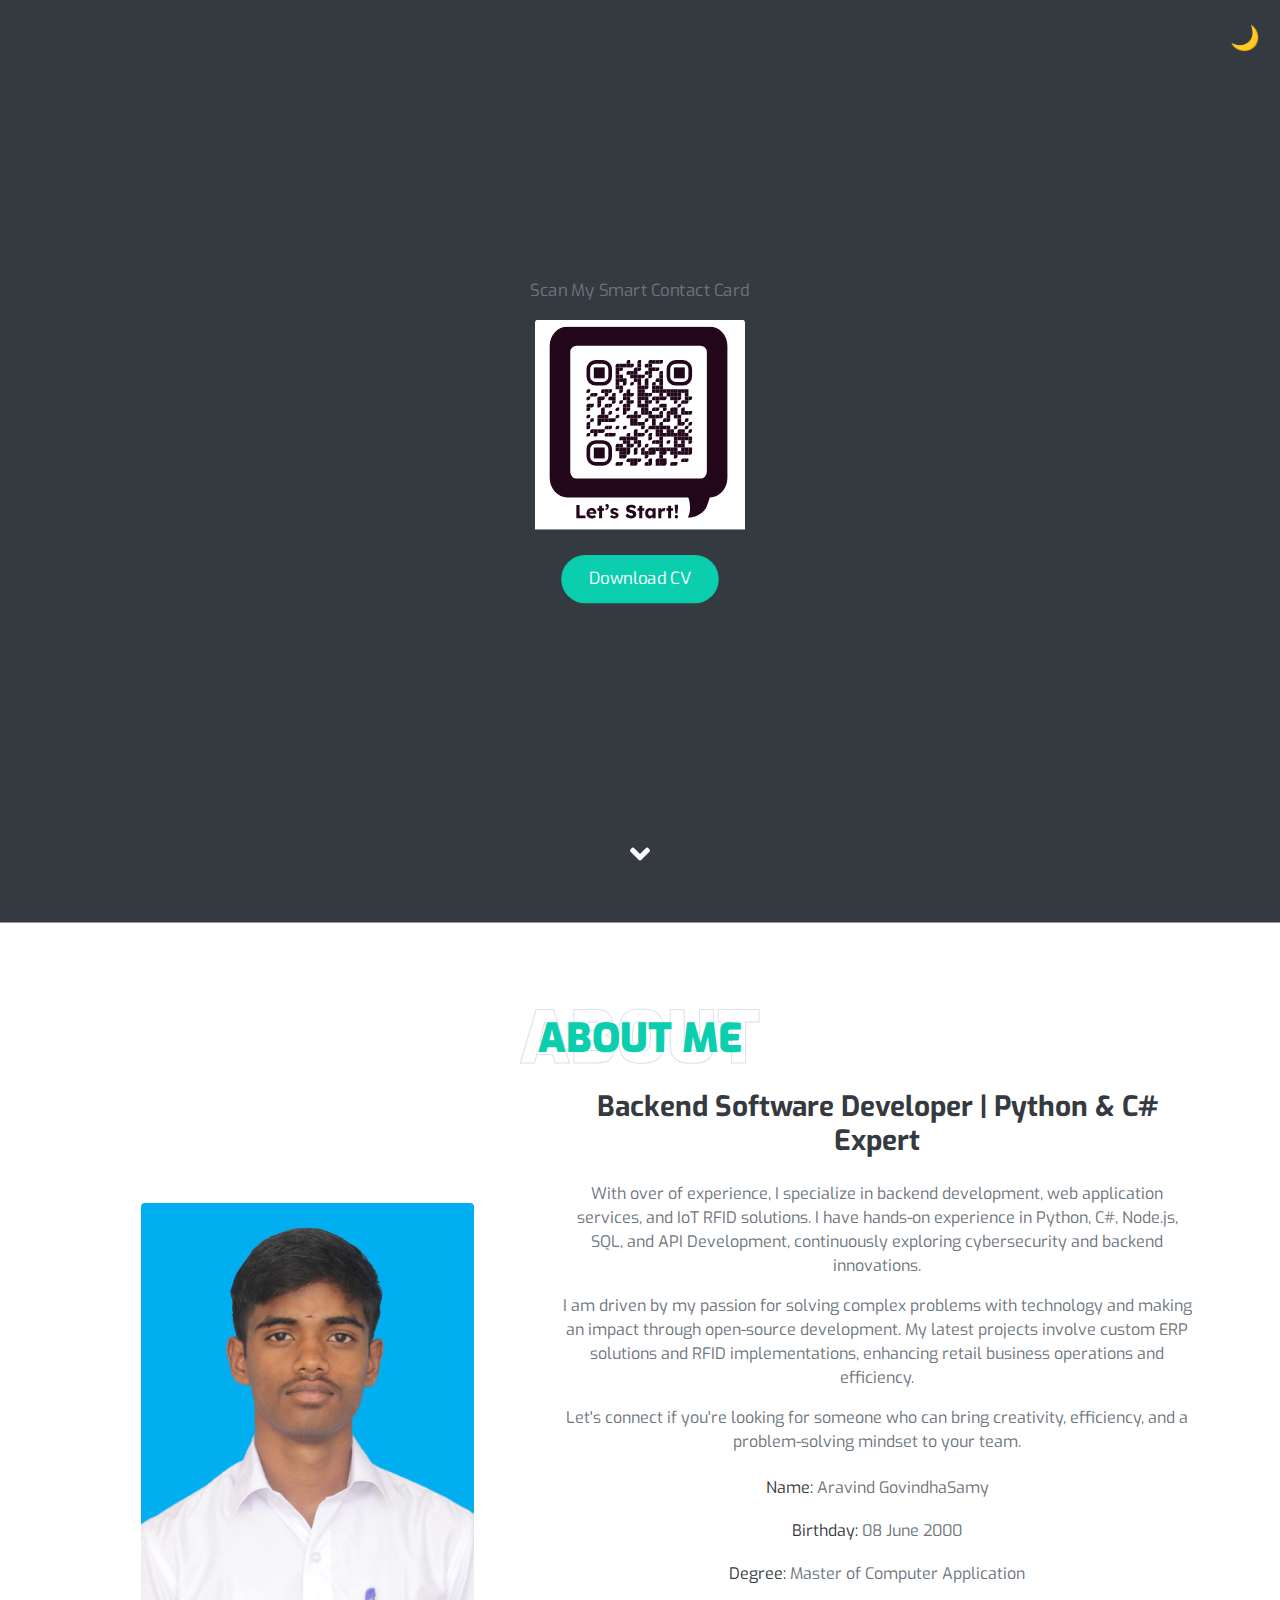
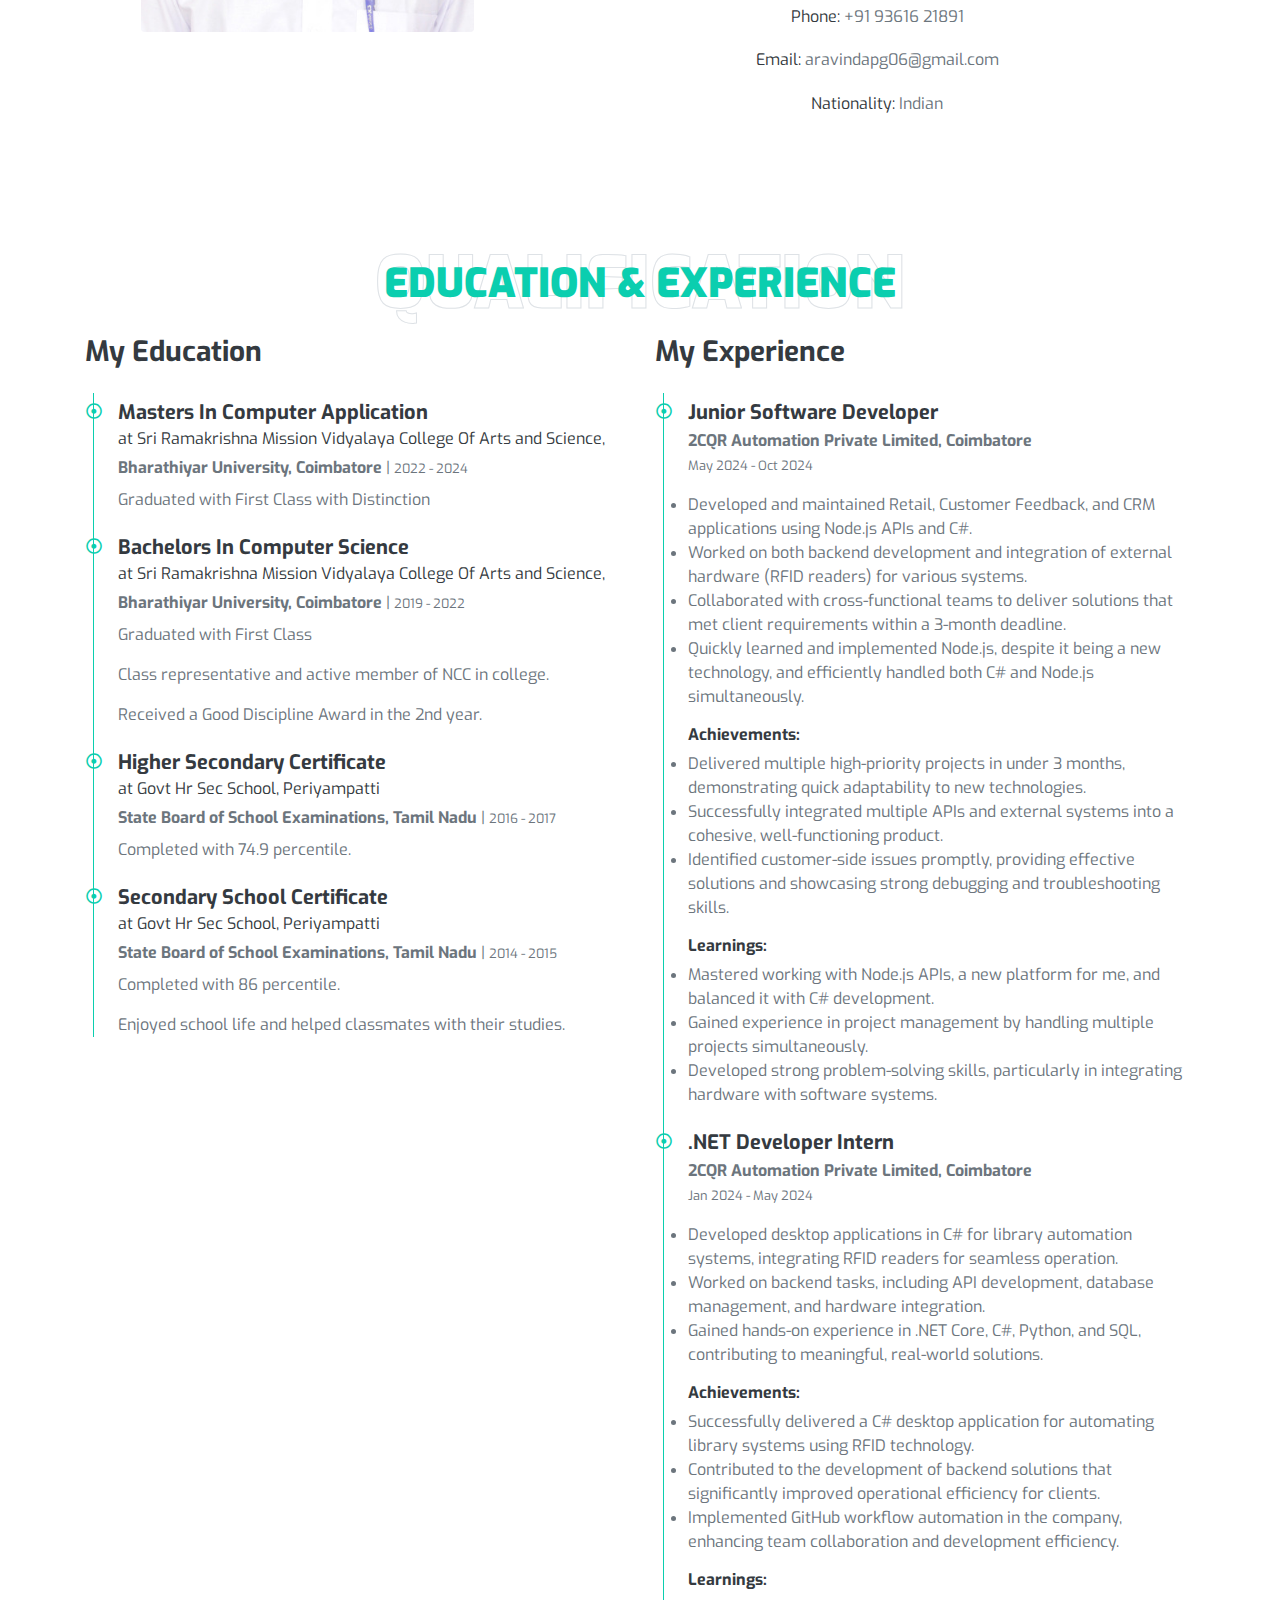
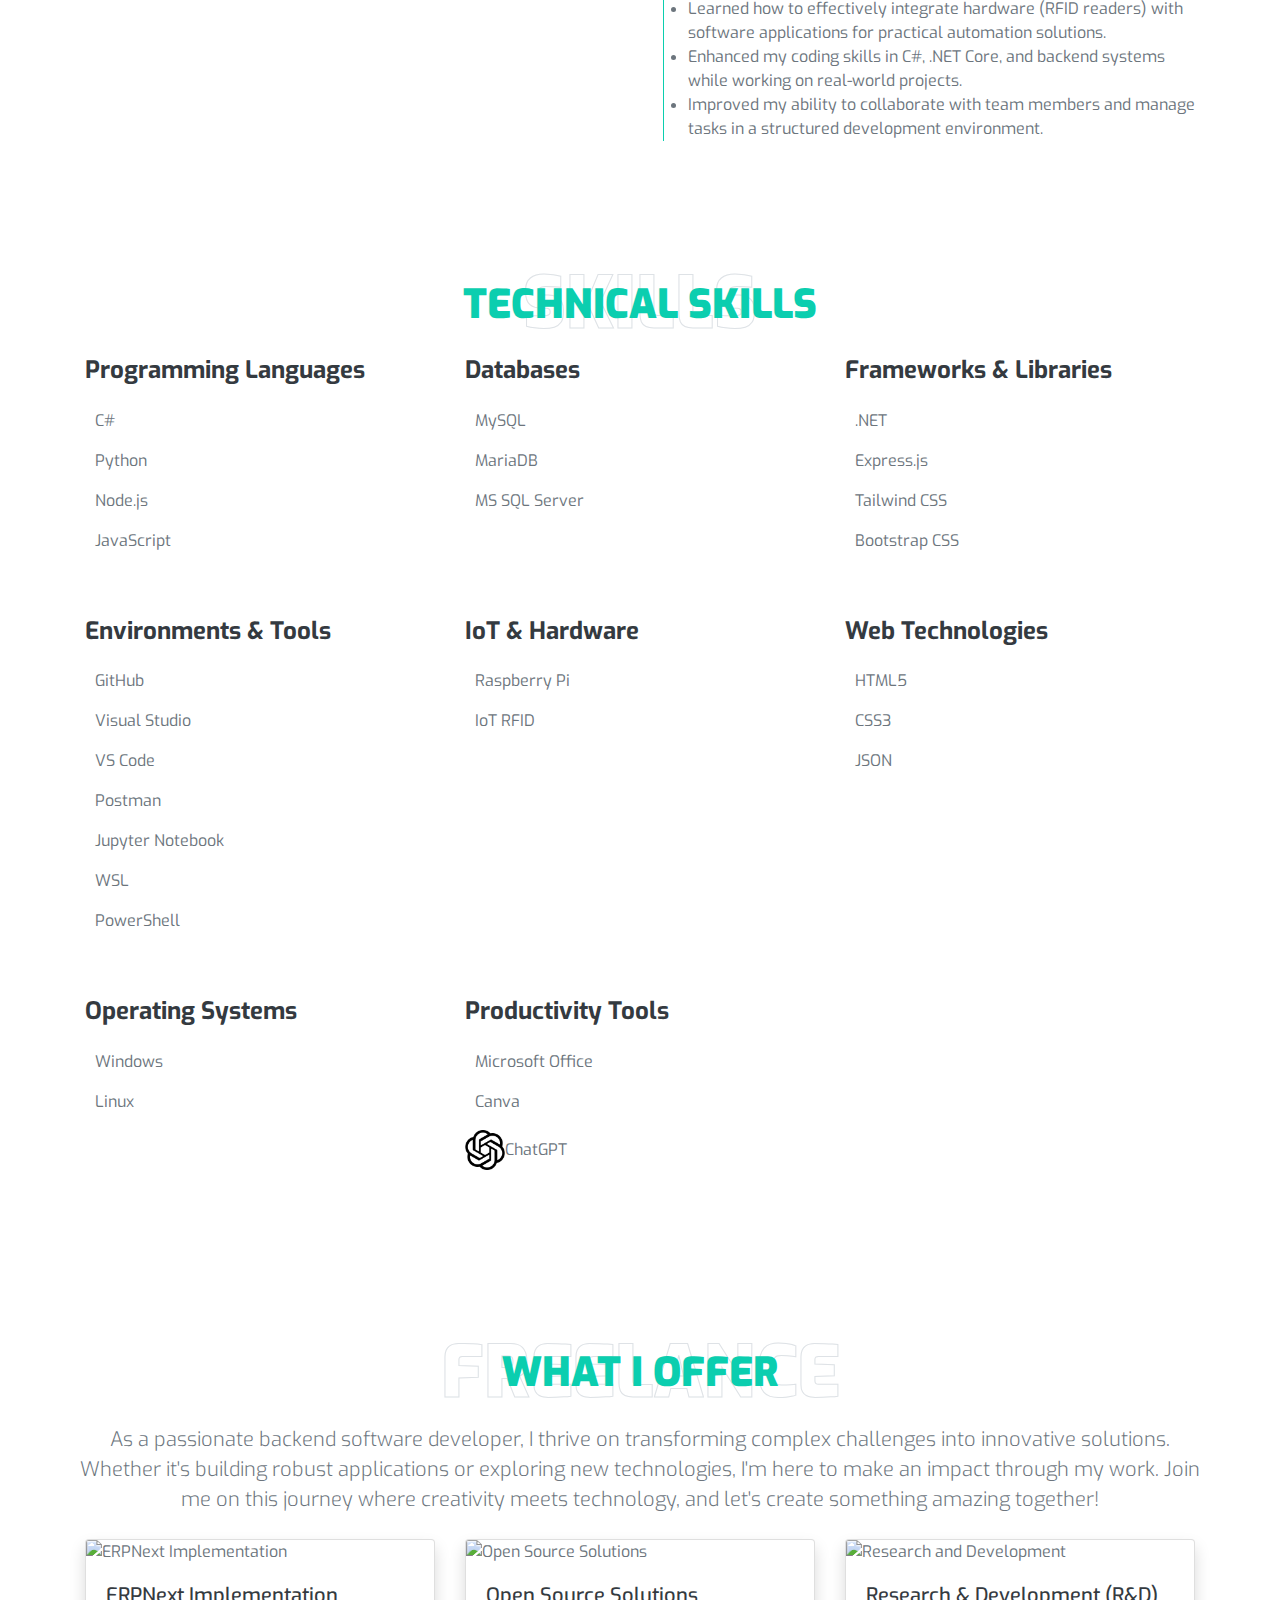
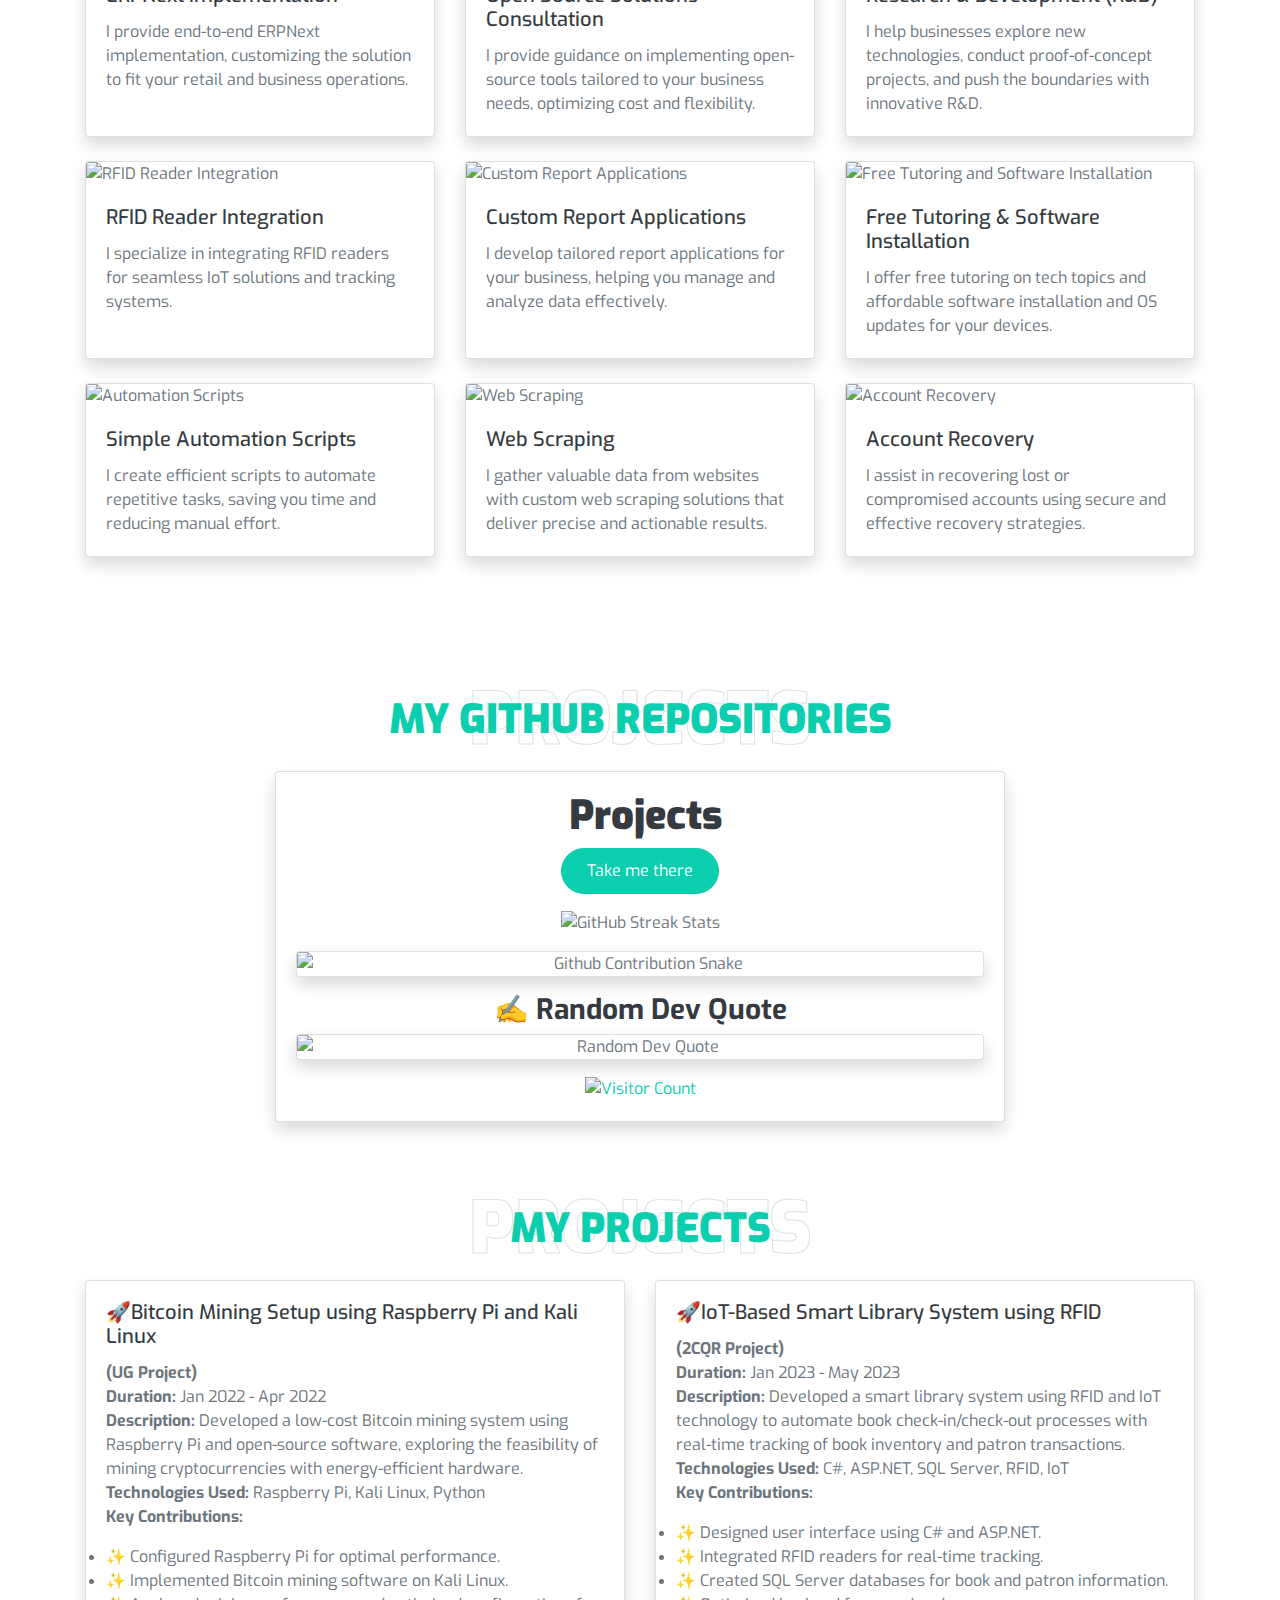
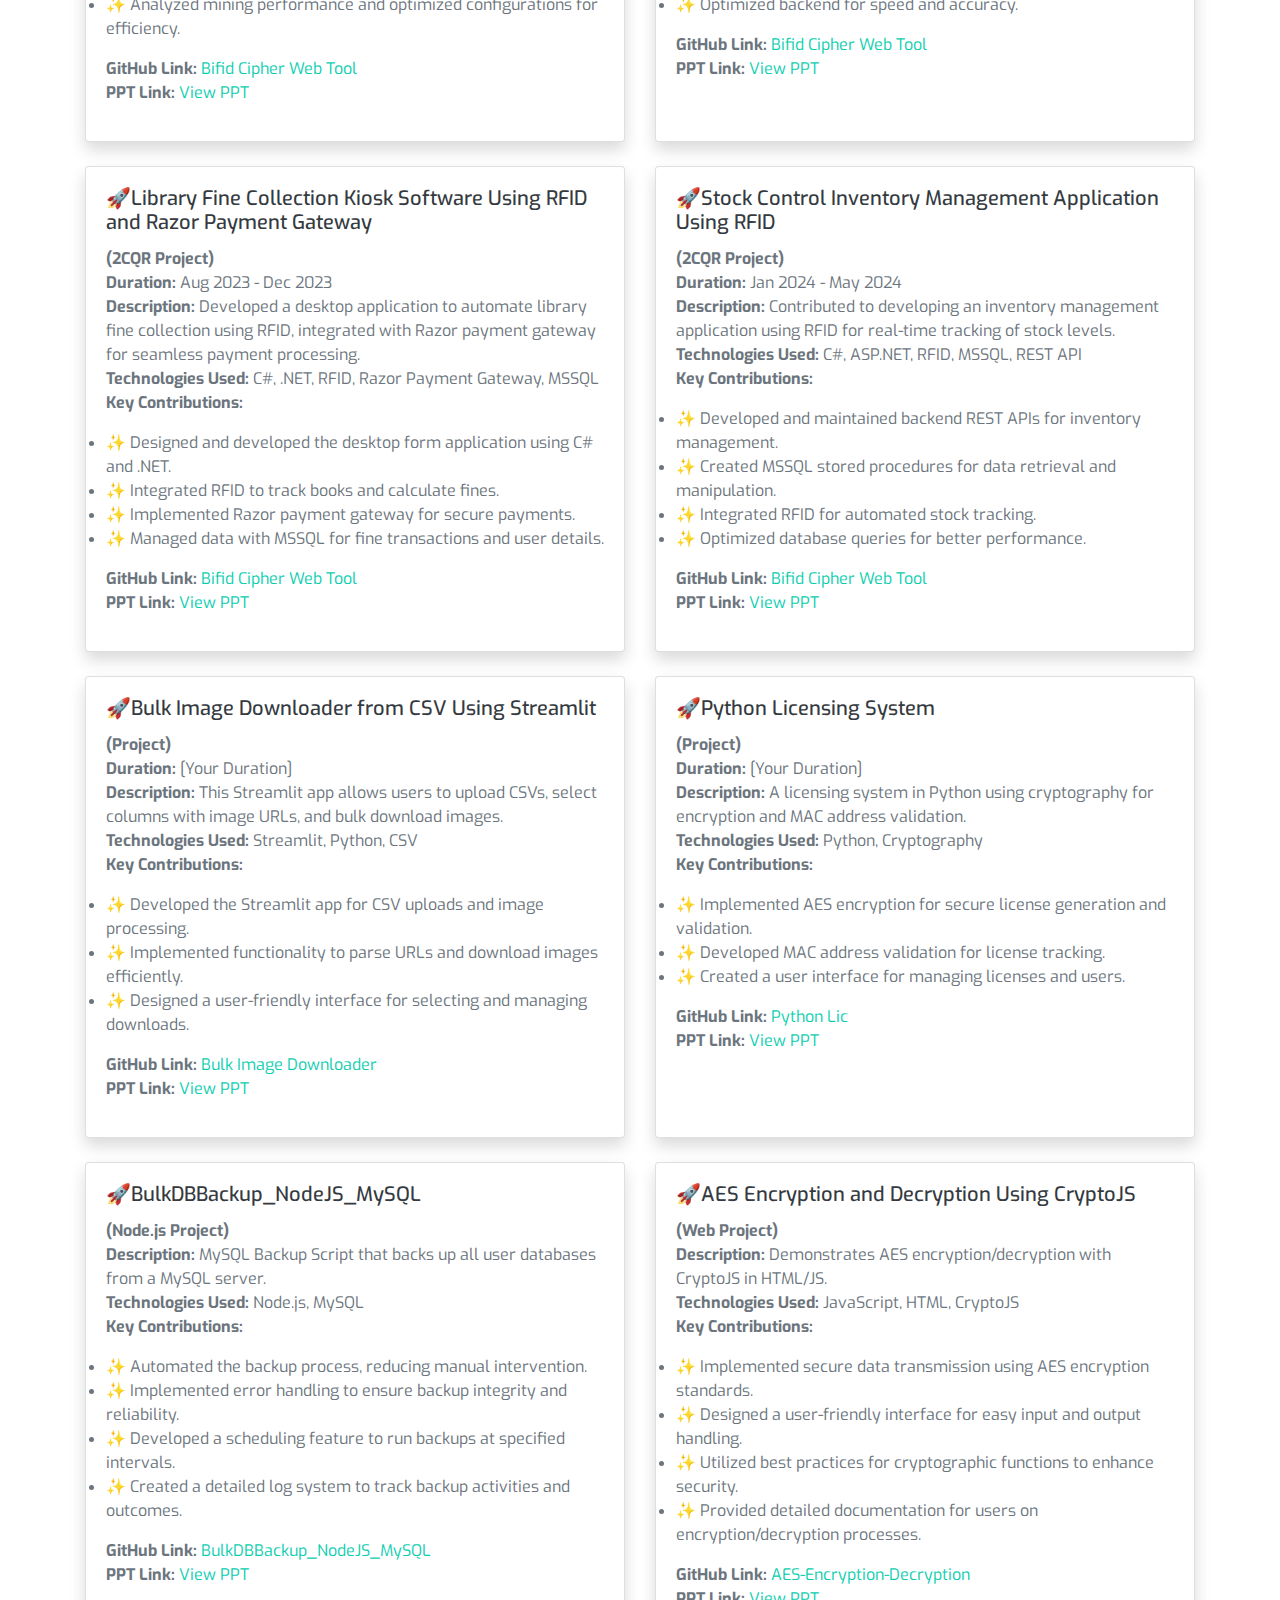
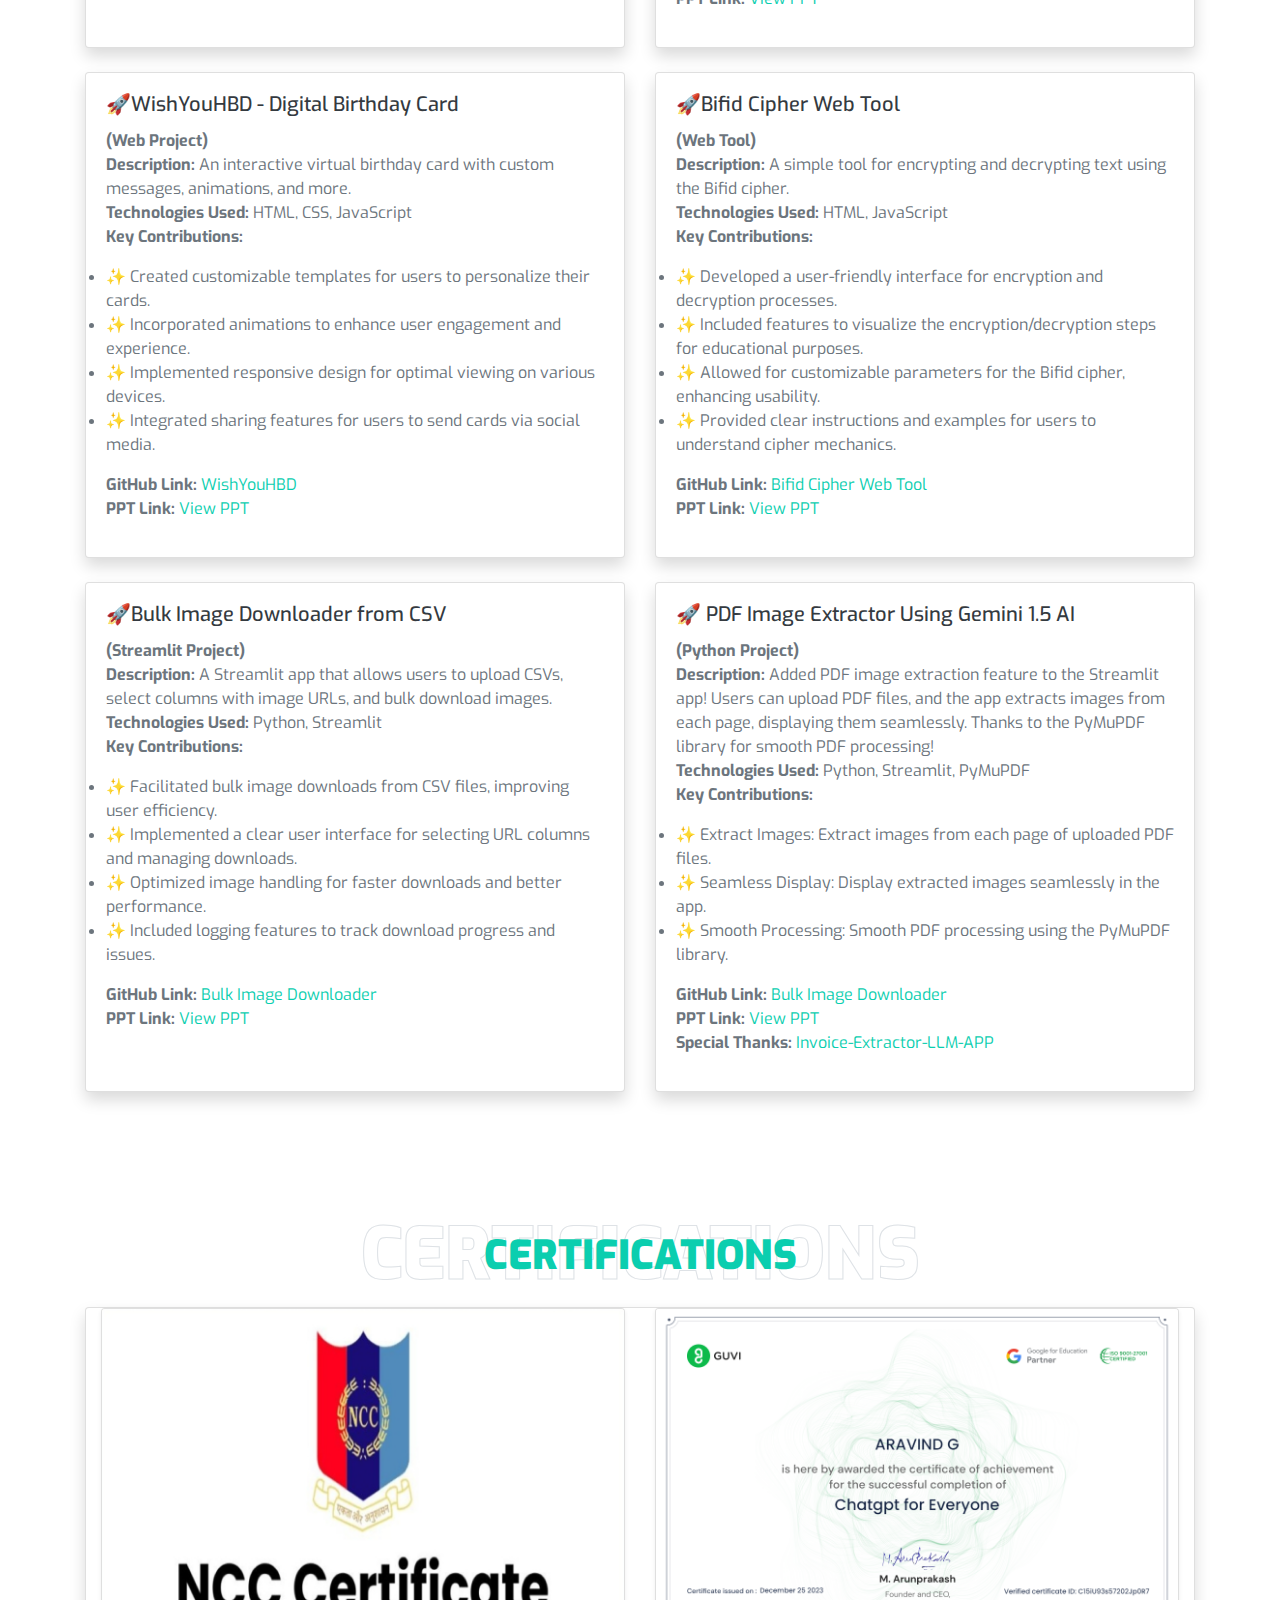
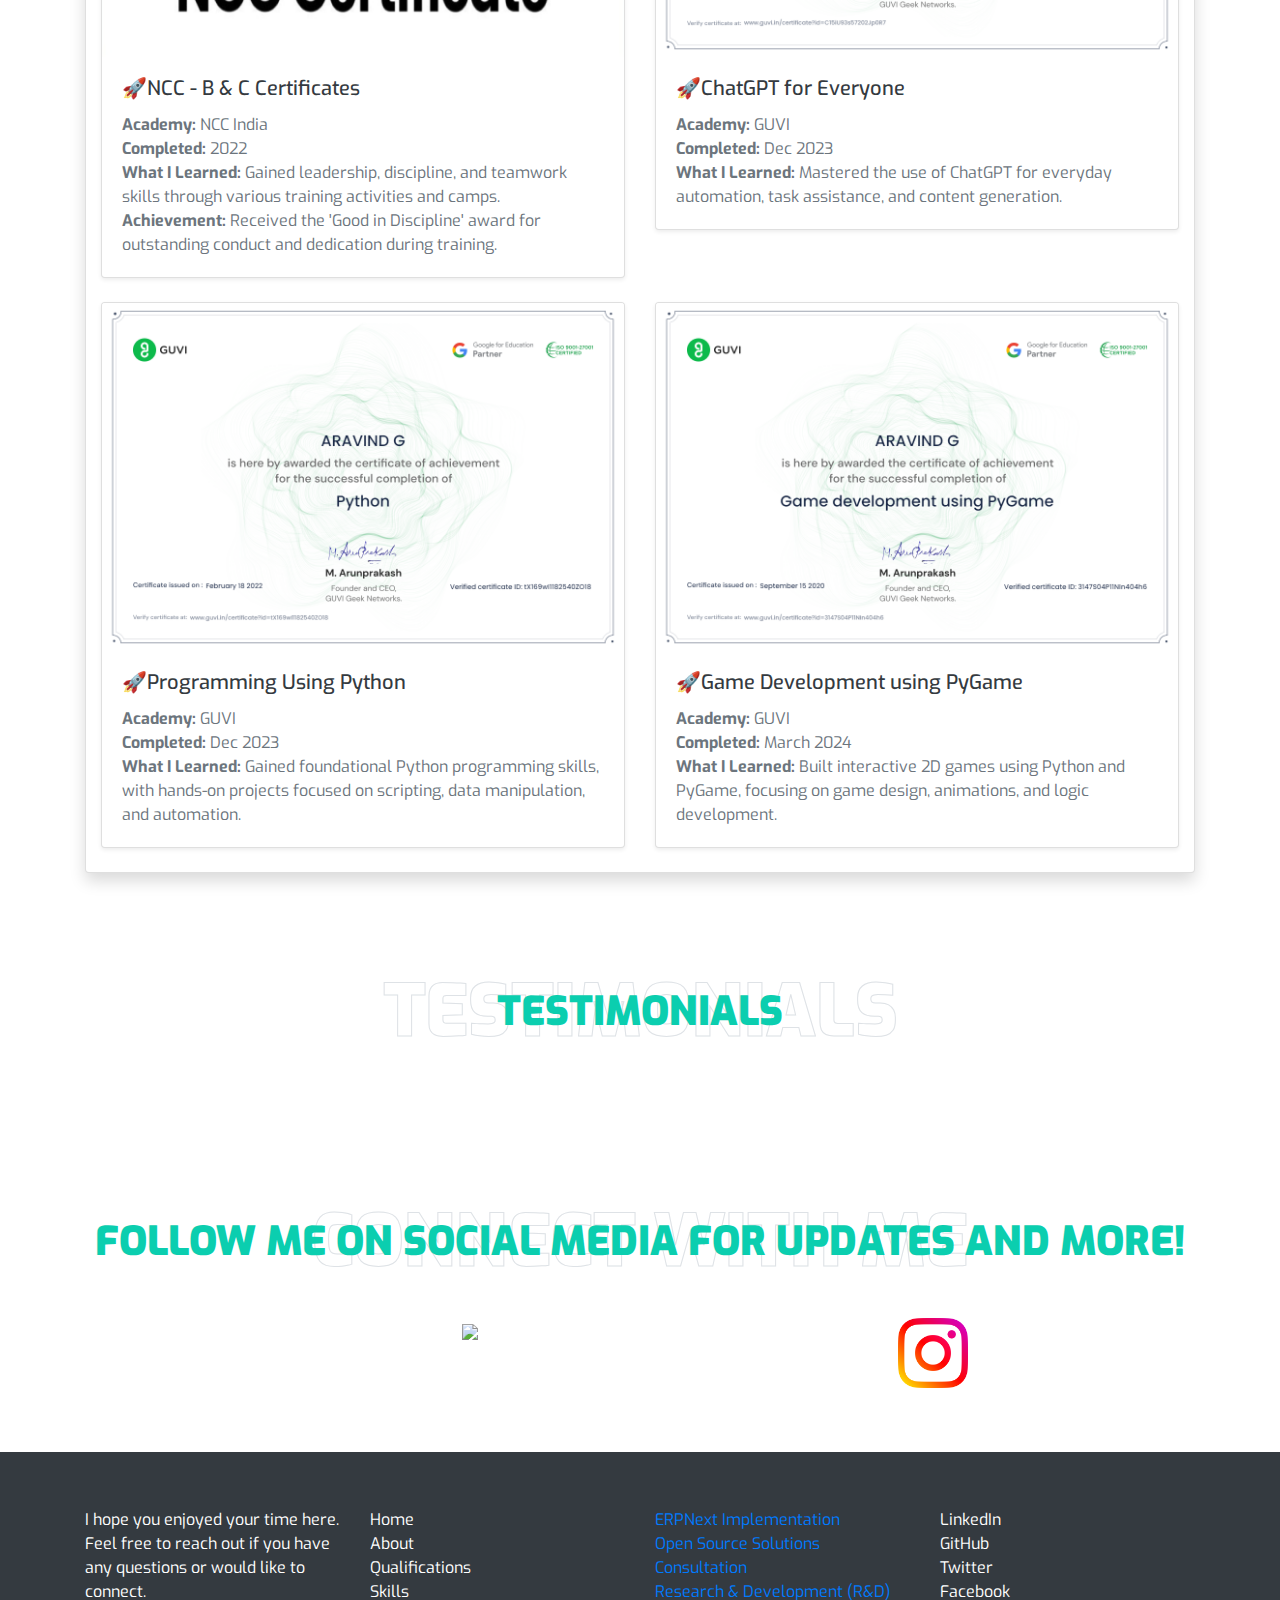
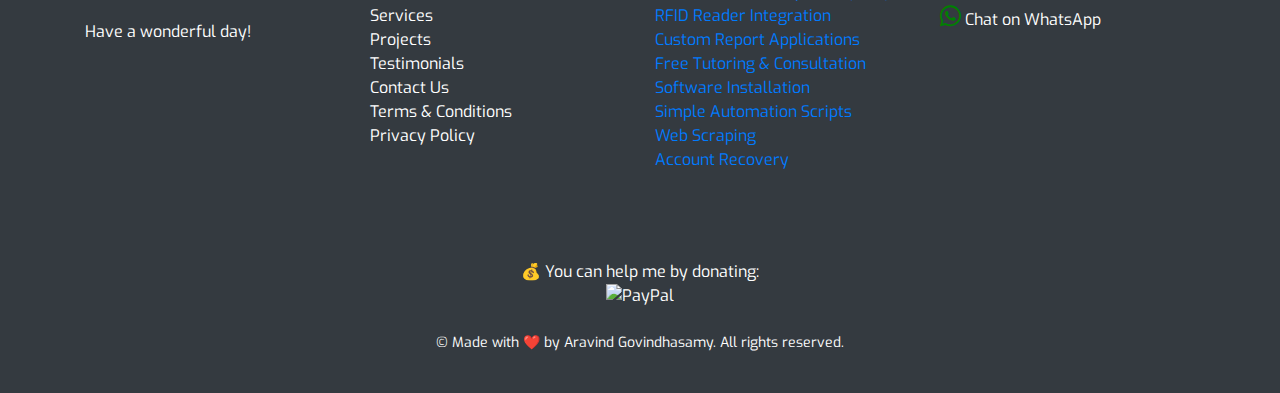
==== commit ef59ad3c: "Responsive" ====
--- a/index.html
+++ b/index.html
@@ -6,21 +6,22 @@
     <title>Aravind Govindhasamy's Portpolio Profile</title>
     <meta content="width=device-width, initial-scale=1.0" name="viewport">
     <meta content="" name="aravind-govindhasamy,aravindapg,aravindapg06,aravindapg06">
-    <meta name="description" content="Aravind Govindhasamy - Junior Developer at 2CQR. Passionate about creating innovative solutions and leveraging technology to drive positive change. Skilled in web development, programming, and problem-solving.">
+    <meta name="description"
+        content="Aravind Govindhasamy - Junior Developer at 2CQR. Passionate about creating innovative solutions and leveraging technology to drive positive change. Skilled in web development, programming, and problem-solving.">
     <!-- Favicon -->
     <link href="img/favicon.png" rel="icon">
 
     <!-- Google Web Fonts -->
     <link rel="preconnect" href="https://fonts.gstatic.com">
-    <link href="https://fonts.googleapis.com/css2?family=Roboto:wght@300;400;500;700;900&display=swap" rel="stylesheet"> 
+    <link href="https://fonts.googleapis.com/css2?family=Roboto:wght@300;400;500;700;900&display=swap" rel="stylesheet">
 
     <!-- Font Awesome -->
     <link rel="stylesheet" href="https://cdnjs.cloudflare.com/ajax/libs/font-awesome/5.15.4/css/all.min.css">
 
 
-     <!-- Devicon CSS -->
-     <link rel="stylesheet" href="https://cdn.rawgit.com/devicons/devicon/master/devicon.min.css">
-   
+    <!-- Devicon CSS -->
+    <link rel="stylesheet" href="https://cdn.rawgit.com/devicons/devicon/master/devicon.min.css">
+
 
     <!-- Libraries Stylesheet -->
     <link href="lib/owlcarousel/assets/owl.carousel.min.css" rel="stylesheet">
@@ -29,109 +30,135 @@
     <!-- Customized Bootstrap Stylesheet -->
     <link href="css/style.css" rel="stylesheet">
     <link href="css/animation.css" rel="stylesheet">
-    <link href="css/pendulumStyle.css" rel="stylesheet">
-
-    
+
+
 </head>
 
 <body data-spy="scroll" data-target=".navbar" data-offset="51">
-     <!-- Theme button -->
-<button id="theme-button" class="theme-btn" style="position: absolute; top: 20px; right: 20px; z-index: 2;">🌙</button>
-
-<!-- Navbar Start -->
-<nav class="navbar fixed-top shadow-sm navbar-expand-lg bg-light navbar-light py-3 py-lg-0 px-lg-5">
-    <a href="index.html" class="navbar-brand ml-lg-3">
-        <h1 class="m-0 display-5">
-            <span class="text-warning">A</span>ravind <span class="text-warning">G</span>ovindhasamy
-        </h1>
-    </a>
-    <button type="button" class="navbar-toggler" data-toggle="collapse" data-target="#navbarCollapse">
-        <span class="navbar-toggler-icon"></span>
-    </button>
-    <div class="collapse navbar-collapse px-lg-3" id="navbarCollapse">
-        <div class="navbar-nav m-auto py-0">
-            <a href="#home" class="nav-item nav-link active">Home</a>
-            <a href="#about" class="nav-item nav-link">About</a>
-            <a href="#qualification" class="nav-item nav-link">Qualification</a>
-            <a href="#skills" class="nav-item nav-link">Skills</a>
-            <a href="#service" class="nav-item nav-link">Service</a>
-            <a href="#projects" class="nav-item nav-link">Projects</a>
-            <a href="#socialLinks" class="nav-item nav-link">Social Connects</a>
+    <!-- Theme button -->
+    <button id="theme-button" class="theme-btn"
+        style="position: absolute; top: 20px; right: 20px; z-index: 2;">🌙</button>
+
+    <!-- Navbar Start -->
+    <nav class="navbar fixed-top shadow-sm navbar-expand-lg bg-light navbar-light py-3 py-lg-0 px-lg-5">
+        <a href="index.html" class="navbar-brand ml-lg-3">
+            <h1 class="m-0 display-5">
+                <span class="text-warning">A</span>ravind <span class="text-warning">G</span>ovindhasamy
+            </h1>
+        </a>
+        <button type="button" class="navbar-toggler" data-toggle="collapse" data-target="#navbarCollapse">
+            <span class="navbar-toggler-icon"></span>
+        </button>
+        <div class="collapse navbar-collapse px-lg-3" id="navbarCollapse">
+            <div class="navbar-nav m-auto py-0">
+                <a href="#home" class="nav-item nav-link active">Home</a>
+                <a href="#about" class="nav-item nav-link">About</a>
+                <a href="#qualification" class="nav-item nav-link">Qualification</a>
+                <a href="#skills" class="nav-item nav-link">Skills</a>
+                <a href="#service" class="nav-item nav-link">Service</a>
+                <a href="#projects" class="nav-item nav-link">Projects</a>
+                <a href="#socialLinks" class="nav-item nav-link">Social Connects</a>
+            </div>
+        </div>
+    </nav>
+    <!-- Navbar End -->
+
+    <!-- Header Start -->
+    <div class="container-fluid bg-dark d-flex mb-5 py-5" id="home"
+        style="min-height: 100vh; background-image: url('img/1.jpg'); background-size: cover; background-position: center; transition: background 0.5s ease-in-out;"
+        class="day-background">
+
+        <!-- Background animation -->
+        <div class="area">
+            <ul class="circles">
+                <li></li>
+                <li></li>
+                <li></li>
+                <li></li>
+                <li></li>
+                <li></li>
+                <li></li>
+                <li></li>
+                <li></li>
+                <li></li>
+            </ul>
+        </div>
+
+        <!-- Content in front of the background -->
+        <div class="container">
+            <div class="row justify-content-center align-items-center">
+                <div class="col-lg-7 col-md-8 col-sm-10 text-center text-lg-left" id="content">
+                    <h3 class="font-weight-normal" id="greeting">Welcome to My Portfolio!</h3>
+                    <h1 class="display-3 text-uppercase mb-2" id="name">I'm Aravind Govindhasamy</h1>
+                   <!--  <p class="lead mb-4">As a passionate backend software developer, I thrive on transforming complex challenges into innovative solutions. Whether it's building robust applications or exploring new technologies, I'm here to make an impact through my work. Join me on this journey where creativity meets technology, and let's create something amazing together!</p> -->
+                    <h1 class="typed-text-output d-inline font-weight-lighter" id="typed-output"></h1>
+                    <div class="typed-text d-none" id="typed-text">#Jr Developer, #Introvert, #Gamer, #Memer, #Marvel Fan, #Anime Lover, #Tech Enthusiast, #Problem Solver, #Open Source Contributor</div>
+                    
+
+                    <div class="p-0 m-0 text-center mt-4">
+                        <p id="qr-label">Scan My Smart Contact Card</p>
+                        <img id="qr-code" class="card-img-top img-fluid" alt="Scannable QR code with contact info"
+                            src="img/qr.svg" style="max-width: 200px;">
+                    </div>
+                    <div class="mt-4 text-center">
+                        <a href="resume/ARAVIND G - Updated 24-09-2024.pdf" target="_blank" class="btn btn-primary"
+                            download="AravindGResume.pdf">Download CV</a>
+                    </div>
+                </div>
+            </div>
         </div>
     </div>
-</nav>
-<!-- Navbar End -->
-
-<!-- Header Start -->
-<div class="container-fluid bg-dark d-flex mb-5 py-5" id="home" 
-style="min-height: 100vh; background-image: url('img/1.jpg'); background-size: cover; background-position: center; transition: background 0.5s ease-in-out;" 
-class="day-background">
-
-    <!-- Background animation -->
-    <div class="area">
-        <ul class="circles">
-            <li></li>
-            <li></li>
-            <li></li>
-            <li></li>
-            <li></li>
-            <li></li>
-            <li></li>
-            <li></li>
-            <li></li>
-            <li></li>
-        </ul>
-    </div>
-
-    <!-- Content in front of the background -->
-    <div class="container">
-        <div class="row justify-content-center align-items-center">
-            <div class="col-lg-7 col-md-8 col-sm-10 text-center text-lg-left" id="content">
-                <h3 class="font-weight-normal" id="greeting">I'm</h3>
-                <h1 class="display-3 text-uppercase mb-2" id="name">Aravind Govindhasamy</h1>
-                <h1 class="typed-text-output d-inline font-weight-lighter" id="typed-output"></h1>
-                <div class="typed-text d-none" id="typed-text">#Jr Developer, #Introvert, #Gamer, #Memer, #Marvel Fan, #Anime Lover, #Tech Enthusiast, #Problem Solver, #Open Source Contributor</div>
-
-                <div class="p-0 m-0 text-center mt-4">
-                    <p id="qr-label">Scan My Smart Contact Card</p>
-                    <img id="qr-code" class="card-img-top img-fluid" alt="Scannable QR code with contact info" src="img/qr.svg" style="max-width: 200px;">
-                </div>
-                <div class="mt-4 text-center">
-                    <a href="resume/ARAVIND G - Updated 24-09-2024.pdf" target="_blank" class="btn btn-primary" download="AravindGResume.pdf">Download CV</a>
-                </div>
-            </div>
-        </div>
-    </div>
-</div>
-<!-- Header End -->
+    <!-- Header End -->
 
 
    <!-- About Start -->
 <div class="container-fluid py-5" id="about">
     <div class="container">
-        <div class="position-relative d-flex align-items-center justify-content-center">
-            <h1 class="display-1 text-uppercase text-white" style="-webkit-text-stroke: 1px #dee2e6;">About</h1>
+        <div class="position-relative d-flex align-items-center justify-content-center text-center">
+            <h1 class="display-1 text-uppercase text-white certification-heading stroke-text">
+                About
+            </h1>
             <h1 class="position-absolute text-uppercase text-primary">About Me</h1>
         </div>
         <div class="row align-items-center">
-            <div class="col-lg-5 pb-4 pb-lg-0">
-                <img class="img-fluid rounded w-50" src="img/UG.jpeg" alt="" id="img-image">
-            </div>
-            <div class="col-lg-7">
+            <!-- Adjusted image column -->
+            <div class="col-lg-5 pb-4 pb-lg-0 d-flex justify-content-center">
+                <img class="img-fluid rounded w-75" src="img/UG.jpeg" alt="Aravind GovindhaSamy" id="img-image">
+            </div>
+            <div class="col-lg-7 text-center text-lg-start">
                 <h3 class="mb-4">Backend Software Developer | Python & C# Expert</h3>
-                
-                <p>With over <span id="totalWorkExpSummary"></span> of experience, I specialize in backend development, web application services, and IoT RFID solutions. I have hands-on experience in Python, C#, Node.js, SQL, and API Development, continuously exploring cybersecurity and backend innovations.</p>
-                <p>I am driven by my passion for solving complex problems with technology and making an impact through open-source development. My latest projects involve custom ERP solutions and RFID implementations, enhancing retail business operations and efficiency.</p>
-                <p>Let's connect if you're looking for someone who can bring creativity, efficiency, and a problem-solving mindset to your team.</p>
-                
-                <div class="row mb-3">
-                    <div class="col-sm-6 py-2"><h6>Name: <span class="text-secondary">Aravind GovindhaSamy</span></h6></div>
-                    <div class="col-sm-6 py-2"><h6>Birthday: <span class="text-secondary">15 September 2000</span></h6></div>
-                    <div class="col-sm-6 py-2"><h6>Degree: <span class="text-secondary">Master of Computer Application</span></h6></div>
-                    <div class="col-sm-6 py-2"><h6>Phone: <span class="text-secondary">+91 93616 21891</span></h6></div>
-                    <div class="col-sm-6 py-2"><h6>Email: <span class="text-secondary">aravindapg06@gmail.com</span></h6></div>
-                    <div class="col-sm-6 py-2"><h6>Nationality: <span class="text-secondary">Indian</span></h6></div>
-                </div>
+
+                <p>With over <span id="totalWorkExpSummary"></span> of experience, I specialize in backend
+                    development, web application services, and IoT RFID solutions. I have hands-on experience in
+                    Python, C#, Node.js, SQL, and API Development, continuously exploring cybersecurity and backend
+                    innovations.</p>
+                <p>I am driven by my passion for solving complex problems with technology and making an impact
+                    through open-source development. My latest projects involve custom ERP solutions and RFID
+                    implementations, enhancing retail business operations and efficiency.</p>
+                <p>Let's connect if you're looking for someone who can bring creativity, efficiency, and a
+                    problem-solving mindset to your team.</p>
+
+                    <div class="row mb-3">
+                        <div class="col-12 py-2">
+                            <h6>Name: <span class="text-secondary">Aravind GovindhaSamy</span></h6>
+                        </div>
+                        <div class="col-12 py-2">
+                            <h6>Birthday: <span class="text-secondary">08 June 2000</span></h6>
+                        </div>
+                        <div class="col-12 py-2">
+                            <h6>Degree: <span class="text-secondary">Master of Computer Application</span></h6>
+                        </div>
+                        <div class="col-12 py-2">
+                            <h6>Phone: <span class="text-secondary">+91 93616 21891</span></h6>
+                        </div>
+                        <div class="col-12 py-2">
+                            <h6>Email: <span class="text-secondary">aravindapg06@gmail.com</span></h6>
+                        </div>
+                        <div class="col-12 py-2">
+                            <h6>Nationality: <span class="text-secondary">Indian</span></h6>
+                        </div>
+                    </div>
+                    
             </div>
         </div>
     </div>
@@ -140,861 +167,1147 @@
 
 
 
-  <!-- Qualification Start -->
-<div class="container-fluid py-5" id="qualification">
-    <div class="container">
-        <div class="position-relative d-flex align-items-center justify-content-center">
-            <h1 class="display-1 text-uppercase text-white" style="-webkit-text-stroke: 1px #dee2e6;">Qualification</h1>
-            <h1 class="position-absolute text-uppercase text-primary">Education & Experience</h1>
-        </div>
-        <div class="row">
-            <div class="col-lg-6">
-                <h3 class="mb-4">My Education</h3>
-                <div class="border-left border-primary pt-2 pl-4 ml-2">
-                    <div class="position-relative mb-4">
-                        <i class="far fa-dot-circle text-primary position-absolute" style="top: 2px; left: -32px;"></i>
-                        <h5 class="font-weight-bold mb-1">Masters In Computer Application</h5><h6>at Sri Ramakrishna Mission Vidyalaya College Of Arts and Science,</h6>
-                        <p class="mb-2"><strong>Bharathiyar University, Coimbatore</strong> | <small>2022 - 2024</small></p>
-                        <p>Graduated with First Class with Distinction</p>
-                    </div>
-                    <div class="position-relative mb-4">
-                        <i class="far fa-dot-circle text-primary position-absolute" style="top: 2px; left: -32px;"></i>
-                        <h5 class="font-weight-bold mb-1">Bachelors In Computer Science</h5><h6>at Sri Ramakrishna Mission Vidyalaya College Of Arts and Science,</h6>
-                        <p class="mb-2"><strong>Bharathiyar University, Coimbatore</strong> | <small>2019 - 2022</small></p>
-                        <p>Graduated with First Class</p>
-                        <p class="mt-3">Class representative and active member of NCC in college.</p>
-                        <p class="mt-3">Received a Good Discipline Award in the 2nd year.</p>
-                    </div>
-                    <div class="position-relative mb-4">
-                        <i class="far fa-dot-circle text-primary position-absolute" style="top: 2px; left: -32px;"></i>
-                        <h5 class="font-weight-bold mb-1">Higher Secondary Certificate</h5><h6>at Govt Hr Sec School, Periyampatti</h6>
-                        <p class="mb-2"><strong>State Board of School Examinations, Tamil Nadu</strong> | <small>2016 - 2017</small></p>
-                        <p>Completed with 74.9 percentile.</p>
-                    </div>
-                    <div class="position-relative mb-4">
-                        <i class="far fa-dot-circle text-primary position-absolute" style="top: 2px; left: -32px;"></i>
-                        <h5 class="font-weight-bold mb-1">Secondary School Certificate</h5><h6>at Govt Hr Sec School, Periyampatti</h6>
-                        <p class="mb-2"><strong>State Board of School Examinations, Tamil Nadu</strong> | <small>2014 - 2015</small></p>
-                        <p>Completed with 86 percentile.</p>
-                        <p>Enjoyed school life and helped classmates with their studies.</p>
-                    </div>
-                </div>
-            </div>
-            <div class="col-lg-6">
-                <h3 class="mb-4">My Experience</h3>
-                <div class="border-left border-primary pt-2 pl-4 ml-2">
-                    <div class="position-relative mb-4">
-                        <i class="far fa-dot-circle text-primary position-absolute" style="top: 2px; left: -32px;"></i>
-                        <h5 class="font-weight-bold mb-1">Junior Software Developer</h5>
-                        <p class="mb-2"><strong>2CQR Automation Private Limited, Coimbatore</strong> <br/> <small>May 2024 - Oct 2024</small></p>
-                        <p>
-                            <ul>
-                                <li>Developed and maintained Retail, Customer Feedback, and CRM applications using Node.js APIs and C#.</li>
-                                <li>Worked on both backend development and integration of external hardware (RFID readers) for various systems.</li>
-                                <li>Collaborated with cross-functional teams to deliver solutions that met client requirements within a 3-month deadline.</li>
-                                <li>Quickly learned and implemented Node.js, despite it being a new technology, and efficiently handled both C# and Node.js simultaneously.</li>
-                            </ul>
-                        </p>
-                        <h6><strong>Achievements:</strong></h6>
-                        <ul>
-                            <li>Delivered multiple high-priority projects in under 3 months, demonstrating quick adaptability to new technologies.</li>
-                            <li>Successfully integrated multiple APIs and external systems into a cohesive, well-functioning product.</li>
-                            <li>Identified customer-side issues promptly, providing effective solutions and showcasing strong debugging and troubleshooting skills.</li>
-                        </ul>
-                        <h6><strong>Learnings:</strong></h6>
-                        <ul>
-                            <li>Mastered working with Node.js APIs, a new platform for me, and balanced it with C# development.</li>
-                            <li>Gained experience in project management by handling multiple projects simultaneously.</li>
-                            <li>Developed strong problem-solving skills, particularly in integrating hardware with software systems.</li>
-                        </ul>
-                    </div>
-                    <div class="position-relative mb-4">
-                        <i class="far fa-dot-circle text-primary position-absolute" style="top: 2px; left: -32px;"></i>
-                        <h5 class="font-weight-bold mb-1">.NET Developer Intern</h5>
-                        <p class="mb-2"><strong>2CQR Automation Private Limited, Coimbatore</strong> <br/> <small>Jan 2024 - May 2024</small></p>
-                        <p>
-                            <ul>
-                                <li>Developed desktop applications in C# for library automation systems, integrating RFID readers for seamless operation.</li>
-                                <li>Worked on backend tasks, including API development, database management, and hardware integration.</li>
-                                <li>Gained hands-on experience in .NET Core, C#, Python, and SQL, contributing to meaningful, real-world solutions.</li>
-                            </ul>
-                        </p>
-                        <h6><strong>Achievements:</strong></h6>
-                        <ul>
-                            <li>Successfully delivered a C# desktop application for automating library systems using RFID technology.</li>
-                            <li>Contributed to the development of backend solutions that significantly improved operational efficiency for clients.</li>
-                            <li>Implemented GitHub workflow automation in the company, enhancing team collaboration and development efficiency.</li>
-                        </ul>
-                        <h6><strong>Learnings:</strong></h6>
-                        <ul>
-                            <li>Learned how to effectively integrate hardware (RFID readers) with software applications for practical automation solutions.</li>
-                            <li>Enhanced my coding skills in C#, .NET Core, and backend systems while working on real-world projects.</li>
-                            <li>Improved my ability to collaborate with team members and manage tasks in a structured development environment.</li>
-                        </ul>
+
+    <!-- Qualification Start -->
+    <div class="container-fluid py-5" id="qualification">
+        <div class="container">
+            <div class="position-relative d-flex align-items-center justify-content-center text-center">
+                <!-- Responsive display text -->
+                <h1 class="display-1 text-uppercase text-white certification-heading stroke-text">
+                    Qualification
+                </h1>
+                <h1 class="position-absolute text-uppercase text-primary">Education & Experience</h1>
+            </div>
+            <div class="row">
+                <div class="col-lg-6">
+                    <h3 class="mb-4">My Education</h3>
+                    <div class="border-left border-primary pt-2 pl-4 ml-2">
+                        <div class="position-relative mb-4">
+                            <i class="far fa-dot-circle text-primary position-absolute"
+                                style="top: 2px; left: -32px;"></i>
+                            <h5 class="font-weight-bold mb-1">Masters In Computer Application</h5>
+                            <h6>at Sri Ramakrishna Mission Vidyalaya College Of Arts and Science,</h6>
+                            <p class="mb-2"><strong>Bharathiyar University, Coimbatore</strong> | <small>2022 -
+                                    2024</small></p>
+                            <p>Graduated with First Class with Distinction</p>
+                        </div>
+                        <div class="position-relative mb-4">
+                            <i class="far fa-dot-circle text-primary position-absolute"
+                                style="top: 2px; left: -32px;"></i>
+                            <h5 class="font-weight-bold mb-1">Bachelors In Computer Science</h5>
+                            <h6>at Sri Ramakrishna Mission Vidyalaya College Of Arts and Science,</h6>
+                            <p class="mb-2"><strong>Bharathiyar University, Coimbatore</strong> | <small>2019 -
+                                    2022</small></p>
+                            <p>Graduated with First Class</p>
+                            <p class="mt-3">Class representative and active member of NCC in college.</p>
+                            <p class="mt-3">Received a Good Discipline Award in the 2nd year.</p>
+                        </div>
+                        <div class="position-relative mb-4">
+                            <i class="far fa-dot-circle text-primary position-absolute"
+                                style="top: 2px; left: -32px;"></i>
+                            <h5 class="font-weight-bold mb-1">Higher Secondary Certificate</h5>
+                            <h6>at Govt Hr Sec School, Periyampatti</h6>
+                            <p class="mb-2"><strong>State Board of School Examinations, Tamil Nadu</strong> |
+                                <small>2016 - 2017</small></p>
+                            <p>Completed with 74.9 percentile.</p>
+                        </div>
+                        <div class="position-relative mb-4">
+                            <i class="far fa-dot-circle text-primary position-absolute"
+                                style="top: 2px; left: -32px;"></i>
+                            <h5 class="font-weight-bold mb-1">Secondary School Certificate</h5>
+                            <h6>at Govt Hr Sec School, Periyampatti</h6>
+                            <p class="mb-2"><strong>State Board of School Examinations, Tamil Nadu</strong> |
+                                <small>2014 - 2015</small></p>
+                            <p>Completed with 86 percentile.</p>
+                            <p>Enjoyed school life and helped classmates with their studies.</p>
+                        </div>
+                    </div>
+                </div>
+                <div class="col-lg-6">
+                    <h3 class="mb-4">My Experience</h3>
+                    <div class="border-left border-primary pt-2 pl-4 ml-2">
+                        <div class="position-relative mb-4">
+                            <i class="far fa-dot-circle text-primary position-absolute"
+                                style="top: 2px; left: -32px;"></i>
+                            <h5 class="font-weight-bold mb-1">Junior Software Developer</h5>
+                            <p class="mb-2"><strong>2CQR Automation Private Limited, Coimbatore</strong> <br />
+                                <small>May 2024 - Oct 2024</small></p>
+                            <p>
+                            <ul>
+                                <li>Developed and maintained Retail, Customer Feedback, and CRM applications using
+                                    Node.js APIs and C#.</li>
+                                <li>Worked on both backend development and integration of external hardware (RFID
+                                    readers) for various systems.</li>
+                                <li>Collaborated with cross-functional teams to deliver solutions that met client
+                                    requirements within a 3-month deadline.</li>
+                                <li>Quickly learned and implemented Node.js, despite it being a new technology, and
+                                    efficiently handled both C# and Node.js simultaneously.</li>
+                            </ul>
+                            </p>
+                            <h6><strong>Achievements:</strong></h6>
+                            <ul>
+                                <li>Delivered multiple high-priority projects in under 3 months, demonstrating quick
+                                    adaptability to new technologies.</li>
+                                <li>Successfully integrated multiple APIs and external systems into a cohesive,
+                                    well-functioning product.</li>
+                                <li>Identified customer-side issues promptly, providing effective solutions and
+                                    showcasing strong debugging and troubleshooting skills.</li>
+                            </ul>
+                            <h6><strong>Learnings:</strong></h6>
+                            <ul>
+                                <li>Mastered working with Node.js APIs, a new platform for me, and balanced it with C#
+                                    development.</li>
+                                <li>Gained experience in project management by handling multiple projects
+                                    simultaneously.</li>
+                                <li>Developed strong problem-solving skills, particularly in integrating hardware with
+                                    software systems.</li>
+                            </ul>
+                        </div>
+                        <div class="position-relative mb-4">
+                            <i class="far fa-dot-circle text-primary position-absolute"
+                                style="top: 2px; left: -32px;"></i>
+                            <h5 class="font-weight-bold mb-1">.NET Developer Intern</h5>
+                            <p class="mb-2"><strong>2CQR Automation Private Limited, Coimbatore</strong> <br />
+                                <small>Jan 2024 - May 2024</small></p>
+                            <p>
+                            <ul>
+                                <li>Developed desktop applications in C# for library automation systems, integrating
+                                    RFID readers for seamless operation.</li>
+                                <li>Worked on backend tasks, including API development, database management, and
+                                    hardware integration.</li>
+                                <li>Gained hands-on experience in .NET Core, C#, Python, and SQL, contributing to
+                                    meaningful, real-world solutions.</li>
+                            </ul>
+                            </p>
+                            <h6><strong>Achievements:</strong></h6>
+                            <ul>
+                                <li>Successfully delivered a C# desktop application for automating library systems using
+                                    RFID technology.</li>
+                                <li>Contributed to the development of backend solutions that significantly improved
+                                    operational efficiency for clients.</li>
+                                <li>Implemented GitHub workflow automation in the company, enhancing team collaboration
+                                    and development efficiency.</li>
+                            </ul>
+                            <h6><strong>Learnings:</strong></h6>
+                            <ul>
+                                <li>Learned how to effectively integrate hardware (RFID readers) with software
+                                    applications for practical automation solutions.</li>
+                                <li>Enhanced my coding skills in C#, .NET Core, and backend systems while working on
+                                    real-world projects.</li>
+                                <li>Improved my ability to collaborate with team members and manage tasks in a
+                                    structured development environment.</li>
+                            </ul>
+                        </div>
                     </div>
                 </div>
             </div>
         </div>
     </div>
-</div>
-<!-- Qualification End -->
-
-
-
-<!-- Skills Section -->
-<div class="container-fluid py-5" id="skills">
-    <div class="container">
-        <div class="position-relative d-flex align-items-center justify-content-center">
-            <h1 class="display-1 text-uppercase text-white" style="-webkit-text-stroke: 1px #dee2e6;">Skills</h1>
-            <h1 class="position-absolute text-uppercase text-primary">Technical Skills</h1>
-        </div>
-
-        <div class="row">
-            <!-- Programming Languages -->
-            <div class="col-lg-4 mb-5">
-                <h4 class="font-weight-bold mb-4">Programming Languages</h4>
-                <ul class="list-unstyled">
-                    <li class="d-flex align-items-center mb-3">
-                        <i class="devicon-csharp-plain colored" style="font-size: 40px; margin-right: 10px;"></i>
-                        <span>C#</span>
-                    </li>
-                    <li class="d-flex align-items-center mb-3">
-                        <i class="devicon-python-plain colored" style="font-size: 40px; margin-right: 10px;"></i>
-                        <span>Python</span>
-                    </li>
-                    <li class="d-flex align-items-center mb-3">
-                        <i class="devicon-nodejs-plain colored" style="font-size: 40px; margin-right: 10px;"></i>
-                        <span>Node.js</span>
-                    </li>
-                    <li class="d-flex align-items-center mb-3">
-                        <i class="devicon-javascript-plain colored" style="font-size: 40px; margin-right: 10px;"></i>
-                        <span>JavaScript</span>
-                    </li>
-                </ul>
-            </div>
-
-            <!-- Databases -->
-            <div class="col-lg-4 mb-5">
-                <h4 class="font-weight-bold mb-4">Databases</h4>
-                <ul class="list-unstyled">
-                    <li class="d-flex align-items-center mb-3">
-                        <i class="devicon-mysql-plain colored" style="font-size: 40px; margin-right: 10px;"></i>
-                        <span>MySQL</span>
-                    </li>
-                    <li class="d-flex align-items-center mb-3">
-                        <i class="devicon-mariadb-plain colored" style="font-size: 40px; margin-right: 10px;"></i>
-                        <span>MariaDB</span>
-                    </li>
-                    <li class="d-flex align-items-center mb-3">
-                        <i class="devicon-microsoftsqlserver-plain colored" style="font-size: 40px; margin-right: 10px;"></i>
-                        <span>MS SQL Server</span>
-                    </li>
-                </ul>
-            </div>
-
-            <!-- Frameworks & Libraries -->
-            <div class="col-lg-4 mb-5">
-                <h4 class="font-weight-bold mb-4">Frameworks & Libraries</h4>
-                <ul class="list-unstyled">
-                    <li class="d-flex align-items-center mb-3">
-                        <i class="devicon-dotnetcore-plain colored" style="font-size: 40px; margin-right: 10px;"></i>
-                        <span>.NET Core</span>
-                    </li>
-                    <li class="d-flex align-items-center mb-3">
-                        <i class="devicon-express-original colored" style="font-size: 40px; margin-right: 10px;"></i>
-                        <span>Express.js</span>
-                    </li>
-                    <li class="d-flex align-items-center mb-3">
-                        <i class="devicon-tailwindcss-plain colored" style="font-size: 40px; margin-right: 10px;"></i>
-                        <span>Tailwind CSS</span>
-                    </li>
-                    <li class="d-flex align-items-center mb-3">
-                        <i class="devicon-bootstrap-plain colored" style="font-size: 40px; margin-right: 10px;"></i>
-                        <span>Bootstrap CSS</span>
-                    </li>
-                </ul>
-            </div>
-        </div>
-
-        <div class="row">
-            <!-- Environments & Tools -->
-            <div class="col-lg-4 mb-5">
-                <h4 class="font-weight-bold mb-4">Environments & Tools</h4>
-                <ul class="list-unstyled">
-                    <li class="d-flex align-items-center mb-3">
-                        <i class="devicon-github-plain colored" style="font-size: 40px; margin-right: 10px;"></i>
-                        <span>GitHub</span>
-                    </li>
-                    <li class="d-flex align-items-center mb-3">
-                        <i class="devicon-visualstudio-plain colored" style="font-size: 40px; margin-right: 10px;"></i>
-                        <span>Visual Studio</span>
-                    </li>
-                    <li class="d-flex align-items-center mb-3">
-                        <i class="devicon-vscode-plain colored" style="font-size: 40px; margin-right: 10px;"></i>
-                        <span>VS Code</span>
-                    </li>
-                    <li class="d-flex align-items-center mb-3">
-                        <i class="devicon-postman-plain colored" style="font-size: 40px; margin-right: 10px;"></i>
-                        <span>Postman</span>
-                    </li>
-                    <li class="d-flex align-items-center mb-3">
-                        <i class="devicon-jupyter-plain colored" style="font-size: 40px; margin-right: 10px;"></i>
-                        <span>Jupyter Notebook</span>
-                    </li>
-                    <li class="d-flex align-items-center mb-3">
-                        <i class="devicon-linux-plain colored" style="font-size: 40px; margin-right: 10px;"></i>
-                        <span>WSL</span>
-                    </li>
-                    <li class="d-flex align-items-center mb-3">
-                        <i class="devicon-powershell-plain colored" style="font-size: 40px; margin-right: 10px;"></i>
-                        <span>PowerShell</span>
-                    </li>
-                </ul>
-            </div>
-
-            <!-- IoT & Hardware -->
-            <div class="col-lg-4 mb-5">
-                <h4 class="font-weight-bold mb-4">IoT & Hardware</h4>
-                <ul class="list-unstyled">
-                    <li class="d-flex align-items-center mb-3">
-                        <i class="devicon-raspberrypi-line colored" style="font-size: 40px; margin-right: 10px;"></i>
-                        <span>Raspberry Pi</span>
-                    </li>
-                    <li class="d-flex align-items-center mb-3">
-                        <i class="devicon-arduino-plain-wordmark colored" style="font-size: 40px; margin-right: 10px;"></i>
-                        <span>IoT RFID</span>
-                    </li>
-                </ul>
-            </div>
-
-            <!-- Web Technologies -->
-            <div class="col-lg-4 mb-5">
-                <h4 class="font-weight-bold mb-4">Web Technologies</h4>
-                <ul class="list-unstyled">
-                    <li class="d-flex align-items-center mb-3">
-                        <i class="devicon-html5-plain colored" style="font-size: 40px; margin-right: 10px;"></i>
-                        <span>HTML5</span>
-                    </li>
-                    <li class="d-flex align-items-center mb-3">
-                        <i class="devicon-css3-plain colored" style="font-size: 40px; margin-right: 10px;"></i>
-                        <span>CSS3</span>
-                    </li>
-                    <li class="d-flex align-items-center mb-3">
-                        <i class="devicon-json-plain colored" style="font-size: 40px; margin-right: 10px;"></i>
-                        <span>JSON</span>
-                    </li>
-                </ul>
-            </div>
-        </div>
-
-        <div class="row">
-            <!-- Operating Systems -->
-            <div class="col-lg-4 mb-5">
-                <h4 class="font-weight-bold mb-4">Operating Systems</h4>
-                <ul class="list-unstyled">
-                    <li class="d-flex align-items-center mb-3">
-                        <i class="devicon-windows11-original colored" style="font-size: 40px; margin-right: 10px;"></i>
-                        <span>Windows</span>
-                    </li>
-                    <li class="d-flex align-items-center mb-3">
-                        <i class="devicon-linux-plain colored" style="font-size: 40px; margin-right: 10px;"></i>
-                        <span>Linux</span>
-                    </li>
-                </ul>
-            </div>
-
-            <!-- Productivity Tools -->
-            <div class="col-lg-4 mb-5">
-                <h4 class="font-weight-bold mb-4">Productivity Tools</h4>
-                <ul class="list-unstyled">
-                    <li class="d-flex align-items-center mb-3">
-                        <i class="devicon-windows11-original colored" style="font-size: 40px; margin-right: 10px;"></i>
-                        <span>Microsoft Office</span>
-                    </li>
-                    <li class="d-flex align-items-center mb-3">
-                        <i class="devicon-canva-plain colored" style="font-size: 40px; margin-right: 10px;"></i>
-                        <span>Canva</span>
-                    </li>
-                    <li class="d-flex align-items-center mb-3">
-                        <img src="img/chat-gpt.png" alt="ChatGPT" style="width: 40px; height: 40px;">
-                        <span>ChatGPT</span>
-                    </li>
-                </ul>
+    <!-- Qualification End -->
+
+
+
+    <!-- Skills Section -->
+    <div class="container-fluid py-5" id="skills">
+        <div class="container">
+
+            <div class="position-relative d-flex align-items-center justify-content-center text-center">
+                <!-- Responsive display text -->
+                <h1 class="display-1 text-uppercase text-white certification-heading stroke-text">
+                    Skills
+                </h1>
+                <h1 class="position-absolute text-uppercase text-primary">Technical Skills</h1>
+            </div>
+
+            <div class="row">
+                <!-- Programming Languages -->
+                <div class="col-lg-4 mb-5">
+                    <h4 class="font-weight-bold mb-4">Programming Languages</h4>
+                    <ul class="list-unstyled">
+                        <li class="d-flex align-items-center mb-3">
+                            <i class="devicon-csharp-plain colored" style="font-size: 40px; margin-right: 10px;"></i>
+                            <span>C#</span>
+                        </li>
+                        <li class="d-flex align-items-center mb-3">
+                            <i class="devicon-python-plain colored" style="font-size: 40px; margin-right: 10px;"></i>
+                            <span>Python</span>
+                        </li>
+                        <li class="d-flex align-items-center mb-3">
+                            <i class="devicon-nodejs-plain colored" style="font-size: 40px; margin-right: 10px;"></i>
+                            <span>Node.js</span>
+                        </li>
+                        <li class="d-flex align-items-center mb-3">
+                            <i class="devicon-javascript-plain colored"
+                                style="font-size: 40px; margin-right: 10px;"></i>
+                            <span>JavaScript</span>
+                        </li>
+                    </ul>
+                </div>
+
+                <!-- Databases -->
+                <div class="col-lg-4 mb-5">
+                    <h4 class="font-weight-bold mb-4">Databases</h4>
+                    <ul class="list-unstyled">
+                        <li class="d-flex align-items-center mb-3">
+                            <i class="devicon-mysql-plain colored" style="font-size: 40px; margin-right: 10px;"></i>
+                            <span>MySQL</span>
+                        </li>
+                        <li class="d-flex align-items-center mb-3">
+                            <i class="devicon-mariadb-plain colored" style="font-size: 40px; margin-right: 10px;"></i>
+                            <span>MariaDB</span>
+                        </li>
+                        <li class="d-flex align-items-center mb-3">
+                            <i class="devicon-microsoftsqlserver-plain colored"
+                                style="font-size: 40px; margin-right: 10px;"></i>
+                            <span>MS SQL Server</span>
+                        </li>
+                    </ul>
+                </div>
+
+                <!-- Frameworks & Libraries -->
+                <div class="col-lg-4 mb-5">
+                    <h4 class="font-weight-bold mb-4">Frameworks & Libraries</h4>
+                    <ul class="list-unstyled">
+                        <li class="d-flex align-items-center mb-3">
+                            <i class="devicon-dot-net-plain-wordmark colored" style="font-size: 40px; margin-right: 10px;"></i>
+                            <span>.NET</span>
+                        </li>
+                        
+                        <li class="d-flex align-items-center mb-3">
+                            <i class="devicon-express-original colored"
+                                style="font-size: 40px; margin-right: 10px;"></i>
+                            <span>Express.js</span>
+                        </li>
+                        <li class="d-flex align-items-center mb-3">
+                            <i class="devicon-tailwindcss-plain colored"
+                                style="font-size: 40px; margin-right: 10px;"></i>
+                            <span>Tailwind CSS</span>
+                        </li>
+                        <li class="d-flex align-items-center mb-3">
+                            <i class="devicon-bootstrap-plain colored" style="font-size: 40px; margin-right: 10px;"></i>
+                            <span>Bootstrap CSS</span>
+                        </li>
+                    </ul>
+                </div>
+            </div>
+
+            <div class="row">
+                <!-- Environments & Tools -->
+                <div class="col-lg-4 mb-5">
+                    <h4 class="font-weight-bold mb-4">Environments & Tools</h4>
+                    <ul class="list-unstyled">
+                        <li class="d-flex align-items-center mb-3">
+                            <i class="devicon-github-plain colored" style="font-size: 40px; margin-right: 10px;"></i>
+                            <span>GitHub</span>
+                        </li>
+                        <li class="d-flex align-items-center mb-3">
+                            <i class="devicon-visualstudio-plain colored"
+                                style="font-size: 40px; margin-right: 10px;"></i>
+                            <span>Visual Studio</span>
+                        </li>
+                        <li class="d-flex align-items-center mb-3">
+                            <i class="devicon-vscode-plain colored" style="font-size: 40px; margin-right: 10px;"></i>
+                            <span>VS Code</span>
+                        </li>
+                        <li class="d-flex align-items-center mb-3">
+                            <i class="devicon-postman-plain colored" style="font-size: 40px; margin-right: 10px;"></i>
+                            <span>Postman</span>
+                        </li>
+                        <li class="d-flex align-items-center mb-3">
+                            <i class="devicon-jupyter-plain colored" style="font-size: 40px; margin-right: 10px;"></i>
+                            <span>Jupyter Notebook</span>
+                        </li>
+                        <li class="d-flex align-items-center mb-3">
+                            <i class="devicon-linux-plain colored" style="font-size: 40px; margin-right: 10px;"></i>
+                            <span>WSL</span>
+                        </li>
+                        <li class="d-flex align-items-center mb-3">
+                            <i class="devicon-powershell-plain colored"
+                                style="font-size: 40px; margin-right: 10px;"></i>
+                            <span>PowerShell</span>
+                        </li>
+                    </ul>
+                </div>
+
+                <!-- IoT & Hardware -->
+                <div class="col-lg-4 mb-5">
+                    <h4 class="font-weight-bold mb-4">IoT & Hardware</h4>
+                    <ul class="list-unstyled">
+                        <li class="d-flex align-items-center mb-3">
+                            <i class="devicon-raspberrypi-line colored"
+                                style="font-size: 40px; margin-right: 10px;"></i>
+                            <span>Raspberry Pi</span>
+                        </li>
+                        <li class="d-flex align-items-center mb-3">
+                            <i class="devicon-arduino-plain-wordmark colored"
+                                style="font-size: 40px; margin-right: 10px;"></i>
+                            <span>IoT RFID</span>
+                        </li>
+                    </ul>
+                </div>
+
+                <!-- Web Technologies -->
+                <div class="col-lg-4 mb-5">
+                    <h4 class="font-weight-bold mb-4">Web Technologies</h4>
+                    <ul class="list-unstyled">
+                        <li class="d-flex align-items-center mb-3">
+                            <i class="devicon-html5-plain colored" style="font-size: 40px; margin-right: 10px;"></i>
+                            <span>HTML5</span>
+                        </li>
+                        <li class="d-flex align-items-center mb-3">
+                            <i class="devicon-css3-plain colored" style="font-size: 40px; margin-right: 10px;"></i>
+                            <span>CSS3</span>
+                        </li>
+                        <li class="d-flex align-items-center mb-3">
+                            <i class="devicon-json-plain colored" style="font-size: 40px; margin-right: 10px;"></i>
+                            <span>JSON</span>
+                        </li>
+                    </ul>
+                </div>
+            </div>
+
+            <div class="row">
+                <!-- Operating Systems -->
+                <div class="col-lg-4 mb-5">
+                    <h4 class="font-weight-bold mb-4">Operating Systems</h4>
+                    <ul class="list-unstyled">
+                        <li class="d-flex align-items-center mb-3">
+                            <i class="devicon-windows11-original colored"
+                                style="font-size: 40px; margin-right: 10px;"></i>
+                            <span>Windows</span>
+                        </li>
+                        <li class="d-flex align-items-center mb-3">
+                            <i class="devicon-linux-plain colored" style="font-size: 40px; margin-right: 10px;"></i>
+                            <span>Linux</span>
+                        </li>
+                    </ul>
+                </div>
+
+                <!-- Productivity Tools -->
+                <div class="col-lg-4 mb-5">
+                    <h4 class="font-weight-bold mb-4">Productivity Tools</h4>
+                    <ul class="list-unstyled">
+                        <li class="d-flex align-items-center mb-3">
+                            <i class="devicon-windows11-original colored"
+                                style="font-size: 40px; margin-right: 10px;"></i>
+                            <span>Microsoft Office</span>
+                        </li>
+                        <li class="d-flex align-items-center mb-3">
+                            <i class="devicon-canva-plain colored" style="font-size: 40px; margin-right: 10px;"></i>
+                            <span>Canva</span>
+                        </li>
+                        <li class="d-flex align-items-center mb-3">
+                            <img src="img/chat-gpt.png" alt="ChatGPT" style="width: 40px; height: 40px;">
+                            <span>ChatGPT</span>
+                        </li>
+                    </ul>
+                </div>
             </div>
         </div>
     </div>
-</div>
-
-
-
-<!-- Freelance Services Start -->
-<div class="container-fluid py-5" id="service">
-    <div class="container">
-        <div class="position-relative d-flex align-items-center justify-content-center">
-            <h1 class="display-1 text-uppercase text-white" style="-webkit-text-stroke: 1px #dee2e6;">freelance</h1>
-            <h1 class="position-absolute text-uppercase text-primary">What I Offer</h1>
-        </div>
-        <div class="row justify-content-center">
-            <div class="col-md-4 mb-4">
-                <div class="card h-100 shadow">
-                    <img src="img/services/web-development-image.jpg" class="card-img-top" alt="Web Development">
-                    <div class="card-body">
-                        <h5 class="card-title">Web Development</h5>
-                        <p class="card-text">I create responsive and user-friendly websites using modern frameworks and technologies.</p>
-                    </div>
-                </div>
-            </div>
-            <div class="col-md-4 mb-4">
-                <div class="card h-100 shadow">
-                    <img src="img/services/mobile-development-image.jpg" class="card-img-top" alt="Mobile App Development">
-                    <div class="card-body">
-                        <h5 class="card-title">Mobile Application Development</h5>
-                        <p class="card-text">I develop cross-platform mobile applications tailored to meet your needs.</p>
-                    </div>
-                </div>
-            </div>
-            <div class="col-md-4 mb-4">
-                <div class="card h-100 shadow">
-                    <img src="img/services/backend-development-image.jpg" class="card-img-top" alt="Backend Development">
-                    <div class="card-body">
-                        <h5 class="card-title">Backend Development</h5>
-                        <p class="card-text">I provide robust backend solutions using Node.js, Python, and other technologies to ensure seamless functionality.</p>
-                    </div>
-                </div>
-            </div>
-            <div class="col-md-4 mb-4">
-                <div class="card h-100 shadow">
-                    <img src="img/services/cybersecurity-image.jpg" class="card-img-top" alt="Cybersecurity Solutions">
-                    <div class="card-body">
-                        <h5 class="card-title">Cybersecurity Solutions</h5>
-                        <p class="card-text">I offer cybersecurity assessments and solutions to protect your data and applications from threats.</p>
-                    </div>
-                </div>
-            </div>
-            <div class="col-md-4 mb-4">
-                <div class="card h-100 shadow">
-                    <img src="img/services/data-analysis-image.jpg" class="card-img-top" alt="Data Analysis & Visualization">
-                    <div class="card-body">
-                        <h5 class="card-title">Data Analysis & Visualization</h5>
-                        <p class="card-text">I analyze data and create visualizations to help you make informed business decisions.</p>
-                    </div>
-                </div>
+
+
+    <!-- Freelance Services Start -->
+    <div class="container-fluid py-5" id="service">
+        <div class="container">
+            <div class="position-relative d-flex align-items-center justify-content-center text-center">
+                <!-- Responsive display text -->
+                <h1 class="display-1 text-uppercase text-white certification-heading stroke-text">
+                    Freelance
+                </h1>
+                <h1 class="position-absolute text-uppercase text-primary">What I Offer</h1>
+                
+            </div>
+            <div class="row justify-content-center align-items-center text-center">
+            <p class="lead mb-4">As a passionate backend software developer, I thrive on transforming complex challenges into innovative solutions. Whether it's building robust applications or exploring new technologies, I'm here to make an impact through my work. Join me on this journey where creativity meets technology, and let's create something amazing together!</p>
+                 
+            </div>
+
+            <div class="row justify-content-center">
+                <!-- ERPNext Implementation -->
+                <div class="col-md-4 mb-4">
+                    <div class="card h-100 shadow">
+                        <img src="img/services/erpnext-implementation-image.jpg" class="card-img-top"
+                            alt="ERPNext Implementation">
+                        <div class="card-body">
+                            <h5 class="card-title">ERPNext Implementation</h5>
+                            <p class="card-text">I provide end-to-end ERPNext implementation, customizing the solution
+                                to fit your retail and business operations.</p>
+                        </div>
+                    </div>
+                </div>
+                <!-- Open Source Solutions Consultation -->
+                <div class="col-md-4 mb-4">
+                    <div class="card h-100 shadow">
+                        <img src="img/services/open-source-solutions-image.jpg" class="card-img-top"
+                            alt="Open Source Solutions">
+                        <div class="card-body">
+                            <h5 class="card-title">Open Source Solutions Consultation</h5>
+                            <p class="card-text">I provide guidance on implementing open-source tools tailored to your
+                                business needs, optimizing cost and flexibility.</p>
+                        </div>
+                    </div>
+                </div>
+                <!-- Research & Development (R&D) -->
+                <div class="col-md-4 mb-4">
+                    <div class="card h-100 shadow">
+                        <img src="img/services/research-development-image.jpg" class="card-img-top"
+                            alt="Research and Development">
+                        <div class="card-body">
+                            <h5 class="card-title">Research & Development (R&D)</h5>
+                            <p class="card-text">I help businesses explore new technologies, conduct proof-of-concept
+                                projects, and push the boundaries with innovative R&D.</p>
+                        </div>
+                    </div>
+                </div>
+                <!-- RFID Reader Integration -->
+                <div class="col-md-4 mb-4">
+                    <div class="card h-100 shadow">
+                        <img src="img/services/rfid-integration-image.jpg" class="card-img-top"
+                            alt="RFID Reader Integration">
+                        <div class="card-body">
+                            <h5 class="card-title">RFID Reader Integration</h5>
+                            <p class="card-text">I specialize in integrating RFID readers for seamless IoT solutions and
+                                tracking systems.</p>
+                        </div>
+                    </div>
+                </div>
+                <!-- Custom Report Applications -->
+                <div class="col-md-4 mb-4">
+                    <div class="card h-100 shadow">
+                        <img src="img/services/custom-report-applications-image.jpg" class="card-img-top"
+                            alt="Custom Report Applications">
+                        <div class="card-body">
+                            <h5 class="card-title">Custom Report Applications</h5>
+                            <p class="card-text">I develop tailored report applications for your business, helping you
+                                manage and analyze data effectively.</p>
+                        </div>
+                    </div>
+                </div>
+                <!-- Free Tutoring & Software Installation -->
+                <div class="col-md-4 mb-4">
+                    <div class="card h-100 shadow">
+                        <img src="img/services/tutoring-software-image.jpg" class="card-img-top"
+                            alt="Free Tutoring and Software Installation">
+                        <div class="card-body">
+                            <h5 class="card-title">Free Tutoring & Software Installation</h5>
+                            <p class="card-text">I offer free tutoring on tech topics and affordable software
+                                installation and OS updates for your devices.</p>
+                        </div>
+                    </div>
+                </div>
+                <!-- Simple Automation Scripts -->
+                <div class="col-md-4 mb-4">
+                    <div class="card h-100 shadow">
+                        <img src="img/services/automation-scripts-image.jpg" class="card-img-top"
+                            alt="Automation Scripts">
+                        <div class="card-body">
+                            <h5 class="card-title">Simple Automation Scripts</h5>
+                            <p class="card-text">I create efficient scripts to automate repetitive tasks, saving you
+                                time and reducing manual effort.</p>
+                        </div>
+                    </div>
+                </div>
+                <!-- Web Scraping -->
+                <div class="col-md-4 mb-4">
+                    <div class="card h-100 shadow">
+                        <img src="img/services/web-scraping-image.jpg" class="card-img-top" alt="Web Scraping">
+                        <div class="card-body">
+                            <h5 class="card-title">Web Scraping</h5>
+                            <p class="card-text">I gather valuable data from websites with custom web scraping solutions
+                                that deliver precise and actionable results.</p>
+                        </div>
+                    </div>
+                </div>
+                <!-- Account Recovery -->
+                <div class="col-md-4 mb-4">
+                    <div class="card h-100 shadow">
+                        <img src="img/services/account-recovery-image.jpg" class="card-img-top" alt="Account Recovery">
+                        <div class="card-body">
+                            <h5 class="card-title">Account Recovery</h5>
+                            <p class="card-text">I assist in recovering lost or compromised accounts using secure and
+                                effective recovery strategies.</p>
+                        </div>
+                    </div>
+                </div>
+                <!-- Add more services here as needed -->
             </div>
         </div>
     </div>
-</div>
-<!-- Freelance Services End -->
+    <!-- Freelance Services End -->
+
+
 
     <!-- projects Start -->
     <div class="container-fluid pt-5 pb-3" id="projects">
         <div class="container">
-            <div class="position-relative d-flex align-items-center justify-content-center mb-4">
-                <h1 class="display-1 text-uppercase text-white" style="-webkit-text-stroke: 1px #dee2e6;">Projects</h1>
+
+            <div class="position-relative d-flex align-items-center justify-content-center text-center">
+                <!-- Responsive display text -->
+                <h1 class="display-1 text-uppercase text-white certification-heading stroke-text">
+                    Projects
+                </h1>
                 <h1 class="position-absolute text-uppercase text-primary">My GitHub Repositories</h1>
             </div>
+
             <div class="row justify-content-center">
                 <div class="col-md-8">
                     <div class="card shadow">
                         <div class="card-body text-center">
                             <h1><span id="repoCount"></span>&nbsp;Projects</h1>
-                            <a href="https://github.com/aravind-govindhasamy?tab=repositories" target="_blank" class="btn btn-primary mb-3">Take me there</a>
+                            <a href="https://github.com/aravind-govindhasamy?tab=repositories" target="_blank"
+                                class="btn btn-primary mb-3">Take me there</a>
                             <div id="githubsection" class="mb-3">
-                                <img id="image2" src="https://github-readme-streak-stats.herokuapp.com/?user=aravind-govindhasamy" class="img-fluid" alt="GitHub Streak Stats">
+                                <img id="image2"
+                                    src="https://github-readme-streak-stats.herokuapp.com/?user=aravind-govindhasamy"
+                                    class="img-fluid" alt="GitHub Streak Stats">
                             </div>
-                            <img src="img/github-contribution.svg" alt="Github Contribution Snake" class="img-fluid card shadow mb-3">
+                            <img src="img/github-contribution.svg" alt="Github Contribution Snake"
+                                class="img-fluid card shadow mb-3">
                             <h3 class="mt-3">✍️ Random Dev Quote</h3>
-                            <img src="https://quotes-github-readme.vercel.app/api?type=horizontal&theme=radical" alt="Random Dev Quote" class="img-fluid card shadow mb-3">
+                            <img src="https://quotes-github-readme.vercel.app/api?type=horizontal&theme=radical"
+                                alt="Random Dev Quote" class="img-fluid card shadow mb-3">
                             <div class="d-flex justify-content-center">
                                 <a href="https://visitcount.itsvg.in/api?id=aravindapg&icon=0&color=0" target="_blank">
-                                    <img src="https://visitcount.itsvg.in/api?id=aravindapg&icon=0&color=0" alt="Visitor Count" class="img-fluid">
+                                    <img src="https://visitcount.itsvg.in/api?id=aravindapg&icon=0&color=0"
+                                        alt="Visitor Count" class="img-fluid">
                                 </a>
-                            </div>                     
-                        </div>                   
+                            </div>
+                        </div>
                     </div>
                 </div>
             </div>
         </div>
     </div>
 
-<div class="container-fluid py-5" id="projects">
-    <div class="container">
-        <div class="position-relative d-flex align-items-center justify-content-center">
-            <h1 class="display-1 text-uppercase text-white" style="-webkit-text-stroke: 1px #dee2e6;">Projects</h1>
-            <h1 class="position-absolute text-uppercase text-primary">My Projects</h1>
-        </div>
-        <div class="row">
-            <!-- Project 1: Bitcoin Mining Setup -->
-            <div class="col-md-6 mb-4">
-                <div class="card h-100 shadow">                    
-                    <div class="card-body">
-                        <h5 class="card-title">🚀Bitcoin Mining Setup using Raspberry Pi and Kali Linux</h5>
-                        <p class="card-text">
-                            <strong>(UG Project)</strong> <br>
-                            <strong>Duration:</strong> Jan 2022 - Apr 2022 <br>
-                            <strong>Description:</strong> Developed a low-cost Bitcoin mining system using Raspberry Pi and open-source software, exploring the feasibility of mining cryptocurrencies with energy-efficient hardware. <br>
-                            <strong>Technologies Used:</strong> Raspberry Pi, Kali Linux, Python <br>
-                            <strong>Key Contributions:</strong>
+    <div class="container-fluid py-5" id="projects">
+        <div class="container">
+
+            <div class="position-relative d-flex align-items-center justify-content-center text-center">
+                <!-- Responsive display text -->
+                <h1 class="display-1 text-uppercase text-white certification-heading stroke-text">
+                    Projects
+                </h1>
+                <h1 class="position-absolute text-uppercase text-primary">My Projects</h1>
+            </div>
+
+            <div class="row">
+                <!-- Project 1: Bitcoin Mining Setup -->
+                <div class="col-md-6 mb-4">
+                    <div class="card h-100 shadow">
+                        <div class="card-body">
+                            <h5 class="card-title">🚀Bitcoin Mining Setup using Raspberry Pi and Kali Linux</h5>
+                            <p class="card-text">
+                                <strong>(UG Project)</strong> <br>
+                                <strong>Duration:</strong> Jan 2022 - Apr 2022 <br>
+                                <strong>Description:</strong> Developed a low-cost Bitcoin mining system using Raspberry
+                                Pi and open-source software, exploring the feasibility of mining cryptocurrencies with
+                                energy-efficient hardware. <br>
+                                <strong>Technologies Used:</strong> Raspberry Pi, Kali Linux, Python <br>
+                                <strong>Key Contributions:</strong>
                             <ul>
                                 <li>✨ Configured Raspberry Pi for optimal performance.</li>
                                 <li>✨ Implemented Bitcoin mining software on Kali Linux.</li>
                                 <li>✨ Analyzed mining performance and optimized configurations for efficiency.</li>
                             </ul>
-                            <strong>GitHub Link:</strong> <a href="https://github.com/aravind-govindhasamy/BifidCipher-Web-Tool" target="_blank">Bifid Cipher Web Tool</a> <br>
-                            <strong>PPT Link:</strong> <a href="img/presentation/presentation.pptx" target="_blank">View PPT</a> <br>
-                        </p>
-                    </div>
-                </div>
-            </div>
-
-            <!-- Project 2: IoT-Based Smart Library System -->
-            <div class="col-md-6 mb-4">
-                <div class="card h-100 shadow">
-                    <div class="card-body">
-                        <h5 class="card-title">🚀IoT-Based Smart Library System using RFID</h5>
-                        <p class="card-text">
-                            <strong>(2CQR Project)</strong> <br>
-                            <strong>Duration:</strong> Jan 2023 - May 2023 <br>
-                            <strong>Description:</strong> Developed a smart library system using RFID and IoT technology to automate book check-in/check-out processes with real-time tracking of book inventory and patron transactions. <br>
-                            <strong>Technologies Used:</strong> C#, ASP.NET, SQL Server, RFID, IoT <br>
-                            <strong>Key Contributions:</strong>
+                            <strong>GitHub Link:</strong> <a
+                                href="https://github.com/aravind-govindhasamy/BifidCipher-Web-Tool"
+                                target="_blank">Bifid Cipher Web Tool</a> <br>
+                            <strong>PPT Link:</strong> <a href="img/presentation/presentation.pptx" target="_blank">View
+                                PPT</a> <br>
+                            </p>
+                        </div>
+                    </div>
+                </div>
+
+                <!-- Project 2: IoT-Based Smart Library System -->
+                <div class="col-md-6 mb-4">
+                    <div class="card h-100 shadow">
+                        <div class="card-body">
+                            <h5 class="card-title">🚀IoT-Based Smart Library System using RFID</h5>
+                            <p class="card-text">
+                                <strong>(2CQR Project)</strong> <br>
+                                <strong>Duration:</strong> Jan 2023 - May 2023 <br>
+                                <strong>Description:</strong> Developed a smart library system using RFID and IoT
+                                technology to automate book check-in/check-out processes with real-time tracking of book
+                                inventory and patron transactions. <br>
+                                <strong>Technologies Used:</strong> C#, ASP.NET, SQL Server, RFID, IoT <br>
+                                <strong>Key Contributions:</strong>
                             <ul>
                                 <li>✨ Designed user interface using C# and ASP.NET.</li>
                                 <li>✨ Integrated RFID readers for real-time tracking.</li>
                                 <li>✨ Created SQL Server databases for book and patron information.</li>
                                 <li>✨ Optimized backend for speed and accuracy.</li>
                             </ul>
-                            <strong>GitHub Link:</strong> <a href="https://github.com/aravind-govindhasamy/BifidCipher-Web-Tool" target="_blank">Bifid Cipher Web Tool</a> <br>
-                            <strong>PPT Link:</strong> <a href="img/presentation/presentation.pptx" target="_blank">View PPT</a> <br>
-                        </p>
-                    </div>
-                </div>
-            </div>
-
-            <!-- Project 3: Library Fine Collection Kiosk -->
-            <div class="col-md-6 mb-4">
-                <div class="card h-100 shadow">
-                    <div class="card-body">
-                        <h5 class="card-title">🚀Library Fine Collection Kiosk Software Using RFID and Razor Payment Gateway</h5>
-                        <p class="card-text">
-                            <strong>(2CQR Project)</strong> <br>
-                            <strong>Duration:</strong> Aug 2023 - Dec 2023 <br>
-                            <strong>Description:</strong> Developed a desktop application to automate library fine collection using RFID, integrated with Razor payment gateway for seamless payment processing. <br>
-                            <strong>Technologies Used:</strong> C#, .NET, RFID, Razor Payment Gateway, MSSQL <br>
-                            <strong>Key Contributions:</strong>
+                            <strong>GitHub Link:</strong> <a
+                                href="https://github.com/aravind-govindhasamy/BifidCipher-Web-Tool"
+                                target="_blank">Bifid Cipher Web Tool</a> <br>
+                            <strong>PPT Link:</strong> <a href="img/presentation/presentation.pptx" target="_blank">View
+                                PPT</a> <br>
+                            </p>
+                        </div>
+                    </div>
+                </div>
+
+                <!-- Project 3: Library Fine Collection Kiosk -->
+                <div class="col-md-6 mb-4">
+                    <div class="card h-100 shadow">
+                        <div class="card-body">
+                            <h5 class="card-title">🚀Library Fine Collection Kiosk Software Using RFID and Razor Payment
+                                Gateway</h5>
+                            <p class="card-text">
+                                <strong>(2CQR Project)</strong> <br>
+                                <strong>Duration:</strong> Aug 2023 - Dec 2023 <br>
+                                <strong>Description:</strong> Developed a desktop application to automate library fine
+                                collection using RFID, integrated with Razor payment gateway for seamless payment
+                                processing. <br>
+                                <strong>Technologies Used:</strong> C#, .NET, RFID, Razor Payment Gateway, MSSQL <br>
+                                <strong>Key Contributions:</strong>
                             <ul>
                                 <li>✨ Designed and developed the desktop form application using C# and .NET.</li>
                                 <li>✨ Integrated RFID to track books and calculate fines.</li>
                                 <li>✨ Implemented Razor payment gateway for secure payments.</li>
                                 <li>✨ Managed data with MSSQL for fine transactions and user details.</li>
                             </ul>
-                            <strong>GitHub Link:</strong> <a href="https://github.com/aravind-govindhasamy/BifidCipher-Web-Tool" target="_blank">Bifid Cipher Web Tool</a> <br>
-                            <strong>PPT Link:</strong> <a href="img/presentation/presentation.pptx" target="_blank">View PPT</a> <br>
-                        </p>
-                    </div>
-                </div>
-            </div>
-
-            <!-- Project 4: Stock Control Inventory Management -->
-            <div class="col-md-6 mb-4">
-                <div class="card h-100 shadow">
-                    <div class="card-body">
-                        <h5 class="card-title">🚀Stock Control Inventory Management Application Using RFID</h5>
-                        <p class="card-text">
-                            <strong>(2CQR Project)</strong> <br>
-                            <strong>Duration:</strong> Jan 2024 - May 2024 <br>
-                            <strong>Description:</strong> Contributed to developing an inventory management application using RFID for real-time tracking of stock levels. <br>
-                            <strong>Technologies Used:</strong> C#, ASP.NET, RFID, MSSQL, REST API <br>
-                            <strong>Key Contributions:</strong>
+                            <strong>GitHub Link:</strong> <a
+                                href="https://github.com/aravind-govindhasamy/BifidCipher-Web-Tool"
+                                target="_blank">Bifid Cipher Web Tool</a> <br>
+                            <strong>PPT Link:</strong> <a href="img/presentation/presentation.pptx" target="_blank">View
+                                PPT</a> <br>
+                            </p>
+                        </div>
+                    </div>
+                </div>
+
+                <!-- Project 4: Stock Control Inventory Management -->
+                <div class="col-md-6 mb-4">
+                    <div class="card h-100 shadow">
+                        <div class="card-body">
+                            <h5 class="card-title">🚀Stock Control Inventory Management Application Using RFID</h5>
+                            <p class="card-text">
+                                <strong>(2CQR Project)</strong> <br>
+                                <strong>Duration:</strong> Jan 2024 - May 2024 <br>
+                                <strong>Description:</strong> Contributed to developing an inventory management
+                                application using RFID for real-time tracking of stock levels. <br>
+                                <strong>Technologies Used:</strong> C#, ASP.NET, RFID, MSSQL, REST API <br>
+                                <strong>Key Contributions:</strong>
                             <ul>
                                 <li>✨ Developed and maintained backend REST APIs for inventory management.</li>
                                 <li>✨ Created MSSQL stored procedures for data retrieval and manipulation.</li>
                                 <li>✨ Integrated RFID for automated stock tracking.</li>
                                 <li>✨ Optimized database queries for better performance.</li>
                             </ul>
-                            <strong>GitHub Link:</strong> <a href="https://github.com/aravind-govindhasamy/BifidCipher-Web-Tool" target="_blank">Bifid Cipher Web Tool</a> <br>
-                            <strong>PPT Link:</strong> <a href="img/presentation/presentation.pptx" target="_blank">View PPT</a> <br>
-                        </p>
-                    </div>
-                </div>
-            </div>
-
-            <!-- Project 5: Bulk Image Downloader from CSV Using Streamlit -->
-            <div class="col-md-6 mb-4">
-                <div class="card h-100 shadow">
-                    <div class="card-body">
-                        <h5 class="card-title">🚀Bulk Image Downloader from CSV Using Streamlit</h5>
-                        <p class="card-text">
-                            <strong>(Project)</strong> <br>
-                            <strong>Duration:</strong> [Your Duration] <br>
-                            <strong>Description:</strong> This Streamlit app allows users to upload CSVs, select columns with image URLs, and bulk download images. <br>
-                            <strong>Technologies Used:</strong> Streamlit, Python, CSV <br>
-                            <strong>Key Contributions:</strong>
+                            <strong>GitHub Link:</strong> <a
+                                href="https://github.com/aravind-govindhasamy/BifidCipher-Web-Tool"
+                                target="_blank">Bifid Cipher Web Tool</a> <br>
+                            <strong>PPT Link:</strong> <a href="img/presentation/presentation.pptx" target="_blank">View
+                                PPT</a> <br>
+                            </p>
+                        </div>
+                    </div>
+                </div>
+
+                <!-- Project 5: Bulk Image Downloader from CSV Using Streamlit -->
+                <div class="col-md-6 mb-4">
+                    <div class="card h-100 shadow">
+                        <div class="card-body">
+                            <h5 class="card-title">🚀Bulk Image Downloader from CSV Using Streamlit</h5>
+                            <p class="card-text">
+                                <strong>(Project)</strong> <br>
+                                <strong>Duration:</strong> [Your Duration] <br>
+                                <strong>Description:</strong> This Streamlit app allows users to upload CSVs, select
+                                columns with image URLs, and bulk download images. <br>
+                                <strong>Technologies Used:</strong> Streamlit, Python, CSV <br>
+                                <strong>Key Contributions:</strong>
                             <ul>
                                 <li>✨ Developed the Streamlit app for CSV uploads and image processing.</li>
                                 <li>✨ Implemented functionality to parse URLs and download images efficiently.</li>
                                 <li>✨ Designed a user-friendly interface for selecting and managing downloads.</li>
                             </ul>
-                            <strong>GitHub Link:</strong> <a href="https://github.com/aravind-govindhasamy/BulkImageDownloader" target="_blank">Bulk Image Downloader</a> <br>
-                            <strong>PPT Link:</strong> <a href="img/presentation/bulk_image_downloader_presentation.pptx" target="_blank">View PPT</a> <br>
-                        </p>
-                    </div>
-                </div>
-            </div>
-
-            <!-- Project 6: Python Licensing System -->
-            <div class="col-md-6 mb-4">
-                <div class="card h-100 shadow">
-                    <div class="card-body">
-                        <h5 class="card-title">🚀Python Licensing System</h5>
-                        <p class="card-text">
-                            <strong>(Project)</strong> <br>
-                            <strong>Duration:</strong> [Your Duration] <br>
-                            <strong>Description:</strong> A licensing system in Python using cryptography for encryption and MAC address validation. <br>
-                            <strong>Technologies Used:</strong> Python, Cryptography <br>
-                            <strong>Key Contributions:</strong>
+                            <strong>GitHub Link:</strong> <a
+                                href="https://github.com/aravind-govindhasamy/BulkImageDownloader" target="_blank">Bulk
+                                Image Downloader</a> <br>
+                            <strong>PPT Link:</strong> <a
+                                href="img/presentation/bulk_image_downloader_presentation.pptx" target="_blank">View
+                                PPT</a> <br>
+                            </p>
+                        </div>
+                    </div>
+                </div>
+
+                <!-- Project 6: Python Licensing System -->
+                <div class="col-md-6 mb-4">
+                    <div class="card h-100 shadow">
+                        <div class="card-body">
+                            <h5 class="card-title">🚀Python Licensing System</h5>
+                            <p class="card-text">
+                                <strong>(Project)</strong> <br>
+                                <strong>Duration:</strong> [Your Duration] <br>
+                                <strong>Description:</strong> A licensing system in Python using cryptography for
+                                encryption and MAC address validation. <br>
+                                <strong>Technologies Used:</strong> Python, Cryptography <br>
+                                <strong>Key Contributions:</strong>
                             <ul>
                                 <li>✨ Implemented AES encryption for secure license generation and validation.</li>
                                 <li>✨ Developed MAC address validation for license tracking.</li>
                                 <li>✨ Created a user interface for managing licenses and users.</li>
                             </ul>
-                            <strong>GitHub Link:</strong> <a href="https://github.com/aravind-govindhasamy/PythonLic" target="_blank">Python Lic</a> <br>
-                            <strong>PPT Link:</strong> <a href="img/presentation/python_lic_presentation.pptx" target="_blank">View PPT</a> <br>
-                        </p>
-                    </div>
-                </div>
-            </div>
-
-             <!-- Additional Projects -->
-<div class="col-md-6 mb-4">
-    <div class="card h-100 shadow">
-        <div class="card-body">
-            <h5 class="card-title">🚀BulkDBBackup_NodeJS_MySQL</h5>
-            <p class="card-text">
-                <strong>(Node.js Project)</strong> <br>
-                <strong>Description:</strong> MySQL Backup Script that backs up all user databases from a MySQL server. <br>
-                <strong>Technologies Used:</strong> Node.js, MySQL <br>
-                <strong>Key Contributions:</strong>
-                <ul>
-                    <li>✨ Automated the backup process, reducing manual intervention.</li>
-                    <li>✨ Implemented error handling to ensure backup integrity and reliability.</li>
-                    <li>✨ Developed a scheduling feature to run backups at specified intervals.</li>
-                    <li>✨ Created a detailed log system to track backup activities and outcomes.</li>
-                </ul>
-                <strong>GitHub Link:</strong> <a href="https://github.com/aravind-govindhasamy/BulkDBBackup_NodeJS_MySQL" target="_blank">BulkDBBackup_NodeJS_MySQL</a> <br>
-                <strong>PPT Link:</strong> <a href="img/presentation/presentation.pptx" target="_blank">View PPT</a> <br>
-            </p>
+                            <strong>GitHub Link:</strong> <a href="https://github.com/aravind-govindhasamy/PythonLic"
+                                target="_blank">Python Lic</a> <br>
+                            <strong>PPT Link:</strong> <a href="img/presentation/python_lic_presentation.pptx"
+                                target="_blank">View PPT</a> <br>
+                            </p>
+                        </div>
+                    </div>
+                </div>
+
+                <!-- Additional Projects -->
+                <div class="col-md-6 mb-4">
+                    <div class="card h-100 shadow">
+                        <div class="card-body">
+                            <h5 class="card-title">🚀BulkDBBackup_NodeJS_MySQL</h5>
+                            <p class="card-text">
+                                <strong>(Node.js Project)</strong> <br>
+                                <strong>Description:</strong> MySQL Backup Script that backs up all user databases from
+                                a MySQL server. <br>
+                                <strong>Technologies Used:</strong> Node.js, MySQL <br>
+                                <strong>Key Contributions:</strong>
+                            <ul>
+                                <li>✨ Automated the backup process, reducing manual intervention.</li>
+                                <li>✨ Implemented error handling to ensure backup integrity and reliability.</li>
+                                <li>✨ Developed a scheduling feature to run backups at specified intervals.</li>
+                                <li>✨ Created a detailed log system to track backup activities and outcomes.</li>
+                            </ul>
+                            <strong>GitHub Link:</strong> <a
+                                href="https://github.com/aravind-govindhasamy/BulkDBBackup_NodeJS_MySQL"
+                                target="_blank">BulkDBBackup_NodeJS_MySQL</a> <br>
+                            <strong>PPT Link:</strong> <a href="img/presentation/presentation.pptx" target="_blank">View
+                                PPT</a> <br>
+                            </p>
+                        </div>
+                    </div>
+                </div>
+
+                <div class="col-md-6 mb-4">
+                    <div class="card h-100 shadow">
+                        <div class="card-body">
+                            <h5 class="card-title">🚀AES Encryption and Decryption Using CryptoJS</h5>
+                            <p class="card-text">
+                                <strong>(Web Project)</strong> <br>
+                                <strong>Description:</strong> Demonstrates AES encryption/decryption with CryptoJS in
+                                HTML/JS. <br>
+                                <strong>Technologies Used:</strong> JavaScript, HTML, CryptoJS <br>
+                                <strong>Key Contributions:</strong>
+                            <ul>
+                                <li>✨ Implemented secure data transmission using AES encryption standards.</li>
+                                <li>✨ Designed a user-friendly interface for easy input and output handling.</li>
+                                <li>✨ Utilized best practices for cryptographic functions to enhance security.</li>
+                                <li>✨ Provided detailed documentation for users on encryption/decryption processes.</li>
+                            </ul>
+                            <strong>GitHub Link:</strong> <a
+                                href="https://github.com/aravind-govindhasamy/AES-Encryption-Decryption"
+                                target="_blank">AES-Encryption-Decryption</a> <br>
+                            <strong>PPT Link:</strong> <a href="img/presentation/presentation.pptx" target="_blank">View
+                                PPT</a> <br>
+                            </p>
+                        </div>
+                    </div>
+                </div>
+
+                <div class="col-md-6 mb-4">
+                    <div class="card h-100 shadow">
+                        <div class="card-body">
+                            <h5 class="card-title">🚀WishYouHBD - Digital Birthday Card</h5>
+                            <p class="card-text">
+                                <strong>(Web Project)</strong> <br>
+                                <strong>Description:</strong> An interactive virtual birthday card with custom messages,
+                                animations, and more. <br>
+                                <strong>Technologies Used:</strong> HTML, CSS, JavaScript <br>
+                                <strong>Key Contributions:</strong>
+                            <ul>
+                                <li>✨ Created customizable templates for users to personalize their cards.</li>
+                                <li>✨ Incorporated animations to enhance user engagement and experience.</li>
+                                <li>✨ Implemented responsive design for optimal viewing on various devices.</li>
+                                <li>✨ Integrated sharing features for users to send cards via social media.</li>
+                            </ul>
+                            <strong>GitHub Link:</strong> <a href="https://github.com/aravind-govindhasamy/WishYouHBD"
+                                target="_blank">WishYouHBD</a> <br>
+                            <strong>PPT Link:</strong> <a href="img/presentation/presentation.pptx" target="_blank">View
+                                PPT</a> <br>
+                            </p>
+                        </div>
+                    </div>
+                </div>
+
+                <div class="col-md-6 mb-4">
+                    <div class="card h-100 shadow">
+                        <div class="card-body">
+                            <h5 class="card-title">🚀Bifid Cipher Web Tool</h5>
+                            <p class="card-text">
+                                <strong>(Web Tool)</strong> <br>
+                                <strong>Description:</strong> A simple tool for encrypting and decrypting text using the
+                                Bifid cipher. <br>
+                                <strong>Technologies Used:</strong> HTML, JavaScript <br>
+                                <strong>Key Contributions:</strong>
+                            <ul>
+                                <li>✨ Developed a user-friendly interface for encryption and decryption processes.</li>
+                                <li>✨ Included features to visualize the encryption/decryption steps for educational
+                                    purposes.</li>
+                                <li>✨ Allowed for customizable parameters for the Bifid cipher, enhancing usability.
+                                </li>
+                                <li>✨ Provided clear instructions and examples for users to understand cipher mechanics.
+                                </li>
+                            </ul>
+                            <strong>GitHub Link:</strong> <a
+                                href="https://github.com/aravind-govindhasamy/BifidCipher-Web-Tool"
+                                target="_blank">Bifid Cipher Web Tool</a> <br>
+                            <strong>PPT Link:</strong> <a href="img/presentation/presentation.pptx" target="_blank">View
+                                PPT</a> <br>
+                            </p>
+                        </div>
+                    </div>
+                </div>
+
+                <div class="col-md-6 mb-4">
+                    <div class="card h-100 shadow">
+                        <div class="card-body">
+                            <h5 class="card-title">🚀Bulk Image Downloader from CSV</h5>
+                            <p class="card-text">
+                                <strong>(Streamlit Project)</strong> <br>
+                                <strong>Description:</strong> A Streamlit app that allows users to upload CSVs, select
+                                columns with image URLs, and bulk download images. <br>
+                                <strong>Technologies Used:</strong> Python, Streamlit <br>
+                                <strong>Key Contributions:</strong>
+                            <ul>
+                                <li>✨ Facilitated bulk image downloads from CSV files, improving user efficiency.</li>
+                                <li>✨ Implemented a clear user interface for selecting URL columns and managing
+                                    downloads.</li>
+                                <li>✨ Optimized image handling for faster downloads and better performance.</li>
+                                <li>✨ Included logging features to track download progress and issues.</li>
+                            </ul>
+                            <strong>GitHub Link:</strong> <a
+                                href="https://github.com/aravind-govindhasamy/Bulk-Image-Downloader"
+                                target="_blank">Bulk Image Downloader</a> <br>
+                            <strong>PPT Link:</strong> <a href="img/presentation/presentation.pptx" target="_blank">View
+                                PPT</a> <br>
+                            </p>
+                        </div>
+                    </div>
+                </div>
+
+                <div class="col-md-6 mb-4">
+                    <div class="card h-100 shadow">
+                        <div class="card-body">
+                            <h5 class="card-title">🚀 PDF Image Extractor Using Gemini 1.5 AI</h5>
+                            <p class="card-text">
+                                <strong>(Python Project)</strong> <br>
+                                <strong>Description:</strong> Added PDF image extraction feature to the Streamlit app!
+                                Users can upload PDF files, and the app extracts images from each page, displaying them
+                                seamlessly. Thanks to the PyMuPDF library for smooth PDF processing! <br>
+                                <strong>Technologies Used:</strong> Python, Streamlit, PyMuPDF <br>
+                                <strong>Key Contributions:</strong>
+                            <ul>
+                                <li>✨ Extract Images: Extract images from each page of uploaded PDF files.</li>
+                                <li>✨ Seamless Display: Display extracted images seamlessly in the app.</li>
+                                <li>✨ Smooth Processing: Smooth PDF processing using the PyMuPDF library.</li>
+                            </ul>
+                            <strong>GitHub Link:</strong> <a
+                                href="https://github.com/aravind-govindhasamy/Invoice-Extractor-LLM-APP"
+                                target="_blank">Bulk Image Downloader</a> <br>
+                            <strong>PPT Link:</strong> <a href="img/presentation/presentation.pptx" target="_blank">View
+                                PPT</a> <br>
+                            <strong>Special Thanks:</strong> <a
+                                href="https://github.com/krishnaik06/Invoice-Extractor-LLM-APP"
+                                target="_blank">Invoice-Extractor-LLM-APP</a> <br>
+                            </p>
+                        </div>
+                    </div>
+                </div>
+
+
+                <!-- Continue adding more projects as needed -->
+            </div>
+        </div>
+    </div>
+    <!-- Projects End -->
+
+
+
+    <!-- Certifications Section Start -->
+    <div class="container-fluid py-5" id="certifications">
+        <div class="container">
+            <div class="position-relative d-flex align-items-center justify-content-center text-center">
+                <!-- Responsive display text -->
+                <h1 class="display-1 text-uppercase text-white certification-heading stroke-text">
+                    Certifications
+                </h1>
+                <h1 class="position-absolute text-uppercase text-primary">Certifications</h1>
+            </div>
+            <div class="card shadow col-md-12">
+                <div class="row">
+
+                    <!-- Certification 4 -->
+                    <div class="col-md-6 mb-4">
+                        <div class="card shadow-sm">
+                            <img src="img/Certificates/ncc.png" class="card-img-top" alt="NCC B & C Certificates">
+                            <div class="card-body">
+                                <h5 class="card-title">🚀NCC - B & C Certificates</h5>
+                                <p class="card-text">
+                                    <strong>Academy:</strong> NCC India <br>
+                                    <strong>Completed:</strong> 2022 <br>
+                                    <strong>What I Learned:</strong> Gained leadership, discipline, and teamwork skills
+                                    through various training activities and camps. <br>
+                                    <strong>Achievement:</strong> Received the 'Good in Discipline' award for
+                                    outstanding conduct and dedication during training.
+                                </p>
+                            </div>
+                        </div>
+                    </div>
+                    <!-- Certification 1 -->
+                    <div class="col-md-6 mb-4">
+                        <div class="card shadow-sm">
+                            <img src="img/Certificates/chatgpt.png" class="card-img-top" alt="ChatGPT for Everyone">
+                            <div class="card-body">
+                                <h5 class="card-title">🚀ChatGPT for Everyone</h5>
+                                <p class="card-text">
+                                    <strong>Academy:</strong> GUVI <br>
+                                    <strong>Completed:</strong> Dec 2023 <br>
+                                    <strong>What I Learned:</strong> Mastered the use of ChatGPT for everyday
+                                    automation, task assistance, and content generation.
+                                </p>
+                            </div>
+                        </div>
+                    </div>
+
+                    <!-- Certification 2 -->
+                    <div class="col-md-6 mb-4">
+                        <div class="card shadow-sm">
+                            <img src="img/Certificates/python.png" class="card-img-top" alt="Programming Using Python">
+                            <div class="card-body">
+                                <h5 class="card-title">🚀Programming Using Python</h5>
+                                <p class="card-text">
+                                    <strong>Academy:</strong> GUVI <br>
+                                    <strong>Completed:</strong> Dec 2023 <br>
+                                    <strong>What I Learned:</strong> Gained foundational Python programming skills, with
+                                    hands-on projects focused on scripting, data manipulation, and automation.
+                                </p>
+                            </div>
+                        </div>
+                    </div>
+
+                    <!-- Certification 3 -->
+                    <div class="col-md-6 mb-4">
+                        <div class="card shadow-sm">
+                            <img src="img/Certificates/PyGame.png" class="card-img-top"
+                                alt="Game Development using PyGame">
+                            <div class="card-body">
+                                <h5 class="card-title">🚀Game Development using PyGame</h5>
+                                <p class="card-text">
+                                    <strong>Academy:</strong> GUVI <br>
+                                    <strong>Completed:</strong> March 2024 <br>
+                                    <strong>What I Learned:</strong> Built interactive 2D games using Python and PyGame,
+                                    focusing on game design, animations, and logic development.
+                                </p>
+                            </div>
+                        </div>
+                    </div>
+                </div>
+            </div>
+        </div>
+    </div>
+
+    <!-- Testimonials Section Start -->
+<div class="container-fluid py-5" id="testimonials">
+    <div class="container">
+        <div class="position-relative d-flex align-items-center justify-content-center text-center">
+            <!-- Responsive display text -->
+            <h1 class="display-1 text-uppercase text-white certification-heading stroke-text">
+                Testimonials
+            </h1>
+            <h1 class="position-absolute text-uppercase text-primary">Testimonials</h1>
+        </div>
+        <div id="testimonialCarousel" class="carousel slide" data-ride="carousel">
+            <div class="carousel-inner" id="testimonial-content">
+                <!-- Testimonials will be injected here -->
+            </div>
+            <a class="carousel-control-prev" href="#testimonialCarousel" role="button" data-slide="prev">
+                <span class="carousel-control-prev-icon" aria-hidden="true"></span>
+                <span class="sr-only">Previous</span>
+            </a>
+            <a class="carousel-control-next" href="#testimonialCarousel" role="button" data-slide="next">
+                <span class="carousel-control-next-icon" aria-hidden="true"></span>
+                <span class="sr-only">Next</span>
+            </a>
         </div>
     </div>
 </div>
-
-<div class="col-md-6 mb-4">
-    <div class="card h-100 shadow">
-        <div class="card-body">
-            <h5 class="card-title">🚀AES Encryption and Decryption Using CryptoJS</h5>
-            <p class="card-text">
-                <strong>(Web Project)</strong> <br>
-                <strong>Description:</strong> Demonstrates AES encryption/decryption with CryptoJS in HTML/JS. <br>
-                <strong>Technologies Used:</strong> JavaScript, HTML, CryptoJS <br>
-                <strong>Key Contributions:</strong>
-                <ul>
-                    <li>✨ Implemented secure data transmission using AES encryption standards.</li>
-                    <li>✨ Designed a user-friendly interface for easy input and output handling.</li>
-                    <li>✨ Utilized best practices for cryptographic functions to enhance security.</li>
-                    <li>✨ Provided detailed documentation for users on encryption/decryption processes.</li>
-                </ul>
-                <strong>GitHub Link:</strong> <a href="https://github.com/aravind-govindhasamy/AES-Encryption-Decryption" target="_blank">AES-Encryption-Decryption</a> <br>
-                <strong>PPT Link:</strong> <a href="img/presentation/presentation.pptx" target="_blank">View PPT</a> <br>
-            </p>
+<!-- Testimonials Section End -->
+
+    <!-- Social Connects Start -->
+    <div class="container-fluid pt-5 pb-3" id="socialLinks">
+        <div class="container">
+            <div class="text-center mb-4">
+                <div class="position-relative d-flex align-items-center justify-content-center text-center">
+                    <!-- Responsive display text -->
+                    <h1 class="display-1 text-uppercase text-white certification-heading stroke-text">
+                        Connect With Me
+                    </h1>
+                    <h1 class="position-absolute text-uppercase text-primary">Follow me on social media for updates and
+                        more!</h1>
+                </div>
+            </div>
+            <div class="row justify-content-center">
+                <div class="col-md-8">
+                    <div class="d-flex flex-wrap justify-content-around align-items-center">
+                        <!-- LinkedIn -->
+                        <a href="https://www.linkedin.com/in/aravind-govindhasamy" target="_blank" class="social-icon">
+                            <i class="devicon-linkedin-plain colored" style="font-size: 70px;"></i>
+                        </a>
+                        <!-- GitHub -->
+                        <a href="https://github.com/aravind-govindhasamy" target="_blank" class="social-icon">
+                            <i class="devicon-github-plain colored" style="font-size: 70px;"></i>
+                        </a>
+                        <!-- YourQuote -->
+                        <a href="https://yourquote.in/arvint-koovintcaami-bw6s0/quotes" target="_blank"
+                            class="social-icon">
+                            <img height="70px" width="70px" src="img/yourquote.png" alt="YourQuote">
+                        </a>
+                        <!-- Facebook -->
+                        <a href="https://www.facebook.com/aravind-govindhasamy" target="_blank" class="social-icon">
+                            <i class="devicon-facebook-plain colored" style="font-size: 70px;"></i>
+                        </a>
+                        <!-- Twitter -->
+                        <a href="https://twitter.com/aravindapg06" target="_blank" class="social-icon">
+                            <i class="devicon-twitter-plain colored" style="font-size: 70px;"></i>
+                        </a>
+                        <!-- Instagram -->
+                        <a href="https://www.instagram.com/aravind_govindhasamy" target="_blank" class="social-icon">
+                            <img height="70px" width="70px" src="img/instagram.png" alt="Instagram">
+                        </a>
+                    </div>
+                </div>
+            </div>
         </div>
     </div>
-</div>
-
-<div class="col-md-6 mb-4">
-    <div class="card h-100 shadow">
-        <div class="card-body">
-            <h5 class="card-title">🚀WishYouHBD - Digital Birthday Card</h5>
-            <p class="card-text">
-                <strong>(Web Project)</strong> <br>
-                <strong>Description:</strong> An interactive virtual birthday card with custom messages, animations, and more. <br>
-                <strong>Technologies Used:</strong> HTML, CSS, JavaScript <br>
-                <strong>Key Contributions:</strong>
-                <ul>
-                    <li>✨ Created customizable templates for users to personalize their cards.</li>
-                    <li>✨ Incorporated animations to enhance user engagement and experience.</li>
-                    <li>✨ Implemented responsive design for optimal viewing on various devices.</li>
-                    <li>✨ Integrated sharing features for users to send cards via social media.</li>
-                </ul>
-                <strong>GitHub Link:</strong> <a href="https://github.com/aravind-govindhasamy/WishYouHBD" target="_blank">WishYouHBD</a> <br>
-                <strong>PPT Link:</strong> <a href="img/presentation/presentation.pptx" target="_blank">View PPT</a> <br>
-            </p>
+    <!-- Social Connects End -->
+
+
+    <!-- Footer Start -->
+    <div class="container-fluid bg-dark text-white mt-5 py-4 px-sm-3 px-md-5">
+        <div class="container text-left">
+            <div class="row">
+                <div class="col-md-3 mb-3">
+                    <h6 style="font-size: 1.25rem;">Thank You for Visiting!</h6>
+                    <p style="font-size: 1rem;">I hope you enjoyed your time here. Feel free to reach out if you have
+                        any questions or would like to connect.</p>
+                    <p style="font-size: 1rem;">Have a wonderful day!</p>
+                </div>
+
+                <div class="col-md-3 mb-3">
+                    <h6 style="font-size: 1.25rem;">Navigation</h6>
+                    <ul class="list-unstyled" style="font-size: 1rem;">
+                        <li><a href="#home" class="text-white">Home</a></li>
+                        <li><a href="#about" class="text-white">About</a></li>
+                        <li><a href="#qualifications" class="text-white">Qualifications</a></li>
+                        <li><a href="#skills" class="text-white">Skills</a></li>
+                        <li><a href="#service" class="text-white">Services</a></li>
+                        <li><a href="#projects" class="text-white">Projects</a></li>                        
+                        <li><a href="#Testimonials" class="text-white">Testimonials</a></li>
+                        <li><a href="#socialLinks" class="text-white">Contact Us</a></li>
+                        <li><a href="#Terms" class="text-white">Terms & Conditions</a></li>
+                        <li><a href="#PrivacyPolicy" class="text-white">Privacy Policy</a></li>
+                    </ul>
+                </div>
+
+                <!-- Footer Services Start -->
+                <div class="col-md-3 mb-3">
+                    <h6 style="font-size: 1.25rem;">Services</h6>
+                    <ul class="list-unstyled" style="font-size: 1rem;">
+                        <li><a href="#erpnext-implementation" style="text-decoration: none; color: #007bff;">ERPNext
+                                Implementation</a></li>
+                        <li><a href="#open-source-consultation" style="text-decoration: none; color: #007bff;">Open
+                                Source Solutions Consultation</a></li>
+                        <li><a href="#research-development" style="text-decoration: none; color: #007bff;">Research &
+                                Development (R&D)</a></li>
+                        <li><a href="#rfid-integration" style="text-decoration: none; color: #007bff;">RFID Reader
+                                Integration</a></li>
+                        <li><a href="#custom-reports" style="text-decoration: none; color: #007bff;">Custom Report
+                                Applications</a></li>
+                        <li><a href="#tutoring-Consultation" style="text-decoration: none; color: #007bff;">Free
+                                Tutoring & Consultation</a></li>
+                        <li><a href="#Software-installation" style="text-decoration: none; color: #007bff;">Software Installation</a></li>
+                        <li><a href="#automation-scripts" style="text-decoration: none; color: #007bff;">Simple
+                                Automation Scripts</a></li>
+                        <li><a href="#web-scraping" style="text-decoration: none; color: #007bff;">Web Scraping</a></li>
+                        <li><a href="#account-recovery" style="text-decoration: none; color: #007bff;">Account
+                                Recovery</a></li>
+                    </ul>
+                </div>
+                <!-- Footer Services End -->
+
+
+                <div class="col-md-3 mb-3">
+                    <h6 style="font-size: 1.25rem;">Connect with Me</h6>
+                    <a href="https://www.linkedin.com/in/aravind-govindhasamy" target="_blank" class="text-white">
+                        <i class="devicon-linkedin-plain colored"></i> LinkedIn
+                    </a><br>
+                    <a href="https://github.com/aravind-govindhasamy" target="_blank" class="text-white">
+                        <i class="devicon-github-plain colored"></i> GitHub
+                    </a><br>
+                    <a href="https://twitter.com/aravindapg06" target="_blank" class="text-white">
+                        <i class="devicon-twitter-plain colored"></i> Twitter
+                    </a><br>
+                    <a href="https://www.facebook.com/aravind-govindhasamy" target="_blank" class="text-white">
+                        <i class="devicon-facebook-plain colored"></i> Facebook
+                    </a><br>
+                    <a href="https://api.whatsapp.com/send?phone=919361621891" target="_blank" class="text-white">
+                        <i class="fab fa-whatsapp" style="font-size:24px;color:green;"></i> Chat on WhatsApp
+                    </a>
+                </div>
+            </div>
+            <div class="mt-4 text-center">
+                <h6 style="font-size: 1.25rem;">Support Me</h6>
+                <p>
+                    💰 You can help me by donating:<br>
+                    <a href="https://paypal.me/APG139" class="text-white">
+                        <img src="https://img.shields.io/badge/PayPal-00457C?style=for-the-badge&logo=paypal&logoColor=white"
+                            alt="PayPal" style="width: 120px;">
+                    </a>
+                </p>
+            </div>
+            <div class="mt-4 text-center">
+                <p style="font-size: 0.875rem;">&copy; <span id="year"></span> Made with ❤️ by Aravind Govindhasamy. All
+                    rights reserved.</p>
+            </div>
         </div>
     </div>
-</div>
-
-<div class="col-md-6 mb-4">
-    <div class="card h-100 shadow">
-        <div class="card-body">
-            <h5 class="card-title">🚀Bifid Cipher Web Tool</h5>
-            <p class="card-text">
-                <strong>(Web Tool)</strong> <br>
-                <strong>Description:</strong> A simple tool for encrypting and decrypting text using the Bifid cipher. <br>
-                <strong>Technologies Used:</strong> HTML, JavaScript <br>
-                <strong>Key Contributions:</strong>
-                <ul>
-                    <li>✨ Developed a user-friendly interface for encryption and decryption processes.</li>
-                    <li>✨ Included features to visualize the encryption/decryption steps for educational purposes.</li>
-                    <li>✨ Allowed for customizable parameters for the Bifid cipher, enhancing usability.</li>
-                    <li>✨ Provided clear instructions and examples for users to understand cipher mechanics.</li>
-                </ul>
-                <strong>GitHub Link:</strong> <a href="https://github.com/aravind-govindhasamy/BifidCipher-Web-Tool" target="_blank">Bifid Cipher Web Tool</a> <br>
-                <strong>PPT Link:</strong> <a href="img/presentation/presentation.pptx" target="_blank">View PPT</a> <br>
-            </p>
-        </div>
-    </div>
-</div>
-
-<div class="col-md-6 mb-4">
-    <div class="card h-100 shadow">
-        <div class="card-body">
-            <h5 class="card-title">🚀Bulk Image Downloader from CSV</h5>
-            <p class="card-text">
-                <strong>(Streamlit Project)</strong> <br>
-                <strong>Description:</strong> A Streamlit app that allows users to upload CSVs, select columns with image URLs, and bulk download images. <br>
-                <strong>Technologies Used:</strong> Python, Streamlit <br>
-                <strong>Key Contributions:</strong>
-                <ul>
-                    <li>✨ Facilitated bulk image downloads from CSV files, improving user efficiency.</li>
-                    <li>✨ Implemented a clear user interface for selecting URL columns and managing downloads.</li>
-                    <li>✨ Optimized image handling for faster downloads and better performance.</li>
-                    <li>✨ Included logging features to track download progress and issues.</li>
-                </ul>
-                <strong>GitHub Link:</strong> <a href="https://github.com/aravind-govindhasamy/Bulk-Image-Downloader" target="_blank">Bulk Image Downloader</a> <br>
-                <strong>PPT Link:</strong> <a href="img/presentation/presentation.pptx" target="_blank">View PPT</a> <br>
-            </p>
-        </div>
-    </div>
-</div>
-
-<div class="col-md-6 mb-4">
-    <div class="card h-100 shadow">
-        <div class="card-body">
-            <h5 class="card-title">🚀 PDF Image Extractor Using Gemini 1.5 AI</h5>
-            <p class="card-text">
-                <strong>(Python Project)</strong> <br>
-                <strong>Description:</strong> Added PDF image extraction feature to the Streamlit app! Users can upload PDF files, and the app extracts images from each page, displaying them seamlessly. Thanks to the PyMuPDF library for smooth PDF processing! <br>
-                <strong>Technologies Used:</strong> Python, Streamlit, PyMuPDF <br>
-                <strong>Key Contributions:</strong>
-                <ul>
-                    <li>✨ Extract Images: Extract images from each page of uploaded PDF files.</li>
-                    <li>✨ Seamless Display: Display extracted images seamlessly in the app.</li>
-                    <li>✨ Smooth Processing: Smooth PDF processing using the PyMuPDF library.</li>
-                </ul>
-                <strong>GitHub Link:</strong> <a href="https://github.com/aravind-govindhasamy/Invoice-Extractor-LLM-APP" target="_blank">Bulk Image Downloader</a> <br>
-                <strong>PPT Link:</strong> <a href="img/presentation/presentation.pptx" target="_blank">View PPT</a> <br>
-                <strong>Special Thanks:</strong> <a href="https://github.com/krishnaik06/Invoice-Extractor-LLM-APP" target="_blank">Invoice-Extractor-LLM-APP</a> <br>
-            </p>
-        </div>
-    </div>
-</div>
-
-
-            <!-- Continue adding more projects as needed -->
-        </div>
-    </div>
-</div>
-<!-- Projects End -->
-
-
-
-<!-- Certifications Section Start -->
-<div class="container-fluid py-5" id="certifications">
-    <div class="container">
-        <div class="position-relative d-flex align-items-center justify-content-center">
-            <h1 class="display-1 text-uppercase text-white" style="-webkit-text-stroke: 1px #dee2e6;">Certifications</h1>
-            <h1 class="position-absolute text-uppercase text-primary">Certifications</h1>
-        </div>
-        <div class="card shadow col-md-12">
-            <div class="row">
-
-                <!-- Certification 4 -->
-                <div class="col-md-6 mb-4">
-                    <div class="card shadow-sm">
-                        <img src="img/Certificates/ncc.png" class="card-img-top" alt="NCC B & C Certificates">
-                        <div class="card-body">
-                            <h5 class="card-title">🚀NCC - B & C Certificates</h5>
-                            <p class="card-text">
-                                <strong>Academy:</strong> NCC India <br>
-                                <strong>Completed:</strong> 2021 <br>
-                                <strong>What I Learned:</strong> Gained leadership, discipline, and teamwork skills through various training activities and camps. <br>
-                                <strong>Achievement:</strong> Received the 'Good in Discipline' award for outstanding conduct and dedication during training.
-                            </p>                            
-                        </div>
-                    </div>
-                </div>
-                <!-- Certification 1 -->
-                <div class="col-md-6 mb-4">
-                    <div class="card shadow-sm">
-                        <img src="img/Certificates/chatgpt.png" class="card-img-top" alt="ChatGPT for Everyone">
-                        <div class="card-body">
-                            <h5 class="card-title">🚀ChatGPT for Everyone</h5>
-                            <p class="card-text">
-                                <strong>Academy:</strong> GUVI <br>
-                                <strong>Completed:</strong> Dec 2023 <br>
-                                <strong>What I Learned:</strong> Mastered the use of ChatGPT for everyday automation, task assistance, and content generation.
-                            </p>
-                        </div>
-                    </div>
-                </div>
-
-                <!-- Certification 2 -->
-                <div class="col-md-6 mb-4">
-                    <div class="card shadow-sm">
-                        <img src="img/Certificates/python.png" class="card-img-top" alt="Programming Using Python">
-                        <div class="card-body">
-                            <h5 class="card-title">🚀Programming Using Python</h5>
-                            <p class="card-text">
-                                <strong>Academy:</strong> GUVI <br>
-                                <strong>Completed:</strong> Dec 2023 <br>
-                                <strong>What I Learned:</strong> Gained foundational Python programming skills, with hands-on projects focused on scripting, data manipulation, and automation.
-                            </p>
-                        </div>
-                    </div>
-                </div>
-
-                <!-- Certification 3 -->
-                <div class="col-md-6 mb-4">
-                    <div class="card shadow-sm">
-                        <img src="img/Certificates/PyGame.png" class="card-img-top" alt="Game Development using PyGame">
-                        <div class="card-body">
-                            <h5 class="card-title">🚀Game Development using PyGame</h5>
-                            <p class="card-text">
-                                <strong>Academy:</strong> GUVI <br>
-                                <strong>Completed:</strong> March 2024 <br>
-                                <strong>What I Learned:</strong> Built interactive 2D games using Python and PyGame, focusing on game design, animations, and logic development.
-                            </p>
-                        </div>
-                    </div>
-                </div>
-            </div>
-        </div>
-    </div>
-</div>
-
-
-<!-- Social Connects Start -->
-<div class="container-fluid pt-5 pb-3" id="socialLinks">
-    <div class="container">
-        <div class="text-center mb-4">
-            <div class="position-relative d-flex align-items-center justify-content-center">
-                <h1 class="display-1 text-uppercase text-white" style="-webkit-text-stroke: 1px #dee2e6;">Connect With Me</h1>
-                <h1 class="position-absolute text-uppercase text-primary">Follow me on social media for updates and more!</h1>
-            </div>
-        </div>
-        <div class="row justify-content-center">
-            <div class="col-md-8">
-                <div class="d-flex justify-content-around">
-                    <!-- LinkedIn -->
-                    <a href="https://www.linkedin.com/in/aravind-govindhasamy" target="_blank" class="social-icon">
-                        <i class="devicon-linkedin-plain colored" style="font-size: 70px;"></i>
-                    </a>
-                    <!-- GitHub -->
-                    <a href="https://github.com/aravind-govindhasamy" target="_blank" class="social-icon">
-                        <i class="devicon-github-plain colored" style="font-size: 70px;"></i>
-                    </a>
-                    <!-- YourQuote -->
-                    <a href="https://yourquote.in/arvint-koovintcaami-bw6s0/quotes" target="_blank" class="social-icon">
-                        <img height="70px" width="70px" src="img/yourquote.png" alt="YourQuote">
-                    </a>
-                    <!-- Facebook -->
-                    <a href="https://www.facebook.com/aravind-govindhasamy" target="_blank" class="social-icon">
-                        <i class="devicon-facebook-plain colored" style="font-size: 70px;"></i>
-                    </a>
-                    <!-- Twitter -->
-                    <a href="https://twitter.com/aravind-govindhasamy" target="_blank" class="social-icon">
-                        <i class="devicon-twitter-plain colored" style="font-size: 70px;"></i>
-                    </a>
-                    <!-- Instagram -->
-                    <a href="https://www.instagram.com/aravind-govindhasamy" target="_blank" class="social-icon">
-                        <img height="70px" width="70px" src="img/instagram.png" alt="Instagram">
-                    </a>
-                </div>
-            </div>
-        </div>
-    </div>
-</div>
-<!-- Social Connects End -->
-
-<!-- Footer Start -->
-<div class="container-fluid bg-dark text-white mt-5 py-4 px-sm-3 px-md-5">
-    <div class="container text-left">
-        <div class="row">
-            <div class="col-md-3 mb-3">
-                <h6 style="font-size: 1.25rem;">Thank You for Visiting!</h6>
-                <p style="font-size: 1rem;">I hope you enjoyed your time here. Feel free to reach out if you have any questions or would like to connect.</p>
-                <p style="font-size: 1rem;">Have a wonderful day!</p>
-            </div>
-
-            <div class="col-md-3 mb-3">
-                <h6 style="font-size: 1.25rem;">Navigation</h6>
-                <ul class="list-unstyled" style="font-size: 1rem;">
-                    <li><a href="#home" class="text-white">🏠 Home</a></li>
-                    <li><a href="#about" class="text-white">👤 About</a></li>
-                    <li><a href="#qualifications" class="text-white">🎓 Qualifications</a></li>
-                    <li><a href="#skills" class="text-white">⚙️ Skills</a></li>
-                    <li><a href="#service" class="text-white">💼 Services</a></li>
-                    <li><a href="#projects" class="text-white">📁 Projects</a></li>
-                </ul>
-            </div>
-
-            <div class="col-md-3 mb-3">
-                <h6 style="font-size: 1.25rem;">Services</h6>
-                <ul class="list-unstyled" style="font-size: 1rem;">
-                    <li><a href="#webDevelopment" class="text-white">🌐 Web Development</a></li>
-                    <li><a href="#mobileAppDevelopment" class="text-white">📱 Mobile App Development</a></li>
-                    <li><a href="#backendDevelopment" class="text-white">🔧 Backend Development</a></li>
-                    <li><a href="#cybersecurity" class="text-white">🛡️ Cybersecurity Solutions</a></li>
-                    <li><a href="#dataAnalysis" class="text-white">📊 Data Analysis & Visualization</a></li>
-                </ul>
-            </div>
-
-            <div class="col-md-3 mb-3">
-                <h6 style="font-size: 1.25rem;">Connect with Me</h6>
-                <a href="https://www.linkedin.com/in/aravind-govindhasamy" target="_blank" class="text-white">
-                    <i class="devicon-linkedin-plain colored"></i> LinkedIn
-                </a><br>
-                <a href="https://github.com/aravind-govindhasamy" target="_blank" class="text-white">
-                    <i class="devicon-github-plain colored"></i> GitHub
-                </a><br>
-                <a href="https://twitter.com/aravind-govindhasamy" target="_blank" class="text-white">
-                    <i class="devicon-twitter-plain colored"></i> Twitter
-                </a><br>
-                <a href="https://www.facebook.com/aravind-govindhasamy" target="_blank" class="text-white">
-                    <i class="devicon-facebook-plain colored"></i> Facebook
-                </a><br>
-                <a href="https://api.whatsapp.com/send?phone=919361621891" target="_blank" class="text-white">
-                    <i class="fab fa-whatsapp" style="font-size:24px;color:green;"></i> Chat on WhatsApp
-                </a>                
-            </div>
-        </div>
-        <div class="mt-4 text-center">
-            <h6 style="font-size: 1.25rem;">Support Me</h6>
-            <p>
-                💰 You can help me by donating:<br>
-                <a href="https://paypal.me/APG139" class="text-white">
-                    <img src="https://img.shields.io/badge/PayPal-00457C?style=for-the-badge&logo=paypal&logoColor=white" alt="PayPal" style="width: 120px;">
-                </a>
-            </p>
-        </div>
-        <div class="mt-4 text-center">
-            <p style="font-size: 0.875rem;">&copy; <span id="year"></span> Made with ❤️ by Aravind G. All rights reserved.</p>
-        </div>
-    </div>
-</div>
-<!-- Footer End -->
-
-<script>
-    document.getElementById('year').textContent = new Date().getFullYear();
-</script>
+    <!-- Footer End -->
+
+    <script>
+        // Load header and footer from HTML files
+      //  $('#header-placeholder').load('header.html');
+      //  $('#footer-placeholder').load('footer.html');
+
+        // Load testimonials from JSON file
+        $.getJSON('testimonials.json', function(data) {
+            let testimonials = '';
+            $.each(data, function(index, testimonial) {
+                testimonials += `
+                    <div class="carousel-item ${index === 0 ? 'active' : ''}">
+                        <div class="testimonial-container"> <!-- Boxed layout -->
+                            <p class="testimonial-text">"${testimonial.testimonial}"</p>
+                            <h5 class="mt-3">${testimonial.name}</h5>
+                            <small class="text-muted">${testimonial.position}</small>
+                        </div>
+                    </div>
+                `;
+            });
+            $('#testimonial-content').html(testimonials);
+        }).fail(function() {
+            console.error("Error loading JSON file");
+        });
+        document.getElementById('year').textContent = new Date().getFullYear();
+    </script>
 
     <!-- Scroll to Bottom -->
     <i class="fa fa-2x fa-angle-down text-white scroll-to-bottom"></i>
--- a/css/style.css
+++ b/css/style.css
@@ -7513,6 +7513,52 @@
   position: fixed !important;
 }
 
+/* Ensure the main heading scales well on all screens */
+.stroke-text {
+  -webkit-text-stroke: 1px #dee2e6; /* Default stroke for large screens */
+}
+
+/* Responsive font size scaling with viewport */
+.certification-heading {
+  font-size: 4.5rem; /* Initial size */
+}
+
+@media (max-width: 1200px) {
+  .certification-heading {
+      font-size: 4rem; /* Slightly smaller on large tablets */
+      -webkit-text-stroke: 0.8px; /* Reduce text-stroke on large tablets */
+  }
+}
+
+@media (max-width: 992px) {
+  .certification-heading {
+      font-size: 3.5rem; /* Even smaller on medium devices */
+      -webkit-text-stroke: 0.6px;
+  }
+}
+
+@media (max-width: 768px) {
+  .certification-heading {
+      font-size: 3rem; /* Adjust for smaller screens (tablets) */
+      -webkit-text-stroke: 0.5px;
+  }
+}
+
+@media (max-width: 576px) {
+  .certification-heading {
+      font-size: 2.5rem; /* Further reduce size for mobile phones */
+      -webkit-text-stroke: 0.4px;
+  }
+}
+
+@media (max-width: 400px) {
+  .certification-heading {
+      font-size: 2rem; /* Final adjustment for very small screens */
+      -webkit-text-stroke: 0.3px;
+  }
+}
+
+
 .position-sticky {
   position: sticky !important;
 }
--- a/css/animation.css
+++ b/css/animation.css
@@ -164,6 +164,70 @@
     animation-duration: 11s;
 }
 
+/* General styling for dark and light themes */
+.bg-dark {
+    background-color: #121212;
+}
+
+.bg-light {
+    background-color: #ffffff;
+}
+
+.text-white {
+    color: #ffffff;
+}
+
+.text-dark {
+    color: #000000;
+}
+
+/* Add smooth transitions to theme changes */
+#home, #content, #greeting, #name, #qr-label, #typed-output {
+    transition: background-color 0.3s, color 0.3s;
+}
+
+/* Move content with animations */
+.move-right {
+    transform: translateX(100%); /* Move to the right */
+    transition: transform 0.5s ease;
+}
+
+.move-left {
+    transform: translateX(0); /* Move to the left */
+    transition: transform 0.5s ease;
+}
+
+/* Media queries for mobile responsiveness */
+@media (max-width: 768px) {
+    /* On smaller screens, ensure text and content adjust properly */
+    .text-left {
+        text-align: center !important; /* Center text on mobile */
+    }
+
+    .text-right {
+        text-align: center !important; /* Center text on mobile */
+    }
+
+    .move-right, .move-left {
+        transform: translateX(0); /* Disable movement on mobile for better UX */
+        transition: none;
+    }
+
+    /* Ensure buttons and fonts are responsive */
+    #theme-button {
+        font-size: 24px; /* Adjust button size for smaller screens */
+    }
+
+    #greeting, #name, #qr-label, #typed-output {
+        font-size: 18px; /* Make sure text is not too large */
+    }
+
+    /* Adjust background size */
+    #home {
+        background-size: cover;
+        background-position: center;
+    }
+}
 
 
 @keyframes animate {
@@ -181,3 +245,29 @@
     }
 
 }
+
+.testimonial-container {
+    background-color: #f8f9fa; /* Light background for contrast */
+    border-radius: 8px; /* Rounded corners */
+    padding: 30px; /* Inner spacing */
+    box-shadow: 0 4px 10px rgba(0, 0, 0, 0.1); /* Subtle shadow for depth */
+    text-align: center; /* Centering text */
+    margin: 20px; /* Spacing between testimonials */
+}
+
+.testimonial-text {
+    font-style: italic;
+    font-size: 1.2rem;
+    color: #333; /* Dark text for readability */
+}
+
+.carousel-inner {
+    padding: 20px; /* Adjust padding as needed */
+}
+
+/* Additional button styling */
+.carousel-control-prev-icon,
+.carousel-control-next-icon {
+    background-color: rgba(255, 255, 255, 0.5); /* Light background for icons */
+    border-radius: 50%; /* Circular buttons */
+}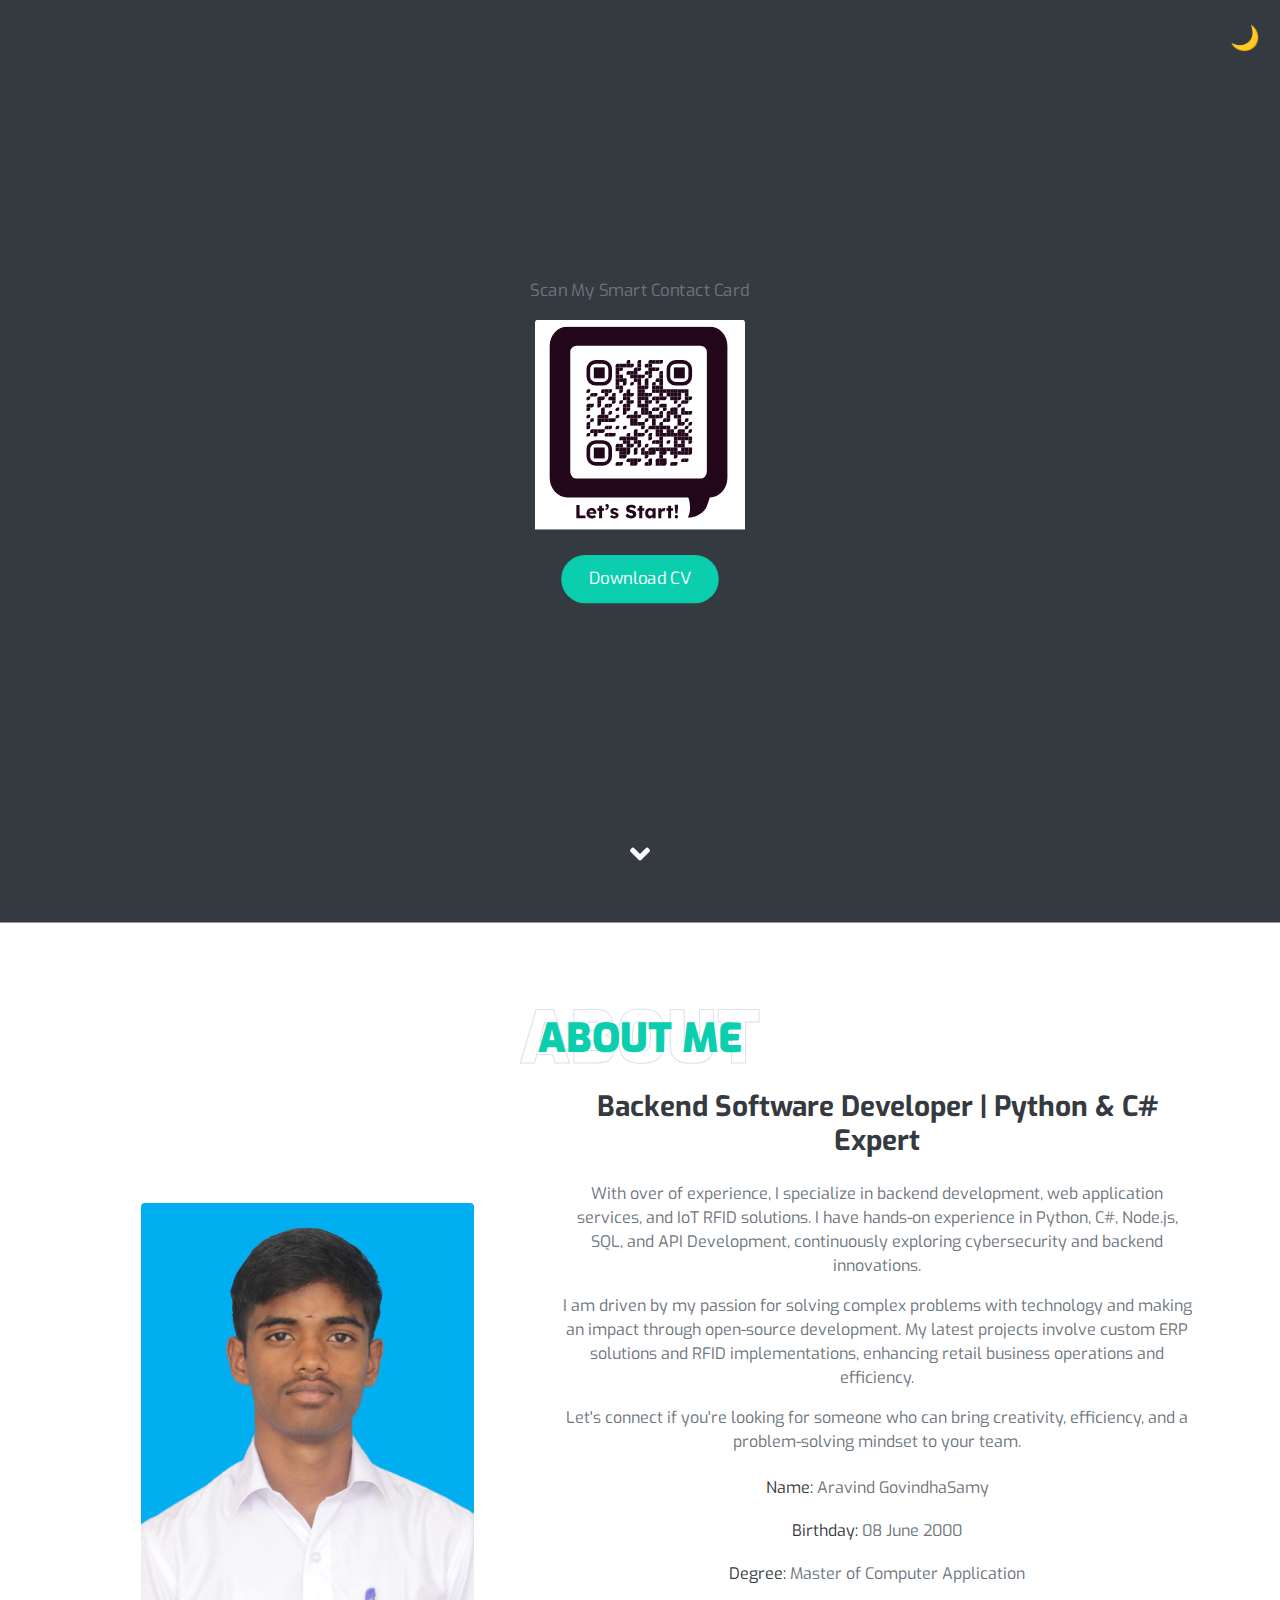
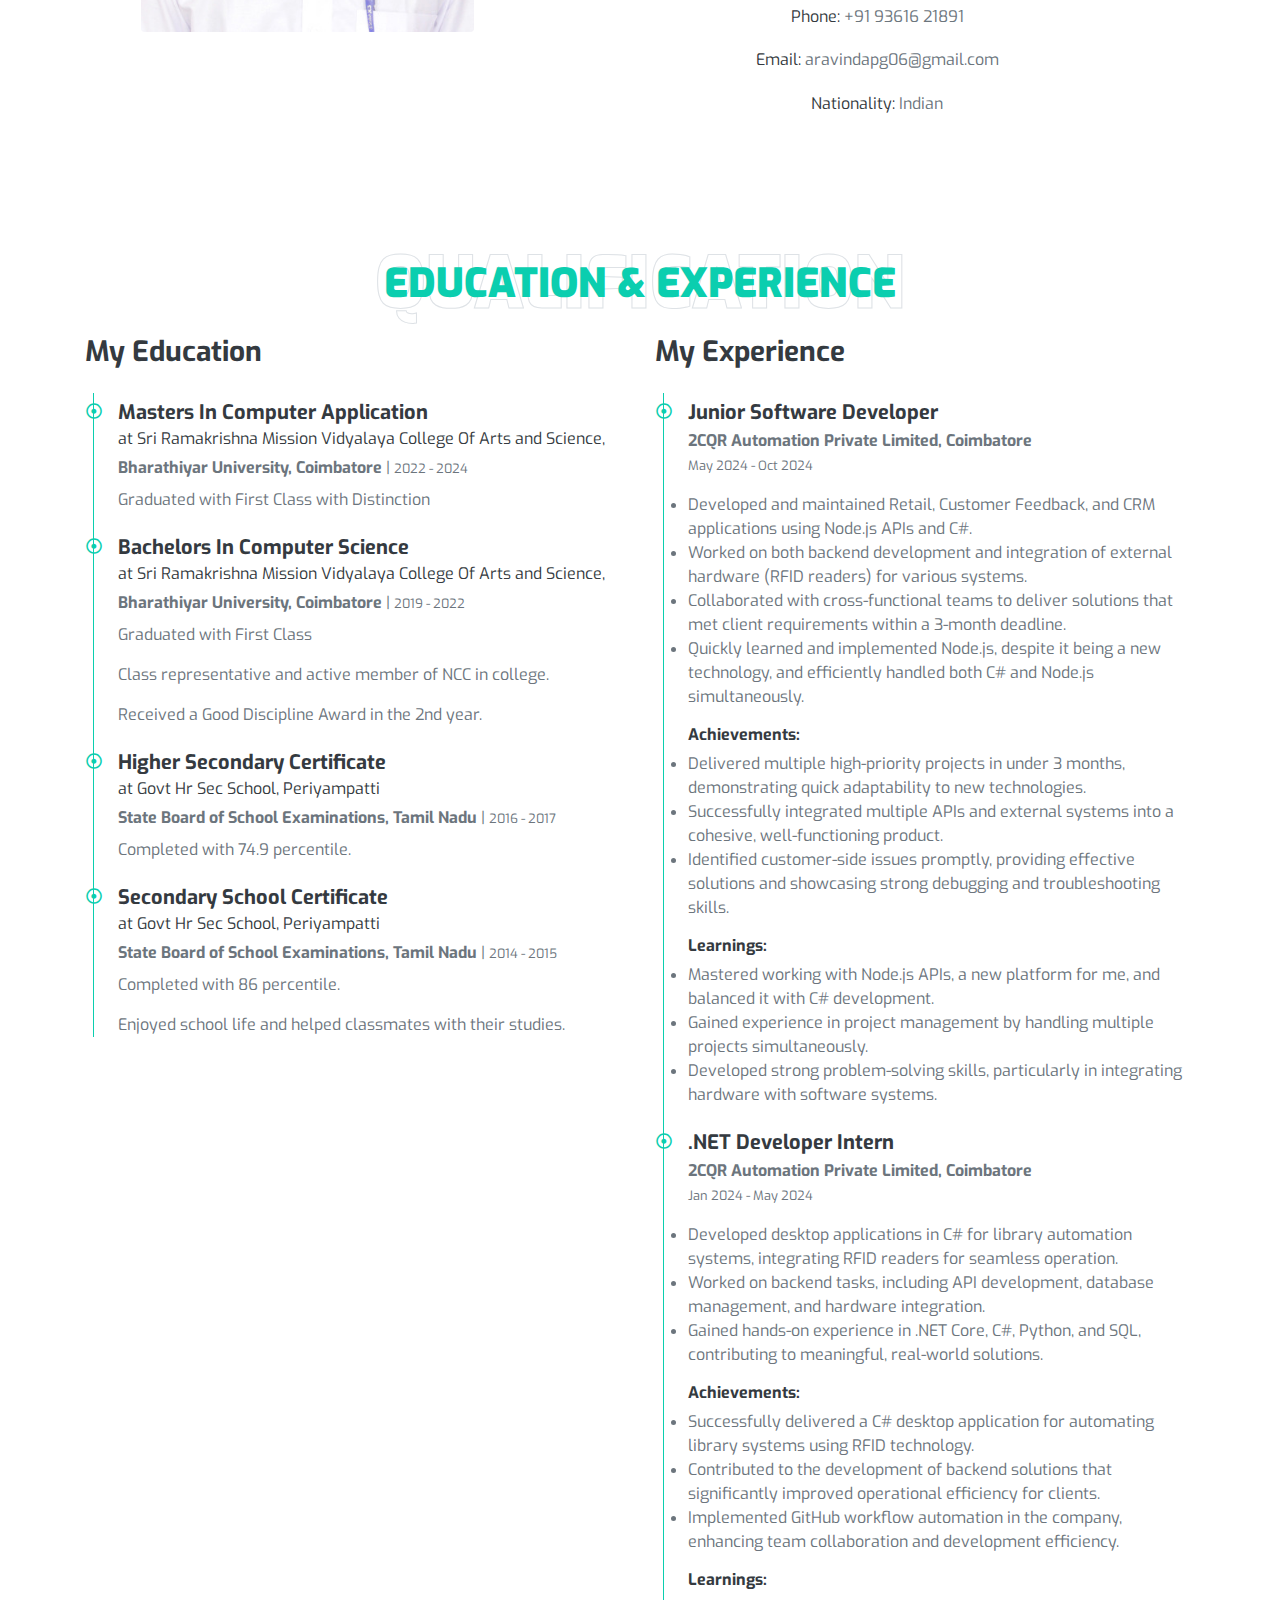
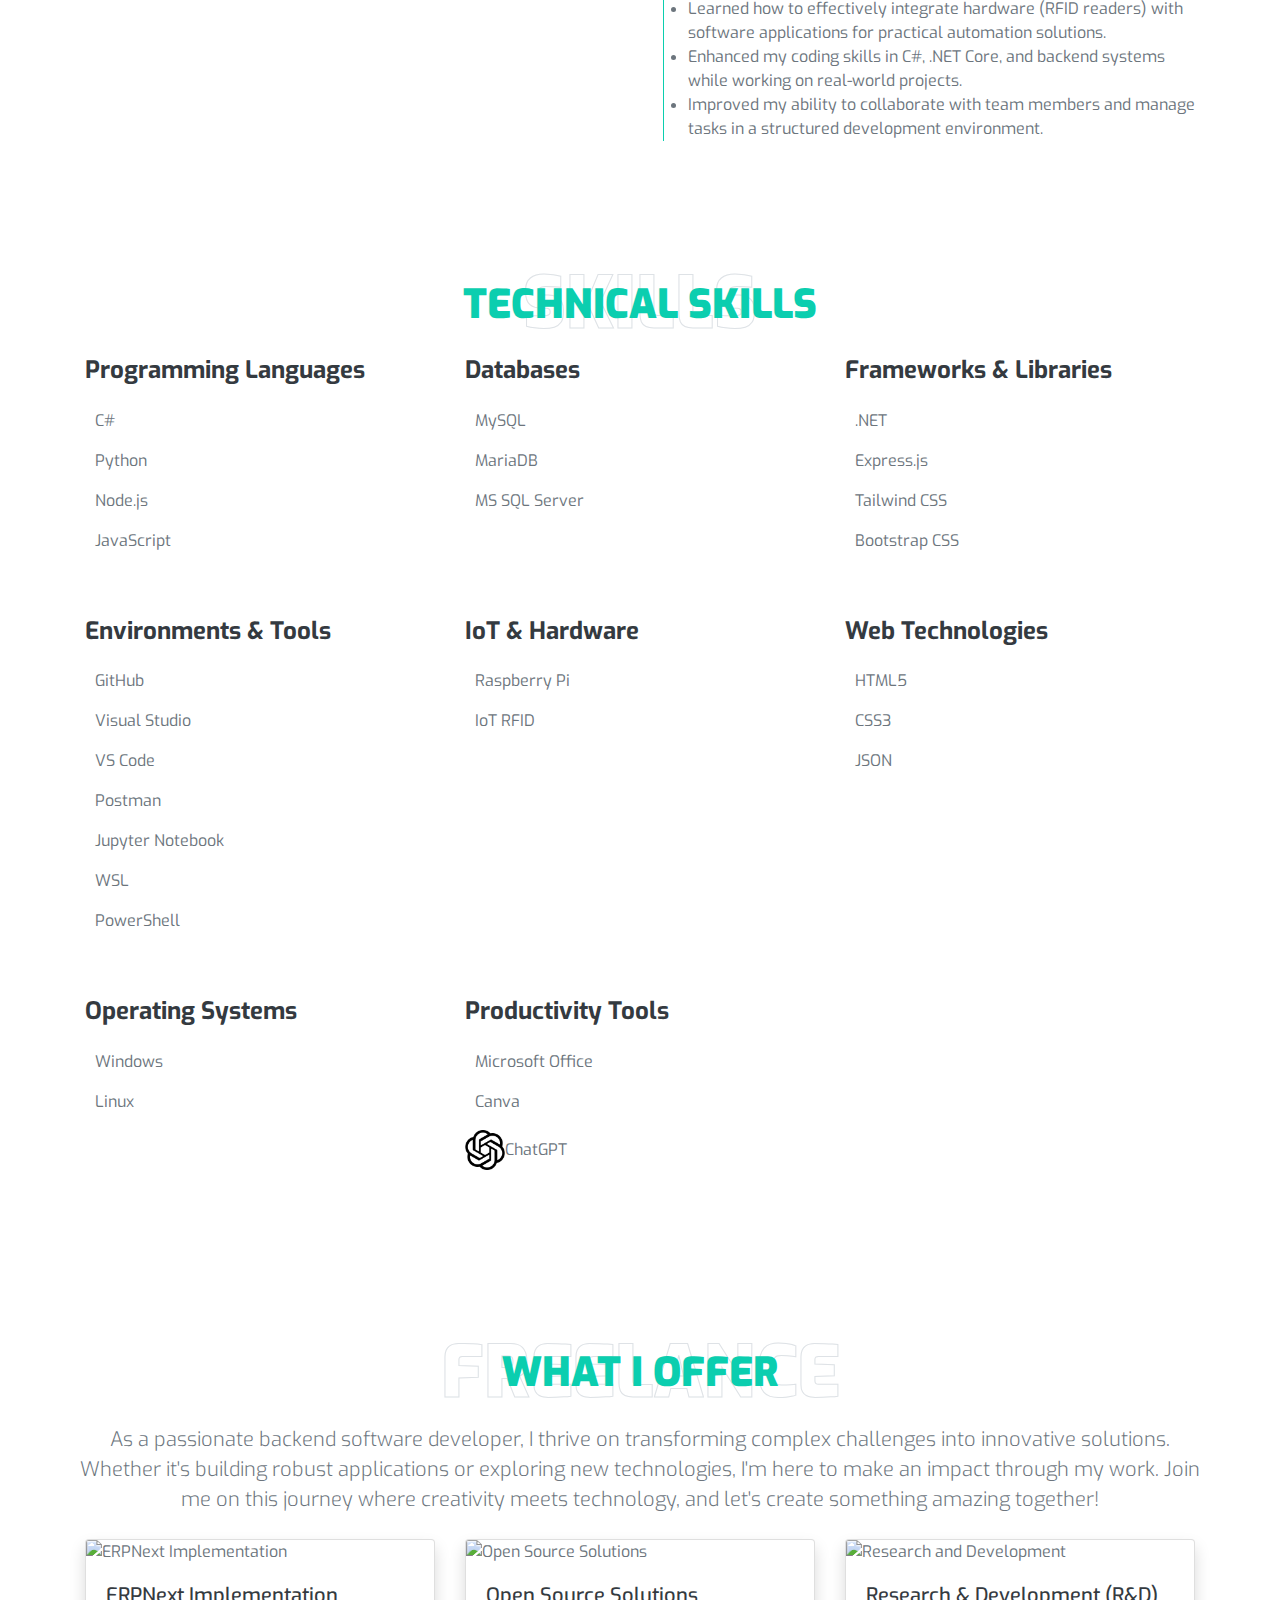
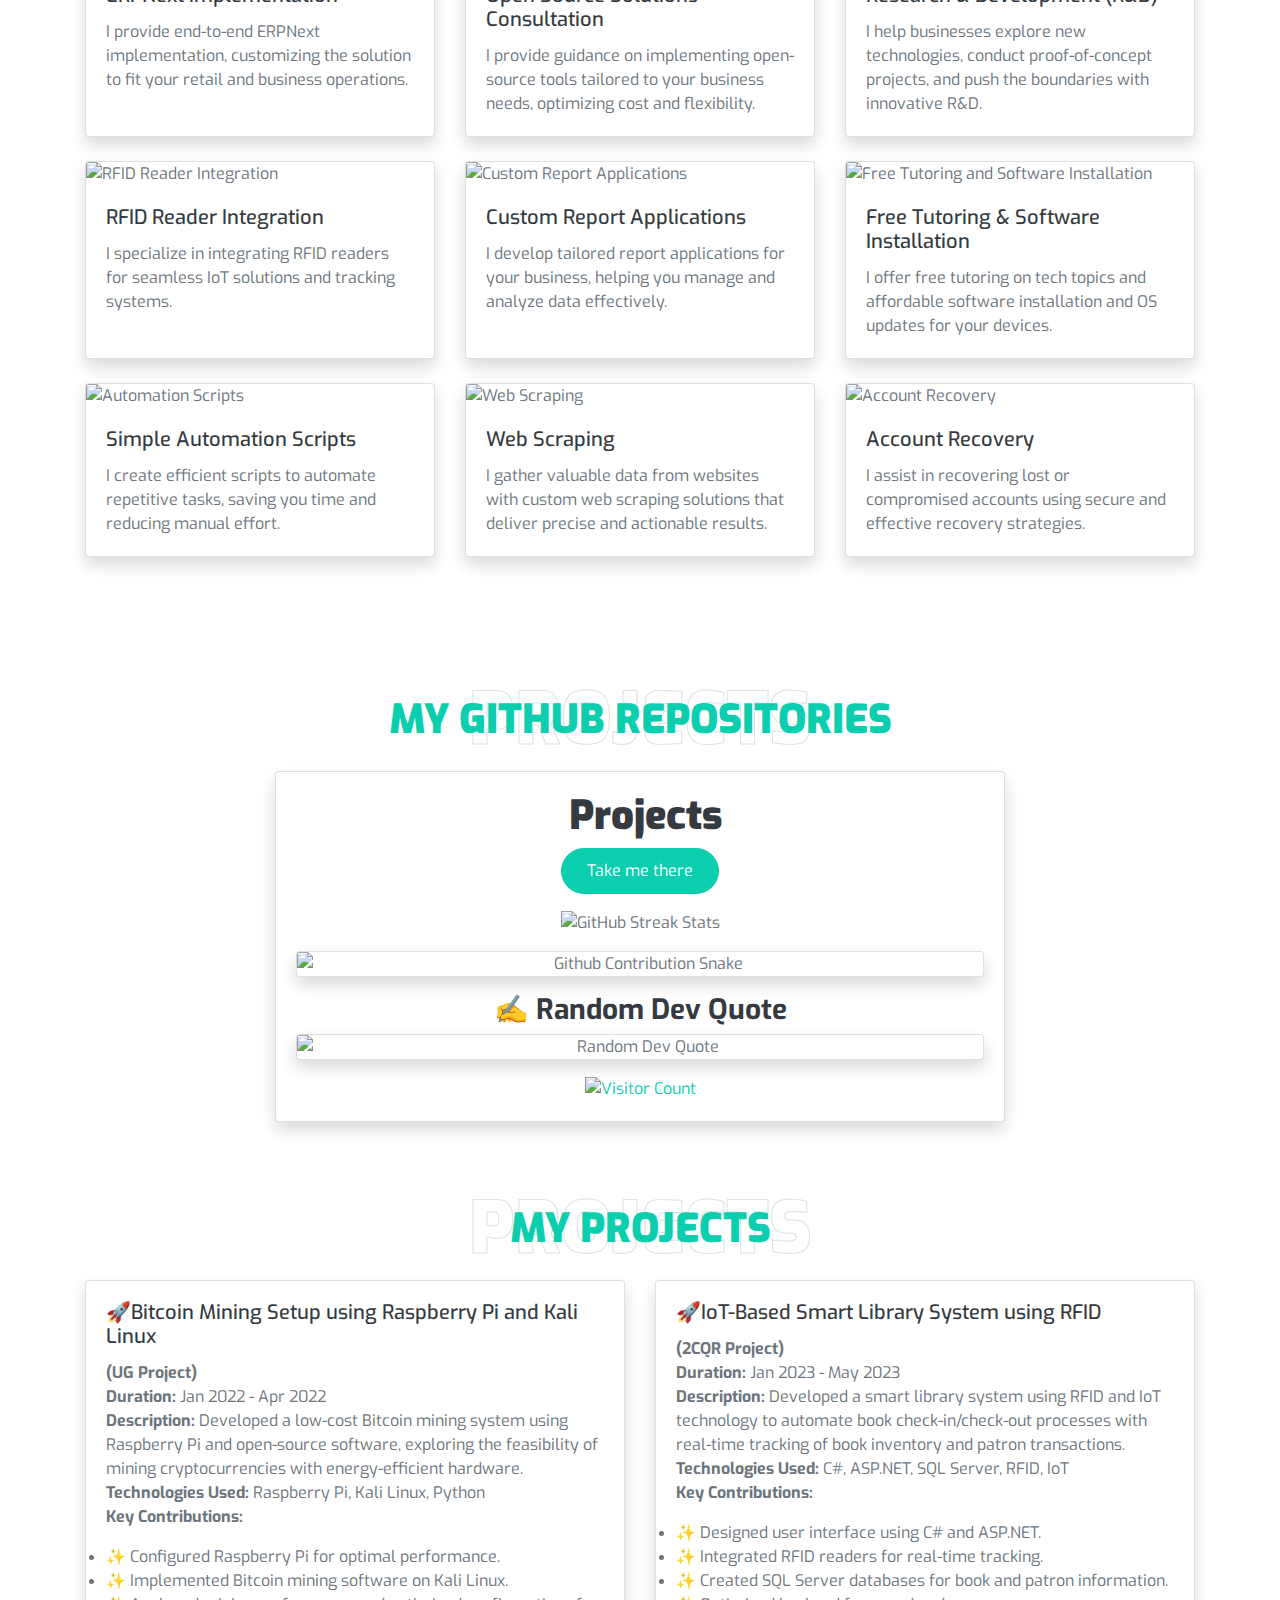
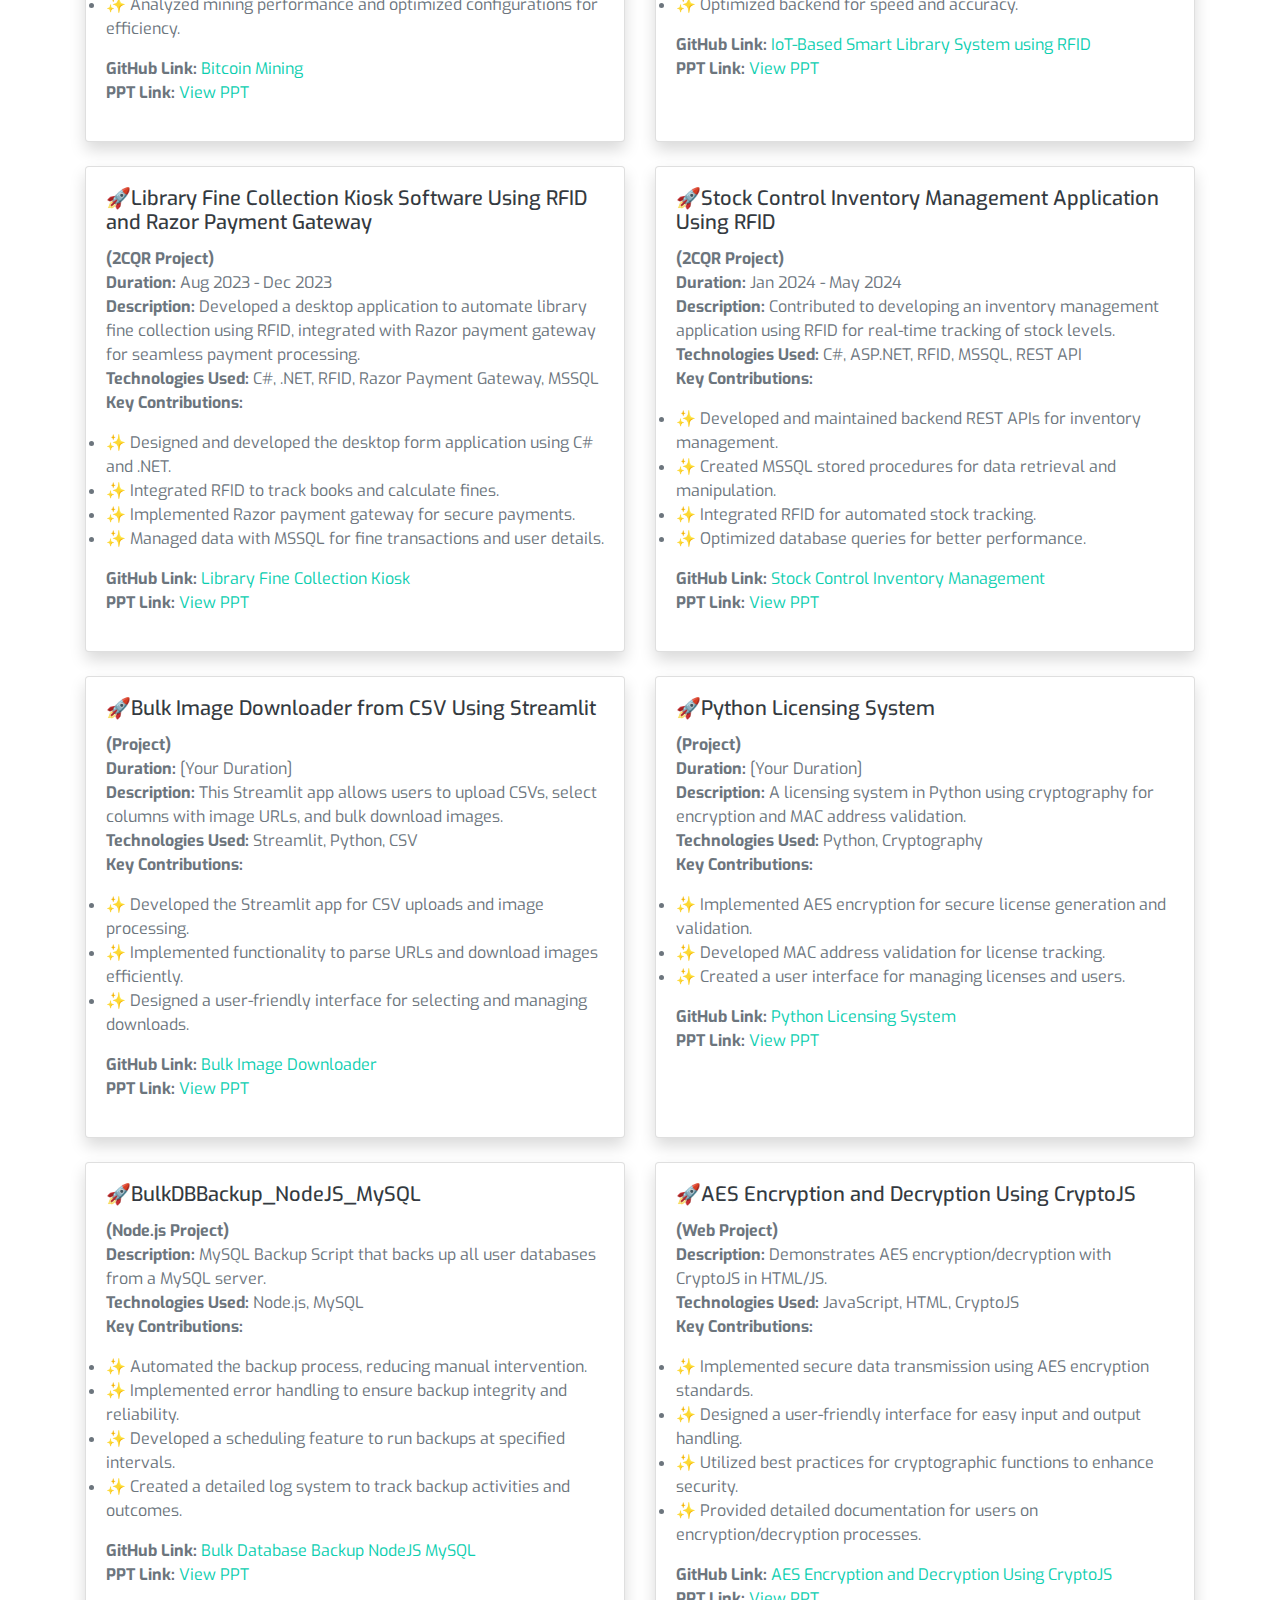
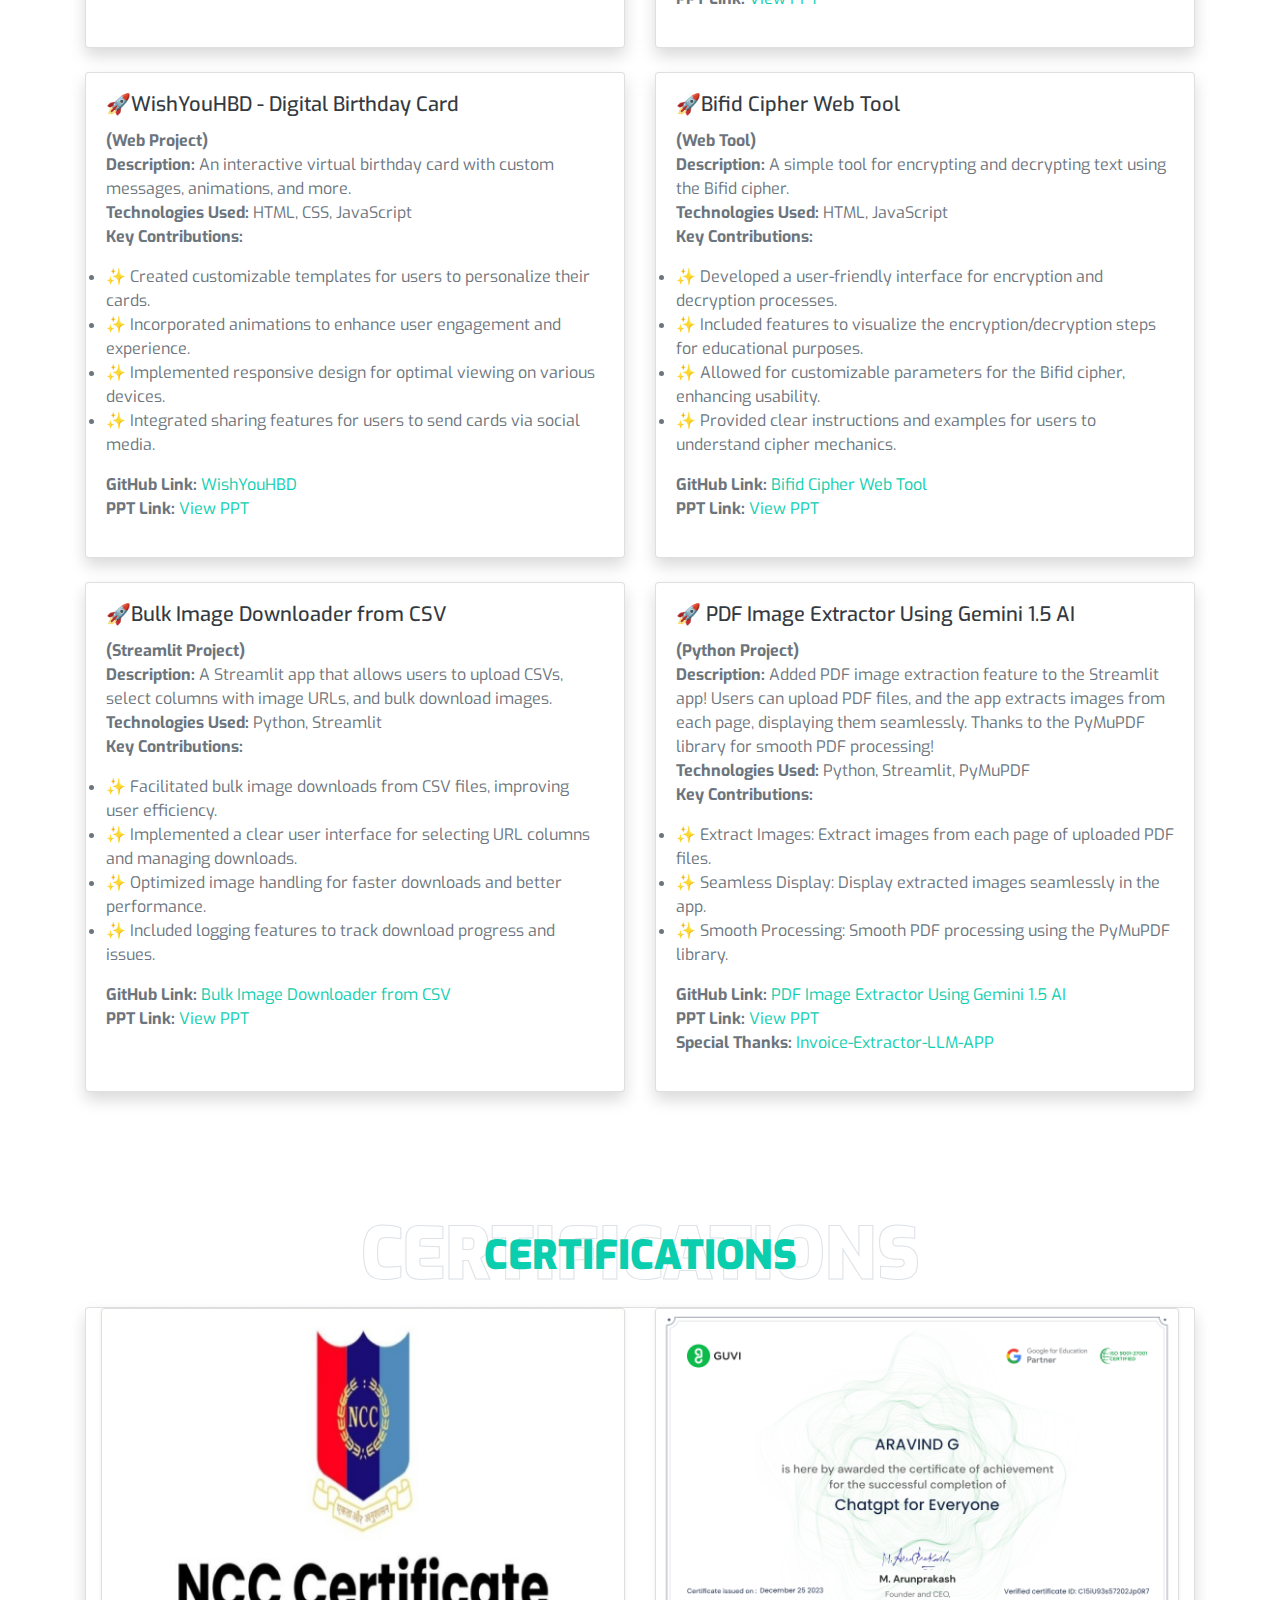
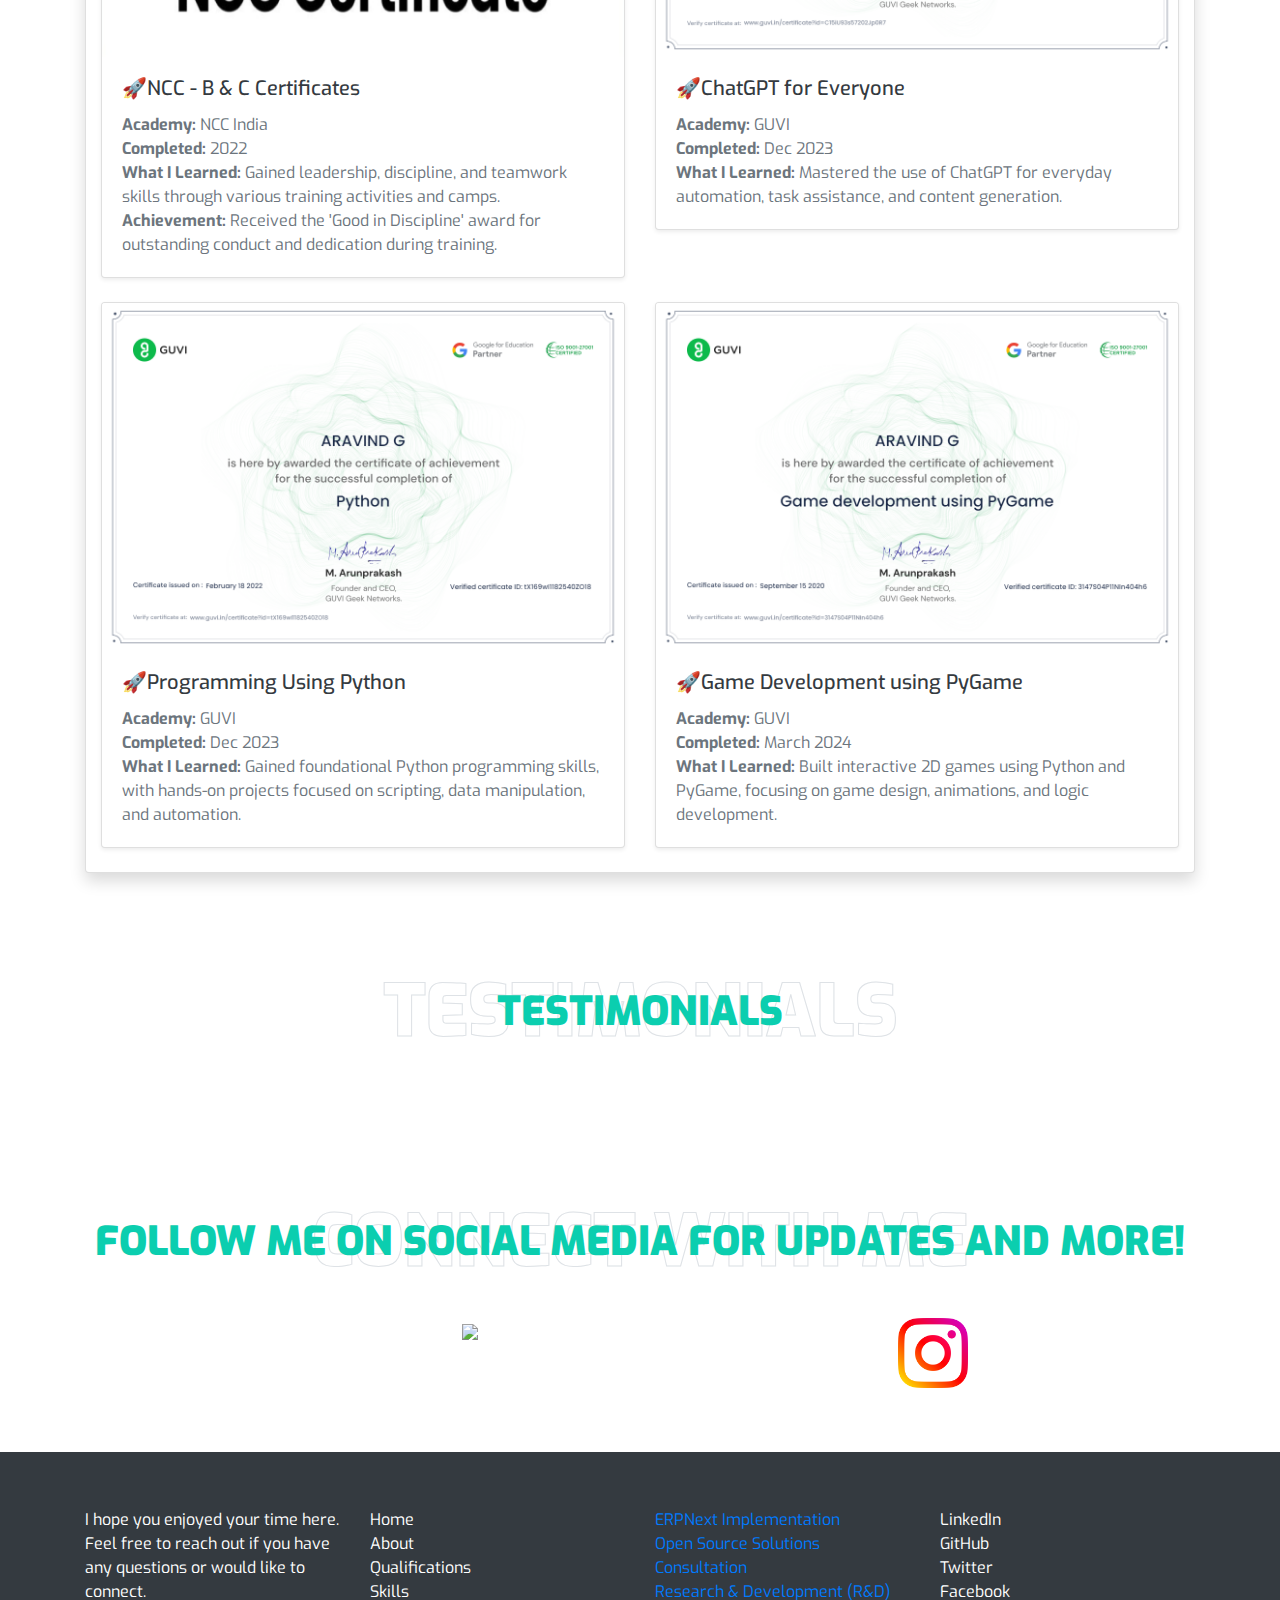
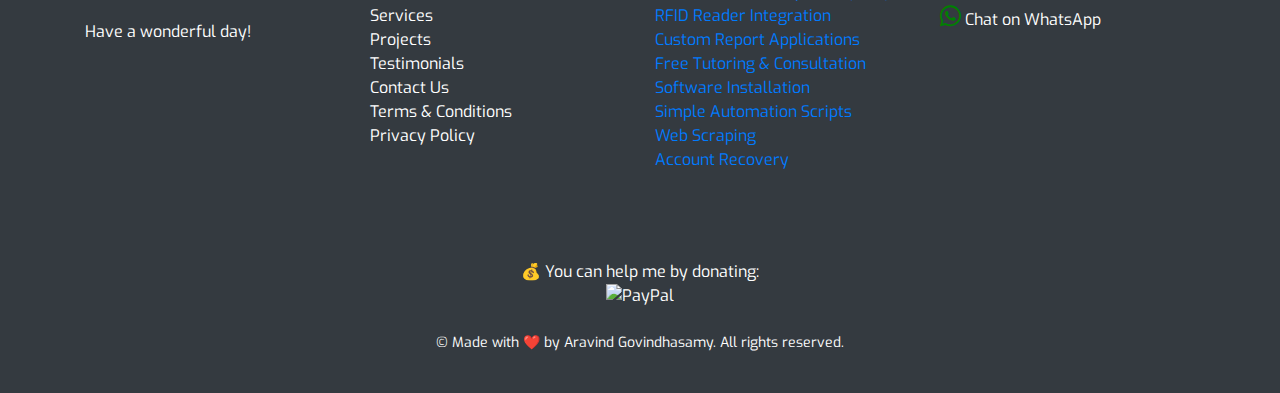
==== commit 21ab73aa: "Project name Changes" ====
--- a/index.html
+++ b/index.html
@@ -712,8 +712,8 @@
                             </ul>
                             <strong>GitHub Link:</strong> <a
                                 href="https://github.com/aravind-govindhasamy/BifidCipher-Web-Tool"
-                                target="_blank">Bifid Cipher Web Tool</a> <br>
-                            <strong>PPT Link:</strong> <a href="img/presentation/presentation.pptx" target="_blank">View
+                                target="_blank">Bitcoin Mining</a> <br>
+                            <strong>PPT Link:</strong> <a href="img/presentation/Bitcoin-Mining Setup using Raspberry Pi and Kali Linux.pptx" target="_blank">View
                                 PPT</a> <br>
                             </p>
                         </div>
@@ -740,9 +740,9 @@
                                 <li>✨ Optimized backend for speed and accuracy.</li>
                             </ul>
                             <strong>GitHub Link:</strong> <a
-                                href="https://github.com/aravind-govindhasamy/BifidCipher-Web-Tool"
-                                target="_blank">Bifid Cipher Web Tool</a> <br>
-                            <strong>PPT Link:</strong> <a href="img/presentation/presentation.pptx" target="_blank">View
+                                href="https://github.com/aravind-govindhasamy/IoT-Based-Smart-Library-System-using-RFID"
+                                target="_blank">IoT-Based Smart Library System using RFID</a> <br>
+                            <strong>PPT Link:</strong> <a href="img/presentation/Smart-Library-System-using-RFID.pptx" target="_blank">View
                                 PPT</a> <br>
                             </p>
                         </div>
@@ -770,9 +770,9 @@
                                 <li>✨ Managed data with MSSQL for fine transactions and user details.</li>
                             </ul>
                             <strong>GitHub Link:</strong> <a
-                                href="https://github.com/aravind-govindhasamy/BifidCipher-Web-Tool"
-                                target="_blank">Bifid Cipher Web Tool</a> <br>
-                            <strong>PPT Link:</strong> <a href="img/presentation/presentation.pptx" target="_blank">View
+                                href="https://github.com/aravind-govindhasamy/Library-Fine-Collection-Kiosk"
+                                target="_blank">Library Fine Collection Kiosk</a> <br>
+                            <strong>PPT Link:</strong> <a href="img/presentation/Library Fine Collection Kiosk.pptx" target="_blank">View
                                 PPT</a> <br>
                             </p>
                         </div>
@@ -798,9 +798,9 @@
                                 <li>✨ Optimized database queries for better performance.</li>
                             </ul>
                             <strong>GitHub Link:</strong> <a
-                                href="https://github.com/aravind-govindhasamy/BifidCipher-Web-Tool"
-                                target="_blank">Bifid Cipher Web Tool</a> <br>
-                            <strong>PPT Link:</strong> <a href="img/presentation/presentation.pptx" target="_blank">View
+                                href="https://github.com/aravind-govindhasamy/Stock-Control-Inventory-Management"
+                                target="_blank">Stock Control Inventory Management</a> <br>
+                            <strong>PPT Link:</strong> <a href="img/presentation/Stock-Control-Inventory-Management.pptx" target="_blank">View
                                 PPT</a> <br>
                             </p>
                         </div>
@@ -825,10 +825,10 @@
                                 <li>✨ Designed a user-friendly interface for selecting and managing downloads.</li>
                             </ul>
                             <strong>GitHub Link:</strong> <a
-                                href="https://github.com/aravind-govindhasamy/BulkImageDownloader" target="_blank">Bulk
+                                href="https://github.com/GamersNearMe/Bulk-Image-Downloader-from-CSV-using-streamlit" target="_blank">Bulk
                                 Image Downloader</a> <br>
                             <strong>PPT Link:</strong> <a
-                                href="img/presentation/bulk_image_downloader_presentation.pptx" target="_blank">View
+                                href="img/presentation/bulk_image_downloader.pptx" target="_blank">View
                                 PPT</a> <br>
                             </p>
                         </div>
@@ -853,8 +853,8 @@
                                 <li>✨ Created a user interface for managing licenses and users.</li>
                             </ul>
                             <strong>GitHub Link:</strong> <a href="https://github.com/aravind-govindhasamy/PythonLic"
-                                target="_blank">Python Lic</a> <br>
-                            <strong>PPT Link:</strong> <a href="img/presentation/python_lic_presentation.pptx"
+                                target="_blank">Python Licensing System</a> <br>
+                            <strong>PPT Link:</strong> <a href="img/presentation/python_lic.pptx"
                                 target="_blank">View PPT</a> <br>
                             </p>
                         </div>
@@ -880,7 +880,7 @@
                             </ul>
                             <strong>GitHub Link:</strong> <a
                                 href="https://github.com/aravind-govindhasamy/BulkDBBackup_NodeJS_MySQL"
-                                target="_blank">BulkDBBackup_NodeJS_MySQL</a> <br>
+                                target="_blank">Bulk Database Backup NodeJS MySQL</a> <br>
                             <strong>PPT Link:</strong> <a href="img/presentation/presentation.pptx" target="_blank">View
                                 PPT</a> <br>
                             </p>
@@ -906,8 +906,8 @@
                             </ul>
                             <strong>GitHub Link:</strong> <a
                                 href="https://github.com/aravind-govindhasamy/AES-Encryption-Decryption"
-                                target="_blank">AES-Encryption-Decryption</a> <br>
-                            <strong>PPT Link:</strong> <a href="img/presentation/presentation.pptx" target="_blank">View
+                                target="_blank">AES Encryption and Decryption Using CryptoJS</a> <br>
+                            <strong>PPT Link:</strong> <a href="img/presentation/AES-Encryption-and-Decryption-Using-CryptoJS.pptx" target="_blank">View
                                 PPT</a> <br>
                             </p>
                         </div>
@@ -932,7 +932,7 @@
                             </ul>
                             <strong>GitHub Link:</strong> <a href="https://github.com/aravind-govindhasamy/WishYouHBD"
                                 target="_blank">WishYouHBD</a> <br>
-                            <strong>PPT Link:</strong> <a href="img/presentation/presentation.pptx" target="_blank">View
+                            <strong>PPT Link:</strong> <a href="img/presentation/WishYouHBD.pptx" target="_blank">View
                                 PPT</a> <br>
                             </p>
                         </div>
@@ -961,7 +961,7 @@
                             <strong>GitHub Link:</strong> <a
                                 href="https://github.com/aravind-govindhasamy/BifidCipher-Web-Tool"
                                 target="_blank">Bifid Cipher Web Tool</a> <br>
-                            <strong>PPT Link:</strong> <a href="img/presentation/presentation.pptx" target="_blank">View
+                            <strong>PPT Link:</strong> <a href="img/presentation/Bifid Cipher Web Tool.pptx" target="_blank">View
                                 PPT</a> <br>
                             </p>
                         </div>
@@ -987,8 +987,8 @@
                             </ul>
                             <strong>GitHub Link:</strong> <a
                                 href="https://github.com/aravind-govindhasamy/Bulk-Image-Downloader"
-                                target="_blank">Bulk Image Downloader</a> <br>
-                            <strong>PPT Link:</strong> <a href="img/presentation/presentation.pptx" target="_blank">View
+                                target="_blank">Bulk Image Downloader from CSV</a> <br>
+                            <strong>PPT Link:</strong> <a href="img/presentation/Bulk Image Downloader from CSV.pptx" target="_blank">View
                                 PPT</a> <br>
                             </p>
                         </div>
@@ -1013,7 +1013,7 @@
                             </ul>
                             <strong>GitHub Link:</strong> <a
                                 href="https://github.com/aravind-govindhasamy/Invoice-Extractor-LLM-APP"
-                                target="_blank">Bulk Image Downloader</a> <br>
+                                target="_blank">PDF Image Extractor Using Gemini 1.5 AI</a> <br>
                             <strong>PPT Link:</strong> <a href="img/presentation/presentation.pptx" target="_blank">View
                                 PPT</a> <br>
                             <strong>Special Thanks:</strong> <a
@@ -1283,32 +1283,6 @@
     </div>
     <!-- Footer End -->
 
-    <script>
-        // Load header and footer from HTML files
-      //  $('#header-placeholder').load('header.html');
-      //  $('#footer-placeholder').load('footer.html');
-
-        // Load testimonials from JSON file
-        $.getJSON('testimonials.json', function(data) {
-            let testimonials = '';
-            $.each(data, function(index, testimonial) {
-                testimonials += `
-                    <div class="carousel-item ${index === 0 ? 'active' : ''}">
-                        <div class="testimonial-container"> <!-- Boxed layout -->
-                            <p class="testimonial-text">"${testimonial.testimonial}"</p>
-                            <h5 class="mt-3">${testimonial.name}</h5>
-                            <small class="text-muted">${testimonial.position}</small>
-                        </div>
-                    </div>
-                `;
-            });
-            $('#testimonial-content').html(testimonials);
-        }).fail(function() {
-            console.error("Error loading JSON file");
-        });
-        document.getElementById('year').textContent = new Date().getFullYear();
-    </script>
-
     <!-- Scroll to Bottom -->
     <i class="fa fa-2x fa-angle-down text-white scroll-to-bottom"></i>
 
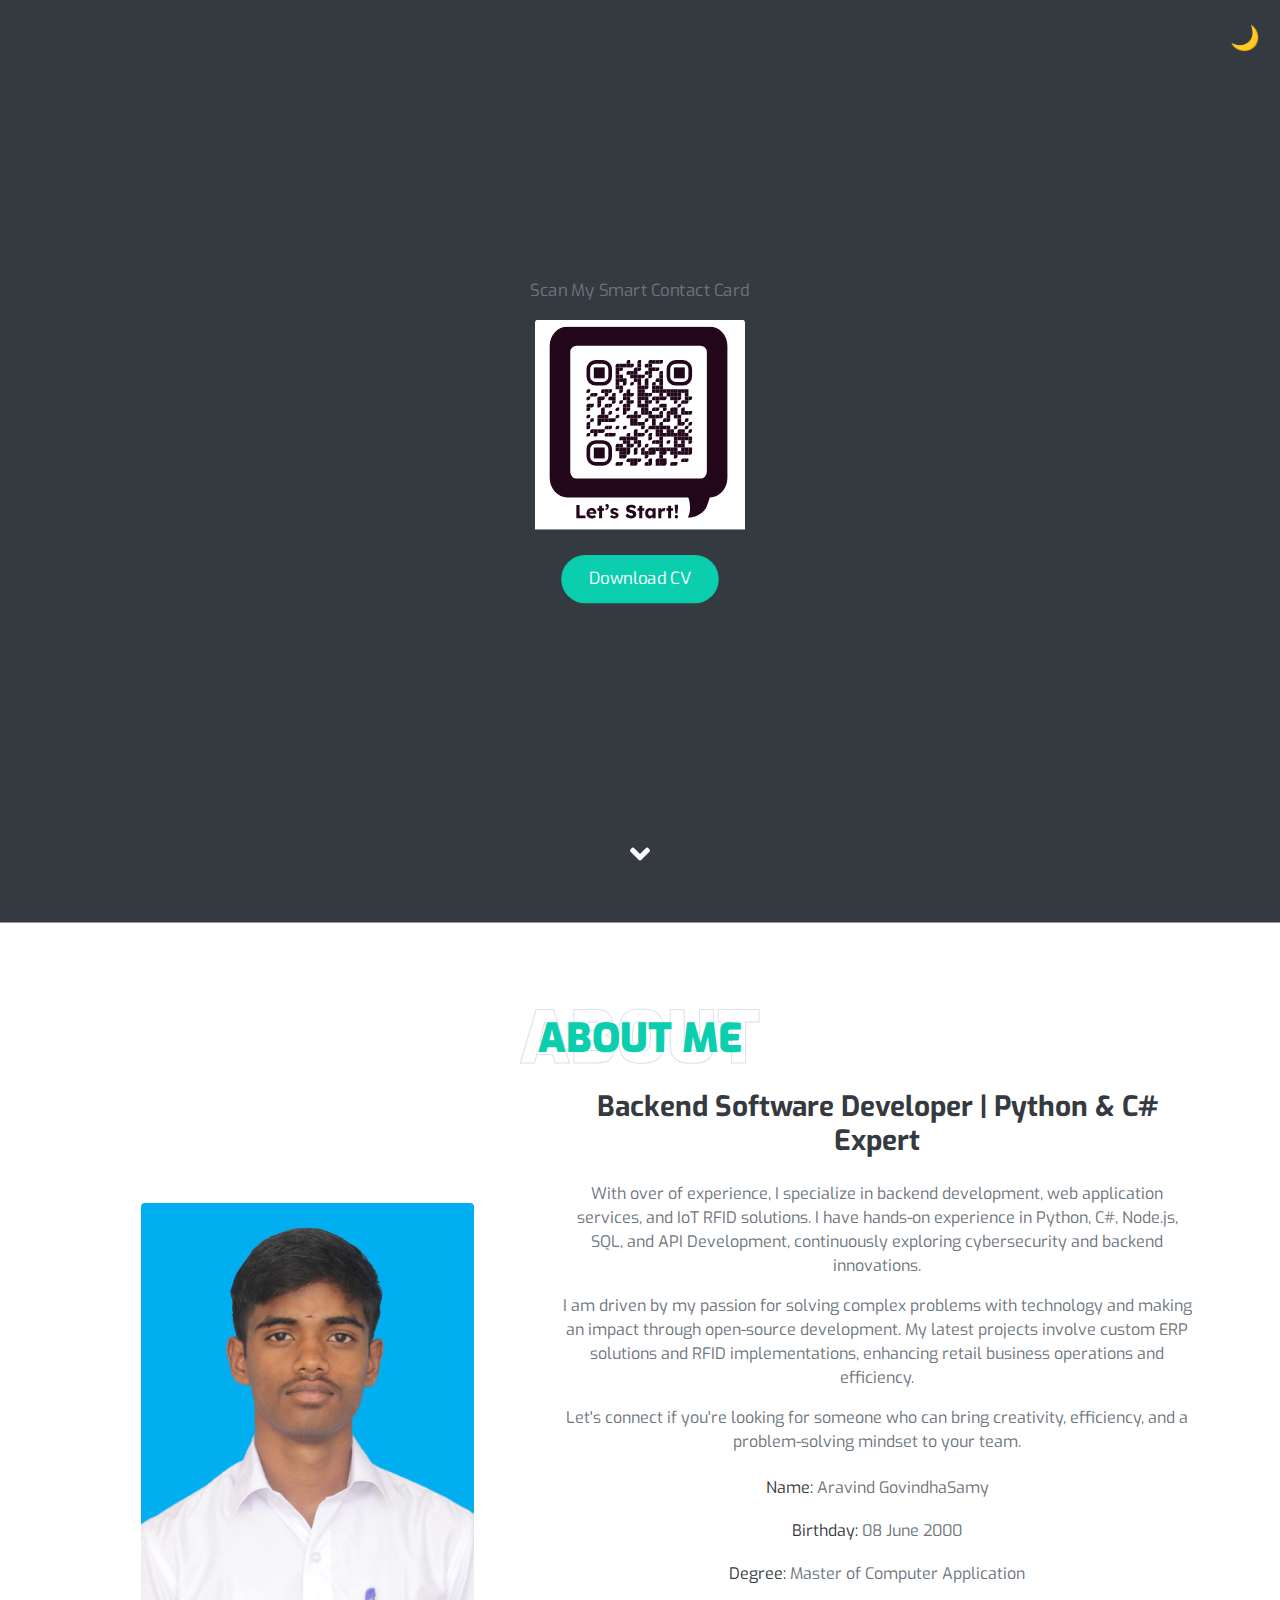
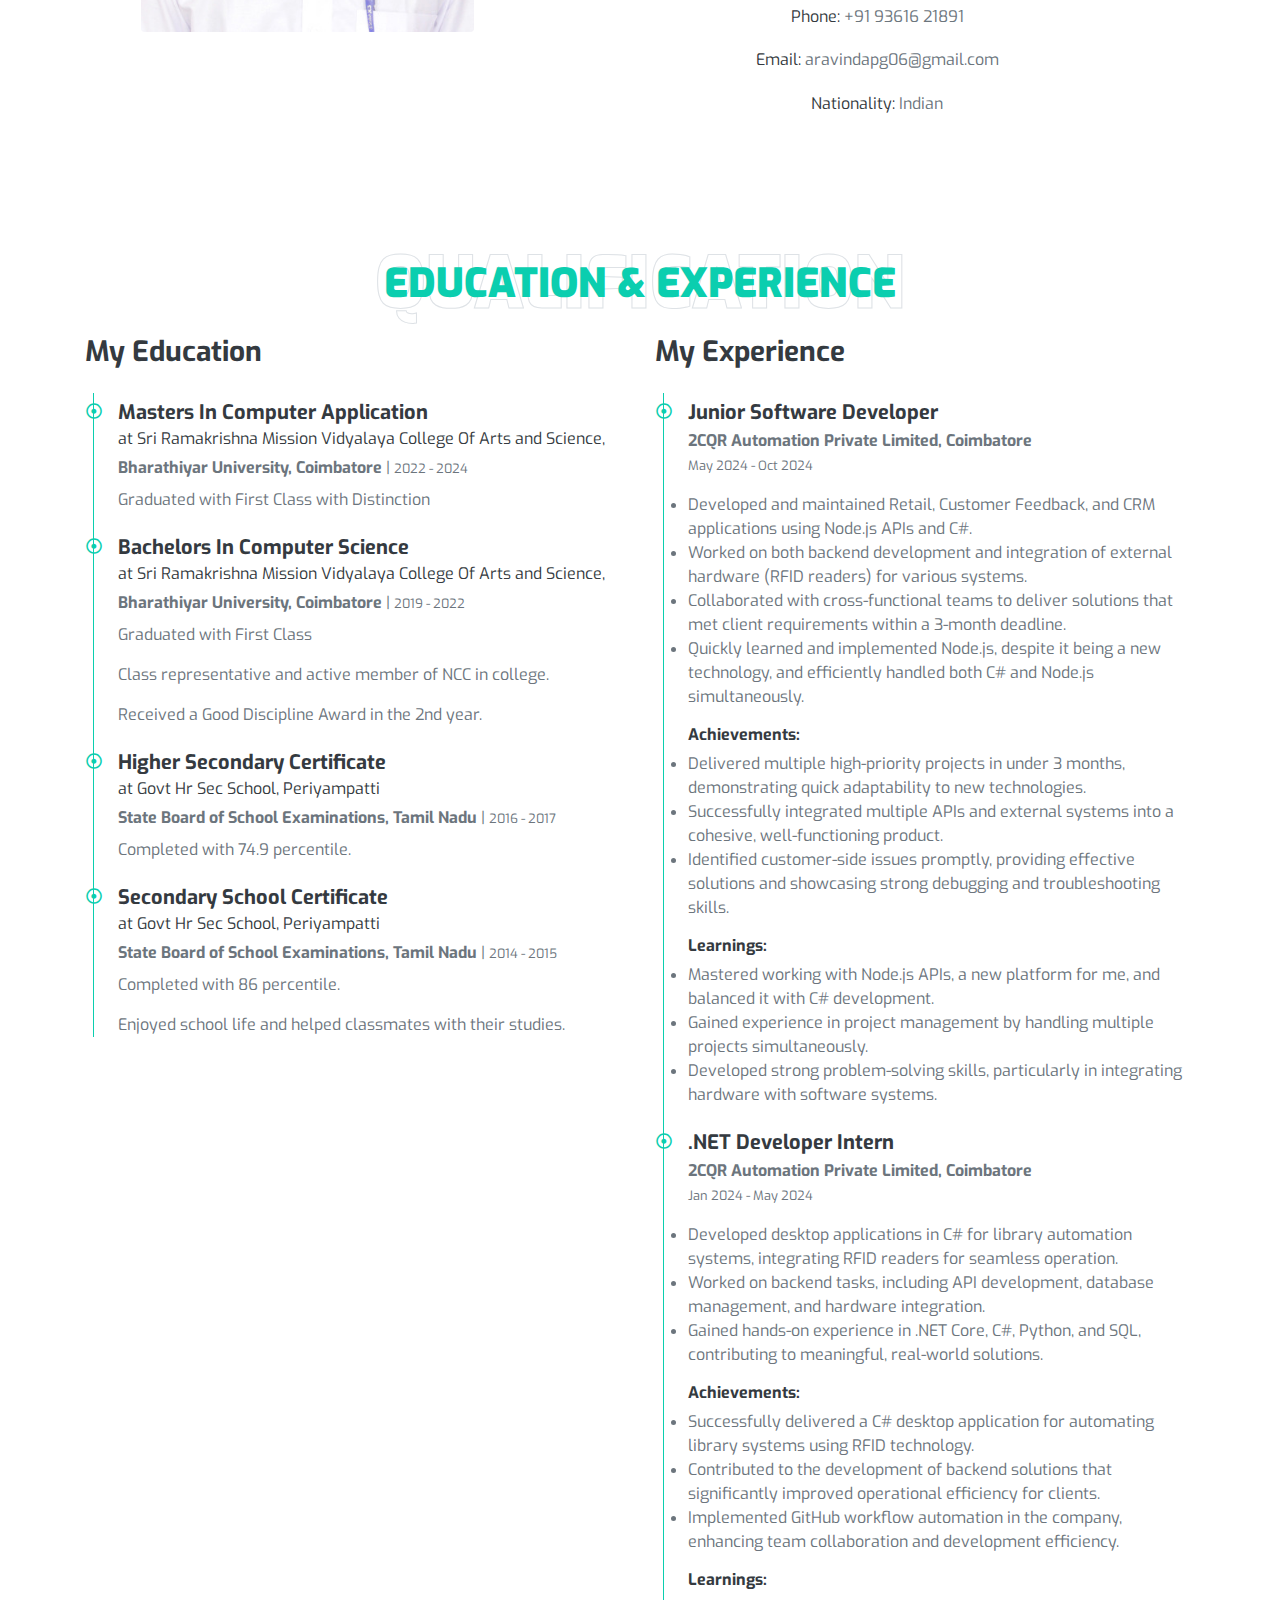
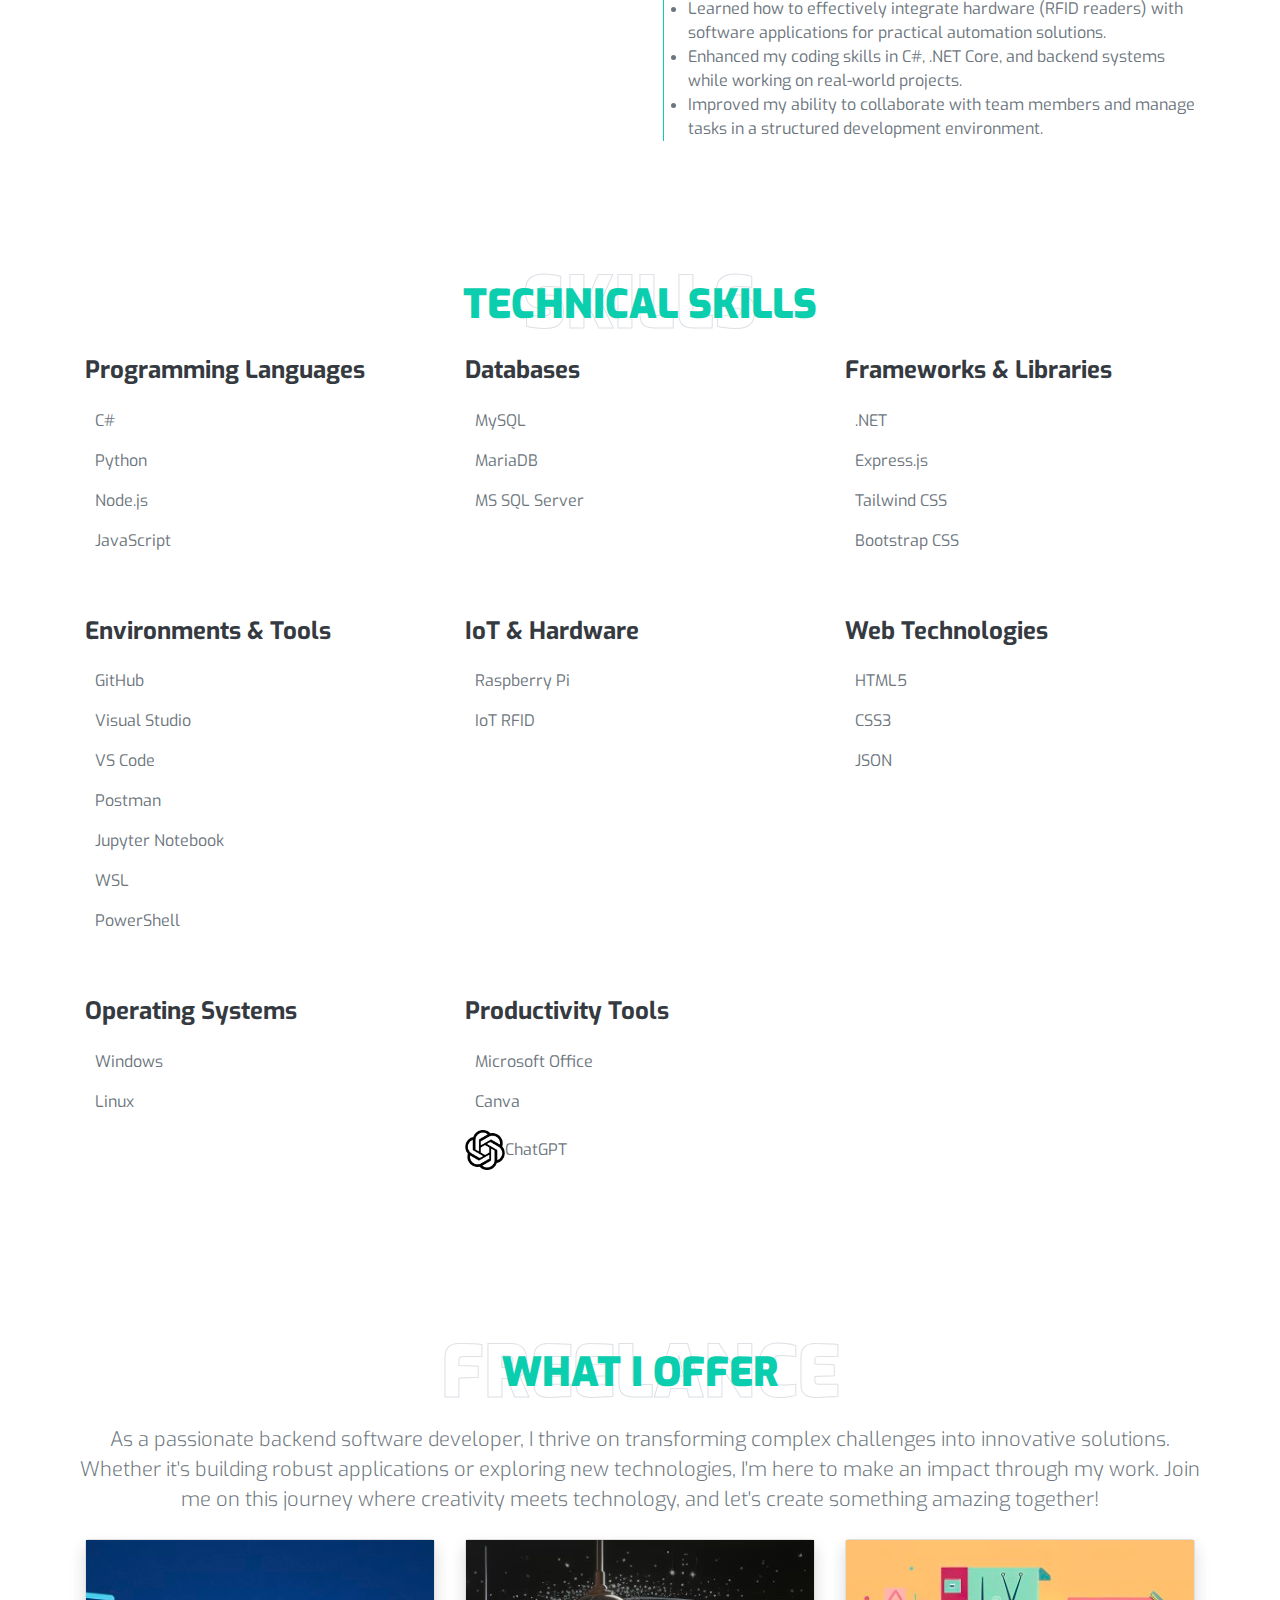
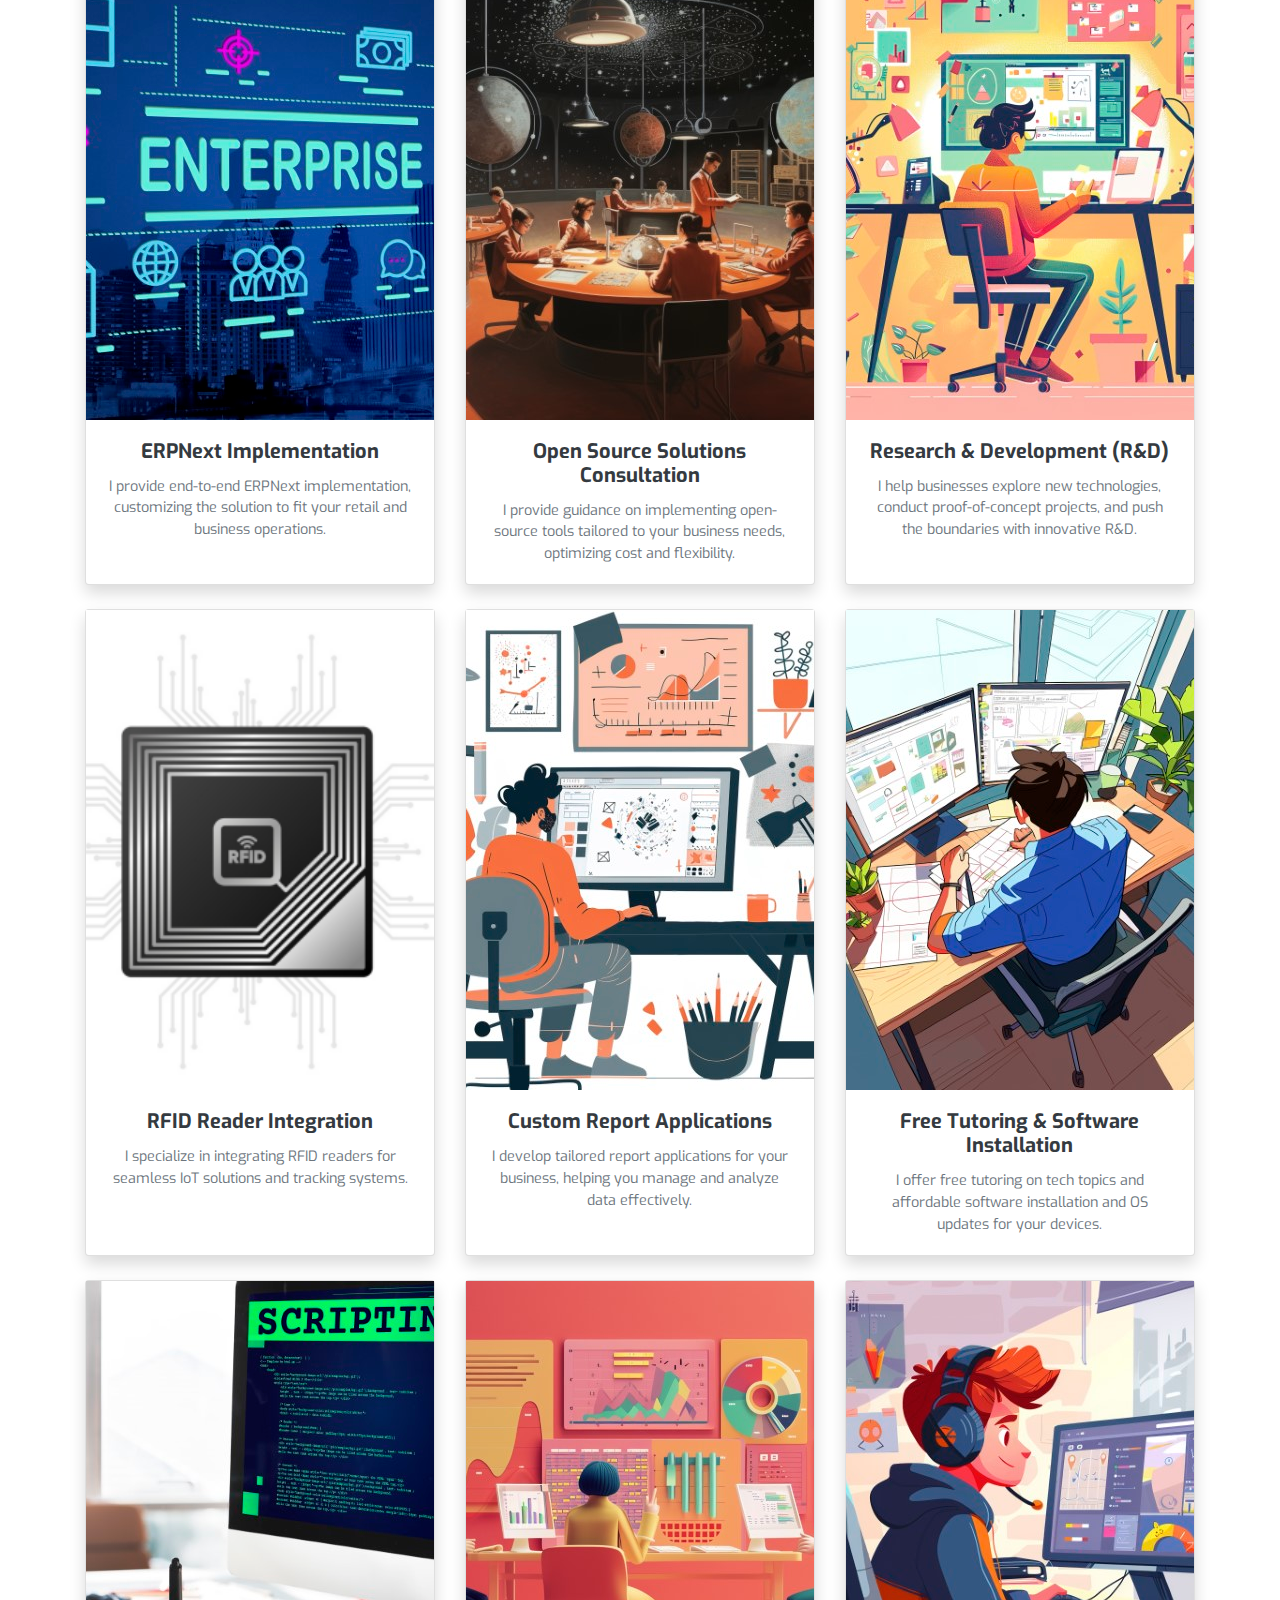
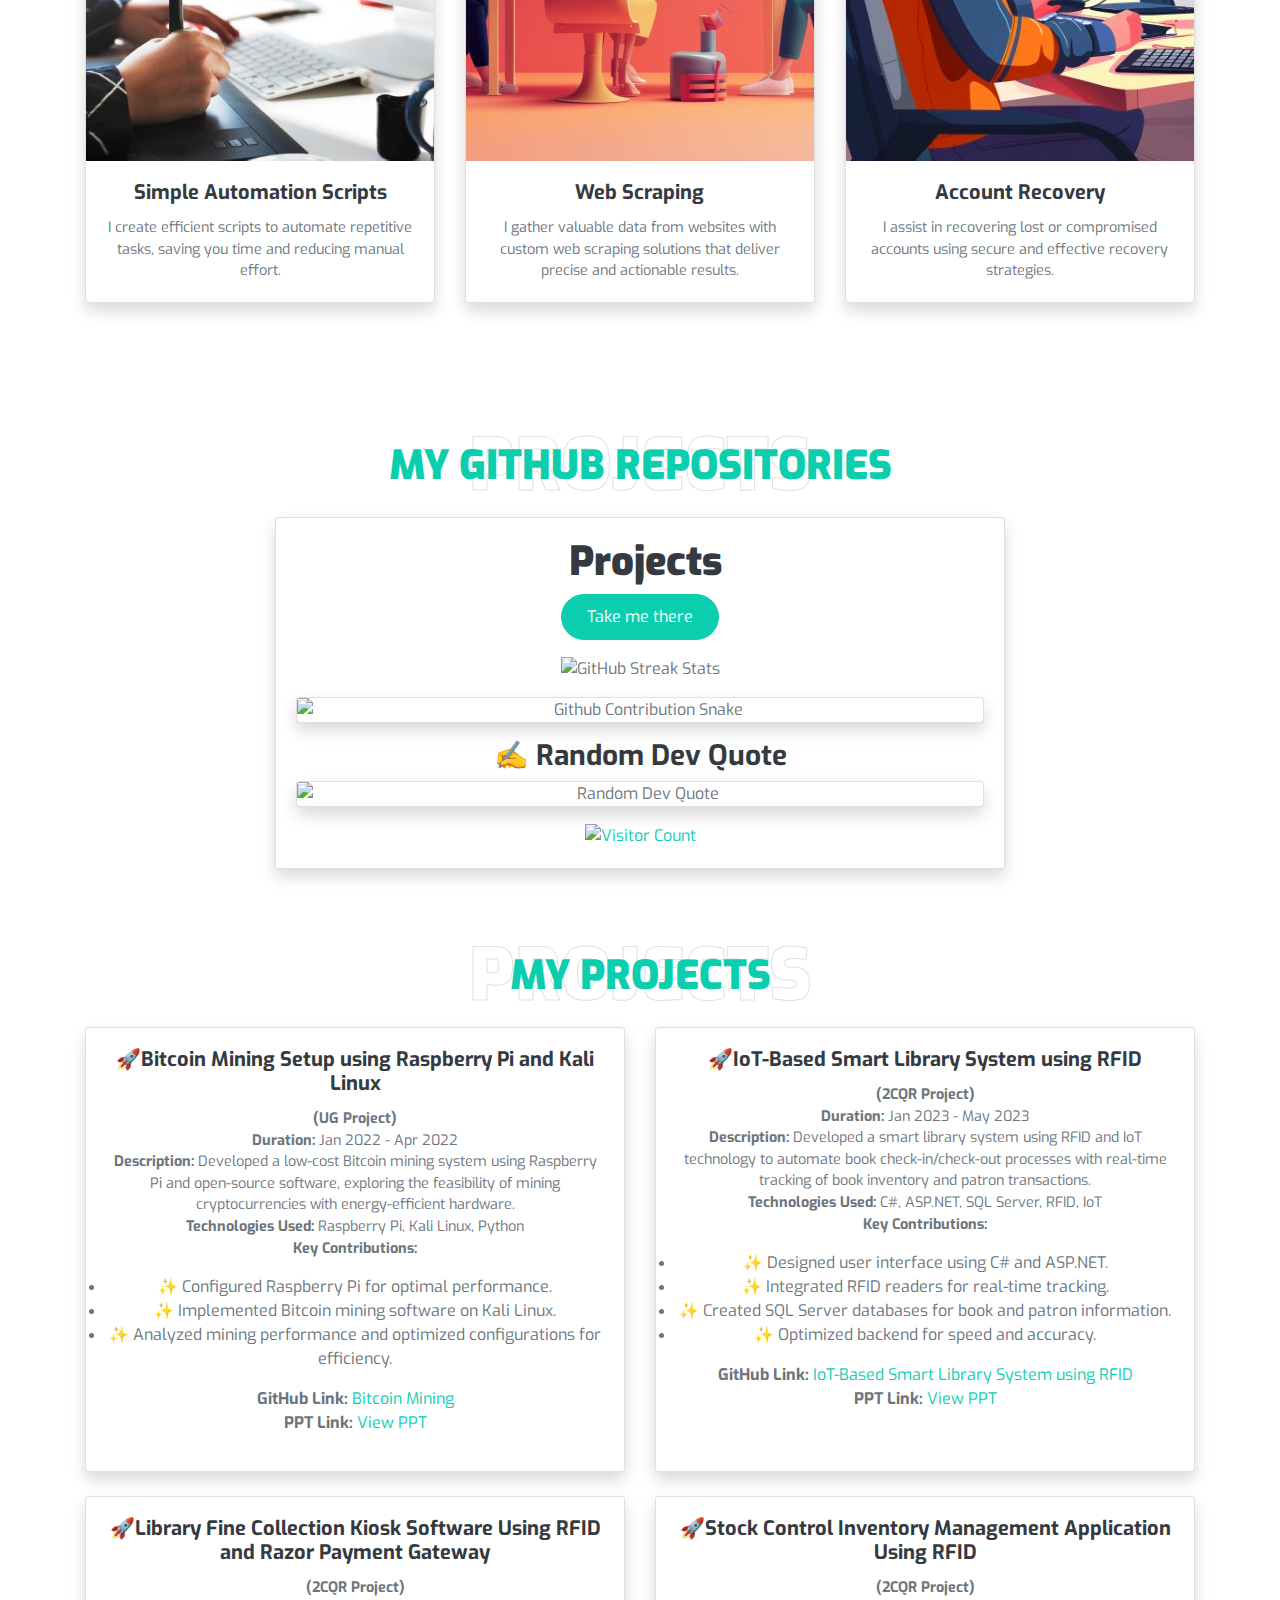
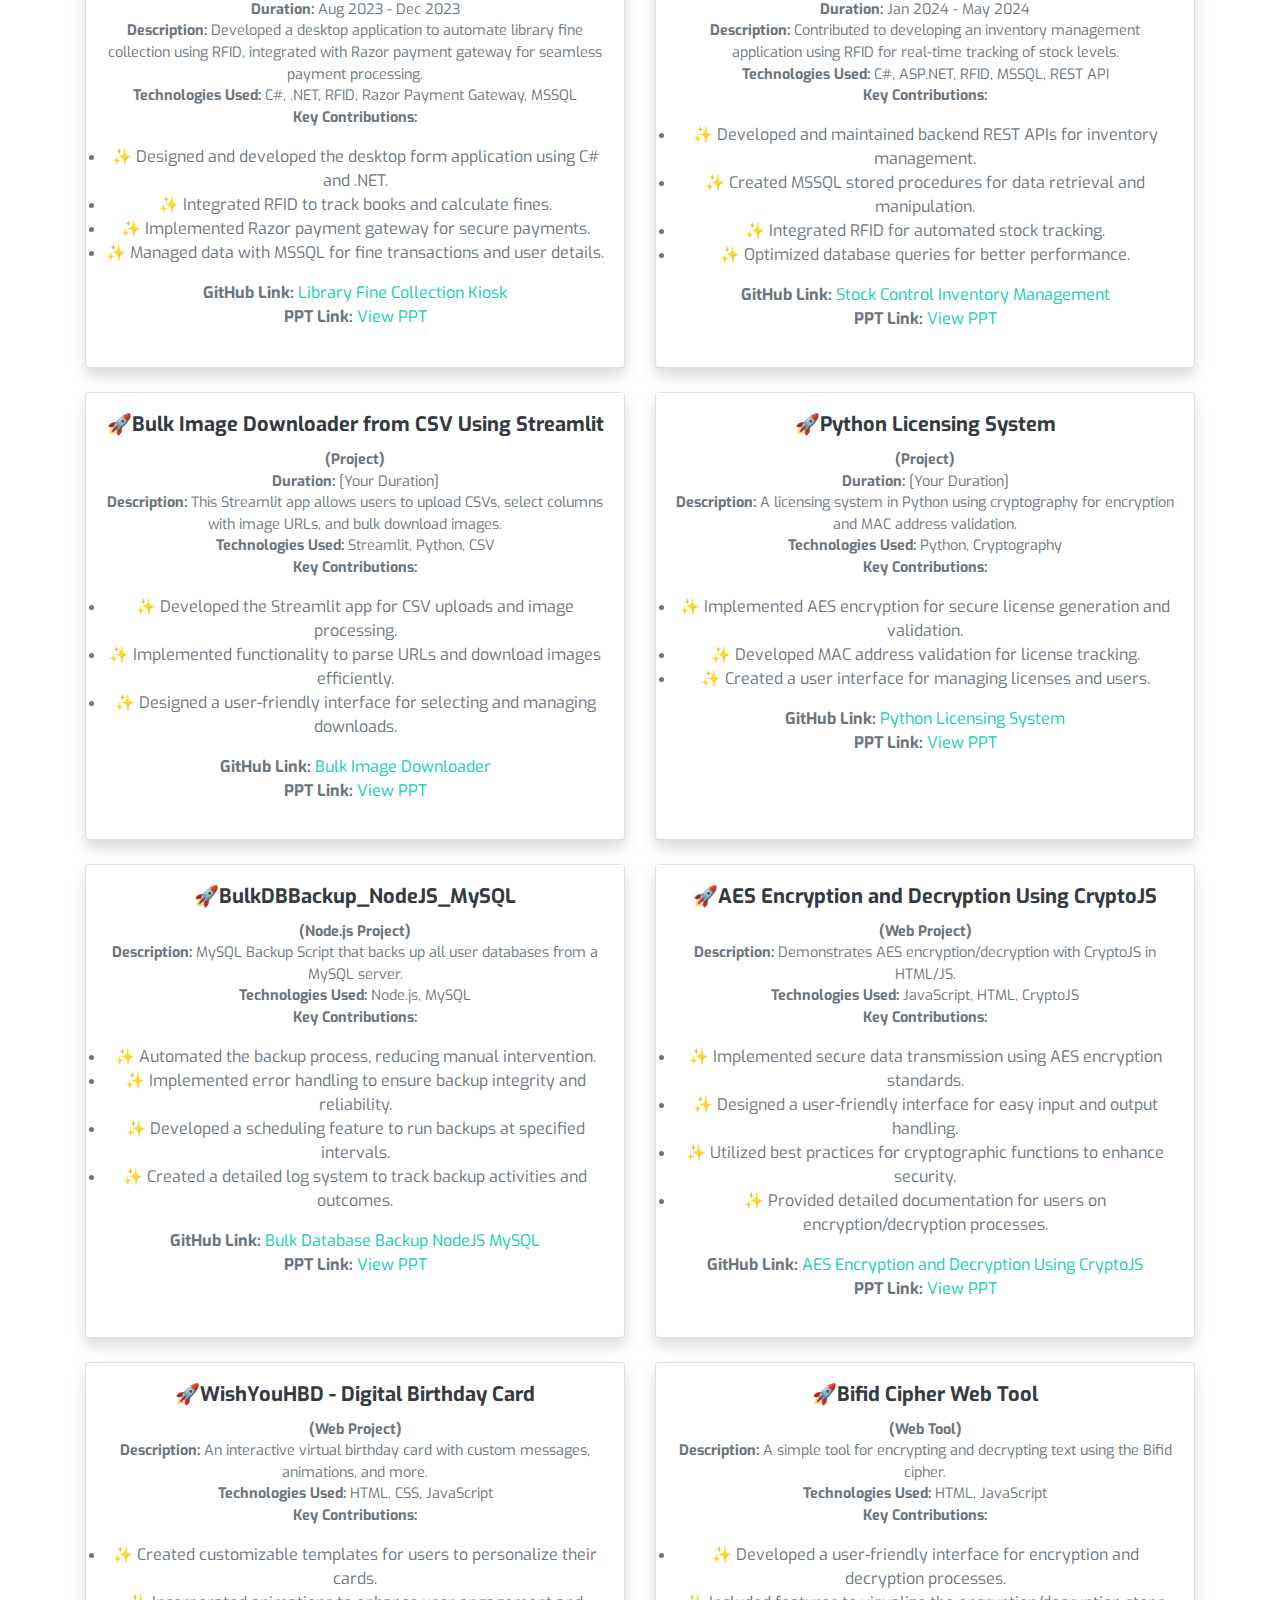
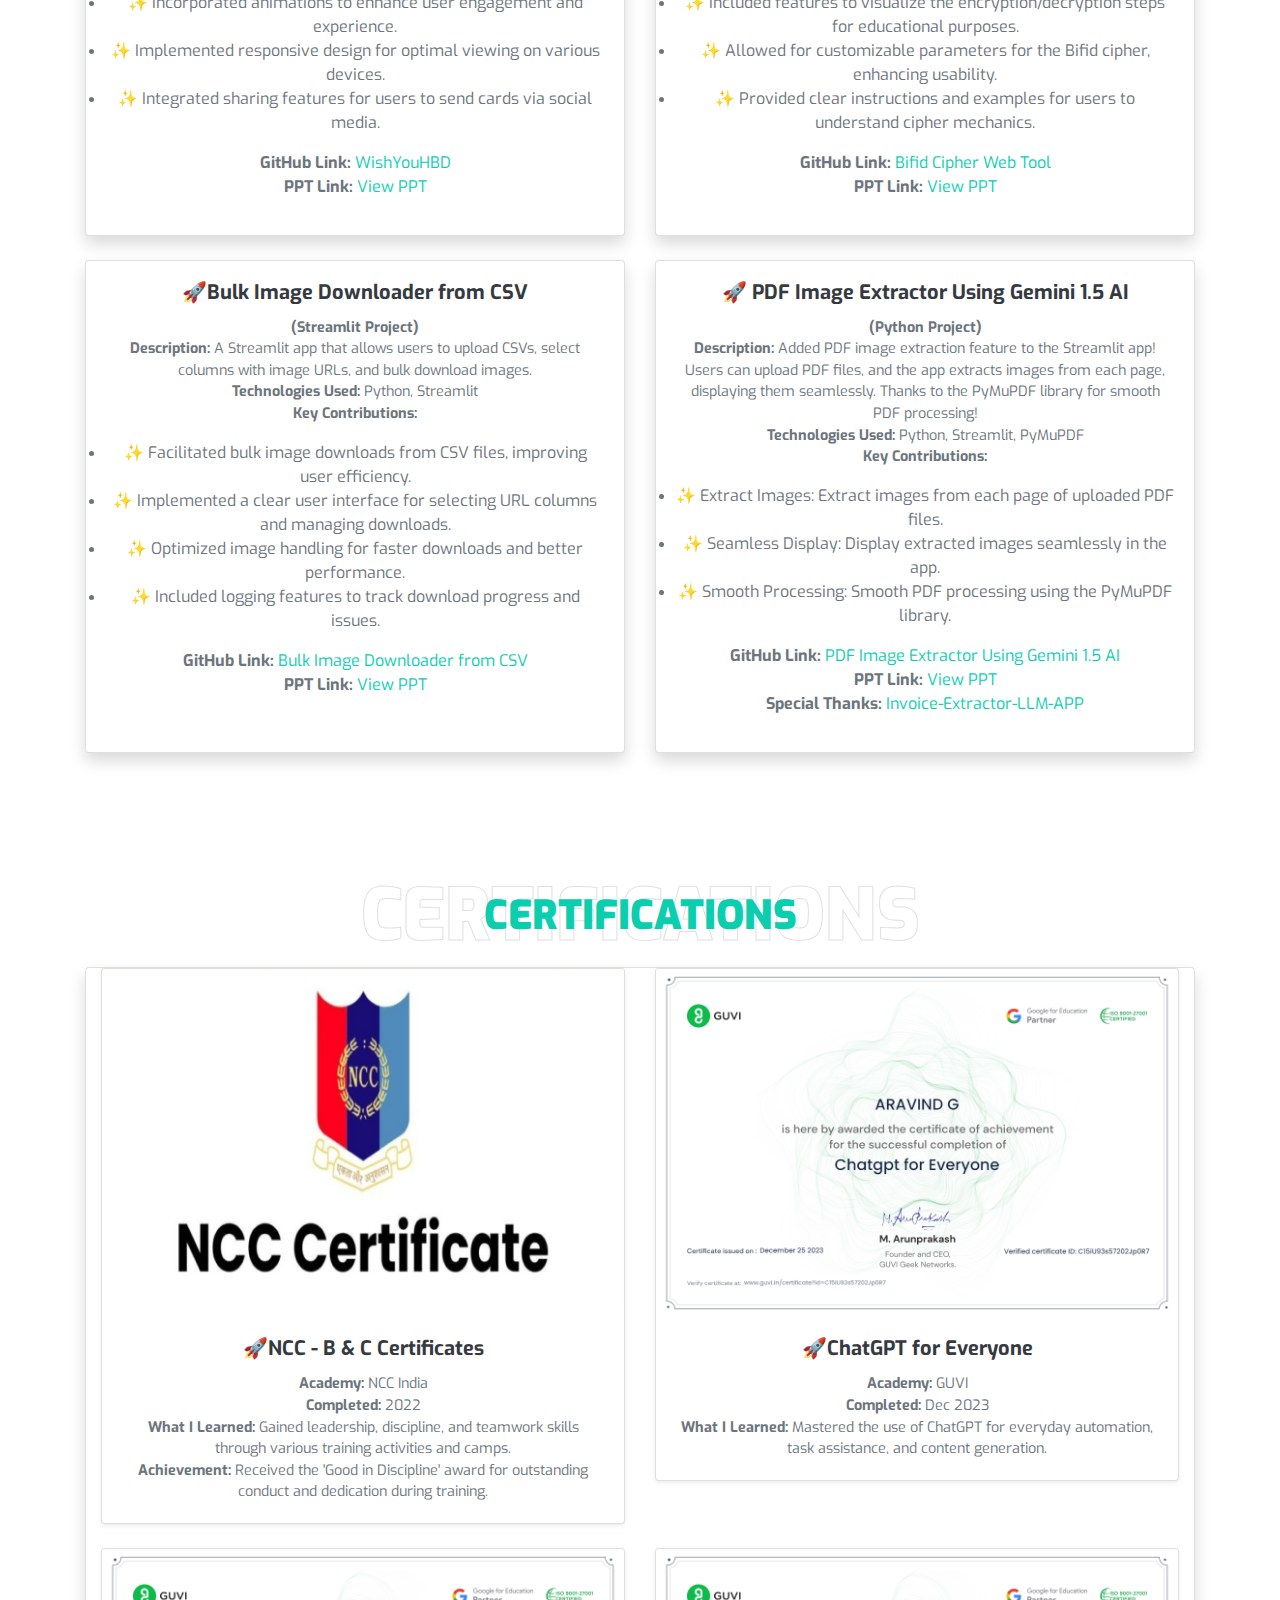
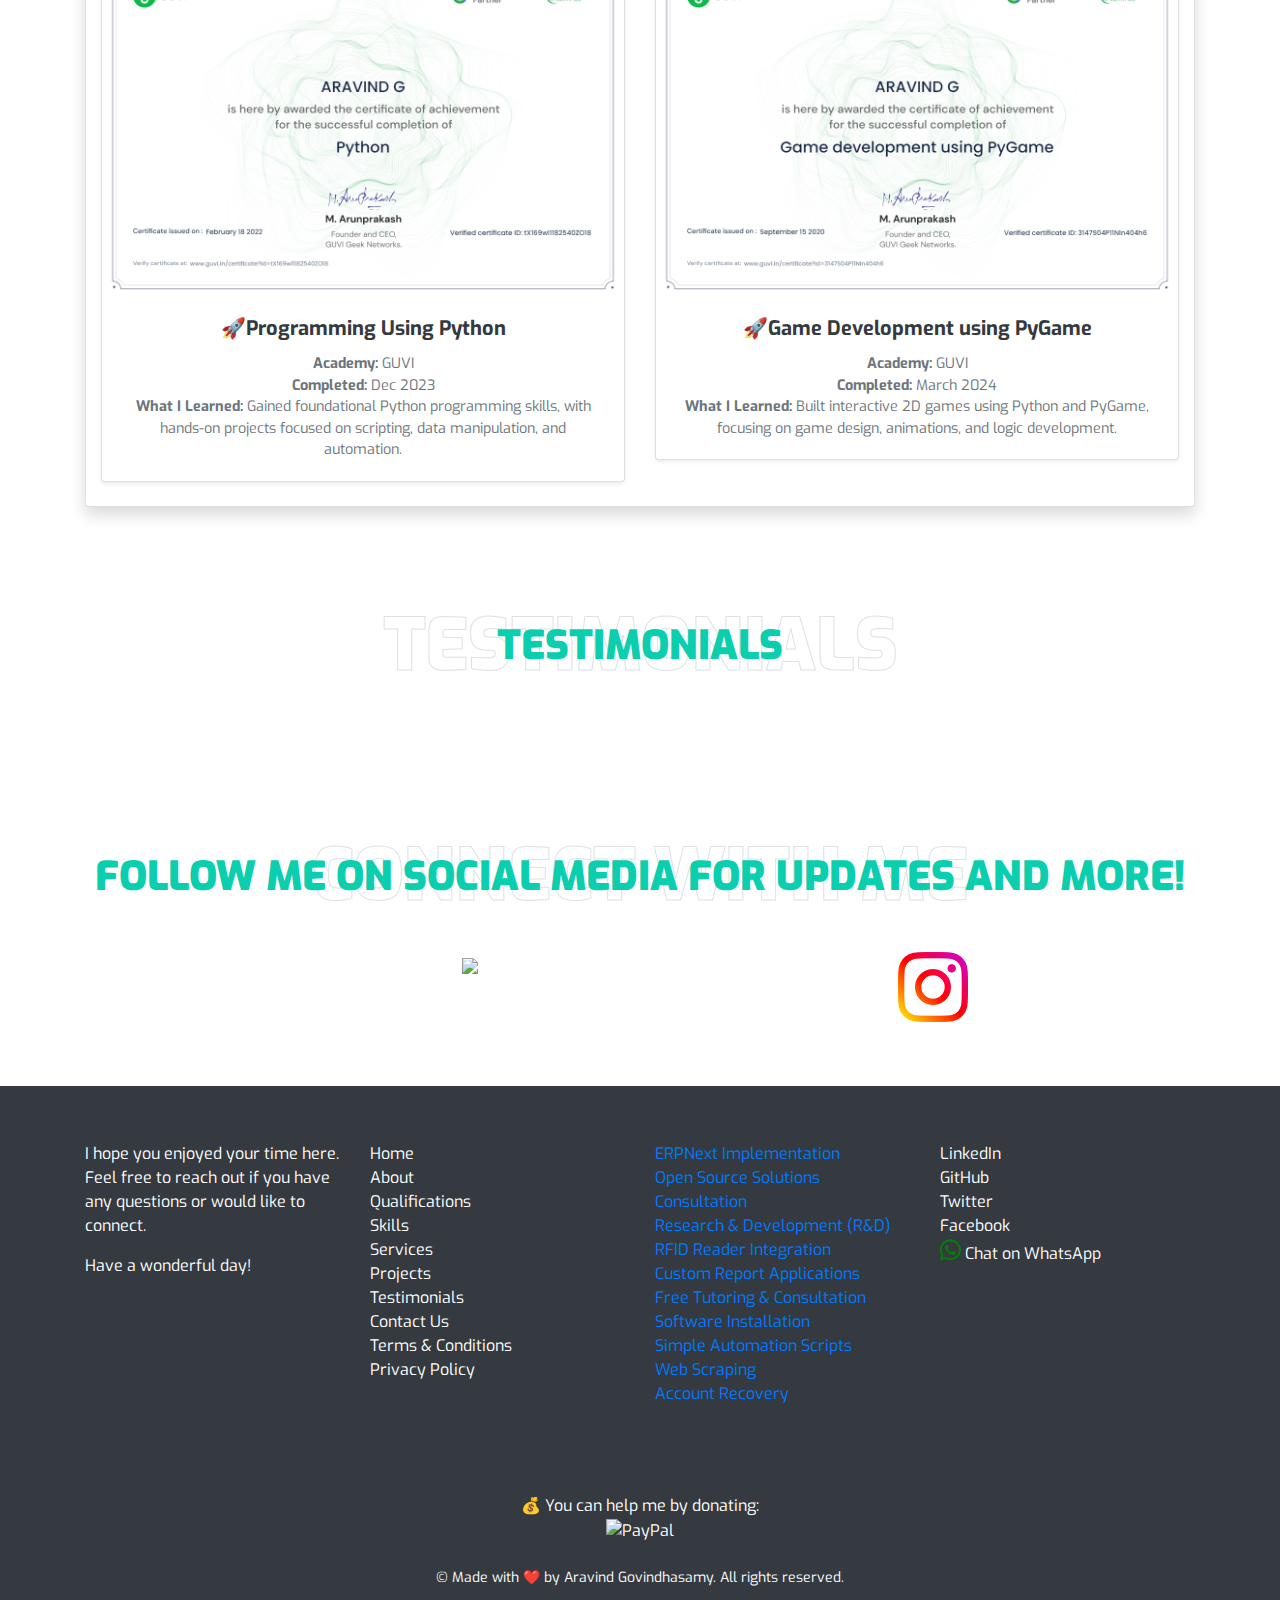
==== commit 5c2e4ecf: "images for services" ====
--- a/index.html
+++ b/index.html
@@ -92,9 +92,7 @@
                     <h1 class="display-3 text-uppercase mb-2" id="name">I'm Aravind Govindhasamy</h1>
                    <!--  <p class="lead mb-4">As a passionate backend software developer, I thrive on transforming complex challenges into innovative solutions. Whether it's building robust applications or exploring new technologies, I'm here to make an impact through my work. Join me on this journey where creativity meets technology, and let's create something amazing together!</p> -->
                     <h1 class="typed-text-output d-inline font-weight-lighter" id="typed-output"></h1>
-                    <div class="typed-text d-none" id="typed-text">#Jr Developer, #Introvert, #Gamer, #Memer, #Marvel Fan, #Anime Lover, #Tech Enthusiast, #Problem Solver, #Open Source Contributor</div>
-                    
-
+                    <div class="typed-text d-none" id="typed-text">#Jr Developer, #Introvert, #Gamer, #Memer, #Tech Enthusiast, #Problem Solver, #Open Source Contributor</div>
                     <div class="p-0 m-0 text-center mt-4">
                         <p id="qr-label">Scan My Smart Contact Card</p>
                         <img id="qr-code" class="card-img-top img-fluid" alt="Scannable QR code with contact info"
@@ -527,19 +525,18 @@
                 <!-- ERPNext Implementation -->
                 <div class="col-md-4 mb-4">
                     <div class="card h-100 shadow">
-                        <img src="img/services/erpnext-implementation-image.jpg" class="card-img-top"
-                            alt="ERPNext Implementation">
+                        <img src="img/services/erp.jpg" class="card-img-top-ser" alt="ERPNext Implementation">
                         <div class="card-body">
                             <h5 class="card-title">ERPNext Implementation</h5>
-                            <p class="card-text">I provide end-to-end ERPNext implementation, customizing the solution
-                                to fit your retail and business operations.</p>
-                        </div>
-                    </div>
-                </div>
+                            <p class="card-text">I provide end-to-end ERPNext implementation, customizing the solution to fit your retail and business operations.</p>
+                        </div>
+                    </div>
+                </div>
+                
                 <!-- Open Source Solutions Consultation -->
                 <div class="col-md-4 mb-4">
                     <div class="card h-100 shadow">
-                        <img src="img/services/open-source-solutions-image.jpg" class="card-img-top"
+                        <img src="img/services/opensource.jpg" class="card-img-top-ser"
                             alt="Open Source Solutions">
                         <div class="card-body">
                             <h5 class="card-title">Open Source Solutions Consultation</h5>
@@ -551,7 +548,7 @@
                 <!-- Research & Development (R&D) -->
                 <div class="col-md-4 mb-4">
                     <div class="card h-100 shadow">
-                        <img src="img/services/research-development-image.jpg" class="card-img-top"
+                        <img src="img/services/r&d.jpg" class="card-img-top-ser"
                             alt="Research and Development">
                         <div class="card-body">
                             <h5 class="card-title">Research & Development (R&D)</h5>
@@ -563,7 +560,7 @@
                 <!-- RFID Reader Integration -->
                 <div class="col-md-4 mb-4">
                     <div class="card h-100 shadow">
-                        <img src="img/services/rfid-integration-image.jpg" class="card-img-top"
+                        <img src="img/services/rfid.png" class="card-img-top-ser"
                             alt="RFID Reader Integration">
                         <div class="card-body">
                             <h5 class="card-title">RFID Reader Integration</h5>
@@ -575,7 +572,7 @@
                 <!-- Custom Report Applications -->
                 <div class="col-md-4 mb-4">
                     <div class="card h-100 shadow">
-                        <img src="img/services/custom-report-applications-image.jpg" class="card-img-top"
+                        <img src="img/services/reports.jpg" class="card-img-top-ser"
                             alt="Custom Report Applications">
                         <div class="card-body">
                             <h5 class="card-title">Custom Report Applications</h5>
@@ -587,7 +584,7 @@
                 <!-- Free Tutoring & Software Installation -->
                 <div class="col-md-4 mb-4">
                     <div class="card h-100 shadow">
-                        <img src="img/services/tutoring-software-image.jpg" class="card-img-top"
+                        <img src="img/services/tutor&installation.jpg" class="card-img-top-ser"
                             alt="Free Tutoring and Software Installation">
                         <div class="card-body">
                             <h5 class="card-title">Free Tutoring & Software Installation</h5>
@@ -599,7 +596,7 @@
                 <!-- Simple Automation Scripts -->
                 <div class="col-md-4 mb-4">
                     <div class="card h-100 shadow">
-                        <img src="img/services/automation-scripts-image.jpg" class="card-img-top"
+                        <img src="img/services/script.jpg" class="card-img-top-ser"
                             alt="Automation Scripts">
                         <div class="card-body">
                             <h5 class="card-title">Simple Automation Scripts</h5>
@@ -611,7 +608,7 @@
                 <!-- Web Scraping -->
                 <div class="col-md-4 mb-4">
                     <div class="card h-100 shadow">
-                        <img src="img/services/web-scraping-image.jpg" class="card-img-top" alt="Web Scraping">
+                        <img src="img/services/Scraping.jpg" class="card-img-top-ser" alt="Web Scraping">
                         <div class="card-body">
                             <h5 class="card-title">Web Scraping</h5>
                             <p class="card-text">I gather valuable data from websites with custom web scraping solutions
@@ -622,7 +619,7 @@
                 <!-- Account Recovery -->
                 <div class="col-md-4 mb-4">
                     <div class="card h-100 shadow">
-                        <img src="img/services/account-recovery-image.jpg" class="card-img-top" alt="Account Recovery">
+                        <img src="img/services/account-recovery.jpg" class="card-img-top-ser" alt="Account Recovery">
                         <div class="card-body">
                             <h5 class="card-title">Account Recovery</h5>
                             <p class="card-text">I assist in recovering lost or compromised accounts using secure and
--- a/css/animation.css
+++ b/css/animation.css
@@ -31,7 +31,53 @@
     border-radius: 50%;
     animation: animate 25s linear infinite;
 }
-
+.card-img-top-ser {
+    width: 100%; /* Makes sure the image takes full width of the card */
+    max-width: 480px; /* Set the maximum width */
+    height: 480px; /* Set the fixed height */
+    object-fit: cover; /* Ensures the image scales and crops to fit the dimensions */
+    transition: transform 0.3s ease; /* Smooth hover effect */
+}
+
+.card-img-top-ser:hover {
+    transform: scale(1.05); /* Slight zoom effect on hover */
+}
+
+@media (max-width: 480px) {
+    .card-img-top-ser {
+        height: 100%;
+        width: 480px;
+        max-height: 480px; /* For smaller screens, reduce height but maintain aspect ratio */
+    }
+}
+
+
+.card {
+    transition: transform 0.3s ease, box-shadow 0.3s ease; /* Smooth transition */
+}
+
+.card:hover {
+    transform: translateY(-10px); /* Lifts the card on hover */
+    box-shadow: 0 15px 30px rgba(0, 0, 0, 0.2); /* Adds a shadow on hover */
+}
+
+.card-body {
+    text-align: center; /* Centers the text */
+}
+
+.card-title {
+    font-weight: bold;
+}
+
+.card-text {
+    font-size: 0.9rem;
+}
+
+.card-img-top {
+    width: 100%;
+    height: auto;
+    object-fit: cover;
+}
 
 /* Transition effects for moving content */
 #content {
